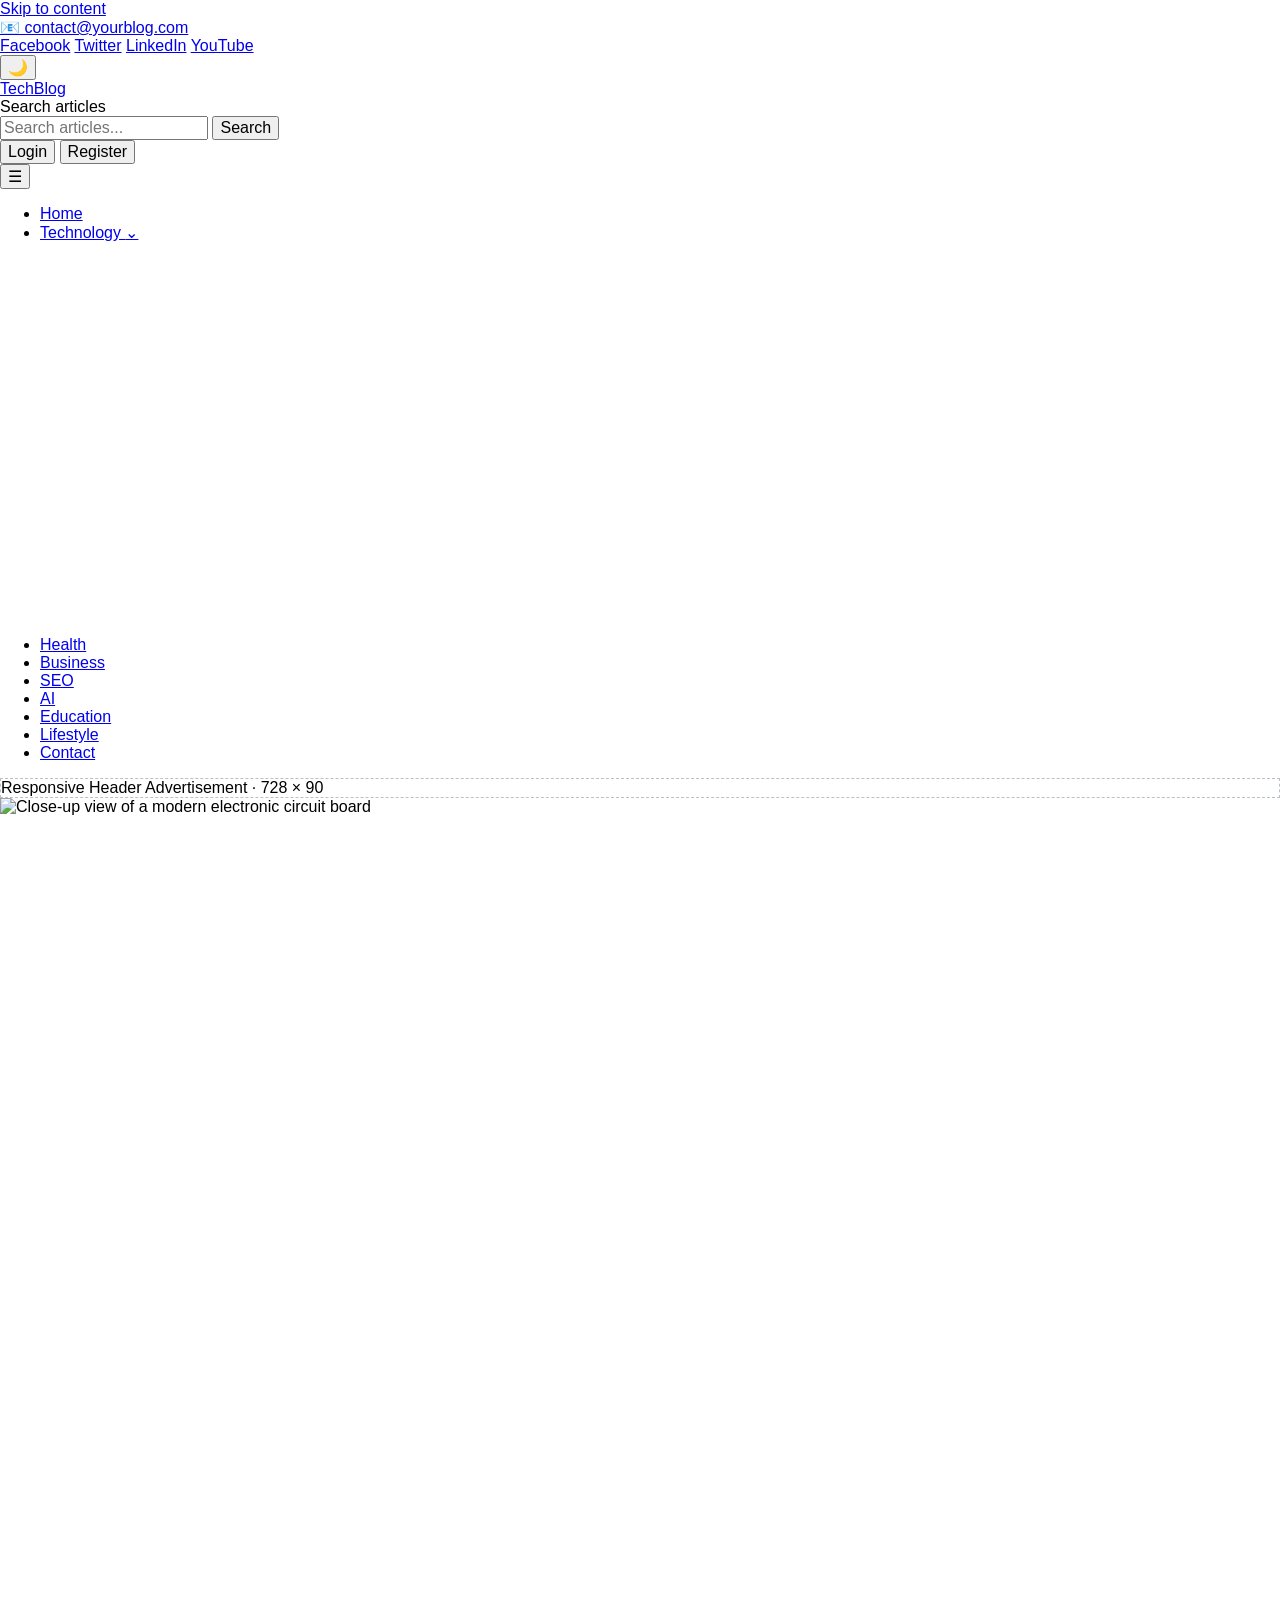
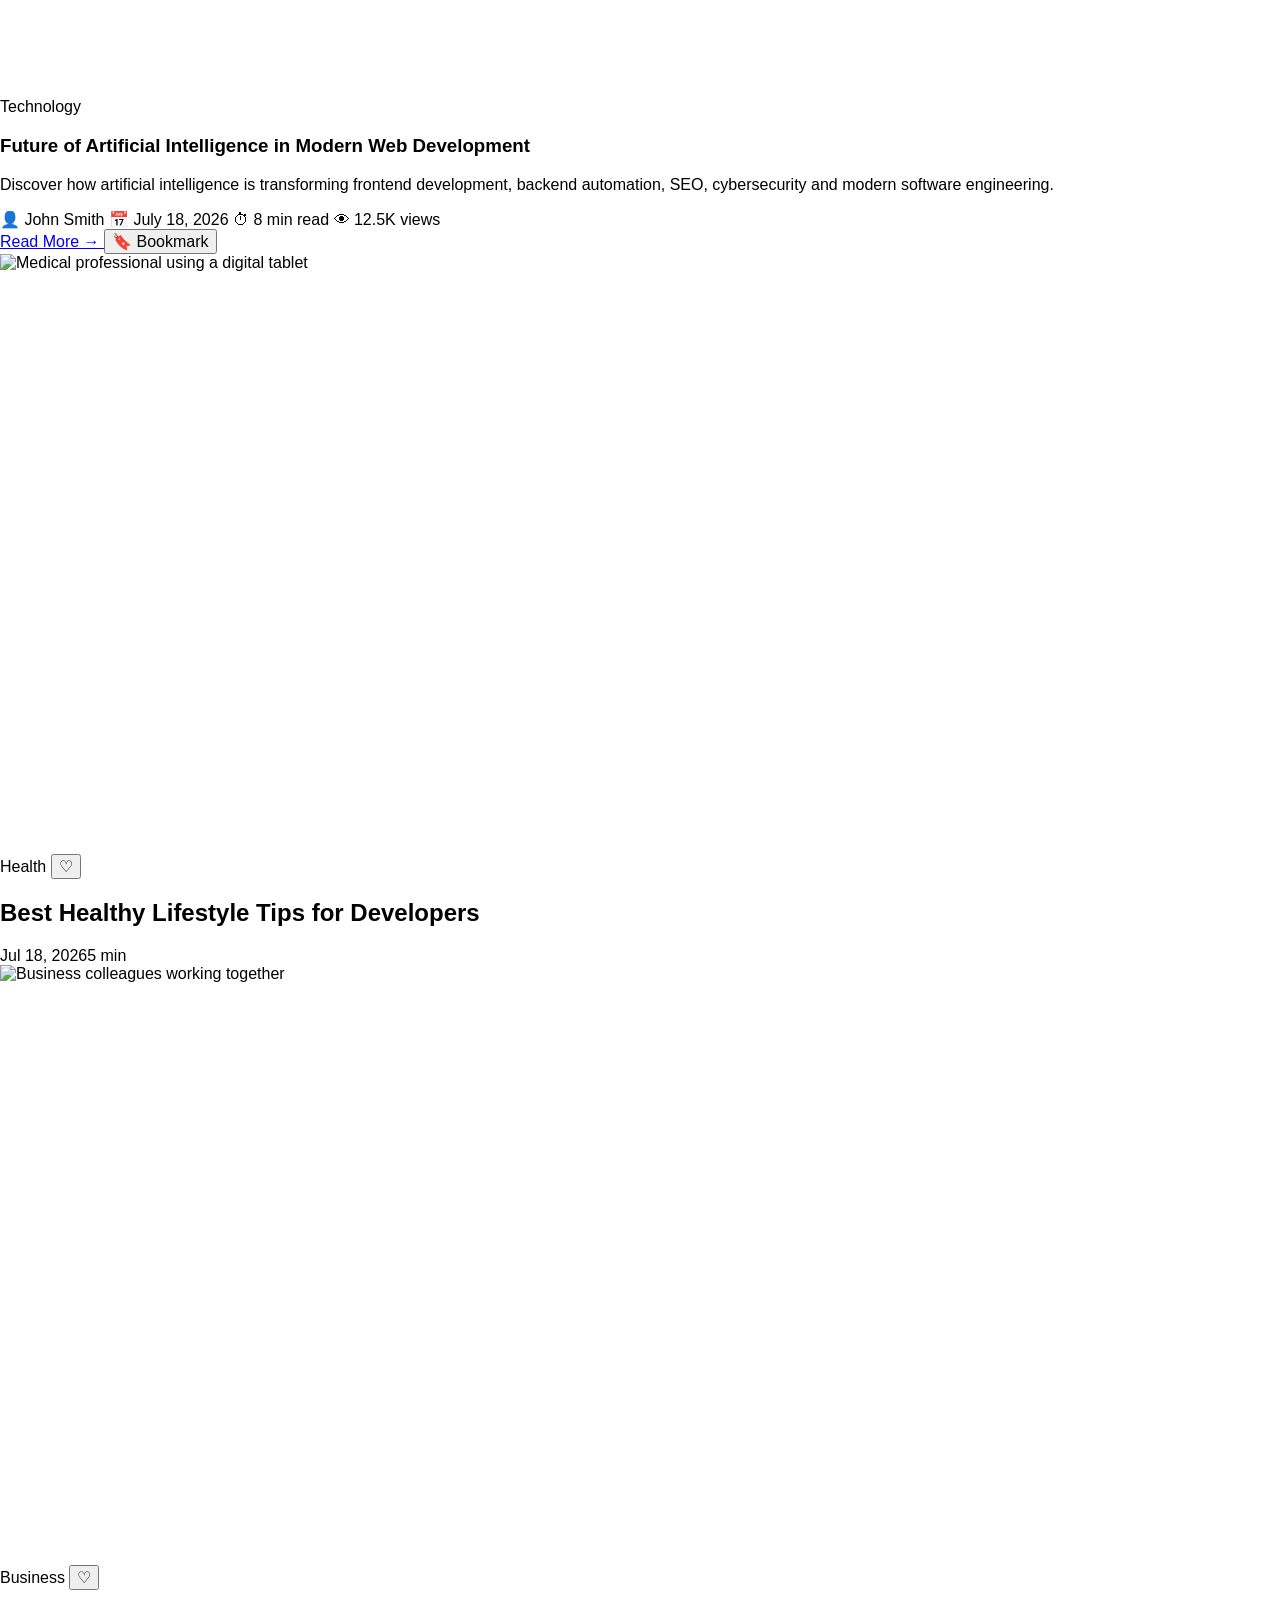
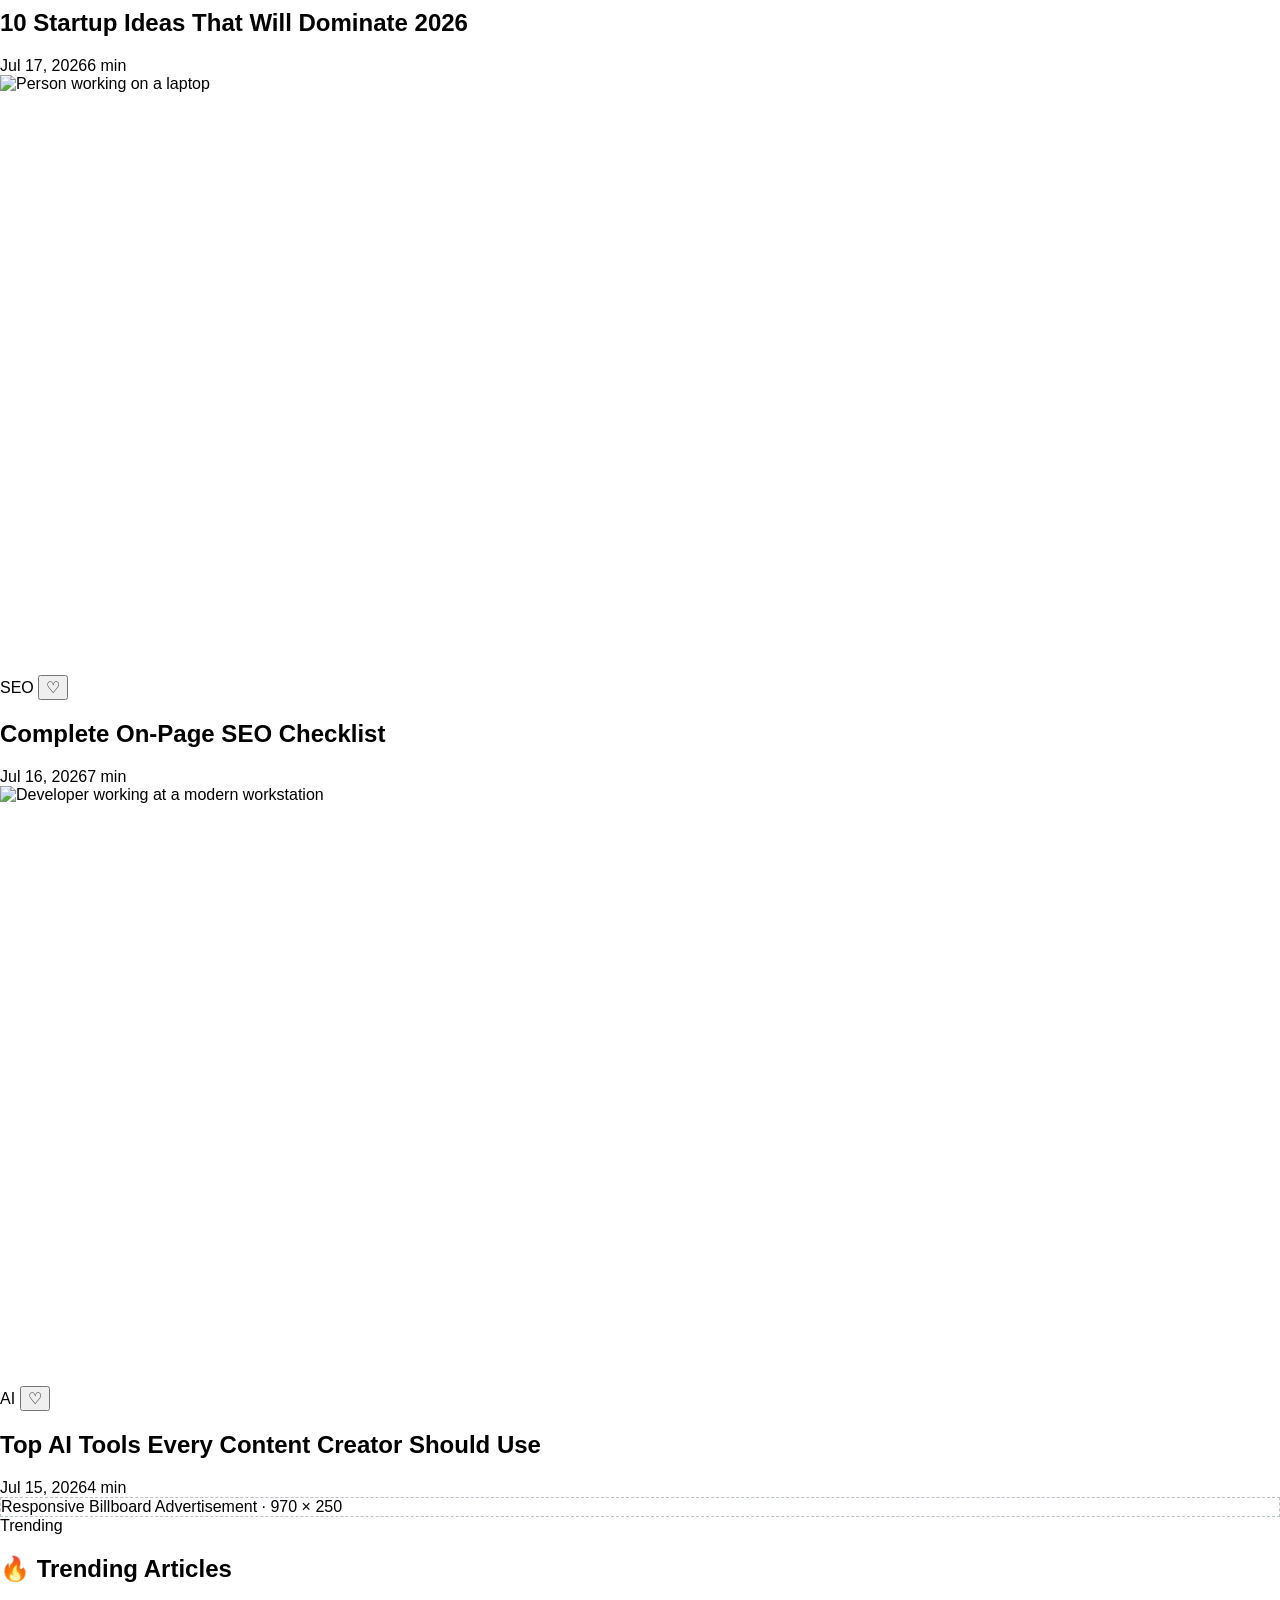
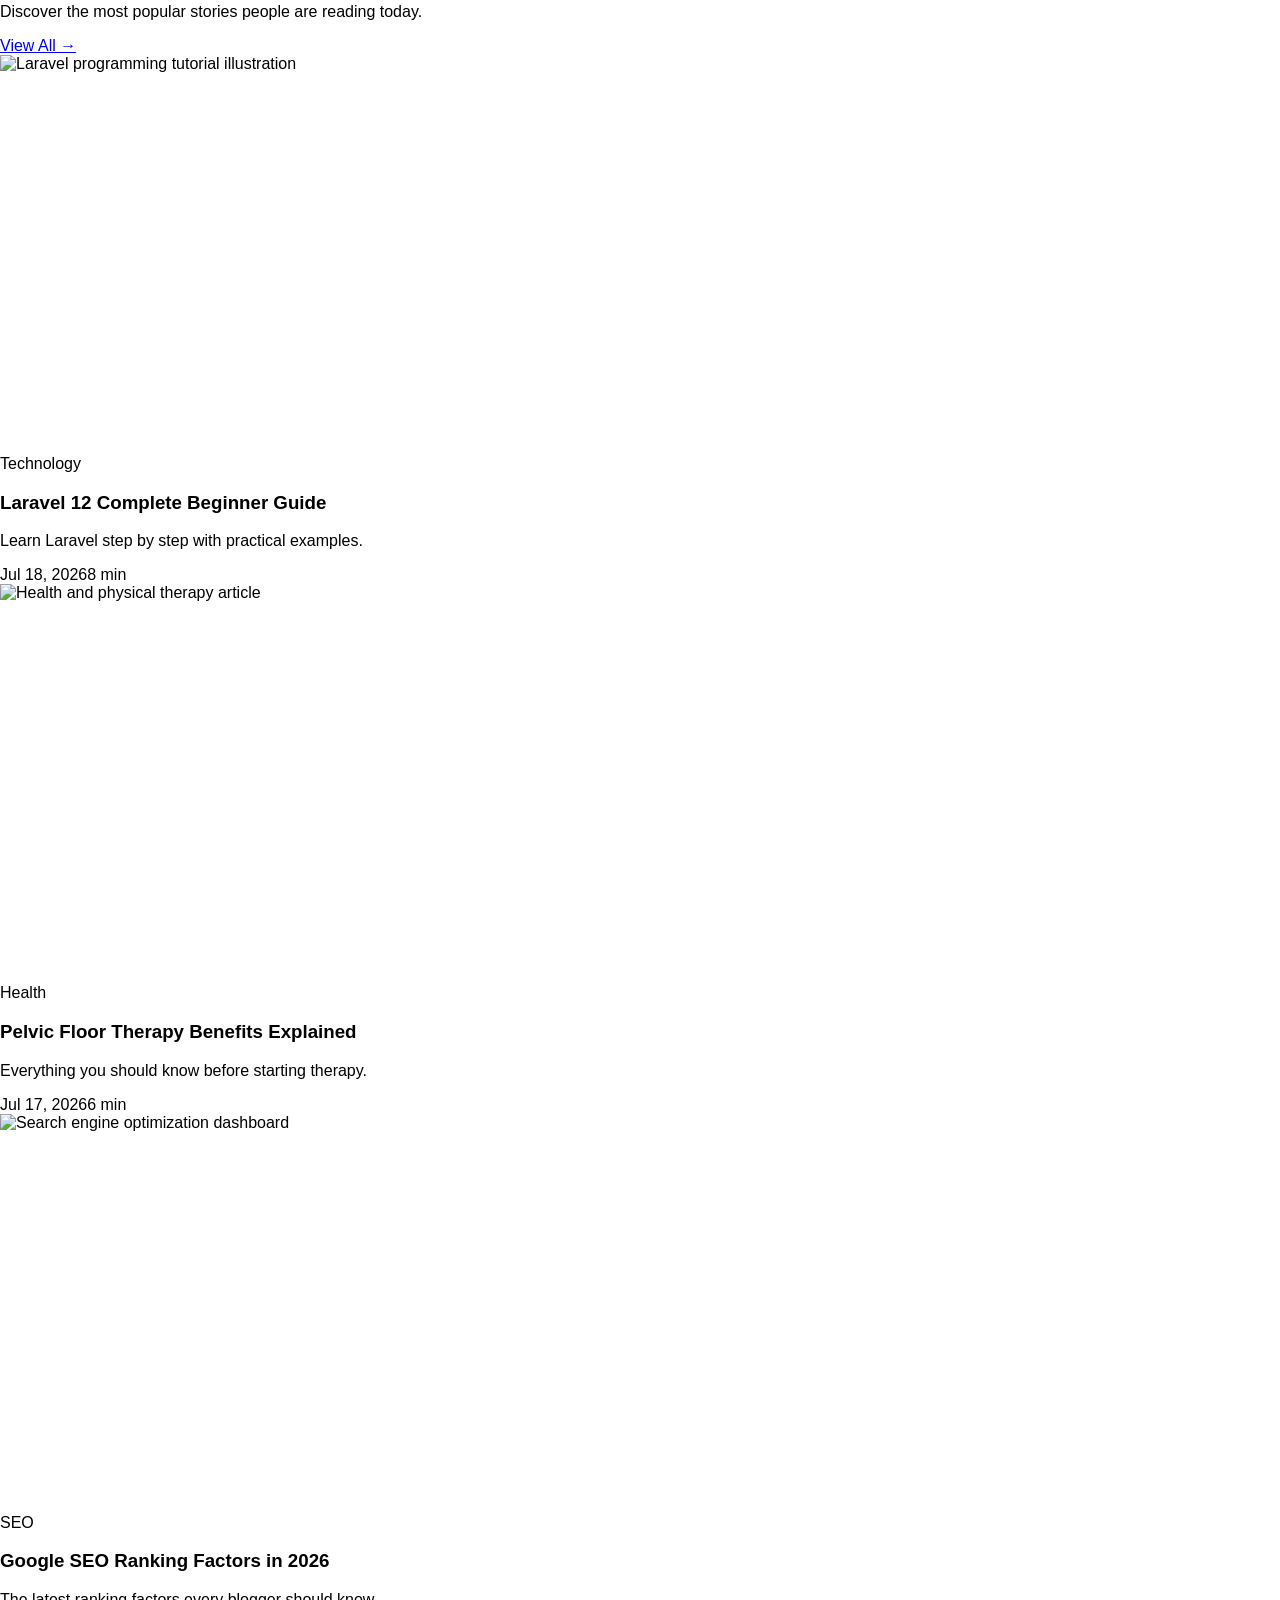
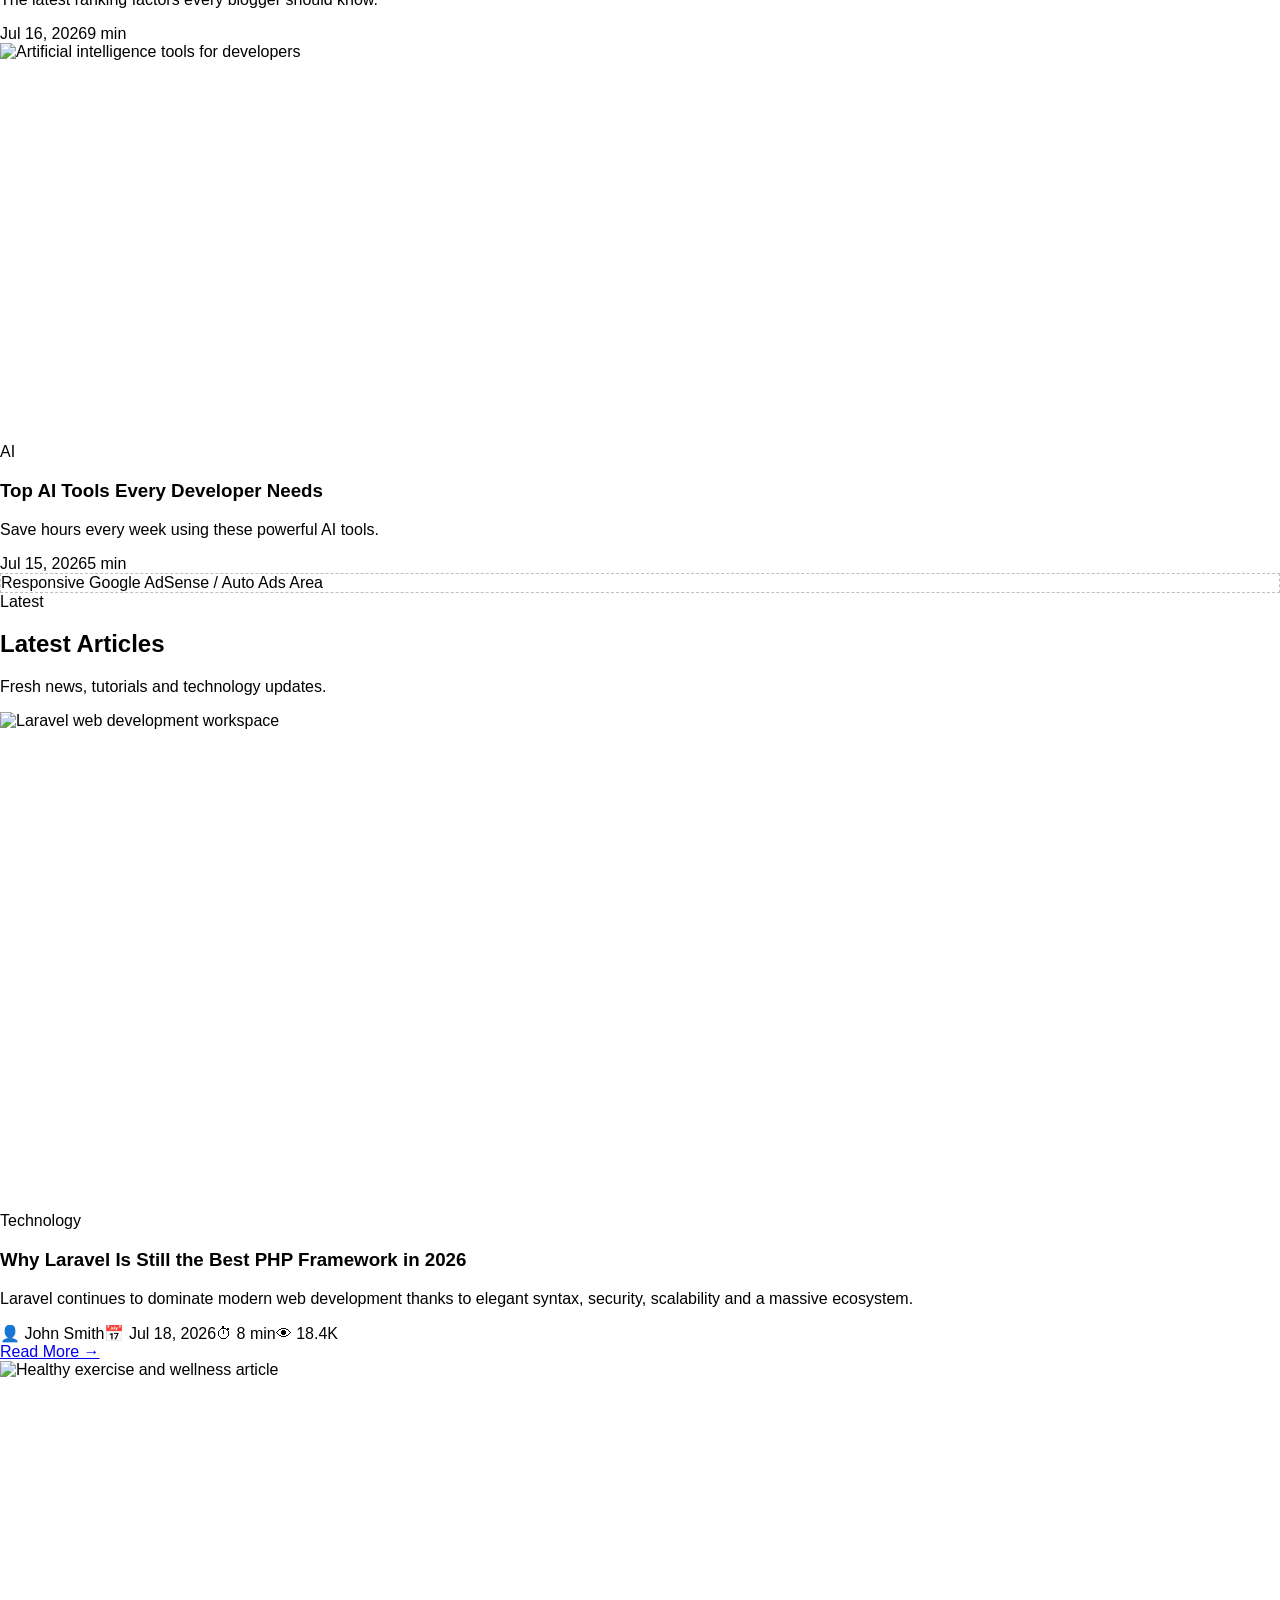
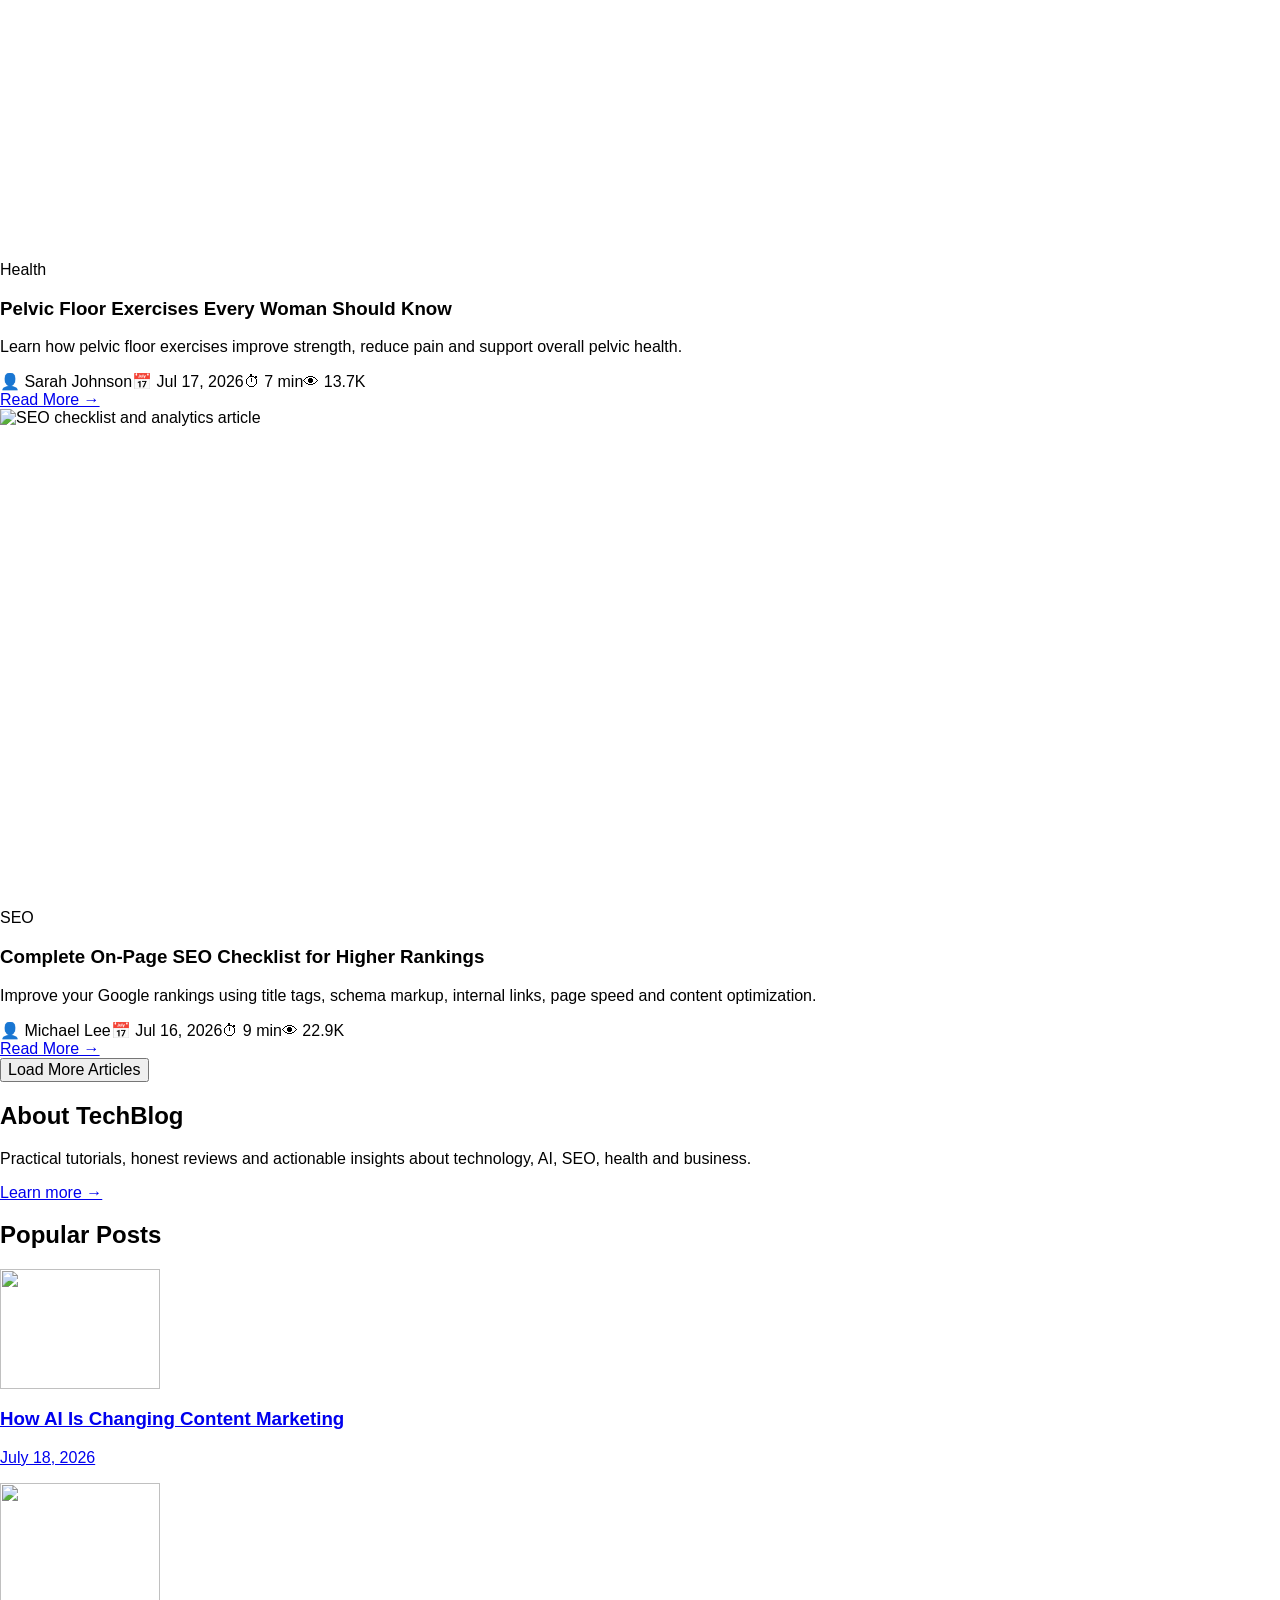
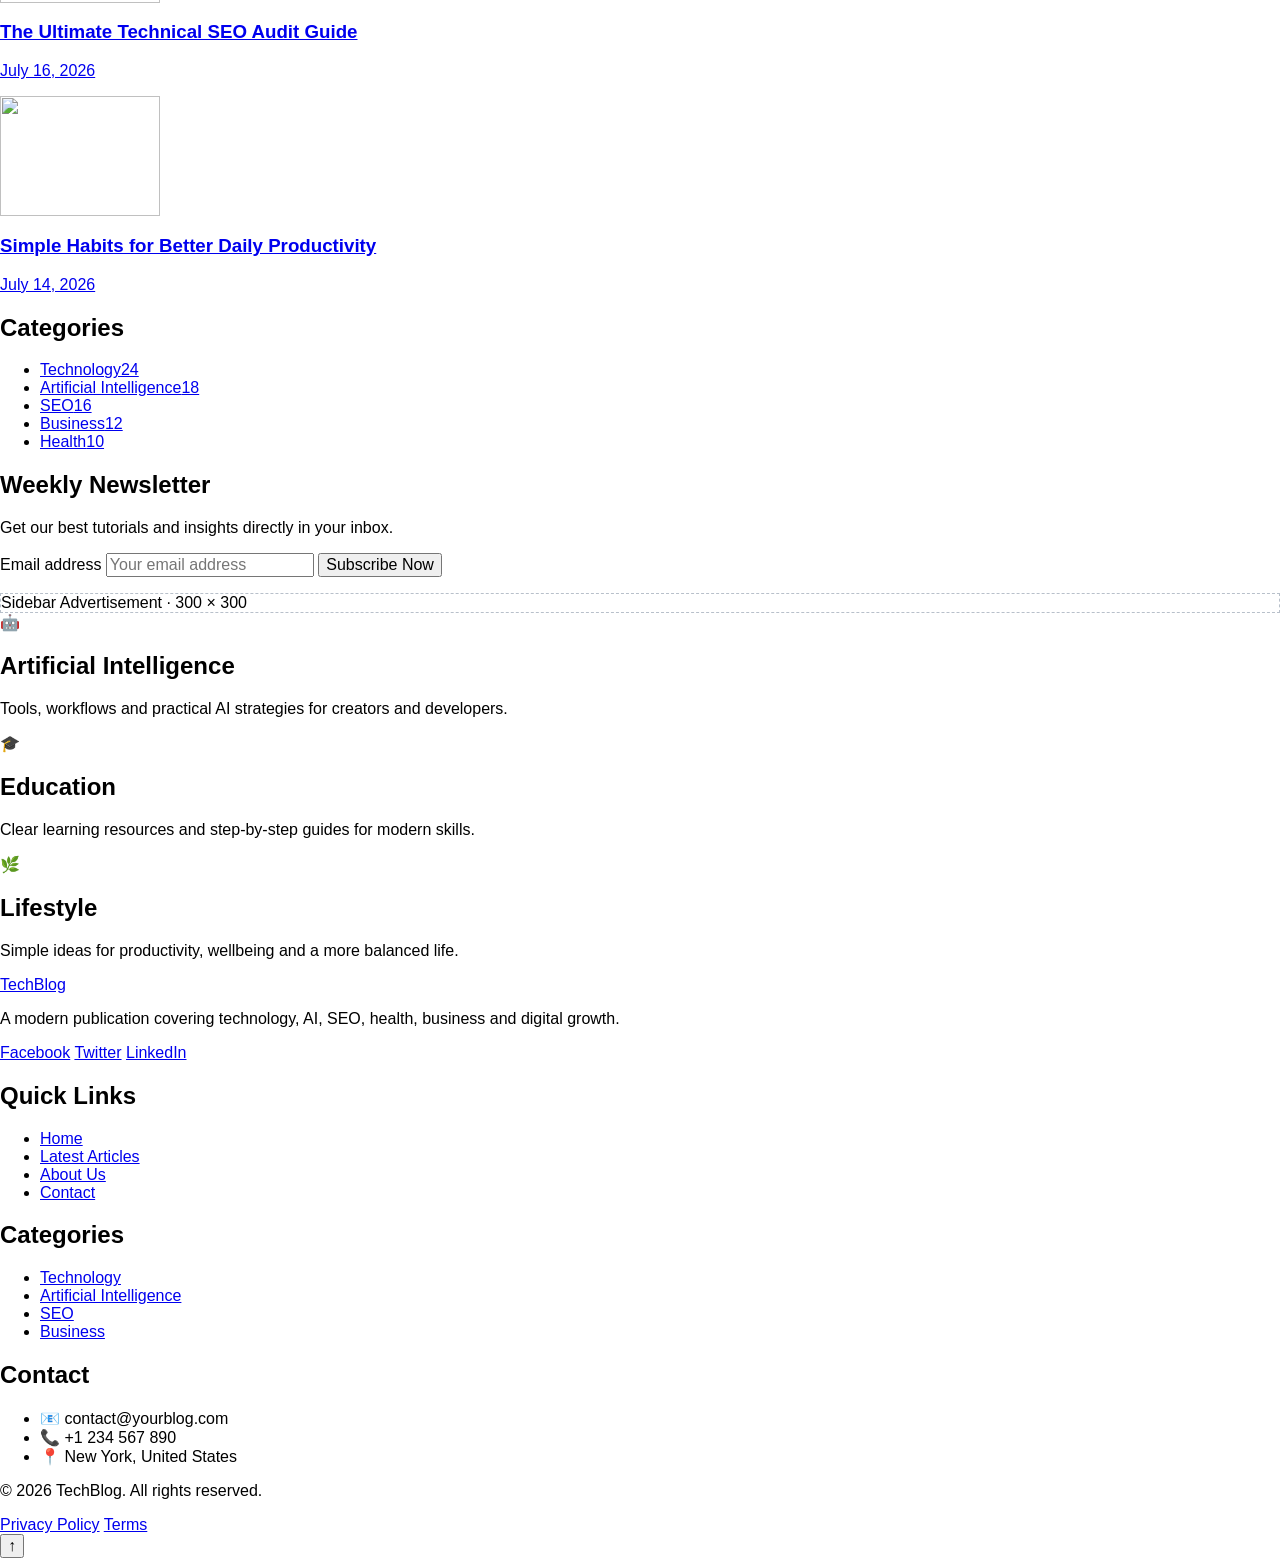
==== index.html @ 4d665812 "first commit" ====
<!DOCTYPE html>
<html lang="en" class="scroll-smooth">
<head>
    <meta charset="UTF-8">
    <meta name="viewport" content="width=device-width, initial-scale=1.0">
    <meta name="theme-color" content="#0f172a">

    <title>TechBlog - Professional SEO Blog</title>
    <meta name="description" content="A modern, responsive and SEO-friendly technology blog template.">
    <meta name="keywords" content="SEO, AI, Laravel, Technology, Business">
    <meta name="author" content="Your Name">

    <script>
        try {
            const savedTheme = localStorage.getItem('techblog-theme');
            const systemDark = window.matchMedia('(prefers-color-scheme: dark)').matches;
            if (savedTheme === 'dark' || (!savedTheme && systemDark)) {
                document.documentElement.classList.add('dark');
            }
        } catch (error) {
            console.warn('Theme preference could not be loaded.', error);
        }
    </script>

    <!-- Tailwind CSS CDN -->
    <script src="https://cdn.tailwindcss.com"></script>
    <script>
        tailwind.config = {
            darkMode: 'class',
            theme: {
                container: {
                    center: true,
                    padding: {
                        DEFAULT: '1rem',
                        sm: '1.25rem',
                        lg: '1.5rem',
                        xl: '2rem'
                    }
                },
                extend: {
                    colors: {
                        primary: '#2563EB',
                        secondary: '#1D4ED8',
                        darkbg: '#0F172A',
                        darkcard: '#1E293B'
                    },
                    boxShadow: {
                        soft: '0 10px 35px rgba(15, 23, 42, 0.08)'
                    }
                }
            }
        };
    </script>

    <style>
        *,
        *::before,
        *::after {
            box-sizing: border-box;
        }

        html {
            scroll-padding-top: 9rem;
        }

        body {
            margin: 0;
            font-family: Arial, Helvetica, sans-serif;
            overflow-x: hidden;
        }

        img {
            display: block;
            max-width: 100%;
        }

        button,
        input {
            font: inherit;
        }

        a,
        button {
            -webkit-tap-highlight-color: transparent;
        }

        .hover-lift {
            transition: transform 0.3s ease, box-shadow 0.3s ease;
        }

        .hover-lift:hover {
            transform: translateY(-6px);
            box-shadow: 0 18px 45px rgba(15, 23, 42, 0.13);
        }

        .mega-menu {
            visibility: hidden;
            opacity: 0;
            transform: translateY(8px);
            pointer-events: none;
            transition: opacity 0.2s ease, transform 0.2s ease, visibility 0.2s ease;
        }

        .menu-item:hover .mega-menu,
        .menu-item:focus-within .mega-menu {
            visibility: visible;
            opacity: 1;
            transform: translateY(0);
            pointer-events: auto;
        }

        .mobile-menu {
            display: none;
        }

        .mobile-menu.active {
            display: block;
        }

        .mobile-submenu {
            display: none;
        }

        .mobile-submenu.active {
            display: block;
        }

        .line-clamp-2 {
            display: -webkit-box;
            -webkit-box-orient: vertical;
            -webkit-line-clamp: 2;
            overflow: hidden;
        }

        .line-clamp-3 {
            display: -webkit-box;
            -webkit-box-orient: vertical;
            -webkit-line-clamp: 3;
            overflow: hidden;
        }

        .heart-active {
            color: #dc2626;
            background: #fee2e2 !important;
        }

        .search-result-hidden {
            display: none !important;
        }

        .ad-slot {
            border: 1px dashed rgba(100, 116, 139, 0.45);
        }

        @media (max-width: 1023px) {
            html {
                scroll-padding-top: 5rem;
            }
        }

        @media (prefers-reduced-motion: reduce) {
            *,
            *::before,
            *::after {
                scroll-behavior: auto !important;
                transition-duration: 0.01ms !important;
                animation-duration: 0.01ms !important;
                animation-iteration-count: 1 !important;
            }
        }
    </style>
</head>

<body class="bg-slate-100 text-slate-900 transition-colors duration-300 dark:bg-slate-950 dark:text-slate-100">
    <a href="#main-content"
        class="sr-only z-[100] rounded bg-primary px-4 py-2 text-white focus:not-sr-only focus:fixed focus:left-4 focus:top-4">
        Skip to content
    </a>

    <!-- Top Header -->
    <div class="bg-darkbg text-sm text-white">
        <div class="container flex min-h-10 items-center justify-between gap-4 py-2">
            <a href="mailto:contact@yourblog.com" class="truncate hover:text-blue-300">
                <span aria-hidden="true">📧</span> contact@yourblog.com
            </a>

            <div class="flex shrink-0 items-center gap-3 sm:gap-5">
                <div class="hidden items-center gap-4 md:flex">
                    <a href="#" class="hover:text-blue-300">Facebook</a>
                    <a href="#" class="hover:text-blue-300">Twitter</a>
                    <a href="#" class="hover:text-blue-300">LinkedIn</a>
                    <a href="#" class="hover:text-blue-300">YouTube</a>
                </div>

                <button id="darkToggle" type="button"
                    class="grid h-8 w-8 place-items-center rounded-full bg-white/10 text-base hover:bg-white/20 focus:outline-none focus:ring-2 focus:ring-blue-400"
                    aria-label="Switch color theme" aria-pressed="false">
                    <span id="darkIcon" aria-hidden="true">🌙</span>
                </button>
            </div>
        </div>
    </div>

    <!-- Main Header -->
    <header class="sticky top-0 z-50 border-b border-slate-200 bg-white/95 shadow-soft backdrop-blur dark:border-slate-700 dark:bg-darkbg/95">
        <div class="container">
            <div class="flex min-h-[76px] items-center justify-between gap-4 py-3 lg:min-h-[90px]">
                <a href="#" class="shrink-0" aria-label="TechBlog homepage">
                    <span class="block text-2xl font-extrabold tracking-tight text-primary sm:text-3xl">TechBlog</span>
                </a>

                <form id="headerSearchForm" class="hidden min-w-0 max-w-xl flex-1 lg:block" role="search">
                    <label for="headerSearch" class="sr-only">Search articles</label>
                    <div class="relative">
                        <input id="headerSearch" type="search" placeholder="Search articles..."
                            class="w-full rounded-full border border-slate-300 bg-white px-5 py-3 pr-28 text-slate-900 outline-none transition focus:border-primary focus:ring-4 focus:ring-blue-100 dark:border-slate-600 dark:bg-darkcard dark:text-white dark:focus:ring-blue-900/50">
                        <button type="submit"
                            class="absolute bottom-1.5 right-1.5 top-1.5 rounded-full bg-primary px-5 font-semibold text-white transition hover:bg-secondary focus:outline-none focus:ring-2 focus:ring-blue-300">
                            Search
                        </button>
                    </div>
                </form>

                <div class="hidden shrink-0 items-center gap-3 lg:flex">
                    <button type="button"
                        class="rounded-lg border border-slate-300 px-5 py-2.5 font-semibold transition hover:border-primary hover:text-primary dark:border-slate-600">
                        Login
                    </button>
                    <button type="button"
                        class="rounded-lg bg-primary px-5 py-2.5 font-semibold text-white transition hover:bg-secondary">
                        Register
                    </button>
                </div>

                <button id="menuBtn" type="button"
                    class="grid h-11 w-11 place-items-center rounded-lg border border-slate-300 text-2xl dark:border-slate-600 lg:hidden"
                    aria-label="Open navigation menu" aria-controls="mobileMenu" aria-expanded="false">
                    <span id="menuIcon" aria-hidden="true">☰</span>
                </button>
            </div>
        </div>

        <!-- Desktop Navigation -->
        <nav class="hidden border-t border-slate-200 dark:border-slate-700 lg:block" aria-label="Primary navigation">
            <div class="container">
                <ul class="flex items-center gap-7 py-4 font-semibold">
                    <li><a href="#" class="text-primary">Home</a></li>

                    <li class="menu-item relative">
                        <a href="#technology" class="inline-flex items-center gap-1 py-1 hover:text-primary">
                            Technology <span aria-hidden="true">⌄</span>
                        </a>

                        <div class="mega-menu absolute left-0 top-full z-50 w-[700px] pt-4">
                            <div class="rounded-2xl border border-slate-200 bg-white p-7 shadow-2xl dark:border-slate-700 dark:bg-darkcard">
                                <div class="grid grid-cols-3 gap-7">
                                    <div>
                                        <h3 class="mb-3 font-bold text-primary">Programming</h3>
                                        <ul class="space-y-2.5 text-sm text-slate-600 dark:text-slate-300">
                                            <li><a href="#" class="hover:text-primary">Laravel</a></li>
                                            <li><a href="#" class="hover:text-primary">PHP</a></li>
                                            <li><a href="#" class="hover:text-primary">JavaScript</a></li>
                                            <li><a href="#" class="hover:text-primary">Python</a></li>
                                        </ul>
                                    </div>
                                    <div>
                                        <h3 class="mb-3 font-bold text-primary">Frontend</h3>
                                        <ul class="space-y-2.5 text-sm text-slate-600 dark:text-slate-300">
                                            <li><a href="#" class="hover:text-primary">HTML</a></li>
                                            <li><a href="#" class="hover:text-primary">CSS</a></li>
                                            <li><a href="#" class="hover:text-primary">Tailwind CSS</a></li>
                                            <li><a href="#" class="hover:text-primary">Bootstrap</a></li>
                                        </ul>
                                    </div>
                                    <div>
                                        <h3 class="mb-3 font-bold text-primary">Backend</h3>
                                        <ul class="space-y-2.5 text-sm text-slate-600 dark:text-slate-300">
                                            <li><a href="#" class="hover:text-primary">Laravel</a></li>
                                            <li><a href="#" class="hover:text-primary">Node.js</a></li>
                                            <li><a href="#" class="hover:text-primary">Django</a></li>
                                            <li><a href="#" class="hover:text-primary">API Development</a></li>
                                        </ul>
                                    </div>
                                </div>
                            </div>
                        </div>
                    </li>

                    <li><a href="#health" class="hover:text-primary">Health</a></li>
                    <li><a href="#business" class="hover:text-primary">Business</a></li>
                    <li><a href="#seo" class="hover:text-primary">SEO</a></li>
                    <li><a href="#ai" class="hover:text-primary">AI</a></li>
                    <li><a href="#education" class="hover:text-primary">Education</a></li>
                    <li><a href="#lifestyle" class="hover:text-primary">Lifestyle</a></li>
                    <li><a href="#contact" class="hover:text-primary">Contact</a></li>
                </ul>
            </div>
        </nav>

        <!-- Mobile Navigation -->
        <div id="mobileMenu" class="mobile-menu border-t border-slate-200 bg-white dark:border-slate-700 dark:bg-darkbg lg:hidden">
            <div class="container max-h-[calc(100vh-76px)] overflow-y-auto py-5">
                <form id="mobileSearchForm" class="mb-5" role="search">
                    <label for="mobileSearch" class="sr-only">Search articles</label>
                    <div class="flex gap-2">
                        <input id="mobileSearch" type="search" placeholder="Search articles..."
                            class="min-w-0 flex-1 rounded-xl border border-slate-300 bg-white px-4 py-3 outline-none focus:border-primary dark:border-slate-600 dark:bg-darkcard dark:text-white">
                        <button type="submit" class="rounded-xl bg-primary px-4 font-semibold text-white">Search</button>
                    </div>
                </form>

                <ul class="space-y-1 font-semibold">
                    <li><a href="#" class="block rounded-lg px-3 py-3 text-primary hover:bg-slate-100 dark:hover:bg-slate-800">Home</a></li>
                    <li>
                        <button id="mobileTechnologyBtn" type="button"
                            class="flex w-full items-center justify-between rounded-lg px-3 py-3 text-left hover:bg-slate-100 dark:hover:bg-slate-800"
                            aria-controls="mobileTechnologyMenu" aria-expanded="false">
                            Technology <span id="mobileTechnologyIcon" aria-hidden="true">＋</span>
                        </button>
                        <ul id="mobileTechnologyMenu" class="mobile-submenu ml-4 border-l border-slate-200 pl-4 dark:border-slate-700">
                            <li><a href="#" class="block py-2 text-sm font-normal hover:text-primary">Laravel</a></li>
                            <li><a href="#" class="block py-2 text-sm font-normal hover:text-primary">JavaScript</a></li>
                            <li><a href="#" class="block py-2 text-sm font-normal hover:text-primary">Python</a></li>
                            <li><a href="#" class="block py-2 text-sm font-normal hover:text-primary">Web Development</a></li>
                        </ul>
                    </li>
                    <li><a href="#health" class="block rounded-lg px-3 py-3 hover:bg-slate-100 dark:hover:bg-slate-800">Health</a></li>
                    <li><a href="#business" class="block rounded-lg px-3 py-3 hover:bg-slate-100 dark:hover:bg-slate-800">Business</a></li>
                    <li><a href="#seo" class="block rounded-lg px-3 py-3 hover:bg-slate-100 dark:hover:bg-slate-800">SEO</a></li>
                    <li><a href="#ai" class="block rounded-lg px-3 py-3 hover:bg-slate-100 dark:hover:bg-slate-800">AI</a></li>
                    <li><a href="#education" class="block rounded-lg px-3 py-3 hover:bg-slate-100 dark:hover:bg-slate-800">Education</a></li>
                    <li><a href="#lifestyle" class="block rounded-lg px-3 py-3 hover:bg-slate-100 dark:hover:bg-slate-800">Lifestyle</a></li>
                    <li><a href="#contact" class="block rounded-lg px-3 py-3 hover:bg-slate-100 dark:hover:bg-slate-800">Contact</a></li>
                </ul>

                <div class="mt-5 grid grid-cols-2 gap-3 border-t border-slate-200 pt-5 dark:border-slate-700">
                    <button type="button" class="rounded-lg border border-slate-300 px-4 py-2.5 font-semibold dark:border-slate-600">Login</button>
                    <button type="button" class="rounded-lg bg-primary px-4 py-2.5 font-semibold text-white">Register</button>
                </div>
            </div>
        </div>
    </header>

    <main id="main-content">
        <!-- Header Advertisement -->
        <section class="container py-5 sm:py-6" aria-label="Advertisement">
            <div class="ad-slot flex min-h-[82px] items-center justify-center rounded-xl bg-slate-200 px-4 text-center font-semibold text-slate-500 dark:bg-darkcard dark:text-slate-400 sm:min-h-[90px]">
                Responsive Header Advertisement · 728 × 90
            </div>
        </section>

        <!-- Hero Section -->
        <section id="technology" class="container pb-8 pt-2 sm:pb-10 sm:pt-4">
            <div class="grid grid-cols-1 gap-6 lg:grid-cols-12">
                <!-- Featured Article -->
                <article class="group relative min-h-[500px] overflow-hidden rounded-2xl shadow-soft sm:min-h-[540px] lg:col-span-8 lg:min-h-[610px]">
                    <img src="https://images.unsplash.com/photo-1518770660439-4636190af475?w=1400&auto=format&fit=crop&q=85"
                        alt="Close-up view of a modern electronic circuit board" width="1400" height="900"
                        class="absolute inset-0 h-full w-full object-cover transition duration-700 group-hover:scale-105">
                    <div class="absolute inset-0 bg-gradient-to-t from-black via-black/55 to-black/5"></div>

                    <div class="absolute inset-x-0 bottom-0 p-5 text-white sm:p-8 lg:p-10">
                        <span class="inline-block rounded-full bg-blue-600 px-4 py-1.5 text-sm font-semibold">Technology</span>
                        <h1 class="mt-4 max-w-4xl text-3xl font-extrabold leading-tight sm:text-4xl lg:text-5xl">
                            Future of Artificial Intelligence in Modern Web Development
                        </h1>
                        <p class="mt-4 max-w-3xl text-sm leading-6 text-slate-200 sm:text-base sm:leading-7 lg:text-lg">
                            Discover how artificial intelligence is transforming frontend development, backend automation,
                            SEO, cybersecurity and modern software engineering.
                        </p>
                        <div class="mt-5 flex flex-wrap items-center gap-x-5 gap-y-2 text-xs text-slate-300 sm:text-sm">
                            <span>👤 John Smith</span>
                            <span>📅 July 18, 2026</span>
                            <span>⏱ 8 min read</span>
                            <span>👁 12.5K views</span>
                        </div>
                        <div class="mt-6 flex flex-wrap gap-3">
                            <a href="#latest"
                                class="rounded-xl bg-blue-600 px-5 py-3 font-semibold transition hover:bg-blue-700 sm:px-7">
                                Read More →
                            </a>
                            <button type="button" data-bookmark
                                class="rounded-xl border border-white/80 px-5 py-3 font-semibold transition hover:bg-white hover:text-black"
                                aria-pressed="false">
                                🔖 Bookmark
                            </button>
                        </div>
                    </div>
                </article>

                <!-- Featured Cards -->
                <div class="grid grid-cols-1 gap-5 sm:grid-cols-2 lg:col-span-4 lg:grid-cols-1">
                    <article data-search-card class="group overflow-hidden rounded-2xl bg-white shadow-soft hover-lift dark:bg-darkcard">
                        <div class="relative overflow-hidden sm:h-44 lg:h-36 xl:h-40">
                            <img src="https://images.unsplash.com/photo-1576091160550-2173dba999ef?w=900&auto=format&fit=crop&q=80"
                                alt="Medical professional using a digital tablet" width="900" height="600"
                                class="h-44 w-full object-cover transition duration-700 group-hover:scale-110 sm:h-full">
                            <span class="absolute left-3 top-3 rounded-full bg-green-600 px-3 py-1 text-xs text-white">Health</span>
                            <button type="button" data-heart
                                class="absolute right-3 top-3 grid h-9 w-9 place-items-center rounded-full bg-white text-slate-700 shadow transition hover:scale-105"
                                aria-label="Add article to favorites" aria-pressed="false">♡</button>
                        </div>
                        <div class="p-5">
                            <h2 class="line-clamp-2 text-lg font-bold leading-7">Best Healthy Lifestyle Tips for Developers</h2>
                            <div class="mt-4 flex justify-between text-sm text-slate-500 dark:text-slate-400">
                                <span>Jul 18, 2026</span><span>5 min</span>
                            </div>
                        </div>
                    </article>

                    <article data-search-card class="group overflow-hidden rounded-2xl bg-white shadow-soft hover-lift dark:bg-darkcard">
                        <div class="relative overflow-hidden sm:h-44 lg:h-36 xl:h-40">
                            <img src="https://images.unsplash.com/photo-1556740749-887f6717d7e4?w=900&auto=format&fit=crop&q=80"
                                alt="Business colleagues working together" width="900" height="600"
                                class="h-44 w-full object-cover transition duration-700 group-hover:scale-110 sm:h-full">
                            <span class="absolute left-3 top-3 rounded-full bg-blue-600 px-3 py-1 text-xs text-white">Business</span>
                            <button type="button" data-heart
                                class="absolute right-3 top-3 grid h-9 w-9 place-items-center rounded-full bg-white text-slate-700 shadow transition hover:scale-105"
                                aria-label="Add article to favorites" aria-pressed="false">♡</button>
                        </div>
                        <div class="p-5">
                            <h2 class="line-clamp-2 text-lg font-bold leading-7">10 Startup Ideas That Will Dominate 2026</h2>
                            <div class="mt-4 flex justify-between text-sm text-slate-500 dark:text-slate-400">
                                <span>Jul 17, 2026</span><span>6 min</span>
                            </div>
                        </div>
                    </article>

                    <article data-search-card class="group overflow-hidden rounded-2xl bg-white shadow-soft hover-lift dark:bg-darkcard">
                        <div class="relative overflow-hidden sm:h-44 lg:h-36 xl:h-40">
                            <img src="https://images.unsplash.com/photo-1516321318423-f06f85e504b3?w=900&auto=format&fit=crop&q=80"
                                alt="Person working on a laptop" width="900" height="600"
                                class="h-44 w-full object-cover transition duration-700 group-hover:scale-110 sm:h-full">
                            <span class="absolute left-3 top-3 rounded-full bg-purple-600 px-3 py-1 text-xs text-white">SEO</span>
                            <button type="button" data-heart
                                class="absolute right-3 top-3 grid h-9 w-9 place-items-center rounded-full bg-white text-slate-700 shadow transition hover:scale-105"
                                aria-label="Add article to favorites" aria-pressed="false">♡</button>
                        </div>
                        <div class="p-5">
                            <h2 class="line-clamp-2 text-lg font-bold leading-7">Complete On-Page SEO Checklist</h2>
                            <div class="mt-4 flex justify-between text-sm text-slate-500 dark:text-slate-400">
                                <span>Jul 16, 2026</span><span>7 min</span>
                            </div>
                        </div>
                    </article>

                    <article data-search-card class="group overflow-hidden rounded-2xl bg-white shadow-soft hover-lift dark:bg-darkcard">
                        <div class="relative overflow-hidden sm:h-44 lg:h-36 xl:h-40">
                            <img src="https://images.unsplash.com/photo-1484417894907-623942c8ee29?w=900&auto=format&fit=crop&q=80"
                                alt="Developer working at a modern workstation" width="900" height="600"
                                class="h-44 w-full object-cover transition duration-700 group-hover:scale-110 sm:h-full">
                            <span class="absolute left-3 top-3 rounded-full bg-red-600 px-3 py-1 text-xs text-white">AI</span>
                            <button type="button" data-heart
                                class="absolute right-3 top-3 grid h-9 w-9 place-items-center rounded-full bg-white text-slate-700 shadow transition hover:scale-105"
                                aria-label="Add article to favorites" aria-pressed="false">♡</button>
                        </div>
                        <div class="p-5">
                            <h2 class="line-clamp-2 text-lg font-bold leading-7">Top AI Tools Every Content Creator Should Use</h2>
                            <div class="mt-4 flex justify-between text-sm text-slate-500 dark:text-slate-400">
                                <span>Jul 15, 2026</span><span>4 min</span>
                            </div>
                        </div>
                    </article>
                </div>
            </div>
        </section>

        <!-- Billboard Advertisement -->
        <section class="container py-6" aria-label="Advertisement">
            <div class="ad-slot flex min-h-[170px] items-center justify-center rounded-2xl bg-slate-200 px-4 text-center text-xl font-bold text-slate-500 dark:bg-darkcard dark:text-slate-400 sm:min-h-[220px] lg:min-h-[250px]">
                Responsive Billboard Advertisement · 970 × 250
            </div>
        </section>

        <!-- Trending Posts -->
        <section class="container py-12 sm:py-16" aria-labelledby="trending-title">
            <div class="mb-8 flex items-end justify-between gap-5">
                <div>
                    <span class="font-semibold uppercase tracking-widest text-blue-600">Trending</span>
                    <h2 id="trending-title" class="mt-2 text-3xl font-extrabold sm:text-4xl">🔥 Trending Articles</h2>
                    <p class="mt-2 text-slate-500 dark:text-slate-400">Discover the most popular stories people are reading today.</p>
                </div>
                <a href="#latest" class="hidden rounded-xl bg-blue-600 px-6 py-3 font-semibold text-white transition hover:bg-blue-700 sm:inline-block">View All →</a>
            </div>

            <div class="grid grid-cols-1 gap-6 sm:grid-cols-2 xl:grid-cols-4">
                <article data-search-card class="group overflow-hidden rounded-2xl bg-white shadow-soft hover-lift dark:bg-darkcard">
                    <div class="relative overflow-hidden">
                        <img src="https://picsum.photos/600/400?random=11" alt="Laravel programming tutorial illustration"
                            width="600" height="400" loading="lazy"
                            class="h-52 w-full object-cover transition duration-700 group-hover:scale-110 sm:h-56">
                        <span class="absolute left-4 top-4 rounded-full bg-blue-600 px-3 py-1 text-xs text-white">Technology</span>
                    </div>
                    <div class="p-6">
                        <h3 class="line-clamp-2 text-xl font-bold">Laravel 12 Complete Beginner Guide</h3>
                        <p class="line-clamp-2 mt-3 text-sm text-slate-500 dark:text-slate-400">Learn Laravel step by step with practical examples.</p>
                        <div class="mt-5 flex justify-between text-sm text-slate-500 dark:text-slate-400"><span>Jul 18, 2026</span><span>8 min</span></div>
                    </div>
                </article>

                <article data-search-card class="group overflow-hidden rounded-2xl bg-white shadow-soft hover-lift dark:bg-darkcard">
                    <div class="relative overflow-hidden">
                        <img src="https://picsum.photos/600/400?random=12" alt="Health and physical therapy article"
                            width="600" height="400" loading="lazy"
                            class="h-52 w-full object-cover transition duration-700 group-hover:scale-110 sm:h-56">
                        <span class="absolute left-4 top-4 rounded-full bg-green-600 px-3 py-1 text-xs text-white">Health</span>
                    </div>
                    <div class="p-6">
                        <h3 class="line-clamp-2 text-xl font-bold">Pelvic Floor Therapy Benefits Explained</h3>
                        <p class="line-clamp-2 mt-3 text-sm text-slate-500 dark:text-slate-400">Everything you should know before starting therapy.</p>
                        <div class="mt-5 flex justify-between text-sm text-slate-500 dark:text-slate-400"><span>Jul 17, 2026</span><span>6 min</span></div>
                    </div>
                </article>

                <article data-search-card class="group overflow-hidden rounded-2xl bg-white shadow-soft hover-lift dark:bg-darkcard">
                    <div class="relative overflow-hidden">
                        <img src="https://picsum.photos/600/400?random=13" alt="Search engine optimization dashboard"
                            width="600" height="400" loading="lazy"
                            class="h-52 w-full object-cover transition duration-700 group-hover:scale-110 sm:h-56">
                        <span class="absolute left-4 top-4 rounded-full bg-purple-600 px-3 py-1 text-xs text-white">SEO</span>
                    </div>
                    <div class="p-6">
                        <h3 class="line-clamp-2 text-xl font-bold">Google SEO Ranking Factors in 2026</h3>
                        <p class="line-clamp-2 mt-3 text-sm text-slate-500 dark:text-slate-400">The latest ranking factors every blogger should know.</p>
                        <div class="mt-5 flex justify-between text-sm text-slate-500 dark:text-slate-400"><span>Jul 16, 2026</span><span>9 min</span></div>
                    </div>
                </article>

                <article data-search-card class="group overflow-hidden rounded-2xl bg-white shadow-soft hover-lift dark:bg-darkcard">
                    <div class="relative overflow-hidden">
                        <img src="https://picsum.photos/600/400?random=14" alt="Artificial intelligence tools for developers"
                            width="600" height="400" loading="lazy"
                            class="h-52 w-full object-cover transition duration-700 group-hover:scale-110 sm:h-56">
                        <span class="absolute left-4 top-4 rounded-full bg-red-600 px-3 py-1 text-xs text-white">AI</span>
                    </div>
                    <div class="p-6">
                        <h3 class="line-clamp-2 text-xl font-bold">Top AI Tools Every Developer Needs</h3>
                        <p class="line-clamp-2 mt-3 text-sm text-slate-500 dark:text-slate-400">Save hours every week using these powerful AI tools.</p>
                        <div class="mt-5 flex justify-between text-sm text-slate-500 dark:text-slate-400"><span>Jul 15, 2026</span><span>5 min</span></div>
                    </div>
                </article>
            </div>
        </section>

        <!-- Responsive Advertisement -->
        <section class="container pb-12 sm:pb-16" aria-label="Advertisement">
            <div class="ad-slot flex min-h-32 items-center justify-center rounded-2xl bg-slate-200 px-4 text-center text-lg font-bold text-slate-500 dark:bg-darkcard dark:text-slate-400">
                Responsive Google AdSense / Auto Ads Area
            </div>
        </section>

        <!-- Latest Posts and Sidebar -->
        <section id="latest" class="container pb-16" aria-labelledby="latest-title">
            <div class="grid grid-cols-1 gap-10 lg:grid-cols-12">
                <div class="lg:col-span-8">
                    <div class="mb-8">
                        <span class="font-semibold uppercase tracking-widest text-blue-600">Latest</span>
                        <h2 id="latest-title" class="mt-2 text-3xl font-extrabold sm:text-4xl">Latest Articles</h2>
                        <p class="mt-2 text-slate-500 dark:text-slate-400">Fresh news, tutorials and technology updates.</p>
                    </div>

                    <div id="searchMessage" class="mb-6 hidden rounded-xl border border-blue-200 bg-blue-50 p-4 text-blue-800 dark:border-blue-900 dark:bg-blue-950/50 dark:text-blue-200" role="status"></div>

                    <div class="space-y-7">
                        <article data-search-card class="overflow-hidden rounded-2xl bg-white shadow-soft hover-lift dark:bg-darkcard">
                            <div class="md:flex">
                                <div class="md:w-2/5">
                                    <img src="https://picsum.photos/700/500?random=31" alt="Laravel web development workspace"
                                        width="700" height="500" loading="lazy" class="h-60 w-full object-cover md:h-full md:min-h-[330px]">
                                </div>
                                <div class="p-6 sm:p-8 md:w-3/5">
                                    <span class="inline-block rounded-full bg-blue-600 px-4 py-1 text-xs text-white">Technology</span>
                                    <h3 class="mt-4 text-2xl font-bold leading-tight">Why Laravel Is Still the Best PHP Framework in 2026</h3>
                                    <p class="mt-4 leading-7 text-slate-500 dark:text-slate-400">Laravel continues to dominate modern web development thanks to elegant syntax, security, scalability and a massive ecosystem.</p>
                                    <div class="mt-6 flex flex-wrap gap-x-5 gap-y-2 text-sm text-slate-500 dark:text-slate-400">
                                        <span>👤 John Smith</span><span>📅 Jul 18, 2026</span><span>⏱ 8 min</span><span>👁 18.4K</span>
                                    </div>
                                    <a href="#" class="mt-6 inline-block rounded-xl bg-blue-600 px-6 py-3 font-semibold text-white hover:bg-blue-700">Read More →</a>
                                </div>
                            </div>
                        </article>

                        <article data-search-card id="health" class="overflow-hidden rounded-2xl bg-white shadow-soft hover-lift dark:bg-darkcard">
                            <div class="md:flex">
                                <div class="md:w-2/5">
                                    <img src="https://picsum.photos/700/500?random=32" alt="Healthy exercise and wellness article"
                                        width="700" height="500" loading="lazy" class="h-60 w-full object-cover md:h-full md:min-h-[330px]">
                                </div>
                                <div class="p-6 sm:p-8 md:w-3/5">
                                    <span class="inline-block rounded-full bg-green-600 px-4 py-1 text-xs text-white">Health</span>
                                    <h3 class="mt-4 text-2xl font-bold leading-tight">Pelvic Floor Exercises Every Woman Should Know</h3>
                                    <p class="mt-4 leading-7 text-slate-500 dark:text-slate-400">Learn how pelvic floor exercises improve strength, reduce pain and support overall pelvic health.</p>
                                    <div class="mt-6 flex flex-wrap gap-x-5 gap-y-2 text-sm text-slate-500 dark:text-slate-400">
                                        <span>👤 Sarah Johnson</span><span>📅 Jul 17, 2026</span><span>⏱ 7 min</span><span>👁 13.7K</span>
                                    </div>
                                    <a href="#" class="mt-6 inline-block rounded-xl bg-blue-600 px-6 py-3 font-semibold text-white hover:bg-blue-700">Read More →</a>
                                </div>
                            </div>
                        </article>

                        <article data-search-card id="seo" class="overflow-hidden rounded-2xl bg-white shadow-soft hover-lift dark:bg-darkcard">
                            <div class="md:flex">
                                <div class="md:w-2/5">
                                    <img src="https://picsum.photos/700/500?random=33" alt="SEO checklist and analytics article"
                                        width="700" height="500" loading="lazy" class="h-60 w-full object-cover md:h-full md:min-h-[330px]">
                                </div>
                                <div class="p-6 sm:p-8 md:w-3/5">
                                    <span class="inline-block rounded-full bg-purple-600 px-4 py-1 text-xs text-white">SEO</span>
                                    <h3 class="mt-4 text-2xl font-bold leading-tight">Complete On-Page SEO Checklist for Higher Rankings</h3>
                                    <p class="mt-4 leading-7 text-slate-500 dark:text-slate-400">Improve your Google rankings using title tags, schema markup, internal links, page speed and content optimization.</p>
                                    <div class="mt-6 flex flex-wrap gap-x-5 gap-y-2 text-sm text-slate-500 dark:text-slate-400">
                                        <span>👤 Michael Lee</span><span>📅 Jul 16, 2026</span><span>⏱ 9 min</span><span>👁 22.9K</span>
                                    </div>
                                    <a href="#" class="mt-6 inline-block rounded-xl bg-blue-600 px-6 py-3 font-semibold text-white hover:bg-blue-700">Read More →</a>
                                </div>
                            </div>
                        </article>
                    </div>

                    <div class="mt-9 flex justify-center">
                        <button type="button" class="rounded-xl border border-slate-300 bg-white px-7 py-3 font-semibold transition hover:border-primary hover:text-primary dark:border-slate-600 dark:bg-darkcard">
                            Load More Articles
                        </button>
                    </div>
                </div>

                <!-- Sidebar -->
                <aside class="space-y-7 lg:col-span-4" aria-label="Blog sidebar">
                    <section class="rounded-2xl bg-white p-6 shadow-soft dark:bg-darkcard">
                        <h2 class="text-xl font-bold">About TechBlog</h2>
                        <p class="mt-3 leading-7 text-slate-500 dark:text-slate-400">Practical tutorials, honest reviews and actionable insights about technology, AI, SEO, health and business.</p>
                        <a href="#" class="mt-4 inline-block font-semibold text-primary hover:underline">Learn more →</a>
                    </section>

                    <section class="rounded-2xl bg-white p-6 shadow-soft dark:bg-darkcard">
                        <h2 class="text-xl font-bold">Popular Posts</h2>
                        <div class="mt-5 space-y-5">
                            <a href="#" class="group flex gap-4">
                                <img src="https://picsum.photos/160/120?random=51" alt="" width="160" height="120" loading="lazy" class="h-20 w-24 shrink-0 rounded-xl object-cover">
                                <div>
                                    <h3 class="line-clamp-2 font-bold leading-5 group-hover:text-primary">How AI Is Changing Content Marketing</h3>
                                    <p class="mt-2 text-xs text-slate-500 dark:text-slate-400">July 18, 2026</p>
                                </div>
                            </a>
                            <a href="#" class="group flex gap-4">
                                <img src="https://picsum.photos/160/120?random=52" alt="" width="160" height="120" loading="lazy" class="h-20 w-24 shrink-0 rounded-xl object-cover">
                                <div>
                                    <h3 class="line-clamp-2 font-bold leading-5 group-hover:text-primary">The Ultimate Technical SEO Audit Guide</h3>
                                    <p class="mt-2 text-xs text-slate-500 dark:text-slate-400">July 16, 2026</p>
                                </div>
                            </a>
                            <a href="#" class="group flex gap-4">
                                <img src="https://picsum.photos/160/120?random=53" alt="" width="160" height="120" loading="lazy" class="h-20 w-24 shrink-0 rounded-xl object-cover">
                                <div>
                                    <h3 class="line-clamp-2 font-bold leading-5 group-hover:text-primary">Simple Habits for Better Daily Productivity</h3>
                                    <p class="mt-2 text-xs text-slate-500 dark:text-slate-400">July 14, 2026</p>
                                </div>
                            </a>
                        </div>
                    </section>

                    <section class="rounded-2xl bg-white p-6 shadow-soft dark:bg-darkcard">
                        <h2 class="text-xl font-bold">Categories</h2>
                        <ul class="mt-4 space-y-3 text-slate-600 dark:text-slate-300">
                            <li><a href="#technology" class="flex justify-between rounded-lg px-3 py-2 hover:bg-slate-100 hover:text-primary dark:hover:bg-slate-800"><span>Technology</span><span>24</span></a></li>
                            <li><a href="#ai" class="flex justify-between rounded-lg px-3 py-2 hover:bg-slate-100 hover:text-primary dark:hover:bg-slate-800"><span>Artificial Intelligence</span><span>18</span></a></li>
                            <li><a href="#seo" class="flex justify-between rounded-lg px-3 py-2 hover:bg-slate-100 hover:text-primary dark:hover:bg-slate-800"><span>SEO</span><span>16</span></a></li>
                            <li><a href="#business" class="flex justify-between rounded-lg px-3 py-2 hover:bg-slate-100 hover:text-primary dark:hover:bg-slate-800"><span>Business</span><span>12</span></a></li>
                            <li><a href="#health" class="flex justify-between rounded-lg px-3 py-2 hover:bg-slate-100 hover:text-primary dark:hover:bg-slate-800"><span>Health</span><span>10</span></a></li>
                        </ul>
                    </section>

                    <section class="rounded-2xl bg-gradient-to-br from-blue-600 to-indigo-700 p-6 text-white shadow-soft">
                        <h2 class="text-2xl font-extrabold">Weekly Newsletter</h2>
                        <p class="mt-2 text-blue-100">Get our best tutorials and insights directly in your inbox.</p>
                        <form id="newsletterForm" class="mt-5 space-y-3">
                            <label for="newsletterEmail" class="sr-only">Email address</label>
                            <input id="newsletterEmail" type="email" required placeholder="Your email address"
                                class="w-full rounded-xl border border-white/30 bg-white px-4 py-3 text-slate-900 outline-none focus:ring-4 focus:ring-white/20">
                            <button type="submit" class="w-full rounded-xl bg-slate-950 px-4 py-3 font-bold transition hover:bg-black">Subscribe Now</button>
                        </form>
                        <p id="newsletterMessage" class="mt-3 hidden text-sm" role="status"></p>
                    </section>

                    <section class="ad-slot flex min-h-[300px] items-center justify-center rounded-2xl bg-slate-200 p-5 text-center font-bold text-slate-500 dark:bg-darkcard dark:text-slate-400" aria-label="Advertisement">
                        Sidebar Advertisement · 300 × 300
                    </section>
                </aside>
            </div>
        </section>

        <!-- Category Feature Strip -->
        <section id="business" class="bg-white py-14 dark:bg-slate-900 sm:py-16">
            <div class="container">
                <div class="grid grid-cols-1 gap-6 md:grid-cols-3">
                    <article id="ai" class="rounded-2xl border border-slate-200 p-7 dark:border-slate-700">
                        <span class="text-3xl" aria-hidden="true">🤖</span>
                        <h2 class="mt-4 text-2xl font-bold">Artificial Intelligence</h2>
                        <p class="mt-3 leading-7 text-slate-500 dark:text-slate-400">Tools, workflows and practical AI strategies for creators and developers.</p>
                    </article>
                    <article id="education" class="rounded-2xl border border-slate-200 p-7 dark:border-slate-700">
                        <span class="text-3xl" aria-hidden="true">🎓</span>
                        <h2 class="mt-4 text-2xl font-bold">Education</h2>
                        <p class="mt-3 leading-7 text-slate-500 dark:text-slate-400">Clear learning resources and step-by-step guides for modern skills.</p>
                    </article>
                    <article id="lifestyle" class="rounded-2xl border border-slate-200 p-7 dark:border-slate-700">
                        <span class="text-3xl" aria-hidden="true">🌿</span>
                        <h2 class="mt-4 text-2xl font-bold">Lifestyle</h2>
                        <p class="mt-3 leading-7 text-slate-500 dark:text-slate-400">Simple ideas for productivity, wellbeing and a more balanced life.</p>
                    </article>
                </div>
            </div>
        </section>
    </main>

    <!-- Footer -->
    <footer id="contact" class="bg-darkbg text-slate-300 border-t border-slate-700">
        <div class="container py-12 sm:py-16">
            <div class="grid grid-cols-1 gap-10 sm:grid-cols-2 lg:grid-cols-4">
                <div>
                    <a href="#" class="text-3xl font-extrabold text-white">TechBlog</a>
                    <p class="mt-4 max-w-sm leading-7 text-slate-400">A modern publication covering technology, AI, SEO, health, business and digital growth.</p>
                    <div class="mt-5 flex flex-wrap gap-3">
                        <a href="#" class="rounded-lg bg-white/10 px-3 py-2 hover:bg-blue-600">Facebook</a>
                        <a href="#" class="rounded-lg bg-white/10 px-3 py-2 hover:bg-blue-600">Twitter</a>
                        <a href="#" class="rounded-lg bg-white/10 px-3 py-2 hover:bg-blue-600">LinkedIn</a>
                    </div>
                </div>

                <div>
                    <h2 class="text-lg font-bold text-white">Quick Links</h2>
                    <ul class="mt-4 space-y-3 text-slate-400">
                        <li><a href="#" class="hover:text-white">Home</a></li>
                        <li><a href="#latest" class="hover:text-white">Latest Articles</a></li>
                        <li><a href="#" class="hover:text-white">About Us</a></li>
                        <li><a href="#contact" class="hover:text-white">Contact</a></li>
                    </ul>
                </div>

                <div>
                    <h2 class="text-lg font-bold text-white">Categories</h2>
                    <ul class="mt-4 space-y-3 text-slate-400">
                        <li><a href="#technology" class="hover:text-white">Technology</a></li>
                        <li><a href="#ai" class="hover:text-white">Artificial Intelligence</a></li>
                        <li><a href="#seo" class="hover:text-white">SEO</a></li>
                        <li><a href="#business" class="hover:text-white">Business</a></li>
                    </ul>
                </div>

                <div>
                    <h2 class="text-lg font-bold text-white">Contact</h2>
                    <ul class="mt-4 space-y-3 text-slate-400">
                        <li>📧 contact@yourblog.com</li>
                        <li>📞 +1 234 567 890</li>
                        <li>📍 New York, United States</li>
                    </ul>
                </div>
            </div>
        </div>

        <div class="border-t border-slate-700">
            <div class="container flex flex-col gap-3 py-5 text-center text-sm text-slate-400 sm:flex-row sm:items-center sm:justify-between sm:text-left">
                <p>© <span id="currentYear"></span> TechBlog. All rights reserved.</p>
                <div class="flex justify-center gap-5 sm:justify-end">
                    <a href="#" class="hover:text-white">Privacy Policy</a>
                    <a href="#" class="hover:text-white">Terms</a>
                </div>
            </div>
        </div>
    </footer>

    <!-- Back to Top -->
    <button id="backToTop" type="button"
        class="fixed bottom-5 right-5 z-40 hidden h-12 w-12 items-center justify-center rounded-full bg-primary text-xl text-white shadow-lg transition hover:bg-secondary focus:outline-none focus:ring-4 focus:ring-blue-300"
        aria-label="Back to top">↑</button>

    <script>
        'use strict';

        const root = document.documentElement;
        const darkToggle = document.getElementById('darkToggle');
        const darkIcon = document.getElementById('darkIcon');
        const menuBtn = document.getElementById('menuBtn');
        const menuIcon = document.getElementById('menuIcon');
        const mobileMenu = document.getElementById('mobileMenu');
        const mobileTechnologyBtn = document.getElementById('mobileTechnologyBtn');
        const mobileTechnologyMenu = document.getElementById('mobileTechnologyMenu');
        const mobileTechnologyIcon = document.getElementById('mobileTechnologyIcon');
        const backToTop = document.getElementById('backToTop');
        const headerSearchForm = document.getElementById('headerSearchForm');
        const headerSearch = document.getElementById('headerSearch');
        const mobileSearchForm = document.getElementById('mobileSearchForm');
        const mobileSearch = document.getElementById('mobileSearch');
        const searchMessage = document.getElementById('searchMessage');
        const newsletterForm = document.getElementById('newsletterForm');
        const newsletterEmail = document.getElementById('newsletterEmail');
        const newsletterMessage = document.getElementById('newsletterMessage');
        const searchableCards = Array.from(document.querySelectorAll('[data-search-card]'));

        function updateThemeButton() {
            const isDark = root.classList.contains('dark');
            darkIcon.textContent = isDark ? '☀️' : '🌙';
            darkToggle.setAttribute('aria-pressed', String(isDark));
            darkToggle.setAttribute('aria-label', isDark ? 'Switch to light mode' : 'Switch to dark mode');
        }

        function closeMobileMenu() {
            mobileMenu.classList.remove('active');
            menuBtn.setAttribute('aria-expanded', 'false');
            menuIcon.textContent = '☰';
            document.body.classList.remove('overflow-hidden');
        }

        function runSearch(rawQuery) {
            const query = rawQuery.trim().toLowerCase();
            let visibleCount = 0;

            searchableCards.forEach((card) => {
                const matches = !query || card.textContent.toLowerCase().includes(query);
                card.classList.toggle('search-result-hidden', !matches);
                if (matches) visibleCount += 1;
            });

            searchMessage.classList.remove('hidden');
            if (!query) {
                searchMessage.textContent = 'Showing all articles.';
            } else if (visibleCount > 0) {
                searchMessage.textContent = `${visibleCount} article${visibleCount === 1 ? '' : 's'} found for “${rawQuery.trim()}”.`;
            } else {
                searchMessage.textContent = `No articles found for “${rawQuery.trim()}”. Try another keyword.`;
            }

            document.getElementById('latest').scrollIntoView({ behavior: 'smooth', block: 'start' });
            closeMobileMenu();
        }

        updateThemeButton();
        document.getElementById('currentYear').textContent = new Date().getFullYear();

        darkToggle.addEventListener('click', () => {
            root.classList.toggle('dark');
            try {
                localStorage.setItem('techblog-theme', root.classList.contains('dark') ? 'dark' : 'light');
            } catch (error) {
                console.warn('Theme preference could not be saved.', error);
            }
            updateThemeButton();
        });

        menuBtn.addEventListener('click', () => {
            const isOpen = mobileMenu.classList.toggle('active');
            menuBtn.setAttribute('aria-expanded', String(isOpen));
            menuIcon.textContent = isOpen ? '✕' : '☰';
            document.body.classList.toggle('overflow-hidden', isOpen);
        });

        mobileTechnologyBtn.addEventListener('click', () => {
            const isOpen = mobileTechnologyMenu.classList.toggle('active');
            mobileTechnologyBtn.setAttribute('aria-expanded', String(isOpen));
            mobileTechnologyIcon.textContent = isOpen ? '−' : '＋';
        });

        mobileMenu.querySelectorAll('a').forEach((link) => {
            link.addEventListener('click', closeMobileMenu);
        });

        window.addEventListener('resize', () => {
            if (window.innerWidth >= 1024) closeMobileMenu();
        });

        window.addEventListener('keydown', (event) => {
            if (event.key === 'Escape') closeMobileMenu();
        });

        headerSearchForm.addEventListener('submit', (event) => {
            event.preventDefault();
            runSearch(headerSearch.value);
        });

        mobileSearchForm.addEventListener('submit', (event) => {
            event.preventDefault();
            headerSearch.value = mobileSearch.value;
            runSearch(mobileSearch.value);
        });

        document.querySelectorAll('[data-heart]').forEach((button) => {
            button.addEventListener('click', () => {
                const isActive = button.classList.toggle('heart-active');
                button.textContent = isActive ? '♥' : '♡';
                button.setAttribute('aria-pressed', String(isActive));
                button.setAttribute('aria-label', isActive ? 'Remove article from favorites' : 'Add article to favorites');
            });
        });

        document.querySelectorAll('[data-bookmark]').forEach((button) => {
            button.addEventListener('click', () => {
                const isActive = button.getAttribute('aria-pressed') !== 'true';
                button.setAttribute('aria-pressed', String(isActive));
                button.textContent = isActive ? '✓ Bookmarked' : '🔖 Bookmark';
            });
        });

        newsletterForm.addEventListener('submit', (event) => {
            event.preventDefault();
            if (!newsletterEmail.checkValidity()) {
                newsletterEmail.reportValidity();
                return;
            }
            newsletterMessage.textContent = 'Thank you! Your subscription has been received.';
            newsletterMessage.classList.remove('hidden');
            newsletterForm.reset();
        });

        window.addEventListener('scroll', () => {
            const showButton = window.scrollY > 500;
            backToTop.classList.toggle('hidden', !showButton);
            backToTop.classList.toggle('flex', showButton);
        }, { passive: true });

        backToTop.addEventListener('click', () => {
            window.scrollTo({ top: 0, behavior: 'smooth' });
        });
    </script>
</body>
</html>
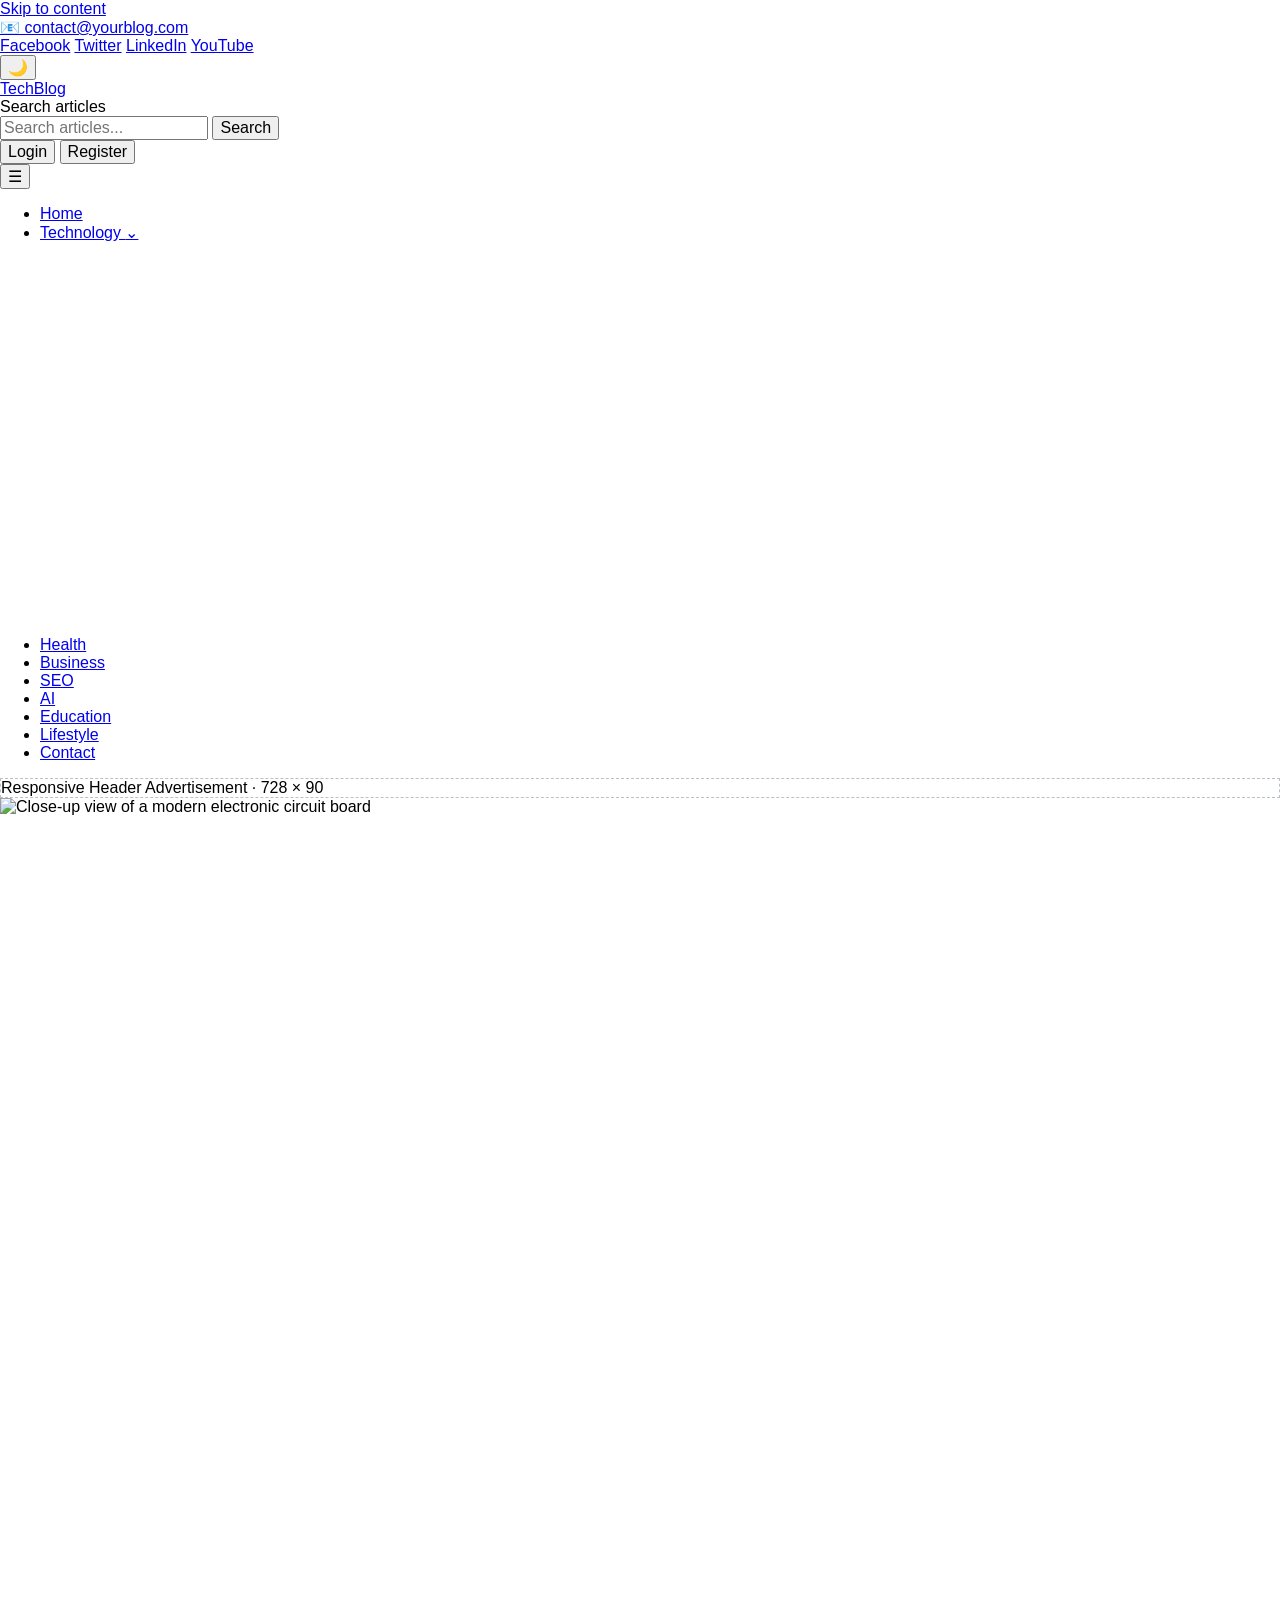
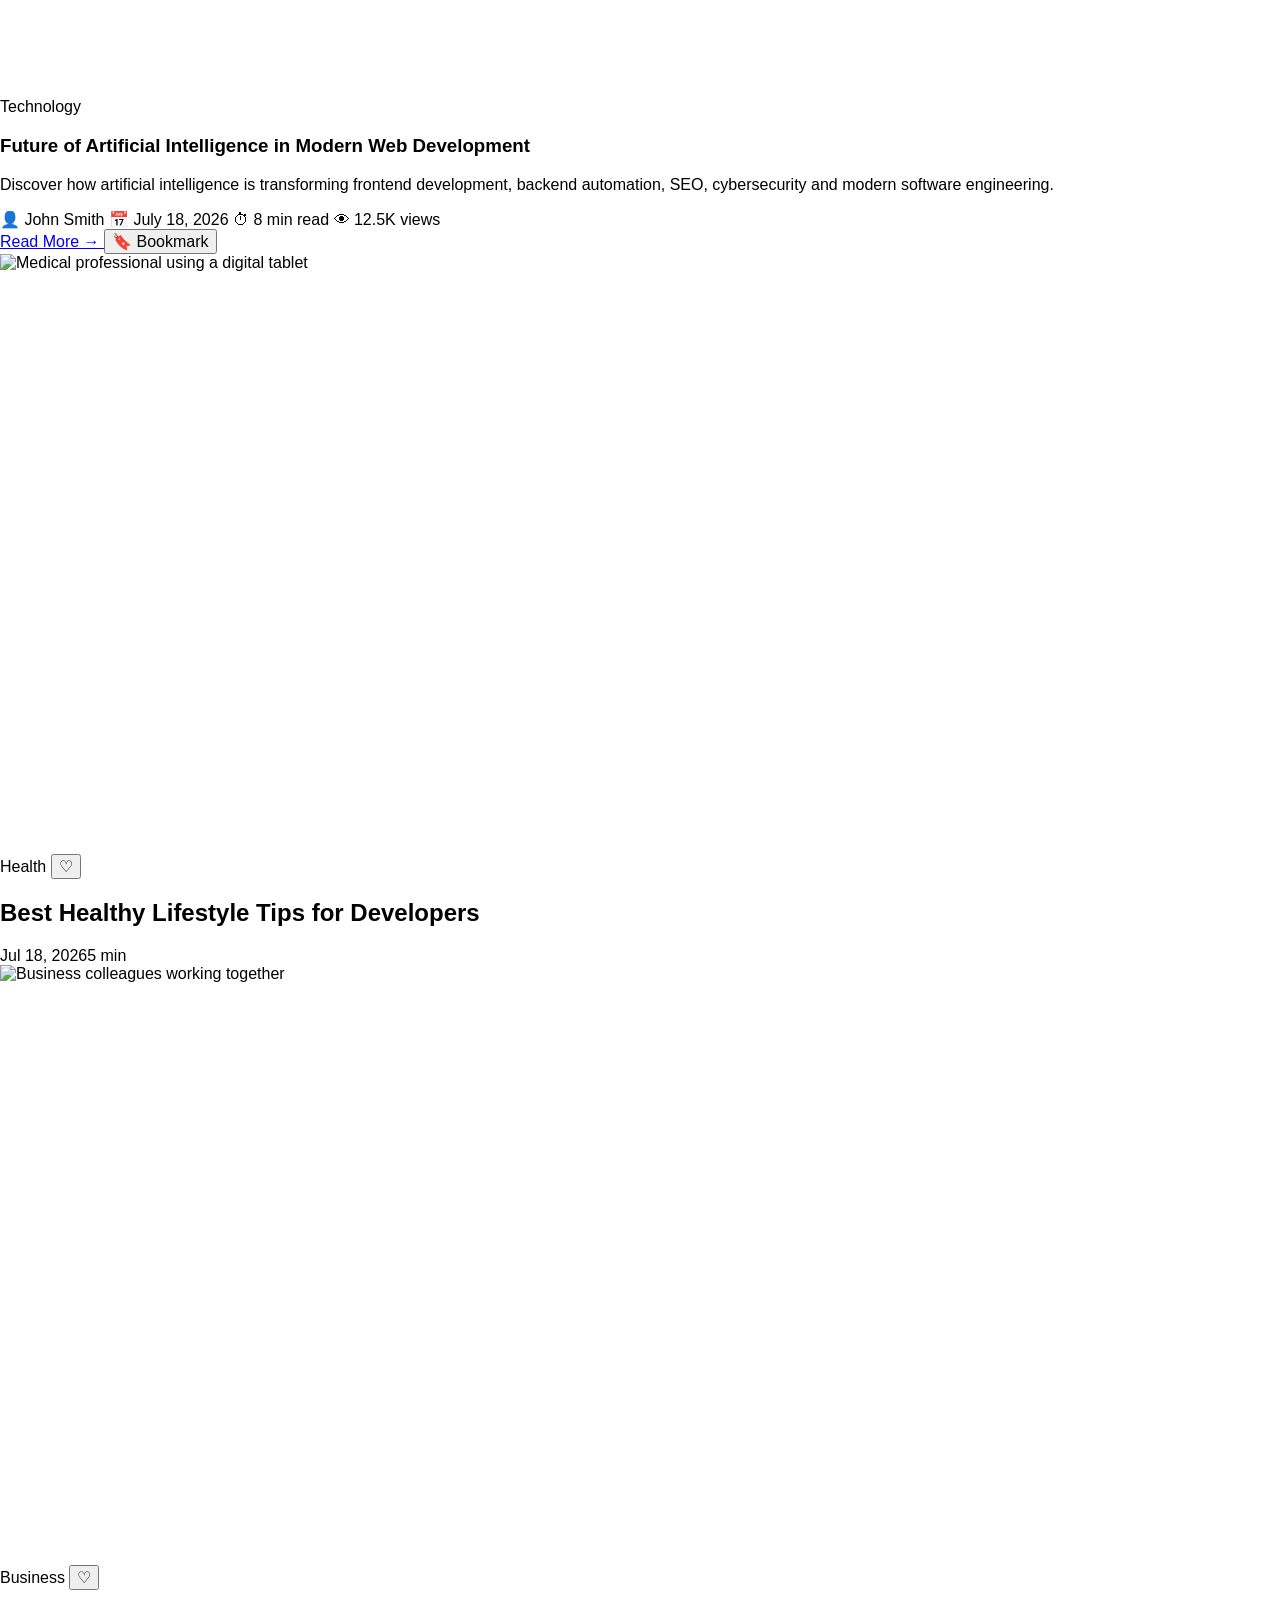
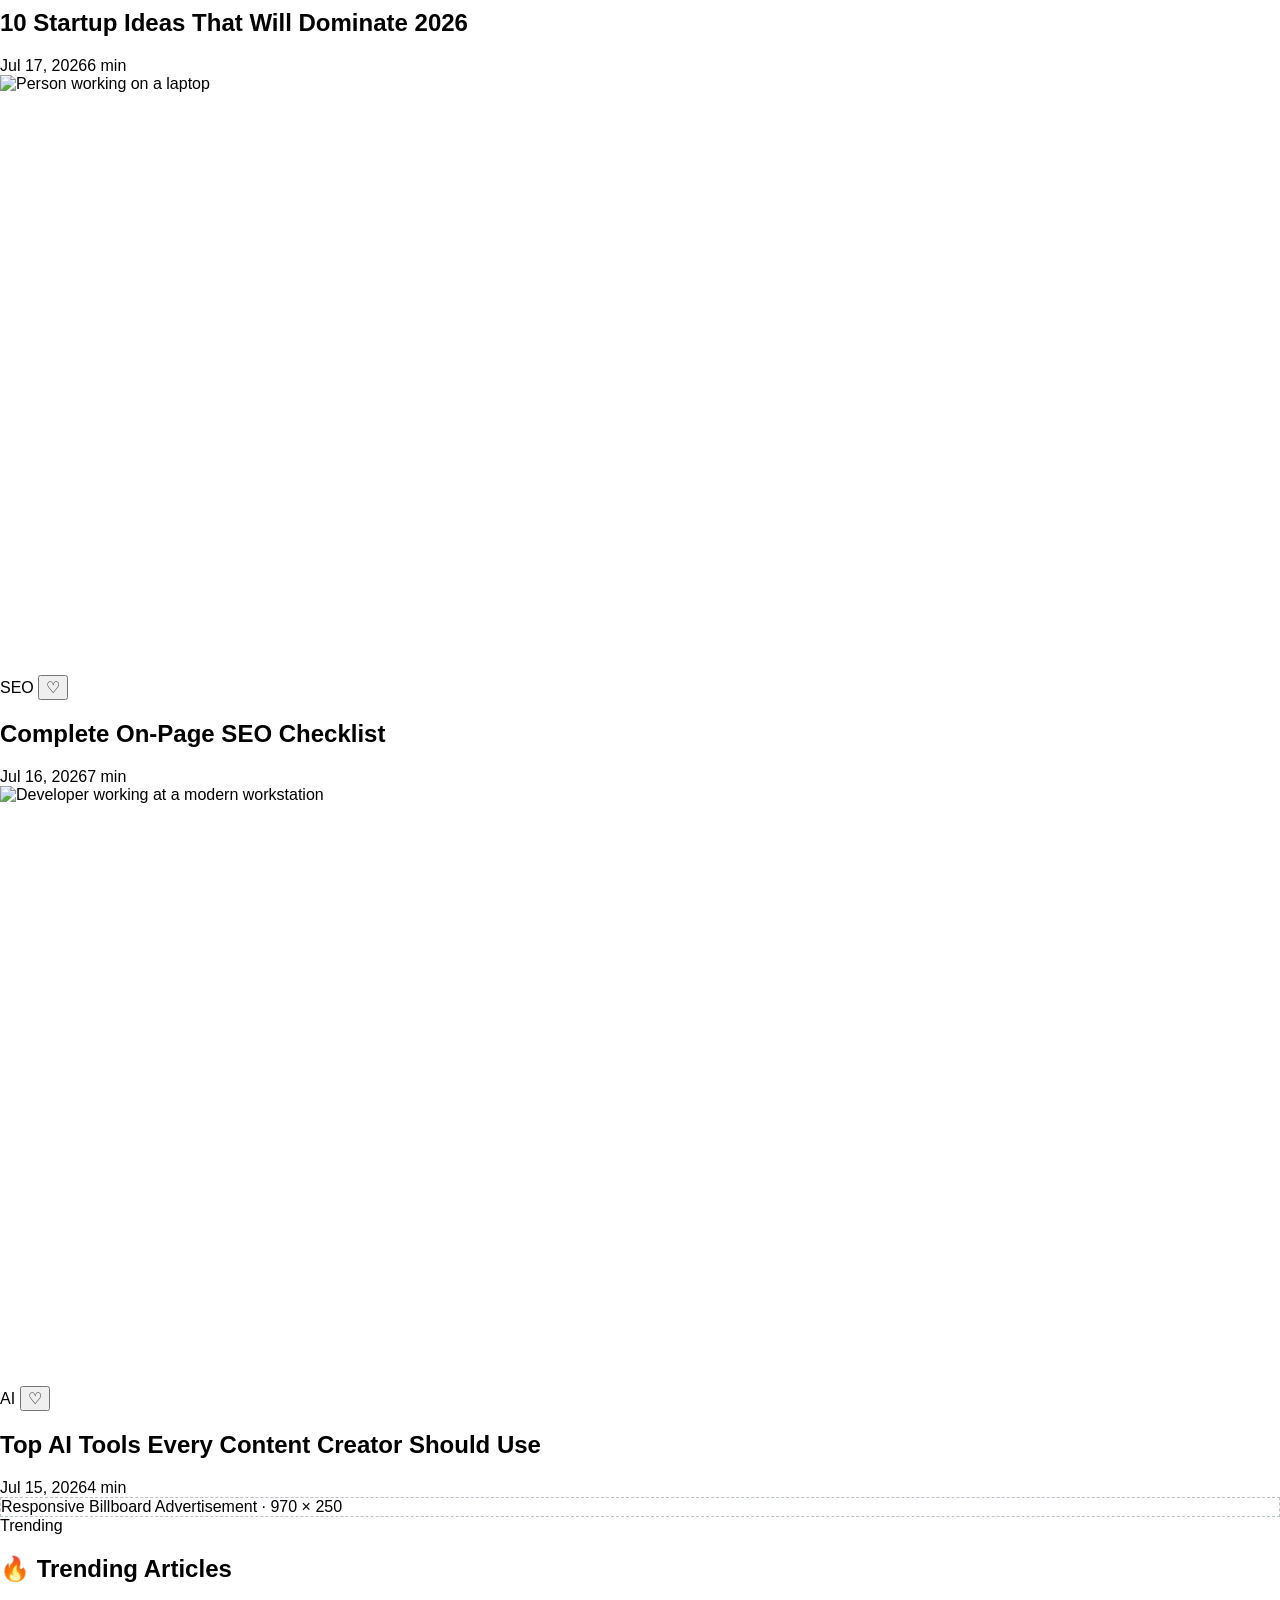
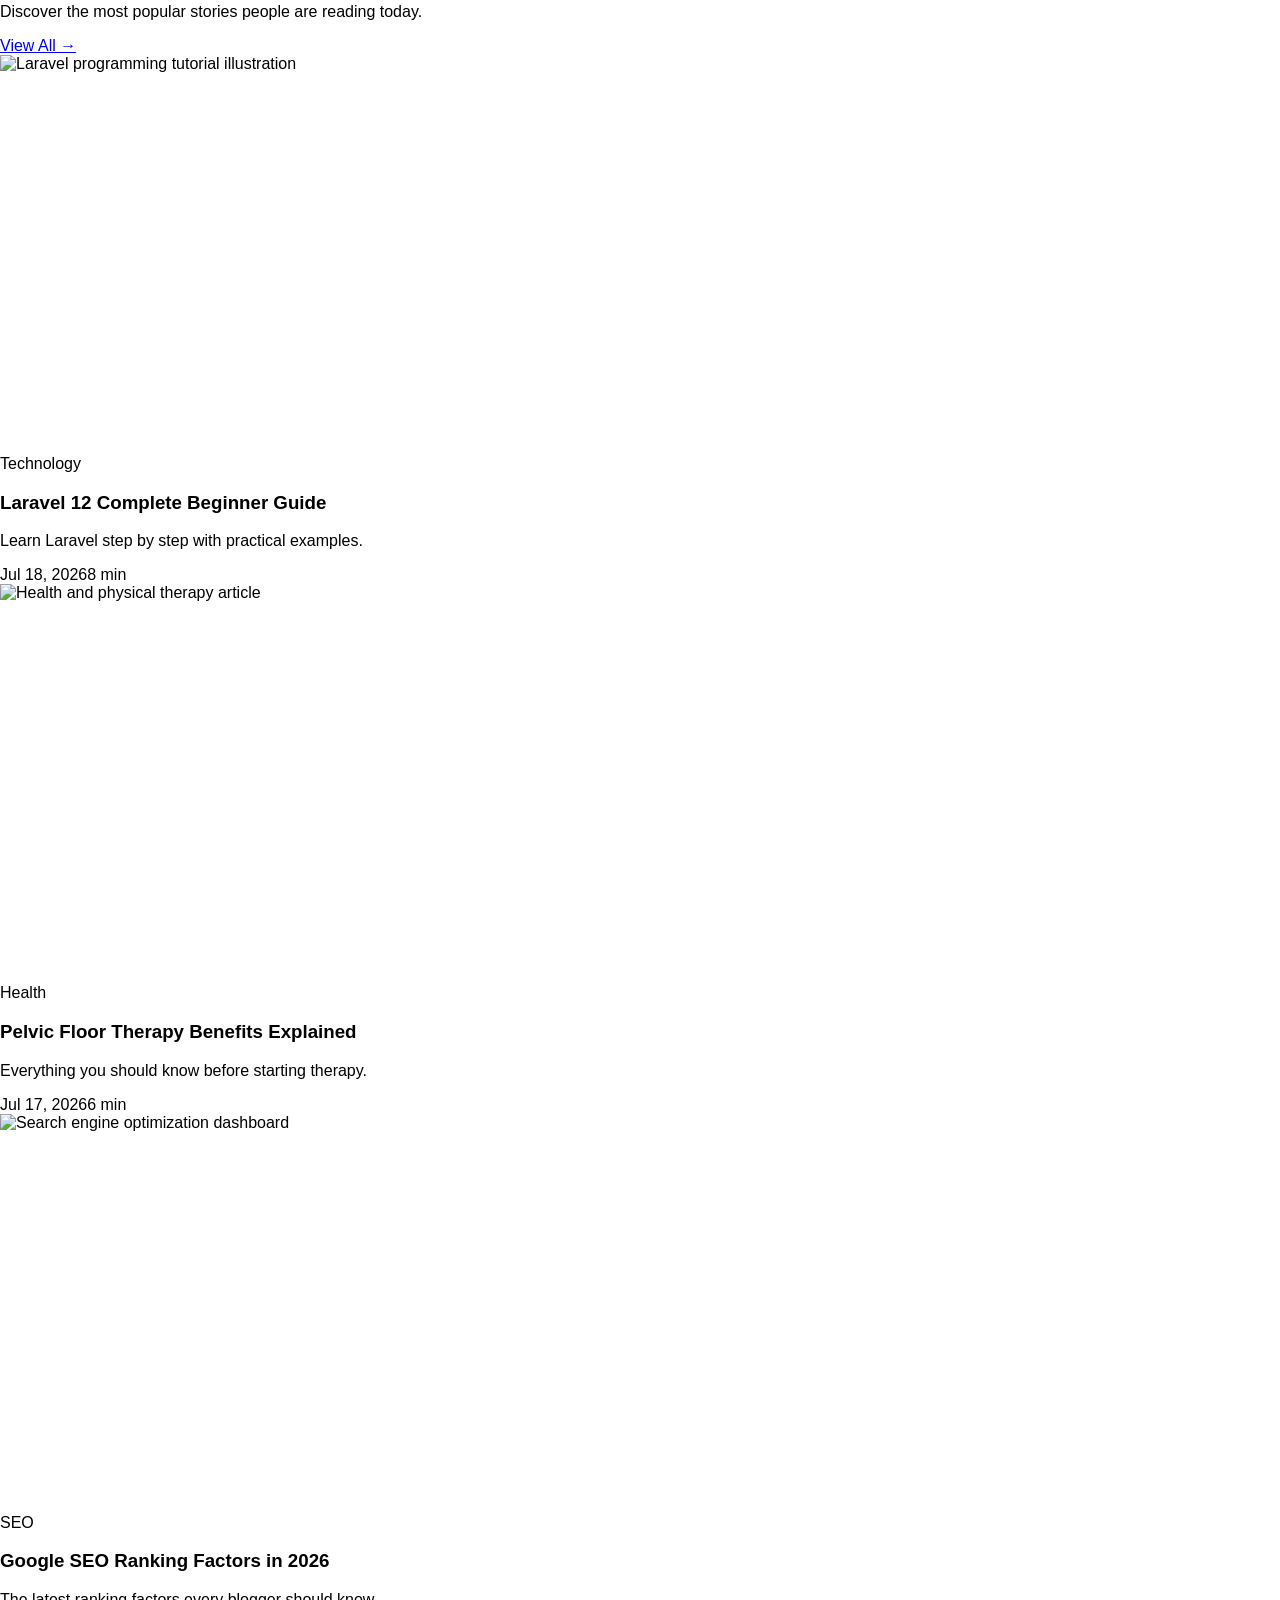
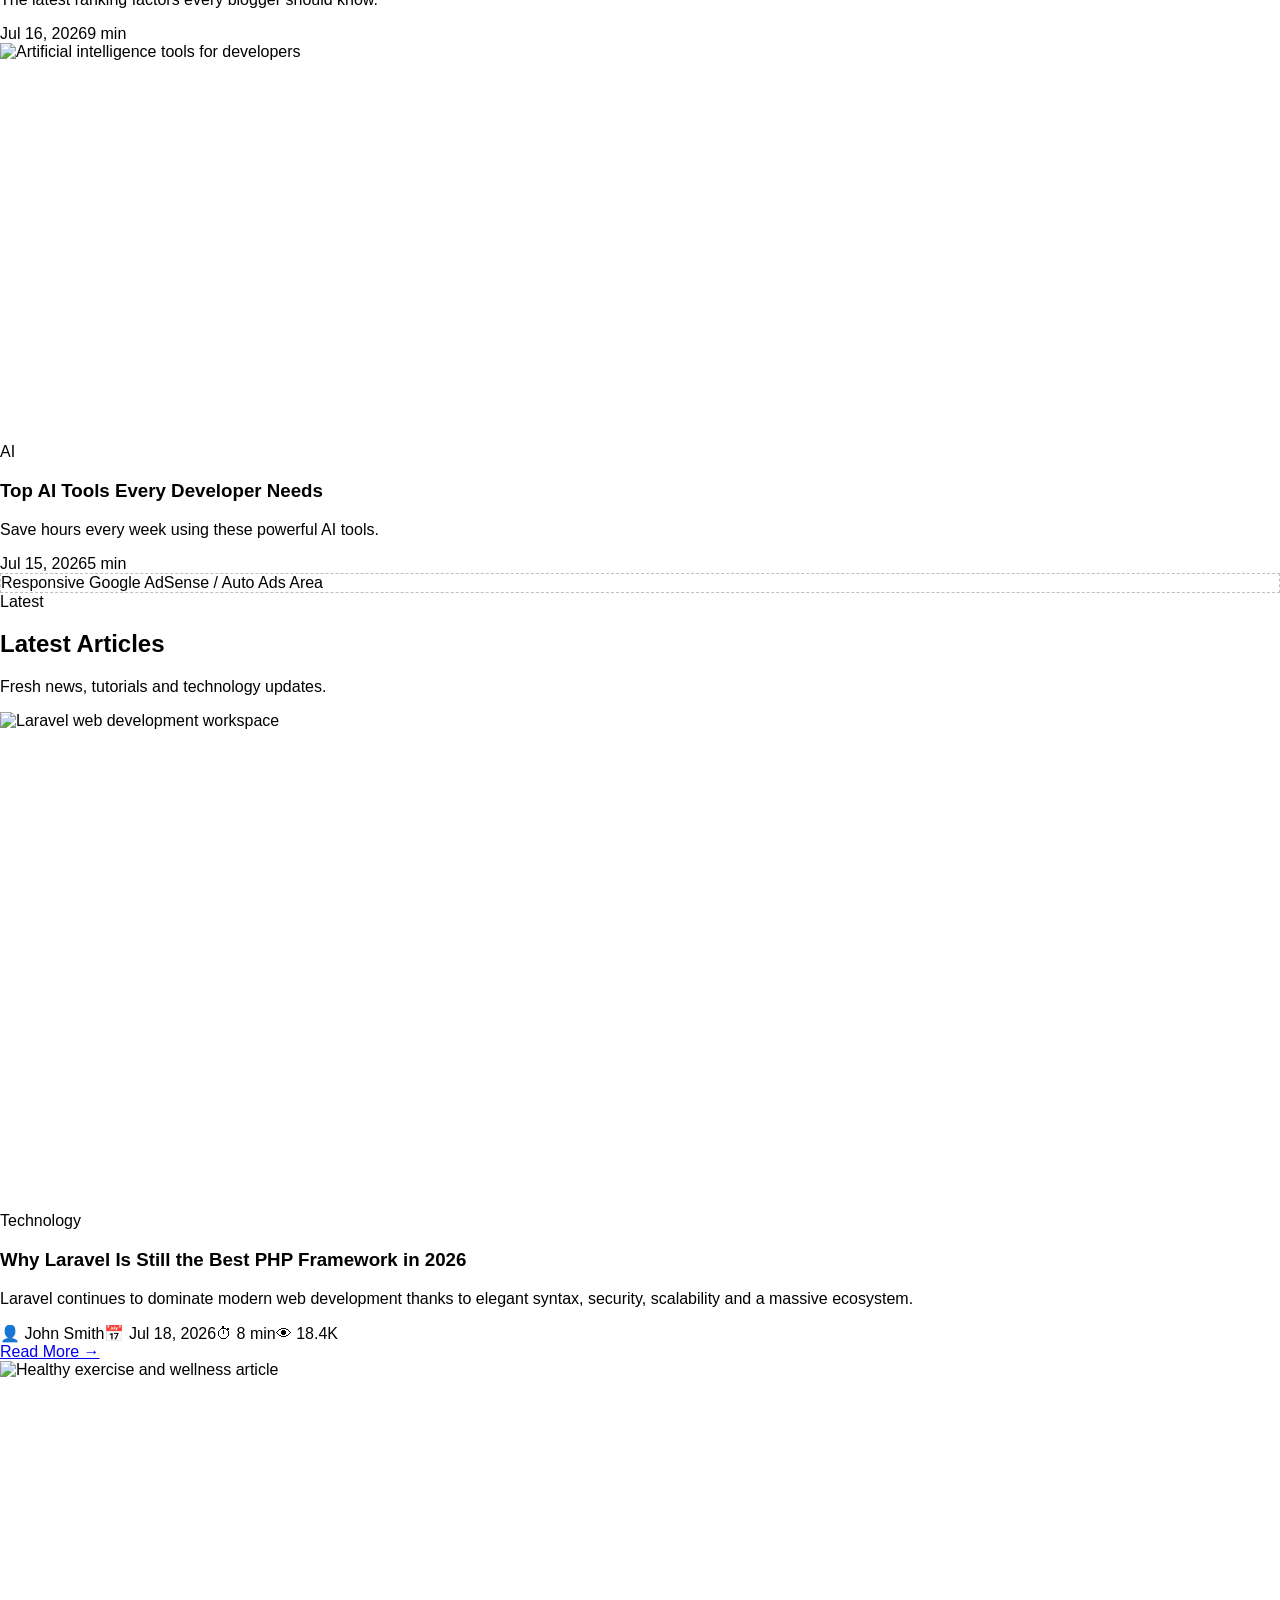
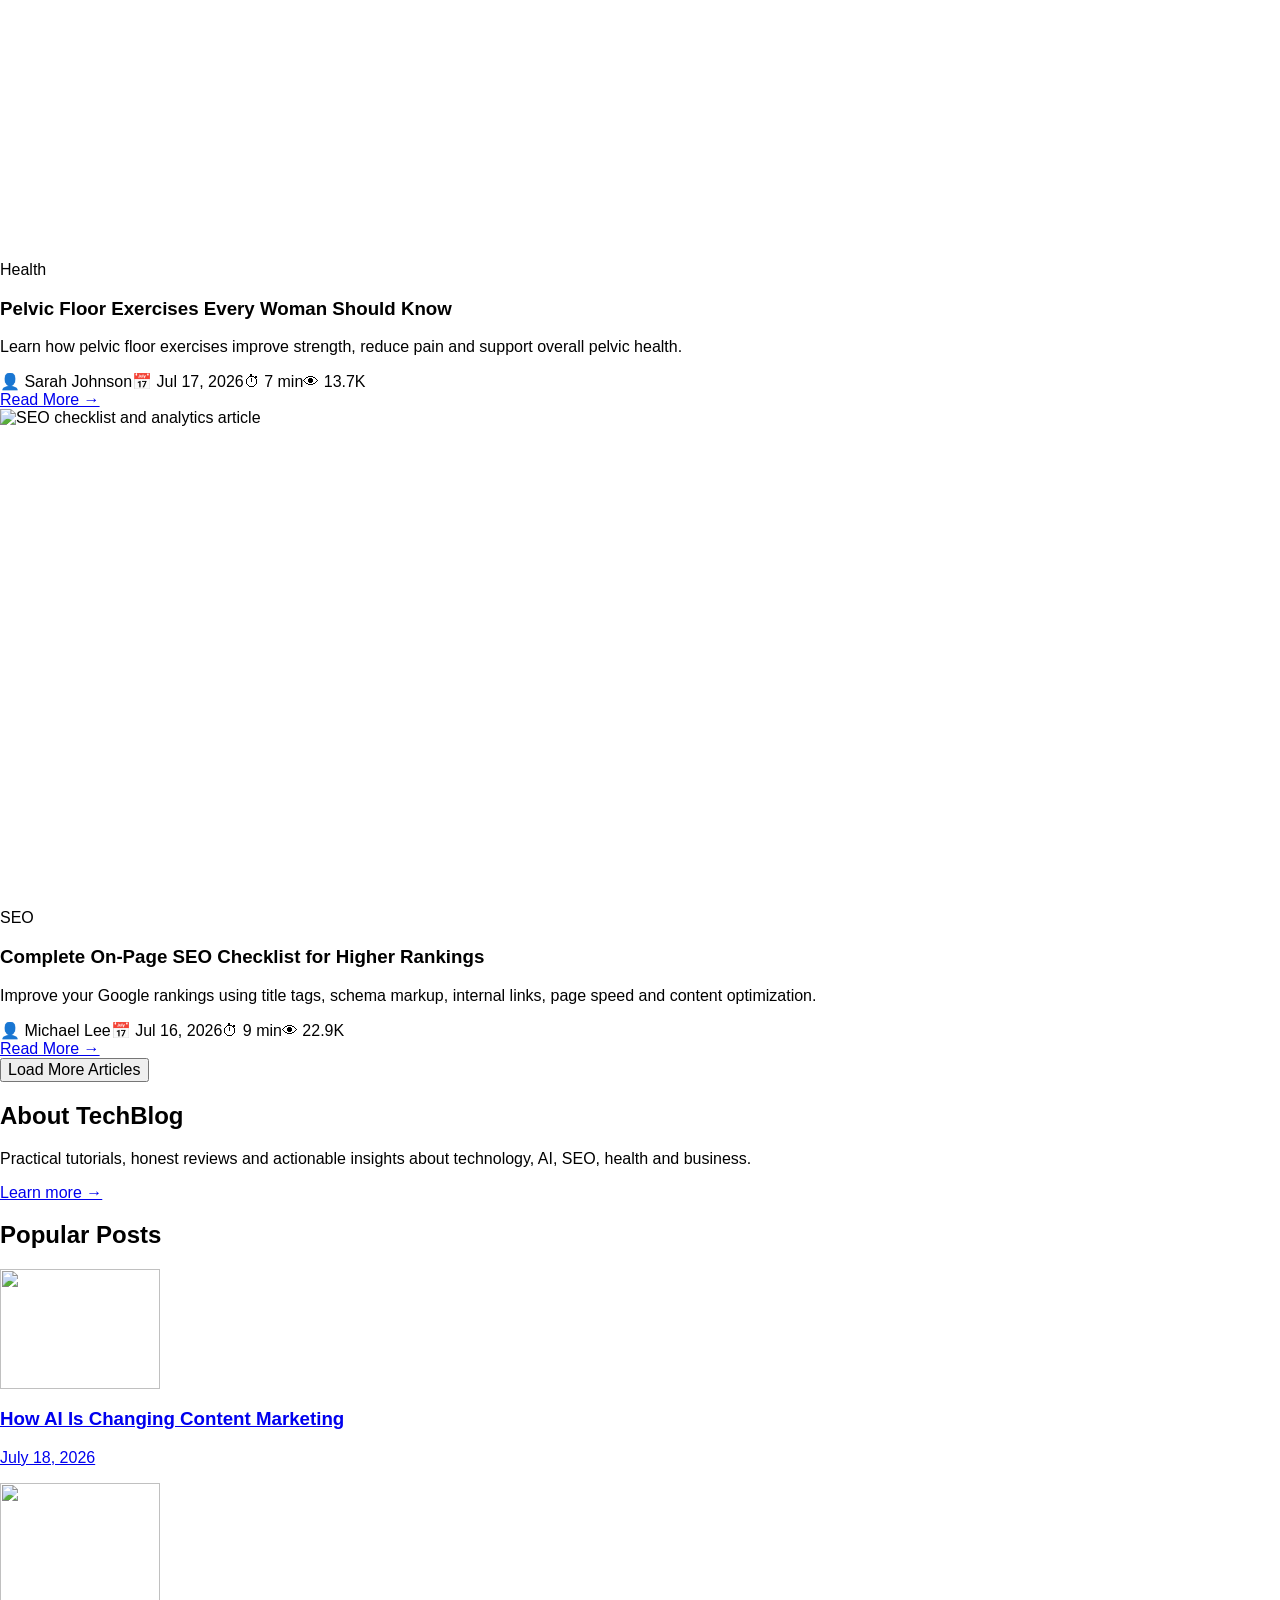
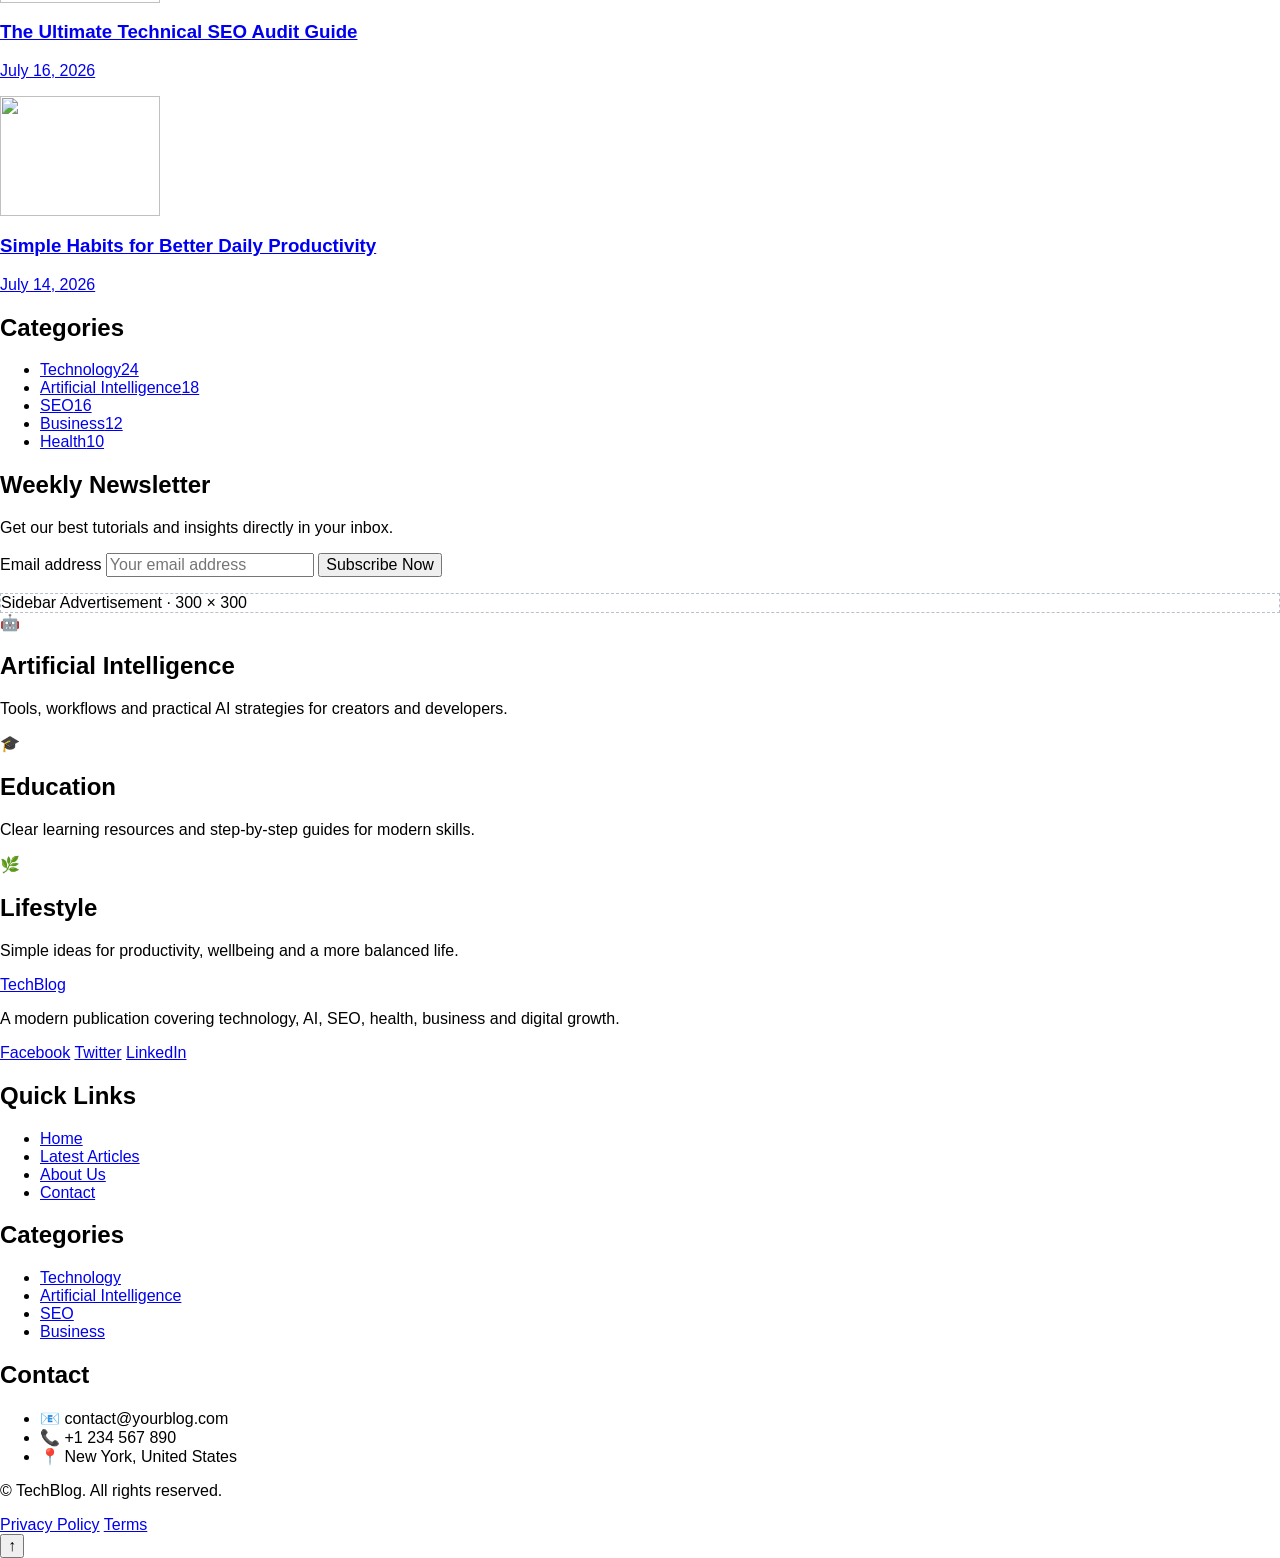
==== commit 0626916e: "css fix" ====
--- a/index.html
+++ b/index.html
@@ -1,5 +1,6 @@
 <!DOCTYPE html>
 <html lang="en" class="scroll-smooth">
+
 <head>
     <meta charset="UTF-8">
     <meta name="viewport" content="width=device-width, initial-scale=1.0">
@@ -51,124 +52,8 @@
             }
         };
     </script>
-
-    <style>
-        *,
-        *::before,
-        *::after {
-            box-sizing: border-box;
-        }
-
-        html {
-            scroll-padding-top: 9rem;
-        }
-
-        body {
-            margin: 0;
-            font-family: Arial, Helvetica, sans-serif;
-            overflow-x: hidden;
-        }
-
-        img {
-            display: block;
-            max-width: 100%;
-        }
-
-        button,
-        input {
-            font: inherit;
-        }
-
-        a,
-        button {
-            -webkit-tap-highlight-color: transparent;
-        }
-
-        .hover-lift {
-            transition: transform 0.3s ease, box-shadow 0.3s ease;
-        }
-
-        .hover-lift:hover {
-            transform: translateY(-6px);
-            box-shadow: 0 18px 45px rgba(15, 23, 42, 0.13);
-        }
-
-        .mega-menu {
-            visibility: hidden;
-            opacity: 0;
-            transform: translateY(8px);
-            pointer-events: none;
-            transition: opacity 0.2s ease, transform 0.2s ease, visibility 0.2s ease;
-        }
-
-        .menu-item:hover .mega-menu,
-        .menu-item:focus-within .mega-menu {
-            visibility: visible;
-            opacity: 1;
-            transform: translateY(0);
-            pointer-events: auto;
-        }
-
-        .mobile-menu {
-            display: none;
-        }
-
-        .mobile-menu.active {
-            display: block;
-        }
-
-        .mobile-submenu {
-            display: none;
-        }
-
-        .mobile-submenu.active {
-            display: block;
-        }
-
-        .line-clamp-2 {
-            display: -webkit-box;
-            -webkit-box-orient: vertical;
-            -webkit-line-clamp: 2;
-            overflow: hidden;
-        }
-
-        .line-clamp-3 {
-            display: -webkit-box;
-            -webkit-box-orient: vertical;
-            -webkit-line-clamp: 3;
-            overflow: hidden;
-        }
-
-        .heart-active {
-            color: #dc2626;
-            background: #fee2e2 !important;
-        }
-
-        .search-result-hidden {
-            display: none !important;
-        }
-
-        .ad-slot {
-            border: 1px dashed rgba(100, 116, 139, 0.45);
-        }
-
-        @media (max-width: 1023px) {
-            html {
-                scroll-padding-top: 5rem;
-            }
-        }
-
-        @media (prefers-reduced-motion: reduce) {
-            *,
-            *::before,
-            *::after {
-                scroll-behavior: auto !important;
-                transition-duration: 0.01ms !important;
-                animation-duration: 0.01ms !important;
-                animation-iteration-count: 1 !important;
-            }
-        }
-    </style>
+<link rel="stylesheet" href="script.js">
+    <link rel="stylesheet" href="style.css">
 </head>
 
 <body class="bg-slate-100 text-slate-900 transition-colors duration-300 dark:bg-slate-950 dark:text-slate-100">
@@ -202,7 +87,8 @@
     </div>
 
     <!-- Main Header -->
-    <header class="sticky top-0 z-50 border-b border-slate-200 bg-white/95 shadow-soft backdrop-blur dark:border-slate-700 dark:bg-darkbg/95">
+    <header
+        class="sticky top-0 z-50 border-b border-slate-200 bg-white/95 shadow-soft backdrop-blur dark:border-slate-700 dark:bg-darkbg/95">
         <div class="container">
             <div class="flex min-h-[76px] items-center justify-between gap-4 py-3 lg:min-h-[90px]">
                 <a href="#" class="shrink-0" aria-label="TechBlog homepage">
@@ -252,7 +138,8 @@
                         </a>
 
                         <div class="mega-menu absolute left-0 top-full z-50 w-[700px] pt-4">
-                            <div class="rounded-2xl border border-slate-200 bg-white p-7 shadow-2xl dark:border-slate-700 dark:bg-darkcard">
+                            <div
+                                class="rounded-2xl border border-slate-200 bg-white p-7 shadow-2xl dark:border-slate-700 dark:bg-darkcard">
                                 <div class="grid grid-cols-3 gap-7">
                                     <div>
                                         <h3 class="mb-3 font-bold text-primary">Programming</h3>
@@ -298,44 +185,65 @@
         </nav>
 
         <!-- Mobile Navigation -->
-        <div id="mobileMenu" class="mobile-menu border-t border-slate-200 bg-white dark:border-slate-700 dark:bg-darkbg lg:hidden">
+        <div id="mobileMenu"
+            class="mobile-menu border-t border-slate-200 bg-white dark:border-slate-700 dark:bg-darkbg lg:hidden">
             <div class="container max-h-[calc(100vh-76px)] overflow-y-auto py-5">
                 <form id="mobileSearchForm" class="mb-5" role="search">
                     <label for="mobileSearch" class="sr-only">Search articles</label>
                     <div class="flex gap-2">
                         <input id="mobileSearch" type="search" placeholder="Search articles..."
                             class="min-w-0 flex-1 rounded-xl border border-slate-300 bg-white px-4 py-3 outline-none focus:border-primary dark:border-slate-600 dark:bg-darkcard dark:text-white">
-                        <button type="submit" class="rounded-xl bg-primary px-4 font-semibold text-white">Search</button>
+                        <button type="submit"
+                            class="rounded-xl bg-primary px-4 font-semibold text-white">Search</button>
                     </div>
                 </form>
 
                 <ul class="space-y-1 font-semibold">
-                    <li><a href="#" class="block rounded-lg px-3 py-3 text-primary hover:bg-slate-100 dark:hover:bg-slate-800">Home</a></li>
+                    <li><a href="#"
+                            class="block rounded-lg px-3 py-3 text-primary hover:bg-slate-100 dark:hover:bg-slate-800">Home</a>
+                    </li>
                     <li>
                         <button id="mobileTechnologyBtn" type="button"
                             class="flex w-full items-center justify-between rounded-lg px-3 py-3 text-left hover:bg-slate-100 dark:hover:bg-slate-800"
                             aria-controls="mobileTechnologyMenu" aria-expanded="false">
                             Technology <span id="mobileTechnologyIcon" aria-hidden="true">＋</span>
                         </button>
-                        <ul id="mobileTechnologyMenu" class="mobile-submenu ml-4 border-l border-slate-200 pl-4 dark:border-slate-700">
+                        <ul id="mobileTechnologyMenu"
+                            class="mobile-submenu ml-4 border-l border-slate-200 pl-4 dark:border-slate-700">
                             <li><a href="#" class="block py-2 text-sm font-normal hover:text-primary">Laravel</a></li>
-                            <li><a href="#" class="block py-2 text-sm font-normal hover:text-primary">JavaScript</a></li>
+                            <li><a href="#" class="block py-2 text-sm font-normal hover:text-primary">JavaScript</a>
+                            </li>
                             <li><a href="#" class="block py-2 text-sm font-normal hover:text-primary">Python</a></li>
-                            <li><a href="#" class="block py-2 text-sm font-normal hover:text-primary">Web Development</a></li>
+                            <li><a href="#" class="block py-2 text-sm font-normal hover:text-primary">Web
+                                    Development</a></li>
                         </ul>
                     </li>
-                    <li><a href="#health" class="block rounded-lg px-3 py-3 hover:bg-slate-100 dark:hover:bg-slate-800">Health</a></li>
-                    <li><a href="#business" class="block rounded-lg px-3 py-3 hover:bg-slate-100 dark:hover:bg-slate-800">Business</a></li>
-                    <li><a href="#seo" class="block rounded-lg px-3 py-3 hover:bg-slate-100 dark:hover:bg-slate-800">SEO</a></li>
-                    <li><a href="#ai" class="block rounded-lg px-3 py-3 hover:bg-slate-100 dark:hover:bg-slate-800">AI</a></li>
-                    <li><a href="#education" class="block rounded-lg px-3 py-3 hover:bg-slate-100 dark:hover:bg-slate-800">Education</a></li>
-                    <li><a href="#lifestyle" class="block rounded-lg px-3 py-3 hover:bg-slate-100 dark:hover:bg-slate-800">Lifestyle</a></li>
-                    <li><a href="#contact" class="block rounded-lg px-3 py-3 hover:bg-slate-100 dark:hover:bg-slate-800">Contact</a></li>
+                    <li><a href="#health"
+                            class="block rounded-lg px-3 py-3 hover:bg-slate-100 dark:hover:bg-slate-800">Health</a>
+                    </li>
+                    <li><a href="#business"
+                            class="block rounded-lg px-3 py-3 hover:bg-slate-100 dark:hover:bg-slate-800">Business</a>
+                    </li>
+                    <li><a href="#seo"
+                            class="block rounded-lg px-3 py-3 hover:bg-slate-100 dark:hover:bg-slate-800">SEO</a></li>
+                    <li><a href="#ai"
+                            class="block rounded-lg px-3 py-3 hover:bg-slate-100 dark:hover:bg-slate-800">AI</a></li>
+                    <li><a href="#education"
+                            class="block rounded-lg px-3 py-3 hover:bg-slate-100 dark:hover:bg-slate-800">Education</a>
+                    </li>
+                    <li><a href="#lifestyle"
+                            class="block rounded-lg px-3 py-3 hover:bg-slate-100 dark:hover:bg-slate-800">Lifestyle</a>
+                    </li>
+                    <li><a href="#contact"
+                            class="block rounded-lg px-3 py-3 hover:bg-slate-100 dark:hover:bg-slate-800">Contact</a>
+                    </li>
                 </ul>
 
                 <div class="mt-5 grid grid-cols-2 gap-3 border-t border-slate-200 pt-5 dark:border-slate-700">
-                    <button type="button" class="rounded-lg border border-slate-300 px-4 py-2.5 font-semibold dark:border-slate-600">Login</button>
-                    <button type="button" class="rounded-lg bg-primary px-4 py-2.5 font-semibold text-white">Register</button>
+                    <button type="button"
+                        class="rounded-lg border border-slate-300 px-4 py-2.5 font-semibold dark:border-slate-600">Login</button>
+                    <button type="button"
+                        class="rounded-lg bg-primary px-4 py-2.5 font-semibold text-white">Register</button>
                 </div>
             </div>
         </div>
@@ -344,7 +252,8 @@
     <main id="main-content">
         <!-- Header Advertisement -->
         <section class="container py-5 sm:py-6" aria-label="Advertisement">
-            <div class="ad-slot flex min-h-[82px] items-center justify-center rounded-xl bg-slate-200 px-4 text-center font-semibold text-slate-500 dark:bg-darkcard dark:text-slate-400 sm:min-h-[90px]">
+            <div
+                class="ad-slot flex min-h-[82px] items-center justify-center rounded-xl bg-slate-200 px-4 text-center font-semibold text-slate-500 dark:bg-darkcard dark:text-slate-400 sm:min-h-[90px]">
                 Responsive Header Advertisement · 728 × 90
             </div>
         </section>
@@ -353,19 +262,22 @@
         <section id="technology" class="container pb-8 pt-2 sm:pb-10 sm:pt-4">
             <div class="grid grid-cols-1 gap-6 lg:grid-cols-12">
                 <!-- Featured Article -->
-                <article class="group relative min-h-[500px] overflow-hidden rounded-2xl shadow-soft sm:min-h-[540px] lg:col-span-8 lg:min-h-[610px]">
+                <article
+                    class="group relative min-h-[500px] overflow-hidden rounded-2xl shadow-soft sm:min-h-[540px] lg:col-span-8 lg:min-h-[610px]">
                     <img src="https://images.unsplash.com/photo-1518770660439-4636190af475?w=1400&auto=format&fit=crop&q=85"
                         alt="Close-up view of a modern electronic circuit board" width="1400" height="900"
                         class="absolute inset-0 h-full w-full object-cover transition duration-700 group-hover:scale-105">
                     <div class="absolute inset-0 bg-gradient-to-t from-black via-black/55 to-black/5"></div>
 
                     <div class="absolute inset-x-0 bottom-0 p-5 text-white sm:p-8 lg:p-10">
-                        <span class="inline-block rounded-full bg-blue-600 px-4 py-1.5 text-sm font-semibold">Technology</span>
+                        <span
+                            class="inline-block rounded-full bg-blue-600 px-4 py-1.5 text-sm font-semibold">Technology</span>
                         <h1 class="mt-4 max-w-4xl text-3xl font-extrabold leading-tight sm:text-4xl lg:text-5xl">
                             Future of Artificial Intelligence in Modern Web Development
                         </h1>
                         <p class="mt-4 max-w-3xl text-sm leading-6 text-slate-200 sm:text-base sm:leading-7 lg:text-lg">
-                            Discover how artificial intelligence is transforming frontend development, backend automation,
+                            Discover how artificial intelligence is transforming frontend development, backend
+                            automation,
                             SEO, cybersecurity and modern software engineering.
                         </p>
                         <div class="mt-5 flex flex-wrap items-center gap-x-5 gap-y-2 text-xs text-slate-300 sm:text-sm">
@@ -390,48 +302,56 @@
 
                 <!-- Featured Cards -->
                 <div class="grid grid-cols-1 gap-5 sm:grid-cols-2 lg:col-span-4 lg:grid-cols-1">
-                    <article data-search-card class="group overflow-hidden rounded-2xl bg-white shadow-soft hover-lift dark:bg-darkcard">
+                    <article data-search-card
+                        class="group overflow-hidden rounded-2xl bg-white shadow-soft hover-lift dark:bg-darkcard">
                         <div class="relative overflow-hidden sm:h-44 lg:h-36 xl:h-40">
                             <img src="https://images.unsplash.com/photo-1576091160550-2173dba999ef?w=900&auto=format&fit=crop&q=80"
                                 alt="Medical professional using a digital tablet" width="900" height="600"
                                 class="h-44 w-full object-cover transition duration-700 group-hover:scale-110 sm:h-full">
-                            <span class="absolute left-3 top-3 rounded-full bg-green-600 px-3 py-1 text-xs text-white">Health</span>
+                            <span
+                                class="absolute left-3 top-3 rounded-full bg-green-600 px-3 py-1 text-xs text-white">Health</span>
                             <button type="button" data-heart
                                 class="absolute right-3 top-3 grid h-9 w-9 place-items-center rounded-full bg-white text-slate-700 shadow transition hover:scale-105"
                                 aria-label="Add article to favorites" aria-pressed="false">♡</button>
                         </div>
                         <div class="p-5">
-                            <h2 class="line-clamp-2 text-lg font-bold leading-7">Best Healthy Lifestyle Tips for Developers</h2>
+                            <h2 class="line-clamp-2 text-lg font-bold leading-7">Best Healthy Lifestyle Tips for
+                                Developers</h2>
                             <div class="mt-4 flex justify-between text-sm text-slate-500 dark:text-slate-400">
                                 <span>Jul 18, 2026</span><span>5 min</span>
                             </div>
                         </div>
                     </article>
 
-                    <article data-search-card class="group overflow-hidden rounded-2xl bg-white shadow-soft hover-lift dark:bg-darkcard">
+                    <article data-search-card
+                        class="group overflow-hidden rounded-2xl bg-white shadow-soft hover-lift dark:bg-darkcard">
                         <div class="relative overflow-hidden sm:h-44 lg:h-36 xl:h-40">
                             <img src="https://images.unsplash.com/photo-1556740749-887f6717d7e4?w=900&auto=format&fit=crop&q=80"
                                 alt="Business colleagues working together" width="900" height="600"
                                 class="h-44 w-full object-cover transition duration-700 group-hover:scale-110 sm:h-full">
-                            <span class="absolute left-3 top-3 rounded-full bg-blue-600 px-3 py-1 text-xs text-white">Business</span>
+                            <span
+                                class="absolute left-3 top-3 rounded-full bg-blue-600 px-3 py-1 text-xs text-white">Business</span>
                             <button type="button" data-heart
                                 class="absolute right-3 top-3 grid h-9 w-9 place-items-center rounded-full bg-white text-slate-700 shadow transition hover:scale-105"
                                 aria-label="Add article to favorites" aria-pressed="false">♡</button>
                         </div>
                         <div class="p-5">
-                            <h2 class="line-clamp-2 text-lg font-bold leading-7">10 Startup Ideas That Will Dominate 2026</h2>
+                            <h2 class="line-clamp-2 text-lg font-bold leading-7">10 Startup Ideas That Will Dominate
+                                2026</h2>
                             <div class="mt-4 flex justify-between text-sm text-slate-500 dark:text-slate-400">
                                 <span>Jul 17, 2026</span><span>6 min</span>
                             </div>
                         </div>
                     </article>
 
-                    <article data-search-card class="group overflow-hidden rounded-2xl bg-white shadow-soft hover-lift dark:bg-darkcard">
+                    <article data-search-card
+                        class="group overflow-hidden rounded-2xl bg-white shadow-soft hover-lift dark:bg-darkcard">
                         <div class="relative overflow-hidden sm:h-44 lg:h-36 xl:h-40">
                             <img src="https://images.unsplash.com/photo-1516321318423-f06f85e504b3?w=900&auto=format&fit=crop&q=80"
                                 alt="Person working on a laptop" width="900" height="600"
                                 class="h-44 w-full object-cover transition duration-700 group-hover:scale-110 sm:h-full">
-                            <span class="absolute left-3 top-3 rounded-full bg-purple-600 px-3 py-1 text-xs text-white">SEO</span>
+                            <span
+                                class="absolute left-3 top-3 rounded-full bg-purple-600 px-3 py-1 text-xs text-white">SEO</span>
                             <button type="button" data-heart
                                 class="absolute right-3 top-3 grid h-9 w-9 place-items-center rounded-full bg-white text-slate-700 shadow transition hover:scale-105"
                                 aria-label="Add article to favorites" aria-pressed="false">♡</button>
@@ -444,18 +364,21 @@
                         </div>
                     </article>
 
-                    <article data-search-card class="group overflow-hidden rounded-2xl bg-white shadow-soft hover-lift dark:bg-darkcard">
+                    <article data-search-card
+                        class="group overflow-hidden rounded-2xl bg-white shadow-soft hover-lift dark:bg-darkcard">
                         <div class="relative overflow-hidden sm:h-44 lg:h-36 xl:h-40">
                             <img src="https://images.unsplash.com/photo-1484417894907-623942c8ee29?w=900&auto=format&fit=crop&q=80"
                                 alt="Developer working at a modern workstation" width="900" height="600"
                                 class="h-44 w-full object-cover transition duration-700 group-hover:scale-110 sm:h-full">
-                            <span class="absolute left-3 top-3 rounded-full bg-red-600 px-3 py-1 text-xs text-white">AI</span>
+                            <span
+                                class="absolute left-3 top-3 rounded-full bg-red-600 px-3 py-1 text-xs text-white">AI</span>
                             <button type="button" data-heart
                                 class="absolute right-3 top-3 grid h-9 w-9 place-items-center rounded-full bg-white text-slate-700 shadow transition hover:scale-105"
                                 aria-label="Add article to favorites" aria-pressed="false">♡</button>
                         </div>
                         <div class="p-5">
-                            <h2 class="line-clamp-2 text-lg font-bold leading-7">Top AI Tools Every Content Creator Should Use</h2>
+                            <h2 class="line-clamp-2 text-lg font-bold leading-7">Top AI Tools Every Content Creator
+                                Should Use</h2>
                             <div class="mt-4 flex justify-between text-sm text-slate-500 dark:text-slate-400">
                                 <span>Jul 15, 2026</span><span>4 min</span>
                             </div>
@@ -467,7 +390,8 @@
 
         <!-- Billboard Advertisement -->
         <section class="container py-6" aria-label="Advertisement">
-            <div class="ad-slot flex min-h-[170px] items-center justify-center rounded-2xl bg-slate-200 px-4 text-center text-xl font-bold text-slate-500 dark:bg-darkcard dark:text-slate-400 sm:min-h-[220px] lg:min-h-[250px]">
+            <div
+                class="ad-slot flex min-h-[170px] items-center justify-center rounded-2xl bg-slate-200 px-4 text-center text-xl font-bold text-slate-500 dark:bg-darkcard dark:text-slate-400 sm:min-h-[220px] lg:min-h-[250px]">
                 Responsive Billboard Advertisement · 970 × 250
             </div>
         </section>
@@ -478,65 +402,84 @@
                 <div>
                     <span class="font-semibold uppercase tracking-widest text-blue-600">Trending</span>
                     <h2 id="trending-title" class="mt-2 text-3xl font-extrabold sm:text-4xl">🔥 Trending Articles</h2>
-                    <p class="mt-2 text-slate-500 dark:text-slate-400">Discover the most popular stories people are reading today.</p>
-                </div>
-                <a href="#latest" class="hidden rounded-xl bg-blue-600 px-6 py-3 font-semibold text-white transition hover:bg-blue-700 sm:inline-block">View All →</a>
+                    <p class="mt-2 text-slate-500 dark:text-slate-400">Discover the most popular stories people are
+                        reading today.</p>
+                </div>
+                <a href="#latest"
+                    class="hidden rounded-xl bg-blue-600 px-6 py-3 font-semibold text-white transition hover:bg-blue-700 sm:inline-block">View
+                    All →</a>
             </div>
 
             <div class="grid grid-cols-1 gap-6 sm:grid-cols-2 xl:grid-cols-4">
-                <article data-search-card class="group overflow-hidden rounded-2xl bg-white shadow-soft hover-lift dark:bg-darkcard">
+                <article data-search-card
+                    class="group overflow-hidden rounded-2xl bg-white shadow-soft hover-lift dark:bg-darkcard">
                     <div class="relative overflow-hidden">
-                        <img src="https://picsum.photos/600/400?random=11" alt="Laravel programming tutorial illustration"
-                            width="600" height="400" loading="lazy"
+                        <img src="https://picsum.photos/600/400?random=11"
+                            alt="Laravel programming tutorial illustration" width="600" height="400" loading="lazy"
                             class="h-52 w-full object-cover transition duration-700 group-hover:scale-110 sm:h-56">
-                        <span class="absolute left-4 top-4 rounded-full bg-blue-600 px-3 py-1 text-xs text-white">Technology</span>
+                        <span
+                            class="absolute left-4 top-4 rounded-full bg-blue-600 px-3 py-1 text-xs text-white">Technology</span>
                     </div>
                     <div class="p-6">
                         <h3 class="line-clamp-2 text-xl font-bold">Laravel 12 Complete Beginner Guide</h3>
-                        <p class="line-clamp-2 mt-3 text-sm text-slate-500 dark:text-slate-400">Learn Laravel step by step with practical examples.</p>
-                        <div class="mt-5 flex justify-between text-sm text-slate-500 dark:text-slate-400"><span>Jul 18, 2026</span><span>8 min</span></div>
+                        <p class="line-clamp-2 mt-3 text-sm text-slate-500 dark:text-slate-400">Learn Laravel step by
+                            step with practical examples.</p>
+                        <div class="mt-5 flex justify-between text-sm text-slate-500 dark:text-slate-400"><span>Jul 18,
+                                2026</span><span>8 min</span></div>
                     </div>
                 </article>
 
-                <article data-search-card class="group overflow-hidden rounded-2xl bg-white shadow-soft hover-lift dark:bg-darkcard">
+                <article data-search-card
+                    class="group overflow-hidden rounded-2xl bg-white shadow-soft hover-lift dark:bg-darkcard">
                     <div class="relative overflow-hidden">
                         <img src="https://picsum.photos/600/400?random=12" alt="Health and physical therapy article"
                             width="600" height="400" loading="lazy"
                             class="h-52 w-full object-cover transition duration-700 group-hover:scale-110 sm:h-56">
-                        <span class="absolute left-4 top-4 rounded-full bg-green-600 px-3 py-1 text-xs text-white">Health</span>
+                        <span
+                            class="absolute left-4 top-4 rounded-full bg-green-600 px-3 py-1 text-xs text-white">Health</span>
                     </div>
                     <div class="p-6">
                         <h3 class="line-clamp-2 text-xl font-bold">Pelvic Floor Therapy Benefits Explained</h3>
-                        <p class="line-clamp-2 mt-3 text-sm text-slate-500 dark:text-slate-400">Everything you should know before starting therapy.</p>
-                        <div class="mt-5 flex justify-between text-sm text-slate-500 dark:text-slate-400"><span>Jul 17, 2026</span><span>6 min</span></div>
+                        <p class="line-clamp-2 mt-3 text-sm text-slate-500 dark:text-slate-400">Everything you should
+                            know before starting therapy.</p>
+                        <div class="mt-5 flex justify-between text-sm text-slate-500 dark:text-slate-400"><span>Jul 17,
+                                2026</span><span>6 min</span></div>
                     </div>
                 </article>
 
-                <article data-search-card class="group overflow-hidden rounded-2xl bg-white shadow-soft hover-lift dark:bg-darkcard">
+                <article data-search-card
+                    class="group overflow-hidden rounded-2xl bg-white shadow-soft hover-lift dark:bg-darkcard">
                     <div class="relative overflow-hidden">
                         <img src="https://picsum.photos/600/400?random=13" alt="Search engine optimization dashboard"
                             width="600" height="400" loading="lazy"
                             class="h-52 w-full object-cover transition duration-700 group-hover:scale-110 sm:h-56">
-                        <span class="absolute left-4 top-4 rounded-full bg-purple-600 px-3 py-1 text-xs text-white">SEO</span>
+                        <span
+                            class="absolute left-4 top-4 rounded-full bg-purple-600 px-3 py-1 text-xs text-white">SEO</span>
                     </div>
                     <div class="p-6">
                         <h3 class="line-clamp-2 text-xl font-bold">Google SEO Ranking Factors in 2026</h3>
-                        <p class="line-clamp-2 mt-3 text-sm text-slate-500 dark:text-slate-400">The latest ranking factors every blogger should know.</p>
-                        <div class="mt-5 flex justify-between text-sm text-slate-500 dark:text-slate-400"><span>Jul 16, 2026</span><span>9 min</span></div>
+                        <p class="line-clamp-2 mt-3 text-sm text-slate-500 dark:text-slate-400">The latest ranking
+                            factors every blogger should know.</p>
+                        <div class="mt-5 flex justify-between text-sm text-slate-500 dark:text-slate-400"><span>Jul 16,
+                                2026</span><span>9 min</span></div>
                     </div>
                 </article>
 
-                <article data-search-card class="group overflow-hidden rounded-2xl bg-white shadow-soft hover-lift dark:bg-darkcard">
+                <article data-search-card
+                    class="group overflow-hidden rounded-2xl bg-white shadow-soft hover-lift dark:bg-darkcard">
                     <div class="relative overflow-hidden">
-                        <img src="https://picsum.photos/600/400?random=14" alt="Artificial intelligence tools for developers"
-                            width="600" height="400" loading="lazy"
+                        <img src="https://picsum.photos/600/400?random=14"
+                            alt="Artificial intelligence tools for developers" width="600" height="400" loading="lazy"
                             class="h-52 w-full object-cover transition duration-700 group-hover:scale-110 sm:h-56">
-                        <span class="absolute left-4 top-4 rounded-full bg-red-600 px-3 py-1 text-xs text-white">AI</span>
+                        <span
+                            class="absolute left-4 top-4 rounded-full bg-red-600 px-3 py-1 text-xs text-white">AI</span>
                     </div>
                     <div class="p-6">
                         <h3 class="line-clamp-2 text-xl font-bold">Top AI Tools Every Developer Needs</h3>
-                        <p class="line-clamp-2 mt-3 text-sm text-slate-500 dark:text-slate-400">Save hours every week using these powerful AI tools.</p>
-                        <div class="mt-5 flex justify-between text-sm text-slate-500 dark:text-slate-400"><span>Jul 15, 2026</span><span>5 min</span></div>
+                        <p class="line-clamp-2 mt-3 text-sm text-slate-500 dark:text-slate-400">Save hours every week
+                            using these powerful AI tools.</p>
+                        <div class="mt-5 flex justify-between text-sm text-slate-500 dark:text-slate-400"><span>Jul 15,
+                                2026</span><span>5 min</span></div>
                     </div>
                 </article>
             </div>
@@ -544,7 +487,8 @@
 
         <!-- Responsive Advertisement -->
         <section class="container pb-12 sm:pb-16" aria-label="Advertisement">
-            <div class="ad-slot flex min-h-32 items-center justify-center rounded-2xl bg-slate-200 px-4 text-center text-lg font-bold text-slate-500 dark:bg-darkcard dark:text-slate-400">
+            <div
+                class="ad-slot flex min-h-32 items-center justify-center rounded-2xl bg-slate-200 px-4 text-center text-lg font-bold text-slate-500 dark:bg-darkcard dark:text-slate-400">
                 Responsive Google AdSense / Auto Ads Area
             </div>
         </section>
@@ -556,69 +500,102 @@
                     <div class="mb-8">
                         <span class="font-semibold uppercase tracking-widest text-blue-600">Latest</span>
                         <h2 id="latest-title" class="mt-2 text-3xl font-extrabold sm:text-4xl">Latest Articles</h2>
-                        <p class="mt-2 text-slate-500 dark:text-slate-400">Fresh news, tutorials and technology updates.</p>
-                    </div>
-
-                    <div id="searchMessage" class="mb-6 hidden rounded-xl border border-blue-200 bg-blue-50 p-4 text-blue-800 dark:border-blue-900 dark:bg-blue-950/50 dark:text-blue-200" role="status"></div>
+                        <p class="mt-2 text-slate-500 dark:text-slate-400">Fresh news, tutorials and technology updates.
+                        </p>
+                    </div>
+
+                    <div id="searchMessage"
+                        class="mb-6 hidden rounded-xl border border-blue-200 bg-blue-50 p-4 text-blue-800 dark:border-blue-900 dark:bg-blue-950/50 dark:text-blue-200"
+                        role="status"></div>
 
                     <div class="space-y-7">
-                        <article data-search-card class="overflow-hidden rounded-2xl bg-white shadow-soft hover-lift dark:bg-darkcard">
+                        <article data-search-card
+                            class="overflow-hidden rounded-2xl bg-white shadow-soft hover-lift dark:bg-darkcard">
                             <div class="md:flex">
                                 <div class="md:w-2/5">
-                                    <img src="https://picsum.photos/700/500?random=31" alt="Laravel web development workspace"
-                                        width="700" height="500" loading="lazy" class="h-60 w-full object-cover md:h-full md:min-h-[330px]">
+                                    <img src="https://picsum.photos/700/500?random=31"
+                                        alt="Laravel web development workspace" width="700" height="500" loading="lazy"
+                                        class="h-60 w-full object-cover md:h-full md:min-h-[330px]">
                                 </div>
                                 <div class="p-6 sm:p-8 md:w-3/5">
-                                    <span class="inline-block rounded-full bg-blue-600 px-4 py-1 text-xs text-white">Technology</span>
-                                    <h3 class="mt-4 text-2xl font-bold leading-tight">Why Laravel Is Still the Best PHP Framework in 2026</h3>
-                                    <p class="mt-4 leading-7 text-slate-500 dark:text-slate-400">Laravel continues to dominate modern web development thanks to elegant syntax, security, scalability and a massive ecosystem.</p>
-                                    <div class="mt-6 flex flex-wrap gap-x-5 gap-y-2 text-sm text-slate-500 dark:text-slate-400">
-                                        <span>👤 John Smith</span><span>📅 Jul 18, 2026</span><span>⏱ 8 min</span><span>👁 18.4K</span>
+                                    <span
+                                        class="inline-block rounded-full bg-blue-600 px-4 py-1 text-xs text-white">Technology</span>
+                                    <h3 class="mt-4 text-2xl font-bold leading-tight">Why Laravel Is Still the Best PHP
+                                        Framework in 2026</h3>
+                                    <p class="mt-4 leading-7 text-slate-500 dark:text-slate-400">Laravel continues to
+                                        dominate modern web development thanks to elegant syntax, security, scalability
+                                        and a massive ecosystem.</p>
+                                    <div
+                                        class="mt-6 flex flex-wrap gap-x-5 gap-y-2 text-sm text-slate-500 dark:text-slate-400">
+                                        <span>👤 John Smith</span><span>📅 Jul 18, 2026</span><span>⏱ 8
+                                            min</span><span>👁 18.4K</span>
                                     </div>
-                                    <a href="#" class="mt-6 inline-block rounded-xl bg-blue-600 px-6 py-3 font-semibold text-white hover:bg-blue-700">Read More →</a>
+                                    <a href="#"
+                                        class="mt-6 inline-block rounded-xl bg-blue-600 px-6 py-3 font-semibold text-white hover:bg-blue-700">Read
+                                        More →</a>
                                 </div>
                             </div>
                         </article>
 
-                        <article data-search-card id="health" class="overflow-hidden rounded-2xl bg-white shadow-soft hover-lift dark:bg-darkcard">
+                        <article data-search-card id="health"
+                            class="overflow-hidden rounded-2xl bg-white shadow-soft hover-lift dark:bg-darkcard">
                             <div class="md:flex">
                                 <div class="md:w-2/5">
-                                    <img src="https://picsum.photos/700/500?random=32" alt="Healthy exercise and wellness article"
-                                        width="700" height="500" loading="lazy" class="h-60 w-full object-cover md:h-full md:min-h-[330px]">
+                                    <img src="https://picsum.photos/700/500?random=32"
+                                        alt="Healthy exercise and wellness article" width="700" height="500"
+                                        loading="lazy" class="h-60 w-full object-cover md:h-full md:min-h-[330px]">
                                 </div>
                                 <div class="p-6 sm:p-8 md:w-3/5">
-                                    <span class="inline-block rounded-full bg-green-600 px-4 py-1 text-xs text-white">Health</span>
-                                    <h3 class="mt-4 text-2xl font-bold leading-tight">Pelvic Floor Exercises Every Woman Should Know</h3>
-                                    <p class="mt-4 leading-7 text-slate-500 dark:text-slate-400">Learn how pelvic floor exercises improve strength, reduce pain and support overall pelvic health.</p>
-                                    <div class="mt-6 flex flex-wrap gap-x-5 gap-y-2 text-sm text-slate-500 dark:text-slate-400">
-                                        <span>👤 Sarah Johnson</span><span>📅 Jul 17, 2026</span><span>⏱ 7 min</span><span>👁 13.7K</span>
+                                    <span
+                                        class="inline-block rounded-full bg-green-600 px-4 py-1 text-xs text-white">Health</span>
+                                    <h3 class="mt-4 text-2xl font-bold leading-tight">Pelvic Floor Exercises Every Woman
+                                        Should Know</h3>
+                                    <p class="mt-4 leading-7 text-slate-500 dark:text-slate-400">Learn how pelvic floor
+                                        exercises improve strength, reduce pain and support overall pelvic health.</p>
+                                    <div
+                                        class="mt-6 flex flex-wrap gap-x-5 gap-y-2 text-sm text-slate-500 dark:text-slate-400">
+                                        <span>👤 Sarah Johnson</span><span>📅 Jul 17, 2026</span><span>⏱ 7
+                                            min</span><span>👁 13.7K</span>
                                     </div>
-                                    <a href="#" class="mt-6 inline-block rounded-xl bg-blue-600 px-6 py-3 font-semibold text-white hover:bg-blue-700">Read More →</a>
+                                    <a href="#"
+                                        class="mt-6 inline-block rounded-xl bg-blue-600 px-6 py-3 font-semibold text-white hover:bg-blue-700">Read
+                                        More →</a>
                                 </div>
                             </div>
                         </article>
 
-                        <article data-search-card id="seo" class="overflow-hidden rounded-2xl bg-white shadow-soft hover-lift dark:bg-darkcard">
+                        <article data-search-card id="seo"
+                            class="overflow-hidden rounded-2xl bg-white shadow-soft hover-lift dark:bg-darkcard">
                             <div class="md:flex">
                                 <div class="md:w-2/5">
-                                    <img src="https://picsum.photos/700/500?random=33" alt="SEO checklist and analytics article"
-                                        width="700" height="500" loading="lazy" class="h-60 w-full object-cover md:h-full md:min-h-[330px]">
+                                    <img src="https://picsum.photos/700/500?random=33"
+                                        alt="SEO checklist and analytics article" width="700" height="500"
+                                        loading="lazy" class="h-60 w-full object-cover md:h-full md:min-h-[330px]">
                                 </div>
                                 <div class="p-6 sm:p-8 md:w-3/5">
-                                    <span class="inline-block rounded-full bg-purple-600 px-4 py-1 text-xs text-white">SEO</span>
-                                    <h3 class="mt-4 text-2xl font-bold leading-tight">Complete On-Page SEO Checklist for Higher Rankings</h3>
-                                    <p class="mt-4 leading-7 text-slate-500 dark:text-slate-400">Improve your Google rankings using title tags, schema markup, internal links, page speed and content optimization.</p>
-                                    <div class="mt-6 flex flex-wrap gap-x-5 gap-y-2 text-sm text-slate-500 dark:text-slate-400">
-                                        <span>👤 Michael Lee</span><span>📅 Jul 16, 2026</span><span>⏱ 9 min</span><span>👁 22.9K</span>
+                                    <span
+                                        class="inline-block rounded-full bg-purple-600 px-4 py-1 text-xs text-white">SEO</span>
+                                    <h3 class="mt-4 text-2xl font-bold leading-tight">Complete On-Page SEO Checklist for
+                                        Higher Rankings</h3>
+                                    <p class="mt-4 leading-7 text-slate-500 dark:text-slate-400">Improve your Google
+                                        rankings using title tags, schema markup, internal links, page speed and content
+                                        optimization.</p>
+                                    <div
+                                        class="mt-6 flex flex-wrap gap-x-5 gap-y-2 text-sm text-slate-500 dark:text-slate-400">
+                                        <span>👤 Michael Lee</span><span>📅 Jul 16, 2026</span><span>⏱ 9
+                                            min</span><span>👁 22.9K</span>
                                     </div>
-                                    <a href="#" class="mt-6 inline-block rounded-xl bg-blue-600 px-6 py-3 font-semibold text-white hover:bg-blue-700">Read More →</a>
+                                    <a href="#"
+                                        class="mt-6 inline-block rounded-xl bg-blue-600 px-6 py-3 font-semibold text-white hover:bg-blue-700">Read
+                                        More →</a>
                                 </div>
                             </div>
                         </article>
                     </div>
 
                     <div class="mt-9 flex justify-center">
-                        <button type="button" class="rounded-xl border border-slate-300 bg-white px-7 py-3 font-semibold transition hover:border-primary hover:text-primary dark:border-slate-600 dark:bg-darkcard">
+                        <button type="button"
+                            class="rounded-xl border border-slate-300 bg-white px-7 py-3 font-semibold transition hover:border-primary hover:text-primary dark:border-slate-600 dark:bg-darkcard">
                             Load More Articles
                         </button>
                     </div>
@@ -628,31 +605,39 @@
                 <aside class="space-y-7 lg:col-span-4" aria-label="Blog sidebar">
                     <section class="rounded-2xl bg-white p-6 shadow-soft dark:bg-darkcard">
                         <h2 class="text-xl font-bold">About TechBlog</h2>
-                        <p class="mt-3 leading-7 text-slate-500 dark:text-slate-400">Practical tutorials, honest reviews and actionable insights about technology, AI, SEO, health and business.</p>
-                        <a href="#" class="mt-4 inline-block font-semibold text-primary hover:underline">Learn more →</a>
+                        <p class="mt-3 leading-7 text-slate-500 dark:text-slate-400">Practical tutorials, honest reviews
+                            and actionable insights about technology, AI, SEO, health and business.</p>
+                        <a href="#" class="mt-4 inline-block font-semibold text-primary hover:underline">Learn more
+                            →</a>
                     </section>
 
                     <section class="rounded-2xl bg-white p-6 shadow-soft dark:bg-darkcard">
                         <h2 class="text-xl font-bold">Popular Posts</h2>
                         <div class="mt-5 space-y-5">
                             <a href="#" class="group flex gap-4">
-                                <img src="https://picsum.photos/160/120?random=51" alt="" width="160" height="120" loading="lazy" class="h-20 w-24 shrink-0 rounded-xl object-cover">
+                                <img src="https://picsum.photos/160/120?random=51" alt="" width="160" height="120"
+                                    loading="lazy" class="h-20 w-24 shrink-0 rounded-xl object-cover">
                                 <div>
-                                    <h3 class="line-clamp-2 font-bold leading-5 group-hover:text-primary">How AI Is Changing Content Marketing</h3>
+                                    <h3 class="line-clamp-2 font-bold leading-5 group-hover:text-primary">How AI Is
+                                        Changing Content Marketing</h3>
                                     <p class="mt-2 text-xs text-slate-500 dark:text-slate-400">July 18, 2026</p>
                                 </div>
                             </a>
                             <a href="#" class="group flex gap-4">
-                                <img src="https://picsum.photos/160/120?random=52" alt="" width="160" height="120" loading="lazy" class="h-20 w-24 shrink-0 rounded-xl object-cover">
+                                <img src="https://picsum.photos/160/120?random=52" alt="" width="160" height="120"
+                                    loading="lazy" class="h-20 w-24 shrink-0 rounded-xl object-cover">
                                 <div>
-                                    <h3 class="line-clamp-2 font-bold leading-5 group-hover:text-primary">The Ultimate Technical SEO Audit Guide</h3>
+                                    <h3 class="line-clamp-2 font-bold leading-5 group-hover:text-primary">The Ultimate
+                                        Technical SEO Audit Guide</h3>
                                     <p class="mt-2 text-xs text-slate-500 dark:text-slate-400">July 16, 2026</p>
                                 </div>
                             </a>
                             <a href="#" class="group flex gap-4">
-                                <img src="https://picsum.photos/160/120?random=53" alt="" width="160" height="120" loading="lazy" class="h-20 w-24 shrink-0 rounded-xl object-cover">
+                                <img src="https://picsum.photos/160/120?random=53" alt="" width="160" height="120"
+                                    loading="lazy" class="h-20 w-24 shrink-0 rounded-xl object-cover">
                                 <div>
-                                    <h3 class="line-clamp-2 font-bold leading-5 group-hover:text-primary">Simple Habits for Better Daily Productivity</h3>
+                                    <h3 class="line-clamp-2 font-bold leading-5 group-hover:text-primary">Simple Habits
+                                        for Better Daily Productivity</h3>
                                     <p class="mt-2 text-xs text-slate-500 dark:text-slate-400">July 14, 2026</p>
                                 </div>
                             </a>
@@ -662,27 +647,42 @@
                     <section class="rounded-2xl bg-white p-6 shadow-soft dark:bg-darkcard">
                         <h2 class="text-xl font-bold">Categories</h2>
                         <ul class="mt-4 space-y-3 text-slate-600 dark:text-slate-300">
-                            <li><a href="#technology" class="flex justify-between rounded-lg px-3 py-2 hover:bg-slate-100 hover:text-primary dark:hover:bg-slate-800"><span>Technology</span><span>24</span></a></li>
-                            <li><a href="#ai" class="flex justify-between rounded-lg px-3 py-2 hover:bg-slate-100 hover:text-primary dark:hover:bg-slate-800"><span>Artificial Intelligence</span><span>18</span></a></li>
-                            <li><a href="#seo" class="flex justify-between rounded-lg px-3 py-2 hover:bg-slate-100 hover:text-primary dark:hover:bg-slate-800"><span>SEO</span><span>16</span></a></li>
-                            <li><a href="#business" class="flex justify-between rounded-lg px-3 py-2 hover:bg-slate-100 hover:text-primary dark:hover:bg-slate-800"><span>Business</span><span>12</span></a></li>
-                            <li><a href="#health" class="flex justify-between rounded-lg px-3 py-2 hover:bg-slate-100 hover:text-primary dark:hover:bg-slate-800"><span>Health</span><span>10</span></a></li>
+                            <li><a href="#technology"
+                                    class="flex justify-between rounded-lg px-3 py-2 hover:bg-slate-100 hover:text-primary dark:hover:bg-slate-800"><span>Technology</span><span>24</span></a>
+                            </li>
+                            <li><a href="#ai"
+                                    class="flex justify-between rounded-lg px-3 py-2 hover:bg-slate-100 hover:text-primary dark:hover:bg-slate-800"><span>Artificial
+                                        Intelligence</span><span>18</span></a></li>
+                            <li><a href="#seo"
+                                    class="flex justify-between rounded-lg px-3 py-2 hover:bg-slate-100 hover:text-primary dark:hover:bg-slate-800"><span>SEO</span><span>16</span></a>
+                            </li>
+                            <li><a href="#business"
+                                    class="flex justify-between rounded-lg px-3 py-2 hover:bg-slate-100 hover:text-primary dark:hover:bg-slate-800"><span>Business</span><span>12</span></a>
+                            </li>
+                            <li><a href="#health"
+                                    class="flex justify-between rounded-lg px-3 py-2 hover:bg-slate-100 hover:text-primary dark:hover:bg-slate-800"><span>Health</span><span>10</span></a>
+                            </li>
                         </ul>
                     </section>
 
-                    <section class="rounded-2xl bg-gradient-to-br from-blue-600 to-indigo-700 p-6 text-white shadow-soft">
+                    <section
+                        class="rounded-2xl bg-gradient-to-br from-blue-600 to-indigo-700 p-6 text-white shadow-soft">
                         <h2 class="text-2xl font-extrabold">Weekly Newsletter</h2>
                         <p class="mt-2 text-blue-100">Get our best tutorials and insights directly in your inbox.</p>
                         <form id="newsletterForm" class="mt-5 space-y-3">
                             <label for="newsletterEmail" class="sr-only">Email address</label>
                             <input id="newsletterEmail" type="email" required placeholder="Your email address"
                                 class="w-full rounded-xl border border-white/30 bg-white px-4 py-3 text-slate-900 outline-none focus:ring-4 focus:ring-white/20">
-                            <button type="submit" class="w-full rounded-xl bg-slate-950 px-4 py-3 font-bold transition hover:bg-black">Subscribe Now</button>
+                            <button type="submit"
+                                class="w-full rounded-xl bg-slate-950 px-4 py-3 font-bold transition hover:bg-black">Subscribe
+                                Now</button>
                         </form>
                         <p id="newsletterMessage" class="mt-3 hidden text-sm" role="status"></p>
                     </section>
 
-                    <section class="ad-slot flex min-h-[300px] items-center justify-center rounded-2xl bg-slate-200 p-5 text-center font-bold text-slate-500 dark:bg-darkcard dark:text-slate-400" aria-label="Advertisement">
+                    <section
+                        class="ad-slot flex min-h-[300px] items-center justify-center rounded-2xl bg-slate-200 p-5 text-center font-bold text-slate-500 dark:bg-darkcard dark:text-slate-400"
+                        aria-label="Advertisement">
                         Sidebar Advertisement · 300 × 300
                     </section>
                 </aside>
@@ -696,17 +696,20 @@
                     <article id="ai" class="rounded-2xl border border-slate-200 p-7 dark:border-slate-700">
                         <span class="text-3xl" aria-hidden="true">🤖</span>
                         <h2 class="mt-4 text-2xl font-bold">Artificial Intelligence</h2>
-                        <p class="mt-3 leading-7 text-slate-500 dark:text-slate-400">Tools, workflows and practical AI strategies for creators and developers.</p>
+                        <p class="mt-3 leading-7 text-slate-500 dark:text-slate-400">Tools, workflows and practical AI
+                            strategies for creators and developers.</p>
                     </article>
                     <article id="education" class="rounded-2xl border border-slate-200 p-7 dark:border-slate-700">
                         <span class="text-3xl" aria-hidden="true">🎓</span>
                         <h2 class="mt-4 text-2xl font-bold">Education</h2>
-                        <p class="mt-3 leading-7 text-slate-500 dark:text-slate-400">Clear learning resources and step-by-step guides for modern skills.</p>
+                        <p class="mt-3 leading-7 text-slate-500 dark:text-slate-400">Clear learning resources and
+                            step-by-step guides for modern skills.</p>
                     </article>
                     <article id="lifestyle" class="rounded-2xl border border-slate-200 p-7 dark:border-slate-700">
                         <span class="text-3xl" aria-hidden="true">🌿</span>
                         <h2 class="mt-4 text-2xl font-bold">Lifestyle</h2>
-                        <p class="mt-3 leading-7 text-slate-500 dark:text-slate-400">Simple ideas for productivity, wellbeing and a more balanced life.</p>
+                        <p class="mt-3 leading-7 text-slate-500 dark:text-slate-400">Simple ideas for productivity,
+                            wellbeing and a more balanced life.</p>
                     </article>
                 </div>
             </div>
@@ -719,7 +722,8 @@
             <div class="grid grid-cols-1 gap-10 sm:grid-cols-2 lg:grid-cols-4">
                 <div>
                     <a href="#" class="text-3xl font-extrabold text-white">TechBlog</a>
-                    <p class="mt-4 max-w-sm leading-7 text-slate-400">A modern publication covering technology, AI, SEO, health, business and digital growth.</p>
+                    <p class="mt-4 max-w-sm leading-7 text-slate-400">A modern publication covering technology, AI, SEO,
+                        health, business and digital growth.</p>
                     <div class="mt-5 flex flex-wrap gap-3">
                         <a href="#" class="rounded-lg bg-white/10 px-3 py-2 hover:bg-blue-600">Facebook</a>
                         <a href="#" class="rounded-lg bg-white/10 px-3 py-2 hover:bg-blue-600">Twitter</a>
@@ -759,7 +763,8 @@
         </div>
 
         <div class="border-t border-slate-700">
-            <div class="container flex flex-col gap-3 py-5 text-center text-sm text-slate-400 sm:flex-row sm:items-center sm:justify-between sm:text-left">
+            <div
+                class="container flex flex-col gap-3 py-5 text-center text-sm text-slate-400 sm:flex-row sm:items-center sm:justify-between sm:text-left">
                 <p>© <span id="currentYear"></span> TechBlog. All rights reserved.</p>
                 <div class="flex justify-center gap-5 sm:justify-end">
                     <a href="#" class="hover:text-white">Privacy Policy</a>
@@ -774,152 +779,7 @@
         class="fixed bottom-5 right-5 z-40 hidden h-12 w-12 items-center justify-center rounded-full bg-primary text-xl text-white shadow-lg transition hover:bg-secondary focus:outline-none focus:ring-4 focus:ring-blue-300"
         aria-label="Back to top">↑</button>
 
-    <script>
-        'use strict';
-
-        const root = document.documentElement;
-        const darkToggle = document.getElementById('darkToggle');
-        const darkIcon = document.getElementById('darkIcon');
-        const menuBtn = document.getElementById('menuBtn');
-        const menuIcon = document.getElementById('menuIcon');
-        const mobileMenu = document.getElementById('mobileMenu');
-        const mobileTechnologyBtn = document.getElementById('mobileTechnologyBtn');
-        const mobileTechnologyMenu = document.getElementById('mobileTechnologyMenu');
-        const mobileTechnologyIcon = document.getElementById('mobileTechnologyIcon');
-        const backToTop = document.getElementById('backToTop');
-        const headerSearchForm = document.getElementById('headerSearchForm');
-        const headerSearch = document.getElementById('headerSearch');
-        const mobileSearchForm = document.getElementById('mobileSearchForm');
-        const mobileSearch = document.getElementById('mobileSearch');
-        const searchMessage = document.getElementById('searchMessage');
-        const newsletterForm = document.getElementById('newsletterForm');
-        const newsletterEmail = document.getElementById('newsletterEmail');
-        const newsletterMessage = document.getElementById('newsletterMessage');
-        const searchableCards = Array.from(document.querySelectorAll('[data-search-card]'));
-
-        function updateThemeButton() {
-            const isDark = root.classList.contains('dark');
-            darkIcon.textContent = isDark ? '☀️' : '🌙';
-            darkToggle.setAttribute('aria-pressed', String(isDark));
-            darkToggle.setAttribute('aria-label', isDark ? 'Switch to light mode' : 'Switch to dark mode');
-        }
-
-        function closeMobileMenu() {
-            mobileMenu.classList.remove('active');
-            menuBtn.setAttribute('aria-expanded', 'false');
-            menuIcon.textContent = '☰';
-            document.body.classList.remove('overflow-hidden');
-        }
-
-        function runSearch(rawQuery) {
-            const query = rawQuery.trim().toLowerCase();
-            let visibleCount = 0;
-
-            searchableCards.forEach((card) => {
-                const matches = !query || card.textContent.toLowerCase().includes(query);
-                card.classList.toggle('search-result-hidden', !matches);
-                if (matches) visibleCount += 1;
-            });
-
-            searchMessage.classList.remove('hidden');
-            if (!query) {
-                searchMessage.textContent = 'Showing all articles.';
-            } else if (visibleCount > 0) {
-                searchMessage.textContent = `${visibleCount} article${visibleCount === 1 ? '' : 's'} found for “${rawQuery.trim()}”.`;
-            } else {
-                searchMessage.textContent = `No articles found for “${rawQuery.trim()}”. Try another keyword.`;
-            }
-
-            document.getElementById('latest').scrollIntoView({ behavior: 'smooth', block: 'start' });
-            closeMobileMenu();
-        }
-
-        updateThemeButton();
-        document.getElementById('currentYear').textContent = new Date().getFullYear();
-
-        darkToggle.addEventListener('click', () => {
-            root.classList.toggle('dark');
-            try {
-                localStorage.setItem('techblog-theme', root.classList.contains('dark') ? 'dark' : 'light');
-            } catch (error) {
-                console.warn('Theme preference could not be saved.', error);
-            }
-            updateThemeButton();
-        });
-
-        menuBtn.addEventListener('click', () => {
-            const isOpen = mobileMenu.classList.toggle('active');
-            menuBtn.setAttribute('aria-expanded', String(isOpen));
-            menuIcon.textContent = isOpen ? '✕' : '☰';
-            document.body.classList.toggle('overflow-hidden', isOpen);
-        });
-
-        mobileTechnologyBtn.addEventListener('click', () => {
-            const isOpen = mobileTechnologyMenu.classList.toggle('active');
-            mobileTechnologyBtn.setAttribute('aria-expanded', String(isOpen));
-            mobileTechnologyIcon.textContent = isOpen ? '−' : '＋';
-        });
-
-        mobileMenu.querySelectorAll('a').forEach((link) => {
-            link.addEventListener('click', closeMobileMenu);
-        });
-
-        window.addEventListener('resize', () => {
-            if (window.innerWidth >= 1024) closeMobileMenu();
-        });
-
-        window.addEventListener('keydown', (event) => {
-            if (event.key === 'Escape') closeMobileMenu();
-        });
-
-        headerSearchForm.addEventListener('submit', (event) => {
-            event.preventDefault();
-            runSearch(headerSearch.value);
-        });
-
-        mobileSearchForm.addEventListener('submit', (event) => {
-            event.preventDefault();
-            headerSearch.value = mobileSearch.value;
-            runSearch(mobileSearch.value);
-        });
-
-        document.querySelectorAll('[data-heart]').forEach((button) => {
-            button.addEventListener('click', () => {
-                const isActive = button.classList.toggle('heart-active');
-                button.textContent = isActive ? '♥' : '♡';
-                button.setAttribute('aria-pressed', String(isActive));
-                button.setAttribute('aria-label', isActive ? 'Remove article from favorites' : 'Add article to favorites');
-            });
-        });
-
-        document.querySelectorAll('[data-bookmark]').forEach((button) => {
-            button.addEventListener('click', () => {
-                const isActive = button.getAttribute('aria-pressed') !== 'true';
-                button.setAttribute('aria-pressed', String(isActive));
-                button.textContent = isActive ? '✓ Bookmarked' : '🔖 Bookmark';
-            });
-        });
-
-        newsletterForm.addEventListener('submit', (event) => {
-            event.preventDefault();
-            if (!newsletterEmail.checkValidity()) {
-                newsletterEmail.reportValidity();
-                return;
-            }
-            newsletterMessage.textContent = 'Thank you! Your subscription has been received.';
-            newsletterMessage.classList.remove('hidden');
-            newsletterForm.reset();
-        });
-
-        window.addEventListener('scroll', () => {
-            const showButton = window.scrollY > 500;
-            backToTop.classList.toggle('hidden', !showButton);
-            backToTop.classList.toggle('flex', showButton);
-        }, { passive: true });
-
-        backToTop.addEventListener('click', () => {
-            window.scrollTo({ top: 0, behavior: 'smooth' });
-        });
-    </script>
+
 </body>
-</html>
+
+</html>
--- a/style.css
+++ b/style.css
@@ -0,0 +1,115 @@
+        *,
+        *::before,
+        *::after {
+            box-sizing: border-box;
+        }
+
+        html {
+            scroll-padding-top: 9rem;
+        }
+
+        body {
+            margin: 0;
+            font-family: Arial, Helvetica, sans-serif;
+            overflow-x: hidden;
+        }
+
+        img {
+            display: block;
+            max-width: 100%;
+        }
+
+        button,
+        input {
+            font: inherit;
+        }
+
+        a,
+        button {
+            -webkit-tap-highlight-color: transparent;
+        }
+
+        .hover-lift {
+            transition: transform 0.3s ease, box-shadow 0.3s ease;
+        }
+
+        .hover-lift:hover {
+            transform: translateY(-6px);
+            box-shadow: 0 18px 45px rgba(15, 23, 42, 0.13);
+        }
+
+        .mega-menu {
+            visibility: hidden;
+            opacity: 0;
+            transform: translateY(8px);
+            pointer-events: none;
+            transition: opacity 0.2s ease, transform 0.2s ease, visibility 0.2s ease;
+        }
+
+        .menu-item:hover .mega-menu,
+        .menu-item:focus-within .mega-menu {
+            visibility: visible;
+            opacity: 1;
+            transform: translateY(0);
+            pointer-events: auto;
+        }
+
+        .mobile-menu {
+            display: none;
+        }
+
+        .mobile-menu.active {
+            display: block;
+        }
+
+        .mobile-submenu {
+            display: none;
+        }
+
+        .mobile-submenu.active {
+            display: block;
+        }
+
+        .line-clamp-2 {
+            display: -webkit-box;
+            -webkit-box-orient: vertical;
+            -webkit-line-clamp: 2;
+            overflow: hidden;
+        }
+
+        .line-clamp-3 {
+            display: -webkit-box;
+            -webkit-box-orient: vertical;
+            -webkit-line-clamp: 3;
+            overflow: hidden;
+        }
+
+        .heart-active {
+            color: #dc2626;
+            background: #fee2e2 !important;
+        }
+
+        .search-result-hidden {
+            display: none !important;
+        }
+
+        .ad-slot {
+            border: 1px dashed rgba(100, 116, 139, 0.45);
+        }
+
+        @media (max-width: 1023px) {
+            html {
+                scroll-padding-top: 5rem;
+            }
+        }
+
+        @media (prefers-reduced-motion: reduce) {
+            *,
+            *::before,
+            *::after {
+                scroll-behavior: auto !important;
+                transition-duration: 0.01ms !important;
+                animation-duration: 0.01ms !important;
+                animation-iteration-count: 1 !important;
+            }
+        }
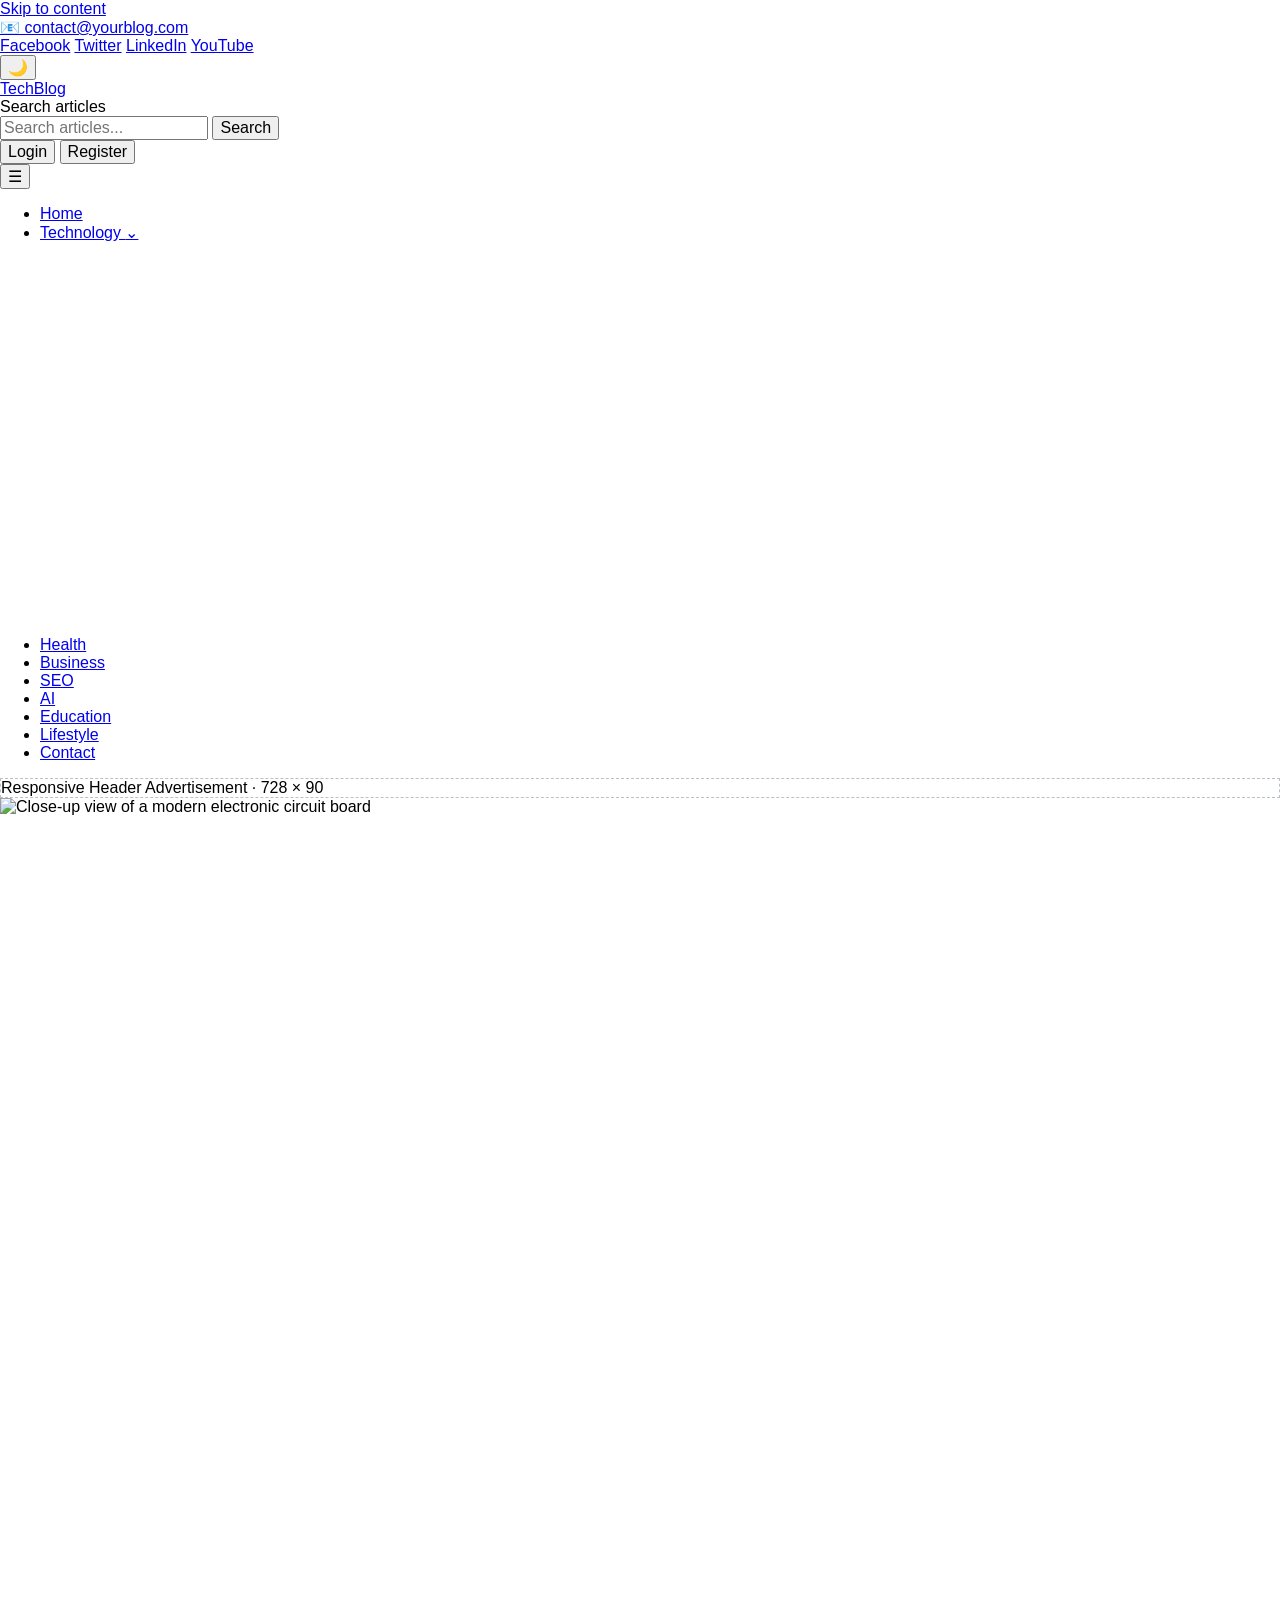
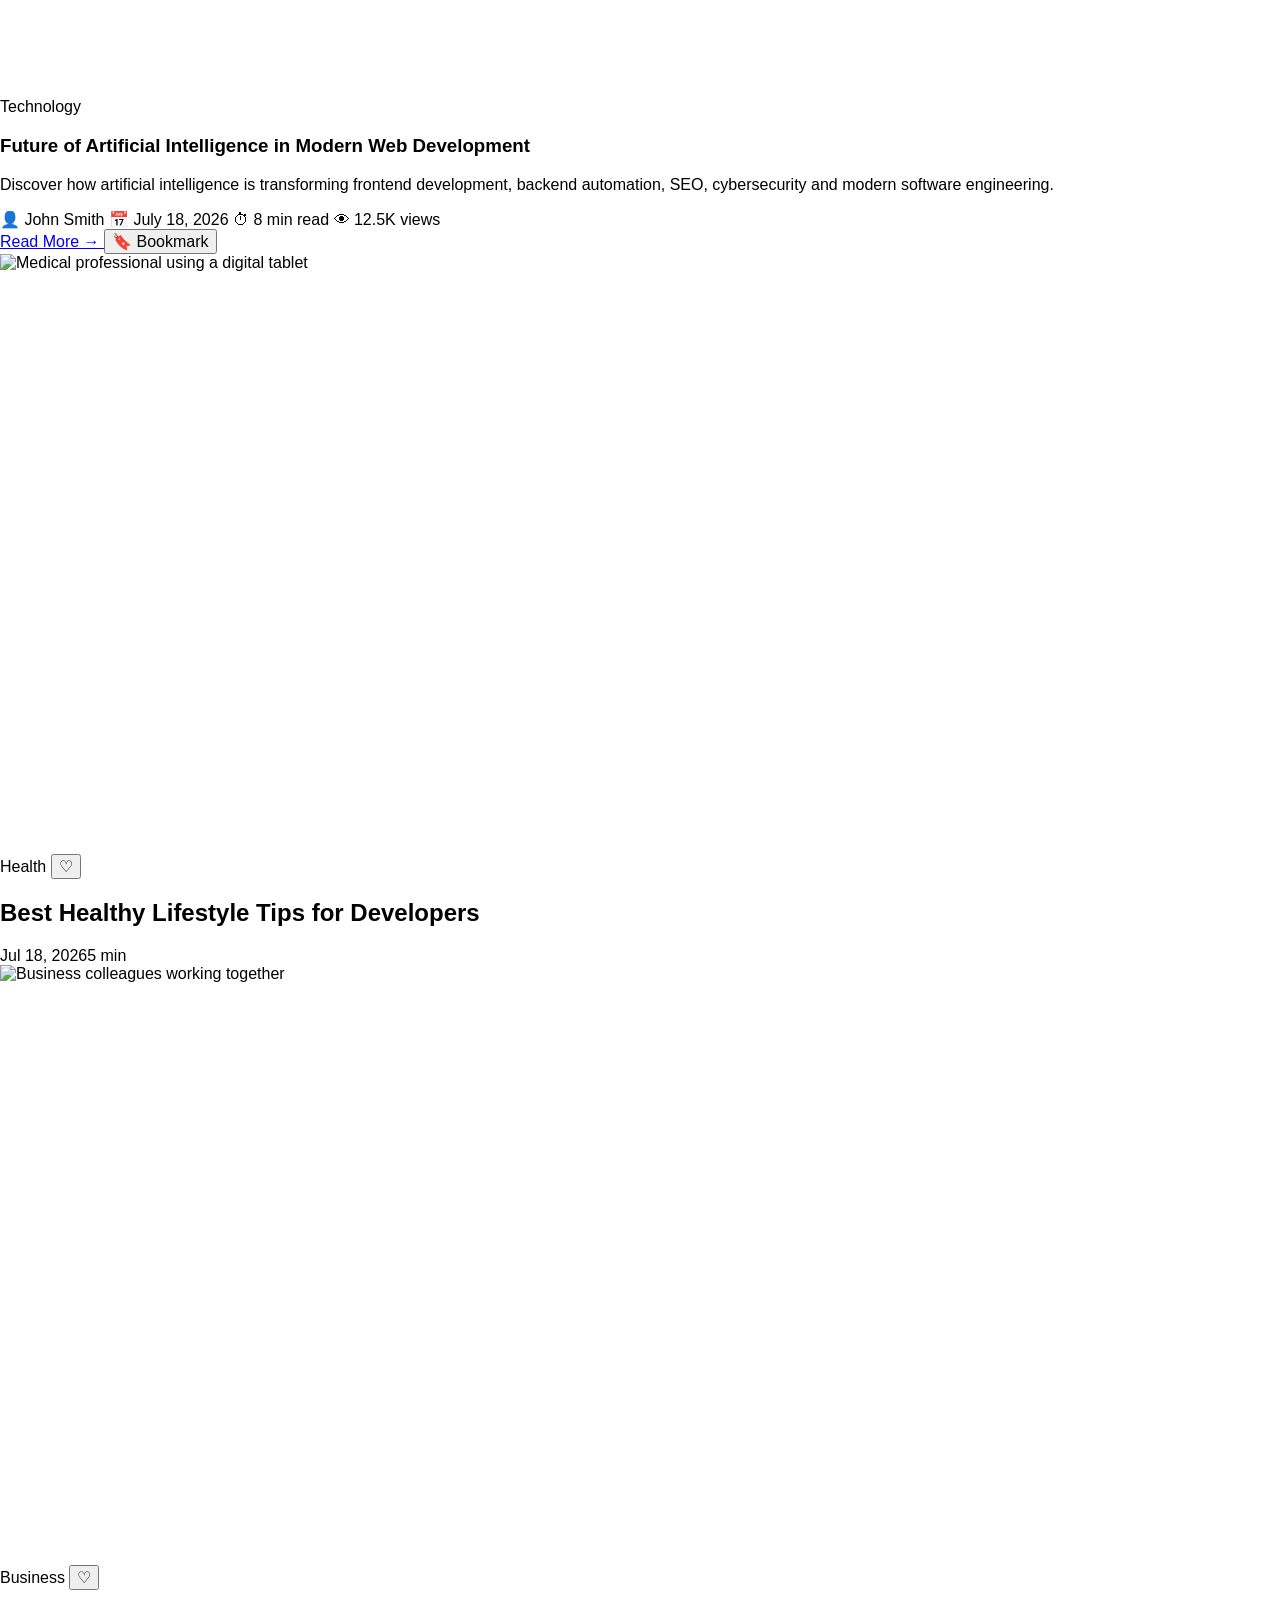
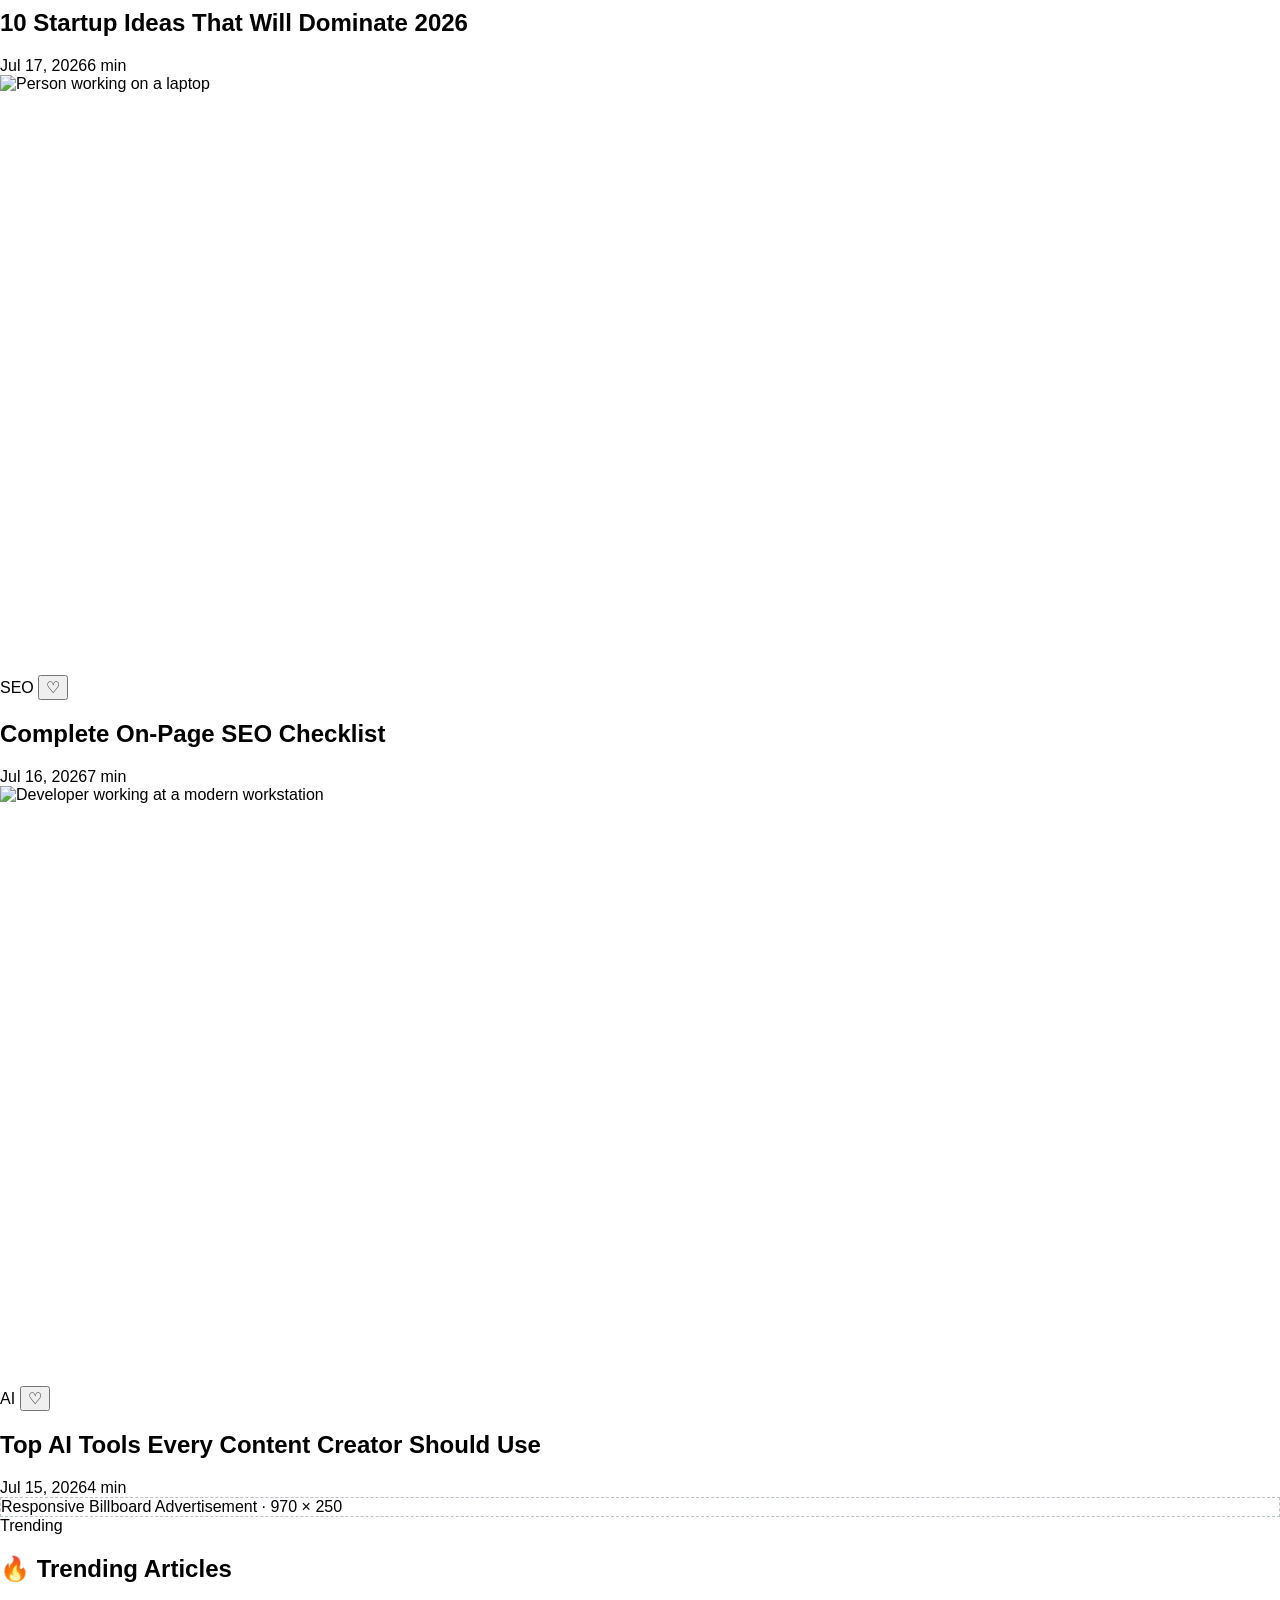
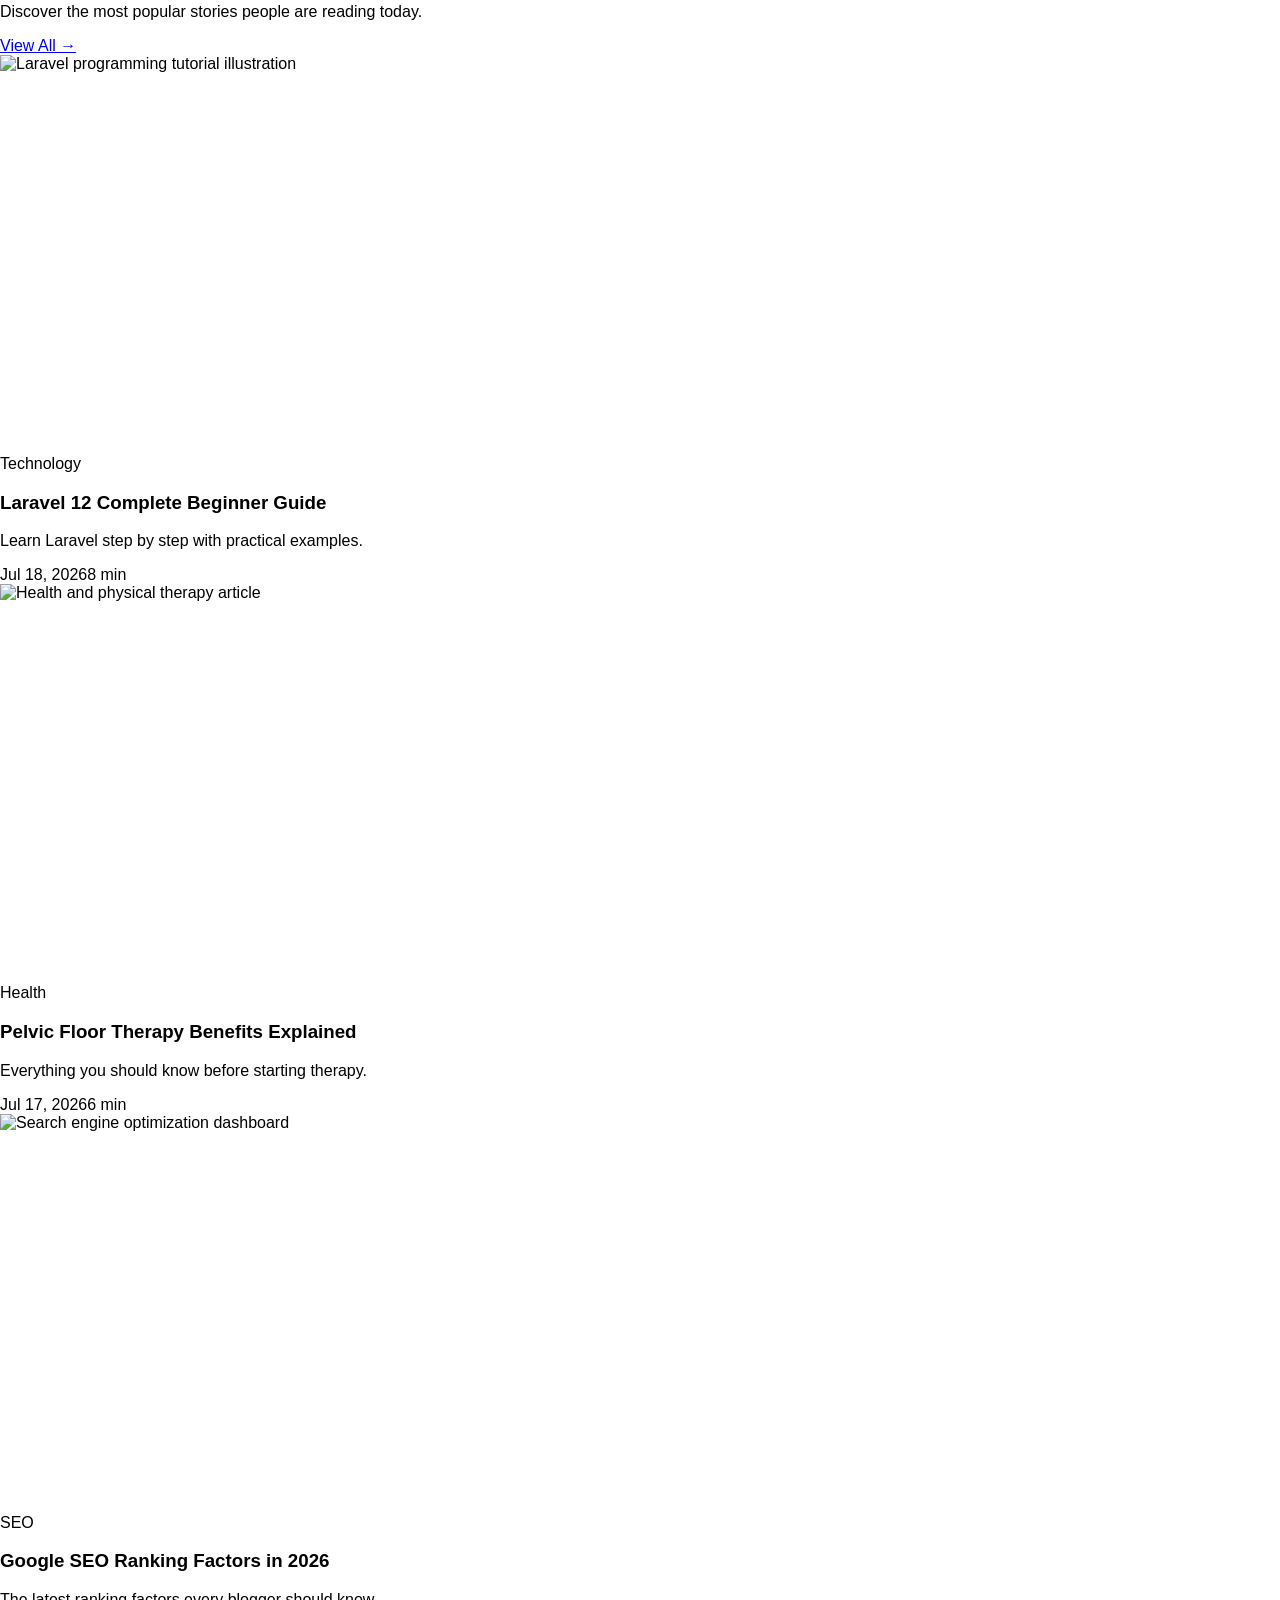
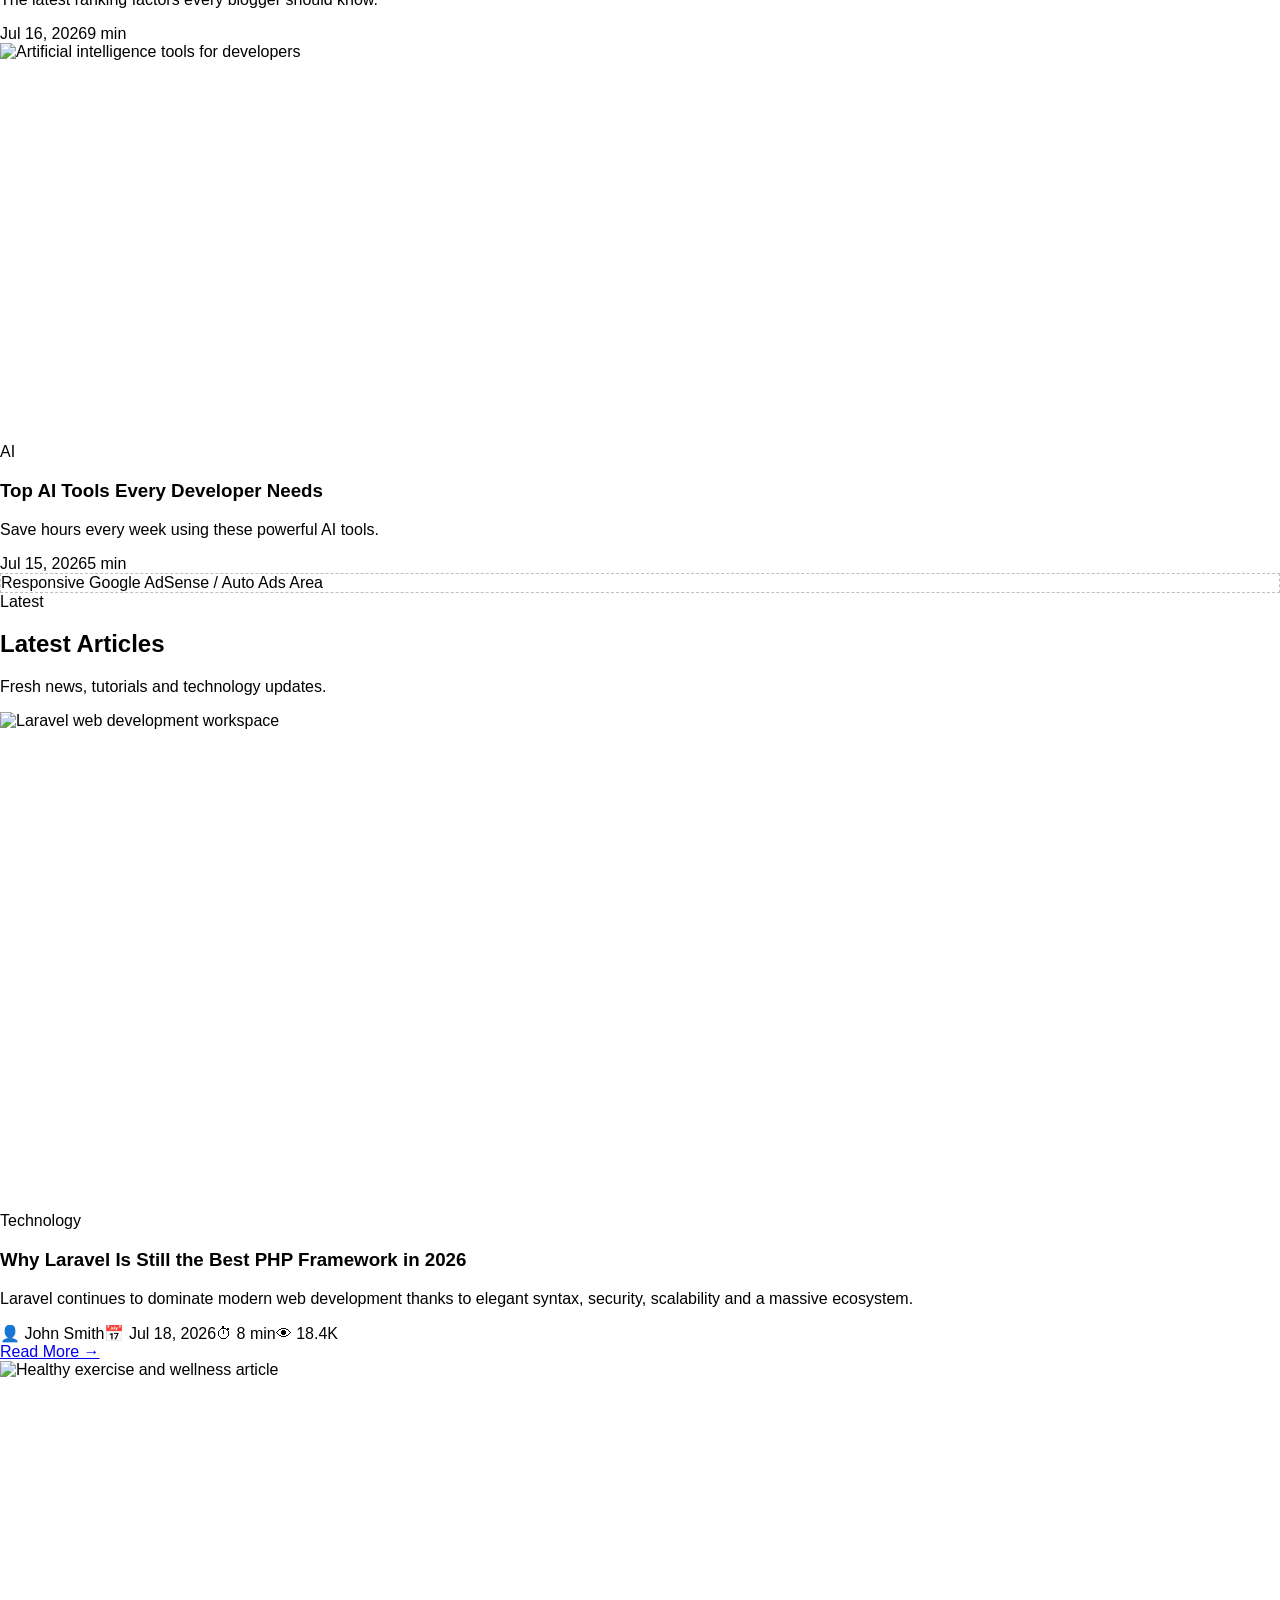
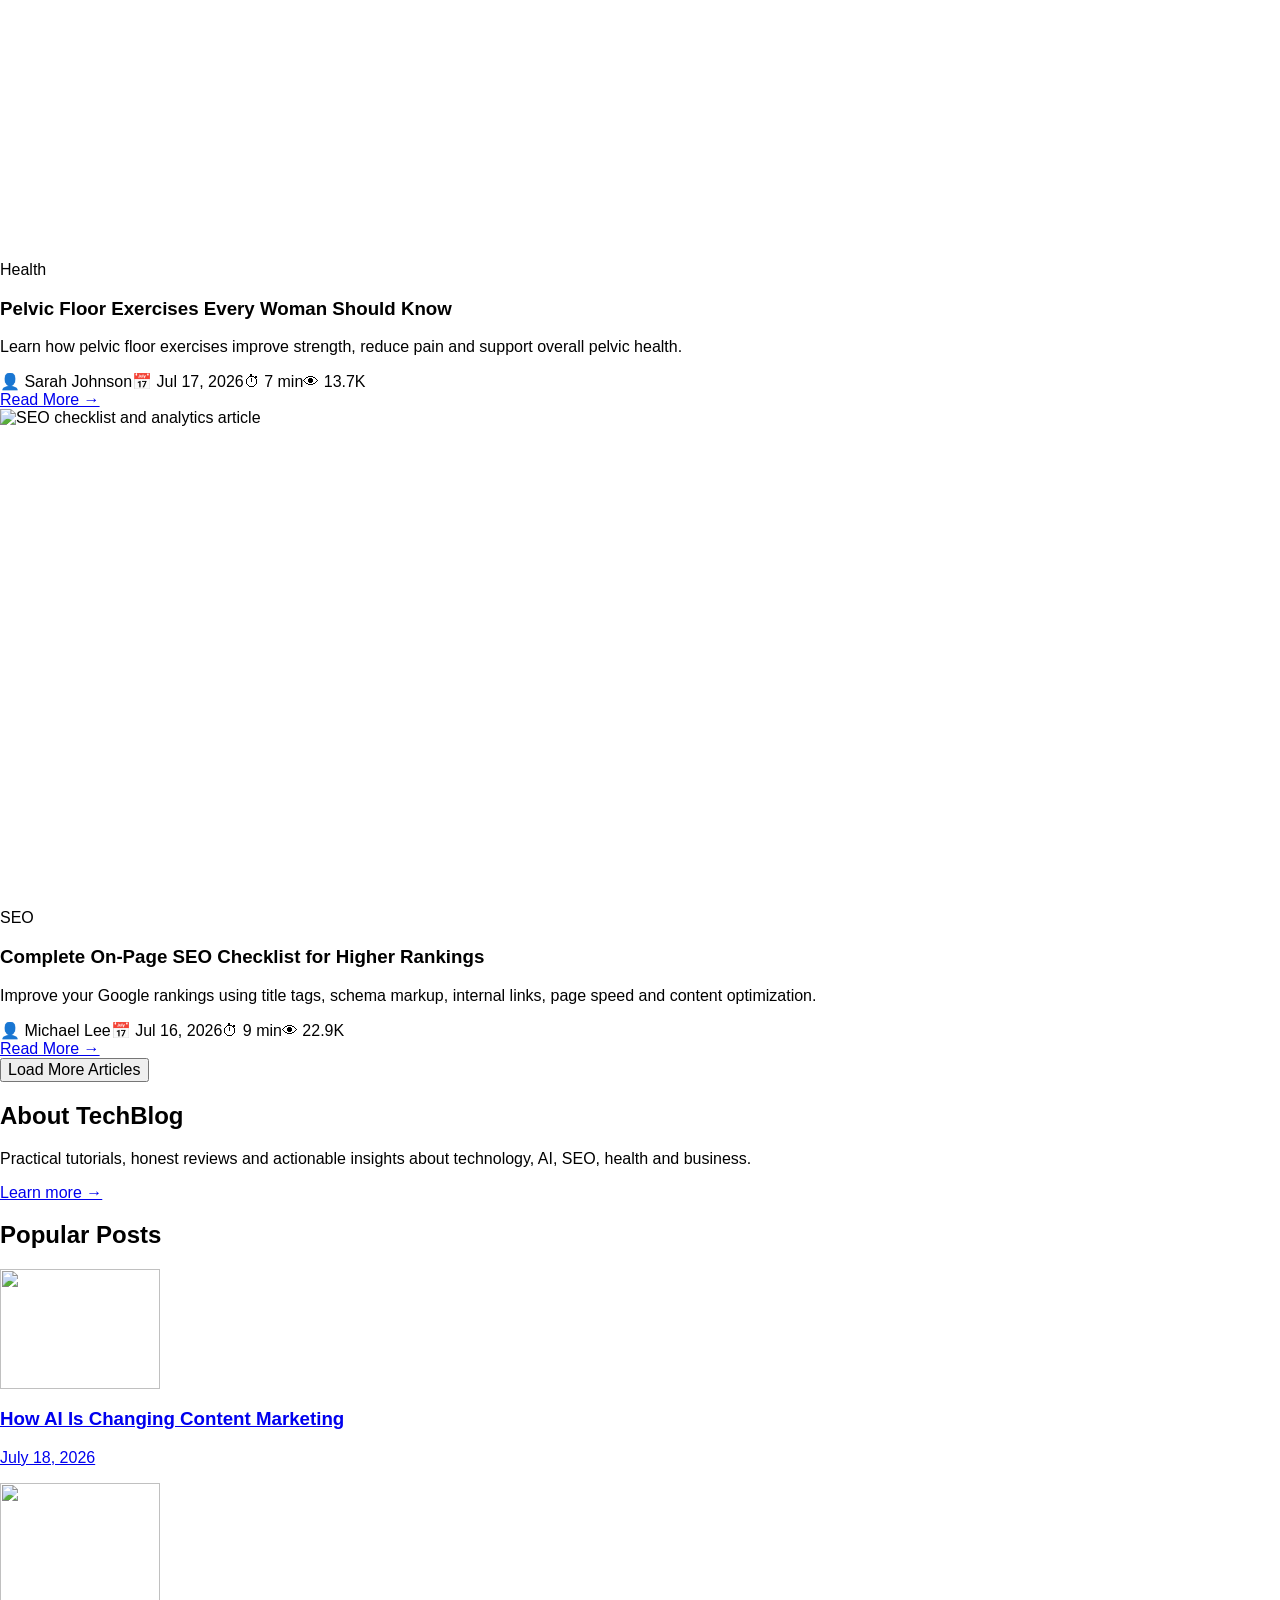
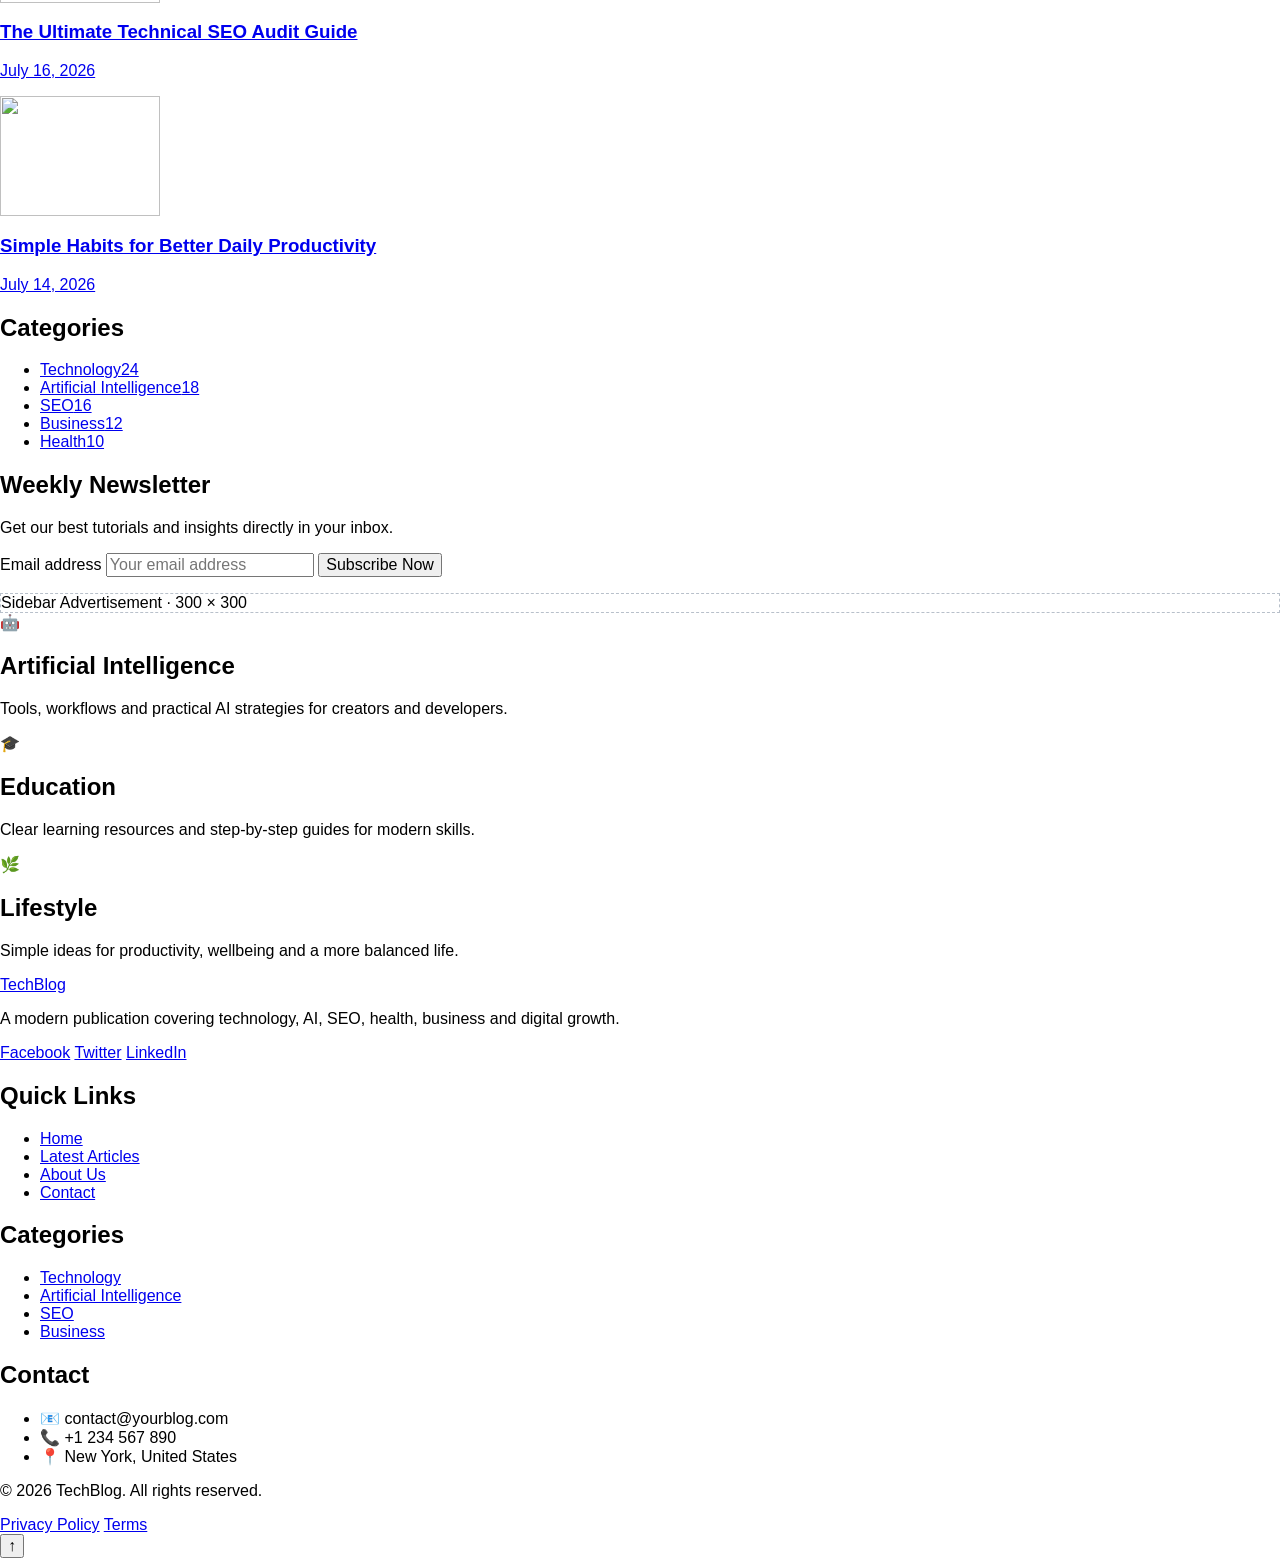
==== commit 4012ab35: "fix js" ====
--- a/index.html
+++ b/index.html
@@ -11,6 +11,7 @@
     <meta name="keywords" content="SEO, AI, Laravel, Technology, Business">
     <meta name="author" content="Your Name">
 
+    <link rel="stylesheet" href="style.css">
     <script>
         try {
             const savedTheme = localStorage.getItem('techblog-theme');
@@ -52,8 +53,7 @@
             }
         };
     </script>
-<link rel="stylesheet" href="script.js">
-    <link rel="stylesheet" href="style.css">
+
 </head>
 
 <body class="bg-slate-100 text-slate-900 transition-colors duration-300 dark:bg-slate-950 dark:text-slate-100">
@@ -778,7 +778,7 @@
     <button id="backToTop" type="button"
         class="fixed bottom-5 right-5 z-40 hidden h-12 w-12 items-center justify-center rounded-full bg-primary text-xl text-white shadow-lg transition hover:bg-secondary focus:outline-none focus:ring-4 focus:ring-blue-300"
         aria-label="Back to top">↑</button>
-
+<script src="script.js"></script>
 
 </body>
 
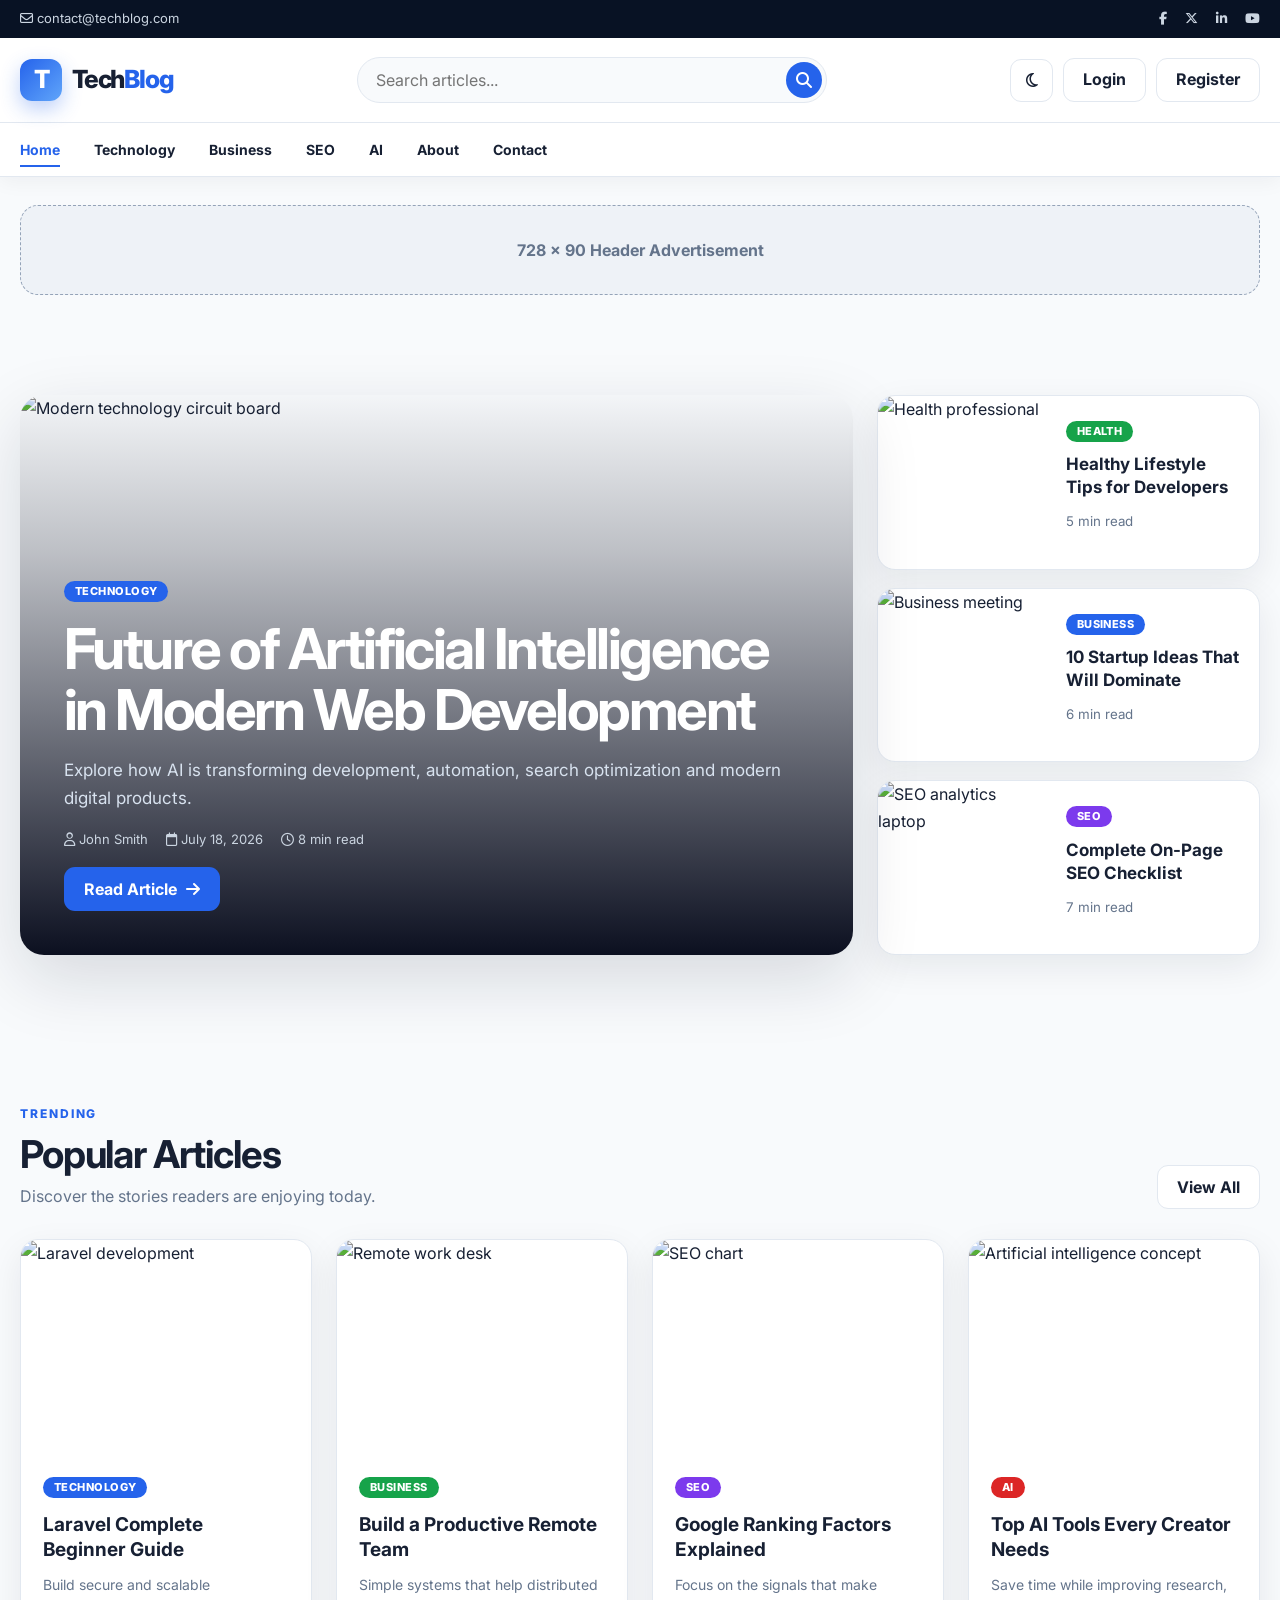
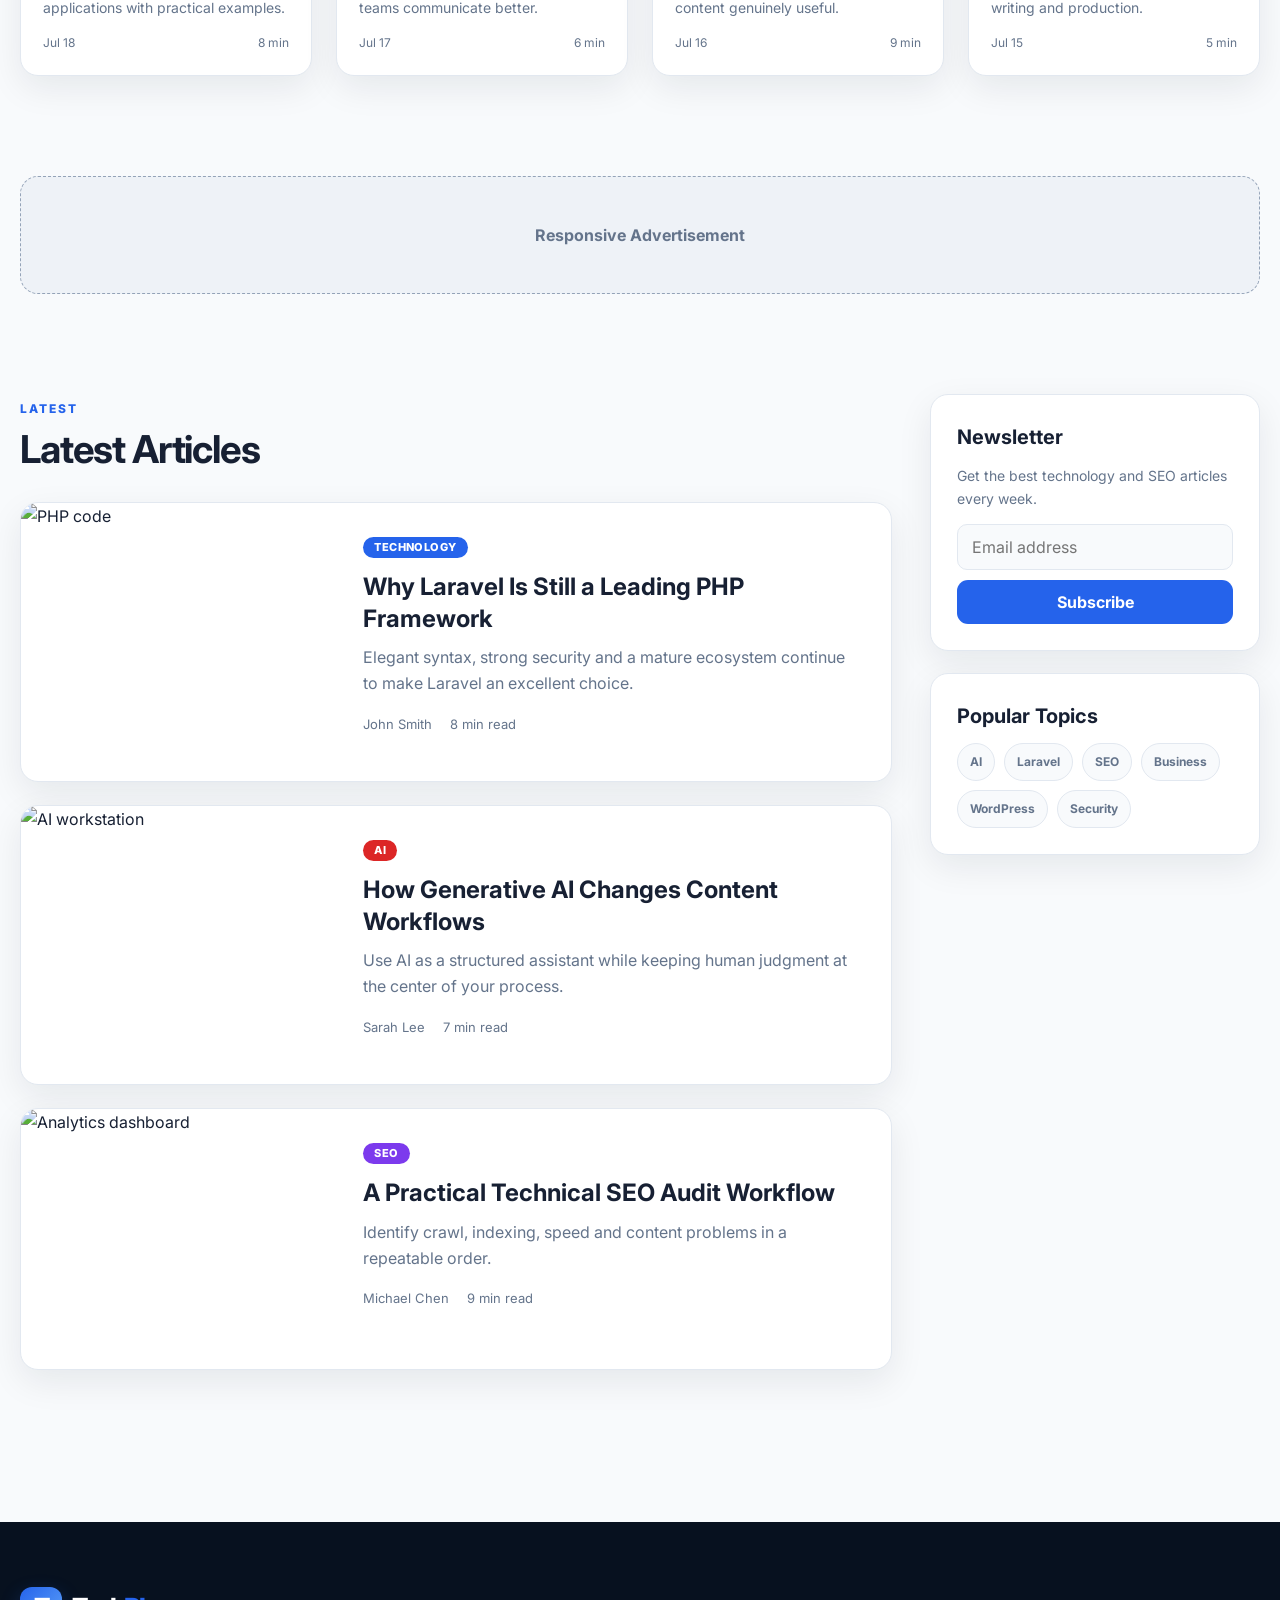
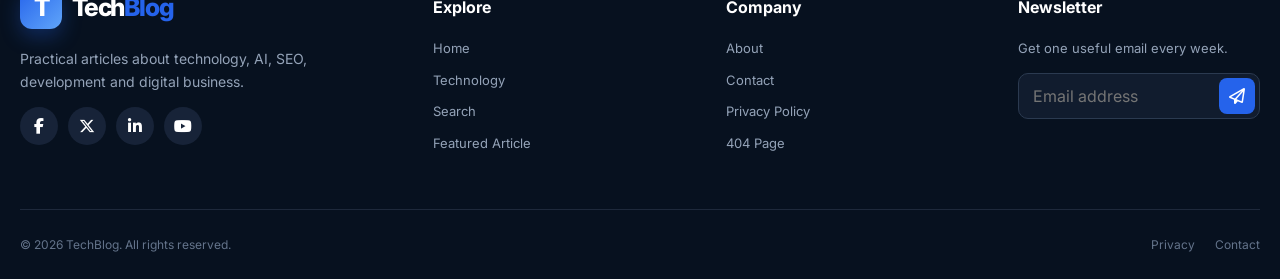
==== commit 7bf08196: "update" ====
--- a/index.html
+++ b/index.html
@@ -1,784 +1,2675 @@
 <!DOCTYPE html>
-<html lang="en" class="scroll-smooth">
+<html lang="en" data-theme="light">
 
 <head>
-    <meta charset="UTF-8">
-    <meta name="viewport" content="width=device-width, initial-scale=1.0">
-    <meta name="theme-color" content="#0f172a">
-
-    <title>TechBlog - Professional SEO Blog</title>
-    <meta name="description" content="A modern, responsive and SEO-friendly technology blog template.">
-    <meta name="keywords" content="SEO, AI, Laravel, Technology, Business">
-    <meta name="author" content="Your Name">
-
-    <link rel="stylesheet" href="style.css">
-    <script>
-        try {
-            const savedTheme = localStorage.getItem('techblog-theme');
-            const systemDark = window.matchMedia('(prefers-color-scheme: dark)').matches;
-            if (savedTheme === 'dark' || (!savedTheme && systemDark)) {
-                document.documentElement.classList.add('dark');
-            }
-        } catch (error) {
-            console.warn('Theme preference could not be loaded.', error);
-        }
-    </script>
-
-    <!-- Tailwind CSS CDN -->
-    <script src="https://cdn.tailwindcss.com"></script>
-    <script>
-        tailwind.config = {
-            darkMode: 'class',
-            theme: {
-                container: {
-                    center: true,
-                    padding: {
-                        DEFAULT: '1rem',
-                        sm: '1.25rem',
-                        lg: '1.5rem',
-                        xl: '2rem'
-                    }
-                },
-                extend: {
-                    colors: {
-                        primary: '#2563EB',
-                        secondary: '#1D4ED8',
-                        darkbg: '#0F172A',
-                        darkcard: '#1E293B'
-                    },
-                    boxShadow: {
-                        soft: '0 10px 35px rgba(15, 23, 42, 0.08)'
-                    }
-                }
-            }
-        };
-    </script>
-
+  <meta charset="UTF-8">
+  <meta name="viewport" content="width=device-width, initial-scale=1.0">
+  <meta name="description" content="TechBlog responsive multi-page blog template">
+  <title>TechBlog — Modern Technology Blog</title>
+
+  <link rel="preconnect" href="https://fonts.googleapis.com">
+  <link rel="preconnect" href="https://fonts.gstatic.com" crossorigin>
+
+  <link
+    href="https://fonts.googleapis.com/css2?family=Inter:wght@400;500;600;700;800&family=Merriweather:wght@400;700&display=swap"
+    rel="stylesheet">
+
+  <link rel="stylesheet" href="https://cdnjs.cloudflare.com/ajax/libs/font-awesome/6.5.2/css/all.min.css">
+
+  <link rel="stylesheet" href="style.css">
+  <script src="script.js" defer></script>
 </head>
 
-<body class="bg-slate-100 text-slate-900 transition-colors duration-300 dark:bg-slate-950 dark:text-slate-100">
-    <a href="#main-content"
-        class="sr-only z-[100] rounded bg-primary px-4 py-2 text-white focus:not-sr-only focus:fixed focus:left-4 focus:top-4">
-        Skip to content
-    </a>
-
-    <!-- Top Header -->
-    <div class="bg-darkbg text-sm text-white">
-        <div class="container flex min-h-10 items-center justify-between gap-4 py-2">
-            <a href="mailto:contact@yourblog.com" class="truncate hover:text-blue-300">
-                <span aria-hidden="true">📧</span> contact@yourblog.com
+<body>
+
+  <!-- Reading Progress Bar -->
+  <div id="readingProgress" class="reading-progress" aria-hidden="true"></div>
+
+  <!-- =========================
+       HEADER
+  ========================== -->
+  <header class="site-header">
+
+    <div class="topbar">
+      <div class="container topbar-inner">
+
+        <a href="mailto:contact@techblog.com">
+          <i class="fa-regular fa-envelope"></i>
+          contact@techblog.com
+        </a>
+
+        <div class="topbar-socials" aria-label="Social links">
+          <a href="#" aria-label="Facebook">
+            <i class="fa-brands fa-facebook-f"></i>
+          </a>
+
+          <a href="#" aria-label="Twitter">
+            <i class="fa-brands fa-x-twitter"></i>
+          </a>
+
+          <a href="#" aria-label="LinkedIn">
+            <i class="fa-brands fa-linkedin-in"></i>
+          </a>
+
+          <a href="#" aria-label="YouTube">
+            <i class="fa-brands fa-youtube"></i>
+          </a>
+        </div>
+
+      </div>
+    </div>
+
+    <div class="main-header">
+      <div class="container header-inner">
+
+        <!-- Logo -->
+        <a class="logo" href="#home" aria-label="TechBlog home">
+          <span class="logo-mark">T</span>
+
+          <span>
+            Tech<span>Blog</span>
+          </span>
+        </a>
+
+        <!-- Header Search -->
+        <form id="headerSearchForm" class="header-search" role="search">
+          <label class="sr-only" for="headerSearchInput">
+            Search articles
+          </label>
+
+          <input id="headerSearchInput" type="search" placeholder="Search articles...">
+
+          <button type="submit" aria-label="Search">
+            <i class="fa-solid fa-magnifying-glass"></i>
+          </button>
+        </form>
+
+        <!-- Header Actions -->
+        <div class="header-actions">
+
+          <button id="themeToggle" class="icon-button" type="button" aria-label="Toggle dark mode">
+            <i class="fa-regular fa-moon"></i>
+          </button>
+
+          <a class="button button-outline desktop-only" href="#contact">
+            Login
+          </a>
+          <a class="button button-outline desktop-only" href="#contact">
+            Register
+          </a>
+
+          <button id="menuToggle" class="menu-toggle" type="button" aria-label="Open menu" aria-expanded="false">
+            <i class="fa-solid fa-bars"></i>
+          </button>
+
+        </div>
+
+      </div>
+    </div>
+
+    <!-- Navigation -->
+    <nav id="mainNav" class="main-nav" aria-label="Primary navigation">
+      <div class="container nav-inner">
+
+        <a href="#home" data-route-link>Home</a>
+        <a href="#category" data-route-link>Technology</a>
+        <a href="#category" data-route-link>Business</a>
+        <a href="#category" data-route-link>SEO</a>
+        <a href="#category" data-route-link>AI</a>
+        <a href="#about" data-route-link>About</a>
+        <a href="#contact" data-route-link>Contact</a>
+
+        <a href="#search" data-route-link class="mobile-search-link">
+          <i class="fa-solid fa-magnifying-glass"></i>
+          Search
+        </a>
+
+      </div>
+    </nav>
+
+  </header>
+
+  <!-- =========================
+       WEBSITE PAGES
+  ========================== -->
+  <main id="app">
+
+    <!-- =========================
+         HOME PAGE
+    ========================== -->
+    <section id="page-home" class="page active" data-page="home">
+
+      <div class="container ad-slot ad-slot-top">
+        728 × 90 Header Advertisement
+      </div>
+
+      <!-- Home Hero -->
+      <section class="container home-hero section-space">
+
+        <article class="hero-feature">
+
+          <img src="https://images.unsplash.com/photo-1518770660439-4636190af475?auto=format&fit=crop&w=1600&q=85"
+            alt="Modern technology circuit board">
+
+          <div class="hero-overlay"></div>
+
+          <div class="hero-content">
+
+            <span class="badge badge-blue">
+              Technology
+            </span>
+
+            <h1>
+              Future of Artificial Intelligence in
+              Modern Web Development
+            </h1>
+
+            <p>
+              Explore how AI is transforming development,
+              automation, search optimization and modern
+              digital products.
+            </p>
+
+            <div class="post-meta post-meta-light">
+
+              <span>
+                <i class="fa-regular fa-user"></i>
+                John Smith
+              </span>
+
+              <span>
+                <i class="fa-regular fa-calendar"></i>
+                July 18, 2026
+              </span>
+
+              <span>
+                <i class="fa-regular fa-clock"></i>
+                8 min read
+              </span>
+
+            </div>
+
+            <a class="button button-primary" href="#blog">
+              Read Article
+              <i class="fa-solid fa-arrow-right"></i>
             </a>
 
-            <div class="flex shrink-0 items-center gap-3 sm:gap-5">
-                <div class="hidden items-center gap-4 md:flex">
-                    <a href="#" class="hover:text-blue-300">Facebook</a>
-                    <a href="#" class="hover:text-blue-300">Twitter</a>
-                    <a href="#" class="hover:text-blue-300">LinkedIn</a>
-                    <a href="#" class="hover:text-blue-300">YouTube</a>
+          </div>
+
+        </article>
+
+        <!-- Hero Side Posts -->
+        <div class="hero-side-grid">
+
+          <article class="mini-post-card">
+
+            <img src="https://images.unsplash.com/photo-1576091160550-2173dba999ef?auto=format&fit=crop&w=800&q=80"
+              alt="Health professional">
+
+            <div>
+
+              <span class="badge badge-green">
+                Health
+              </span>
+
+              <h3>
+                <a href="#blog">
+                  Healthy Lifestyle Tips for Developers
+                </a>
+              </h3>
+
+              <small>5 min read</small>
+
+            </div>
+
+          </article>
+
+          <article class="mini-post-card">
+
+            <img src="https://images.unsplash.com/photo-1556740749-887f6717d7e4?auto=format&fit=crop&w=800&q=80"
+              alt="Business meeting">
+
+            <div>
+
+              <span class="badge badge-blue">
+                Business
+              </span>
+
+              <h3>
+                <a href="#blog">
+                  10 Startup Ideas That Will Dominate
+                </a>
+              </h3>
+
+              <small>6 min read</small>
+
+            </div>
+
+          </article>
+
+          <article class="mini-post-card">
+
+            <img src="https://images.unsplash.com/photo-1516321318423-f06f85e504b3?auto=format&fit=crop&w=800&q=80"
+              alt="SEO analytics laptop">
+
+            <div>
+
+              <span class="badge badge-purple">
+                SEO
+              </span>
+
+              <h3>
+                <a href="#blog">
+                  Complete On-Page SEO Checklist
+                </a>
+              </h3>
+
+              <small>7 min read</small>
+
+            </div>
+
+          </article>
+
+        </div>
+
+      </section>
+
+      <!-- Trending Posts -->
+      <section class="container section-space">
+
+        <div class="section-heading">
+
+          <div>
+
+            <span class="eyebrow">
+              Trending
+            </span>
+
+            <h2>Popular Articles</h2>
+
+            <p>
+              Discover the stories readers are enjoying today.
+            </p>
+
+          </div>
+
+          <a class="button button-outline" href="#category">
+            View All
+          </a>
+
+        </div>
+
+        <div class="post-grid post-grid-4">
+
+          <article class="post-card">
+
+            <a href="#blog">
+              <img src="https://picsum.photos/700/470?random=101" alt="Laravel development">
+            </a>
+
+            <div class="post-card-body">
+
+              <span class="badge badge-blue">
+                Technology
+              </span>
+
+              <h3>
+                <a href="#blog">
+                  Laravel Complete Beginner Guide
+                </a>
+              </h3>
+
+              <p>
+                Build secure and scalable applications
+                with practical examples.
+              </p>
+
+              <div class="card-meta">
+                <span>Jul 18</span>
+                <span>8 min</span>
+              </div>
+
+            </div>
+
+          </article>
+
+          <article class="post-card">
+
+            <a href="#blog">
+              <img src="https://picsum.photos/700/470?random=102" alt="Remote work desk">
+            </a>
+
+            <div class="post-card-body">
+
+              <span class="badge badge-green">
+                Business
+              </span>
+
+              <h3>
+                <a href="#blog">
+                  Build a Productive Remote Team
+                </a>
+              </h3>
+
+              <p>
+                Simple systems that help distributed
+                teams communicate better.
+              </p>
+
+              <div class="card-meta">
+                <span>Jul 17</span>
+                <span>6 min</span>
+              </div>
+
+            </div>
+
+          </article>
+
+          <article class="post-card">
+
+            <a href="#blog">
+              <img src="https://picsum.photos/700/470?random=103" alt="SEO chart">
+            </a>
+
+            <div class="post-card-body">
+
+              <span class="badge badge-purple">
+                SEO
+              </span>
+
+              <h3>
+                <a href="#blog">
+                  Google Ranking Factors Explained
+                </a>
+              </h3>
+
+              <p>
+                Focus on the signals that make
+                content genuinely useful.
+              </p>
+
+              <div class="card-meta">
+                <span>Jul 16</span>
+                <span>9 min</span>
+              </div>
+
+            </div>
+
+          </article>
+
+          <article class="post-card">
+
+            <a href="#blog">
+              <img src="https://picsum.photos/700/470?random=104" alt="Artificial intelligence concept">
+            </a>
+
+            <div class="post-card-body">
+
+              <span class="badge badge-red">
+                AI
+              </span>
+
+              <h3>
+                <a href="#blog">
+                  Top AI Tools Every Creator Needs
+                </a>
+              </h3>
+
+              <p>
+                Save time while improving research,
+                writing and production.
+              </p>
+
+              <div class="card-meta">
+                <span>Jul 15</span>
+                <span>5 min</span>
+              </div>
+
+            </div>
+
+          </article>
+
+        </div>
+
+      </section>
+
+      <div class="container ad-slot">
+        Responsive Advertisement
+      </div>
+
+      <!-- Latest Articles -->
+      <section class="container section-space home-content-layout">
+
+        <div>
+
+          <div class="section-heading compact">
+
+            <div>
+
+              <span class="eyebrow">
+                Latest
+              </span>
+
+              <h2>Latest Articles</h2>
+
+            </div>
+
+          </div>
+
+          <div class="latest-list">
+
+            <article class="horizontal-post">
+
+              <a href="#blog">
+
+                <img src="https://picsum.photos/700/500?random=111" alt="PHP code">
+
+              </a>
+
+              <div>
+
+                <span class="badge badge-blue">
+                  Technology
+                </span>
+
+                <h3>
+                  <a href="#blog">
+                    Why Laravel Is Still a Leading PHP Framework
+                  </a>
+                </h3>
+
+                <p>
+                  Elegant syntax, strong security and a mature
+                  ecosystem continue to make Laravel an
+                  excellent choice.
+                </p>
+
+                <div class="post-meta">
+                  <span>John Smith</span>
+                  <span>8 min read</span>
                 </div>
 
-                <button id="darkToggle" type="button"
-                    class="grid h-8 w-8 place-items-center rounded-full bg-white/10 text-base hover:bg-white/20 focus:outline-none focus:ring-2 focus:ring-blue-400"
-                    aria-label="Switch color theme" aria-pressed="false">
-                    <span id="darkIcon" aria-hidden="true">🌙</span>
+              </div>
+
+            </article>
+
+            <article class="horizontal-post">
+
+              <a href="#blog">
+
+                <img src="https://picsum.photos/700/500?random=112" alt="AI workstation">
+
+              </a>
+
+              <div>
+
+                <span class="badge badge-red">
+                  AI
+                </span>
+
+                <h3>
+                  <a href="#blog">
+                    How Generative AI Changes Content Workflows
+                  </a>
+                </h3>
+
+                <p>
+                  Use AI as a structured assistant while keeping
+                  human judgment at the center of your process.
+                </p>
+
+                <div class="post-meta">
+                  <span>Sarah Lee</span>
+                  <span>7 min read</span>
+                </div>
+
+              </div>
+
+            </article>
+
+            <article class="horizontal-post">
+
+              <a href="#blog">
+
+                <img src="https://picsum.photos/700/500?random=113" alt="Analytics dashboard">
+
+              </a>
+
+              <div>
+
+                <span class="badge badge-purple">
+                  SEO
+                </span>
+
+                <h3>
+                  <a href="#blog">
+                    A Practical Technical SEO Audit Workflow
+                  </a>
+                </h3>
+
+                <p>
+                  Identify crawl, indexing, speed and content
+                  problems in a repeatable order.
+                </p>
+
+                <div class="post-meta">
+                  <span>Michael Chen</span>
+                  <span>9 min read</span>
+                </div>
+
+              </div>
+
+            </article>
+
+          </div>
+
+        </div>
+
+        <aside class="home-sidebar">
+
+          <div class="sidebar-card">
+
+            <h3>Newsletter</h3>
+
+            <p>
+              Get the best technology and SEO articles every week.
+            </p>
+
+            <form class="newsletter-form">
+
+              <input type="email" placeholder="Email address" required>
+
+              <button class="button button-primary" type="submit">
+                Subscribe
+              </button>
+
+            </form>
+
+          </div>
+
+          <div class="sidebar-card">
+
+            <h3>Popular Topics</h3>
+
+            <div class="tag-cloud">
+
+              <a href="#category">AI</a>
+              <a href="#category">Laravel</a>
+              <a href="#category">SEO</a>
+              <a href="#category">Business</a>
+              <a href="#category">WordPress</a>
+              <a href="#category">Security</a>
+
+            </div>
+
+          </div>
+
+        </aside>
+
+      </section>
+
+    </section>
+
+    <!-- =========================
+         SINGLE BLOG PAGE
+    ========================== -->
+    <section id="page-blog" class="page" data-page="blog">
+
+      <!-- Breadcrumb -->
+      <div class="container blog-breadcrumb breadcrumb" aria-label="Breadcrumb">
+
+        <a href="#home">Home</a>
+
+        <i class="fa-solid fa-chevron-right"></i>
+
+        <a href="#category">Technology</a>
+
+        <i class="fa-solid fa-chevron-right"></i>
+
+        <span>AI in Web Development</span>
+
+      </div>
+
+      <!-- Floating Share -->
+      <div class="floating-share" aria-label="Share article">
+
+        <span>Share</span>
+
+        <button type="button" data-share="facebook" aria-label="Share on Facebook">
+          <i class="fa-brands fa-facebook-f"></i>
+        </button>
+
+        <button type="button" data-share="twitter" aria-label="Share on Twitter">
+          <i class="fa-brands fa-x-twitter"></i>
+        </button>
+
+        <button type="button" data-share="linkedin" aria-label="Share on LinkedIn">
+          <i class="fa-brands fa-linkedin-in"></i>
+        </button>
+
+        <button type="button" data-share="copy" aria-label="Copy link">
+          <i class="fa-solid fa-link"></i>
+        </button>
+
+      </div>
+
+      <div class="container blog-layout section-space-sm">
+
+        <!-- Blog Content 850px -->
+        <article id="articleContent" class="blog-article">
+
+          <header class="article-header">
+
+            <span class="badge badge-blue">
+              Technology
+            </span>
+
+            <h1>
+              Future of Artificial Intelligence
+              in Modern Web Development
+            </h1>
+
+            <p class="article-intro">
+              Artificial intelligence is moving from an optional
+              experiment to a practical layer inside modern
+              development workflows.
+            </p>
+
+            <div class="author-row">
+
+              <img src="https://i.pravatar.cc/120?img=12" alt="John Smith avatar">
+
+              <div>
+
+                <strong>John Smith</strong>
+
+                <span>
+                  Senior Technology Writer
+                </span>
+
+              </div>
+
+              <div class="article-meta">
+
+                <span>
+                  <i class="fa-regular fa-calendar"></i>
+                  July 18, 2026
+                </span>
+
+                <span>
+                  <i class="fa-regular fa-clock"></i>
+                  8 min read
+                </span>
+
+              </div>
+
+            </div>
+
+          </header>
+
+          <!-- Featured Image -->
+          <figure class="featured-image">
+
+            <img src="https://images.unsplash.com/photo-1518770660439-4636190af475?auto=format&fit=crop&w=1600&q=88"
+              alt="Circuit board representing artificial intelligence">
+
+            <figcaption>
+              AI is becoming a practical part of everyday
+              development workflows.
+            </figcaption>
+
+          </figure>
+
+          <!-- Mobile TOC -->
+          <nav class="mobile-toc toc-card" aria-label="Article contents">
+
+            <h3>
+              <i class="fa-solid fa-list"></i>
+              Contents
+            </h3>
+
+            <ol>
+
+              <li>
+                <a href="#article-section-1">
+                  How AI changes development
+                </a>
+              </li>
+
+              <li>
+                <a href="#article-section-2">
+                  Practical use cases
+                </a>
+              </li>
+
+              <li>
+                <a href="#article-section-3">
+                  Building responsibly
+                </a>
+              </li>
+
+            </ol>
+
+          </nav>
+
+          <!-- Article -->
+          <div class="article-body">
+
+            <p class="lead">
+              The most valuable use of AI is not replacing
+              developers. It is reducing repetitive work,
+              accelerating discovery and helping teams make
+              better-informed decisions.
+            </p>
+
+            <h2 id="article-section-1">
+              1. How AI Changes Modern Development
+            </h2>
+
+            <p>
+              Modern web teams use AI to explore unfamiliar
+              codebases, draft repetitive components, summarize
+              documentation and identify likely causes of bugs.
+              These capabilities shorten the distance between
+              a question and a useful first answer.
+            </p>
+
+            <p>
+              However, generated output still requires review.
+              Developers must validate architecture, security,
+              accessibility and business logic before code
+              reaches production.
+            </p>
+
+            <blockquote>
+              AI is most effective when it improves the
+              developer’s judgment instead of attempting
+              to replace it.
+            </blockquote>
+
+            <h3>
+              Faster research and prototyping
+            </h3>
+
+            <p>
+              A developer can describe a feature, compare
+              implementation options and generate a rough
+              prototype within minutes. The prototype is not
+              the finished product, but it helps a team test
+              assumptions earlier.
+            </p>
+
+            <ul>
+              <li>
+                Explain unfamiliar functions and dependencies.
+              </li>
+
+              <li>
+                Generate starter tests and documentation.
+              </li>
+
+              <li>
+                Suggest alternative approaches to a
+                technical problem.
+              </li>
+
+              <li>
+                Transform repetitive data or markup.
+              </li>
+            </ul>
+
+            <h2 id="article-section-2">
+              2. Practical AI Use Cases
+            </h2>
+
+            <p>
+              Strong use cases have clear inputs, verifiable
+              outputs and a human review step. This makes AI
+              especially useful for structured tasks rather
+              than vague requests.
+            </p>
+
+            <div class="article-callout">
+
+              <i class="fa-solid fa-lightbulb"></i>
+
+              <div>
+
+                <strong>Practical tip</strong>
+
+                <p>
+                  Give the model relevant context, constraints,
+                  examples and an exact output format. Better
+                  instructions usually create more useful results.
+                </p>
+
+              </div>
+
+            </div>
+
+            <h3>
+              Development and quality assurance
+            </h3>
+
+            <p>
+              Teams can use AI to draft unit tests, identify
+              edge cases, explain error messages and review
+              common accessibility problems. A reviewer should
+              still confirm that tests represent real requirements.
+            </p>
+
+            <h3>
+              Content and search optimization
+            </h3>
+
+            <p>
+              AI can organize research, create content briefs,
+              improve internal linking ideas and identify gaps
+              in an article. Original expertise, accurate sources
+              and clear editing remain essential.
+            </p>
+
+            <pre><code>// Example: validate AI output before using it
+const result = await generateSuggestion(input);
+
+const verified = validateAgainstRequirements(result);
+
+if (!verified.ok) {
+  throw new Error("Generated output needs review");
+}</code></pre>
+
+            <h2 id="article-section-3">
+              3. Building Responsibly With AI
+            </h2>
+
+            <p>
+              Responsible adoption requires privacy rules,
+              security review and clear ownership. Sensitive
+              customer information, credentials and proprietary
+              code should never be shared with an unapproved service.
+            </p>
+
+            <p>
+              Teams should document where AI is used, which
+              outputs require approval and how mistakes are
+              reported. This keeps the workflow transparent
+              and improves quality over time.
+            </p>
+
+            <ol>
+              <li>
+                Define acceptable and prohibited use.
+              </li>
+
+              <li>
+                Protect confidential data.
+              </li>
+
+              <li>
+                Review generated code and claims.
+              </li>
+
+              <li>
+                Measure whether the workflow truly saves time.
+              </li>
+            </ol>
+
+            <!-- FAQ -->
+            <section class="faq-section" aria-labelledby="faqTitle">
+
+              <div class="section-heading compact">
+
+                <div>
+
+                  <span class="eyebrow">
+                    FAQ
+                  </span>
+
+                  <h2 id="faqTitle">
+                    Frequently Asked Questions
+                  </h2>
+
+                </div>
+
+              </div>
+
+              <div class="faq-list">
+
+                <article class="faq-item">
+
+                  <button type="button" aria-expanded="false">
+
+                    <span>
+                      Will AI replace web developers?
+                    </span>
+
+                    <i class="fa-solid fa-plus"></i>
+
+                  </button>
+
+                  <div class="faq-answer">
+
+                    <p>
+                      AI will automate parts of the workflow,
+                      but production systems still need human
+                      judgment, communication, architecture,
+                      security and accountability.
+                    </p>
+
+                  </div>
+
+                </article>
+
+                <article class="faq-item">
+
+                  <button type="button" aria-expanded="false">
+
+                    <span>
+                      Is AI-generated code safe to use?
+                    </span>
+
+                    <i class="fa-solid fa-plus"></i>
+
+                  </button>
+
+                  <div class="faq-answer">
+
+                    <p>
+                      It can be useful as a draft, but it should
+                      be reviewed, tested and scanned just like
+                      code written by any contributor.
+                    </p>
+
+                  </div>
+
+                </article>
+
+                <article class="faq-item">
+
+                  <button type="button" aria-expanded="false">
+
+                    <span>
+                      What should beginners learn first?
+                    </span>
+
+                    <i class="fa-solid fa-plus"></i>
+
+                  </button>
+
+                  <div class="faq-answer">
+
+                    <p>
+                      Learn HTML, CSS, JavaScript, debugging,
+                      version control and basic web architecture.
+                      These foundations help you evaluate AI
+                      output correctly.
+                    </p>
+
+                  </div>
+
+                </article>
+
+              </div>
+
+            </section>
+
+            <!-- Bottom Share -->
+            <div class="article-share-bottom">
+
+              <strong>
+                Share this article
+              </strong>
+
+              <div>
+
+                <button data-share="facebook">
+                  <i class="fa-brands fa-facebook-f"></i>
+                  Facebook
                 </button>
-            </div>
+
+                <button data-share="twitter">
+                  <i class="fa-brands fa-x-twitter"></i>
+                  Twitter
+                </button>
+
+                <button data-share="linkedin">
+                  <i class="fa-brands fa-linkedin-in"></i>
+                  LinkedIn
+                </button>
+
+                <button data-share="copy">
+                  <i class="fa-solid fa-link"></i>
+                  Copy
+                </button>
+
+              </div>
+
+            </div>
+
+          </div>
+
+          <!-- Related Posts -->
+          <section class="related-section">
+
+            <div class="section-heading compact">
+
+              <div>
+
+                <span class="eyebrow">
+                  Keep Reading
+                </span>
+
+                <h2>Related Posts</h2>
+
+              </div>
+
+            </div>
+
+            <div class="related-grid">
+
+              <article class="related-card">
+
+                <a href="#blog">
+
+                  <img src="https://picsum.photos/700/470?random=201" alt="AI coding">
+
+                </a>
+
+                <div>
+
+                  <span>AI</span>
+
+                  <h3>
+                    <a href="#blog">
+                      Seven AI Tools for Faster Coding
+                    </a>
+                  </h3>
+
+                  <small>
+                    <i class="fa-regular fa-comment"></i>
+                    18 comments
+                  </small>
+
+                </div>
+
+              </article>
+
+              <article class="related-card">
+
+                <a href="#blog">
+
+                  <img src="https://picsum.photos/700/470?random=202" alt="Web application">
+
+                </a>
+
+                <div>
+
+                  <span>Development</span>
+
+                  <h3>
+                    <a href="#blog">
+                      How to Plan a Scalable Web App
+                    </a>
+                  </h3>
+
+                  <small>
+                    <i class="fa-regular fa-comment"></i>
+                    12 comments
+                  </small>
+
+                </div>
+
+              </article>
+
+              <article class="related-card">
+
+                <a href="#blog">
+
+                  <img src="https://picsum.photos/700/470?random=203" alt="Cyber security">
+
+                </a>
+
+                <div>
+
+                  <span>Security</span>
+
+                  <h3>
+                    <a href="#blog">
+                      Security Checklist for Modern Teams
+                    </a>
+                  </h3>
+
+                  <small>
+                    <i class="fa-regular fa-comment"></i>
+                    9 comments
+                  </small>
+
+                </div>
+
+              </article>
+
+            </div>
+
+          </section>
+
+          <!-- Comments -->
+          <section class="comments-section" aria-labelledby="commentsTitle">
+
+            <div class="comments-heading">
+
+              <div>
+
+                <span class="eyebrow">
+                  Discussion
+                </span>
+
+                <h2 id="commentsTitle">
+                  4 Comments
+                </h2>
+
+              </div>
+
+              <button class="button button-outline" type="button" id="jumpCommentForm">
+                Leave a Comment
+              </button>
+
+            </div>
+
+            <div class="comment-list">
+
+              <article class="comment">
+
+                <img src="https://i.pravatar.cc/100?img=32" alt="Emma avatar">
+
+                <div class="comment-content">
+
+                  <div class="comment-top">
+
+                    <div>
+
+                      <strong>Emma Wilson</strong>
+
+                      <time>
+                        2 hours ago
+                      </time>
+
+                    </div>
+
+                    <button class="comment-menu" aria-label="Comment menu">
+                      <i class="fa-solid fa-ellipsis"></i>
+                    </button>
+
+                  </div>
+
+                  <p>
+                    The distinction between using AI as a
+                    draft and treating it as a final answer
+                    is very important. Great explanation.
+                  </p>
+
+                  <div class="comment-actions">
+
+                    <button class="like-button">
+
+                      <i class="fa-regular fa-thumbs-up"></i>
+
+                      Like
+
+                      <span>12</span>
+
+                    </button>
+
+                    <button class="reply-button">
+
+                      <i class="fa-solid fa-reply"></i>
+
+                      Reply
+
+                    </button>
+
+                  </div>
+
+                </div>
+
+              </article>
+
+              <article class="comment reply-comment">
+
+                <img src="https://i.pravatar.cc/100?img=12" alt="John avatar">
+
+                <div class="comment-content">
+
+                  <div class="comment-top">
+
+                    <div>
+
+                      <strong>
+                        John Smith
+
+                        <span class="author-badge">
+                          Author
+                        </span>
+
+                      </strong>
+
+                      <time>
+                        1 hour ago
+                      </time>
+
+                    </div>
+
+                  </div>
+
+                  <p>
+                    Exactly. Review and accountability are
+                    what turn a fast draft into reliable work.
+                  </p>
+
+                  <div class="comment-actions">
+
+                    <button class="like-button">
+
+                      <i class="fa-regular fa-thumbs-up"></i>
+
+                      Like
+
+                      <span>5</span>
+
+                    </button>
+
+                    <button class="reply-button">
+
+                      <i class="fa-solid fa-reply"></i>
+
+                      Reply
+
+                    </button>
+
+                  </div>
+
+                </div>
+
+              </article>
+
+              <article class="comment">
+
+                <img src="https://i.pravatar.cc/100?img=15" alt="David avatar">
+
+                <div class="comment-content">
+
+                  <div class="comment-top">
+
+                    <div>
+
+                      <strong>David Kim</strong>
+
+                      <time>
+                        Yesterday
+                      </time>
+
+                    </div>
+
+                  </div>
+
+                  <p>
+                    I would also add that teams need an
+                    approved-tool list before sharing any
+                    code or client data.
+                  </p>
+
+                  <div class="comment-actions">
+
+                    <button class="like-button">
+
+                      <i class="fa-regular fa-thumbs-up"></i>
+
+                      Like
+
+                      <span>8</span>
+
+                    </button>
+
+                    <button class="reply-button">
+
+                      <i class="fa-solid fa-reply"></i>
+
+                      Reply
+
+                    </button>
+
+                  </div>
+
+                </div>
+
+              </article>
+
+            </div>
+
+            <!-- Comment Form -->
+            <form id="commentForm" class="comment-form">
+
+              <h3>Leave a Comment</h3>
+
+              <p>
+                Your email address will not be published.
+              </p>
+
+              <div class="form-row">
+
+                <label>
+                  Name
+
+                  <input name="name" type="text" required placeholder="Your name">
+                </label>
+
+                <label>
+                  Email
+
+                  <input name="email" type="email" required placeholder="you@example.com">
+                </label>
+
+              </div>
+
+              <label>
+                Comment
+
+                <textarea name="comment" rows="6" required placeholder="Write your comment..."></textarea>
+              </label>
+
+              <label class="checkbox-label">
+
+                <input type="checkbox">
+
+                Save my details for next time.
+
+              </label>
+
+              <button class="button button-primary" type="submit">
+                Post Comment
+              </button>
+
+            </form>
+
+          </section>
+
+        </article>
+
+        <!-- Sidebar 330px -->
+        <aside class="blog-sidebar">
+
+          <div class="sticky-sidebar">
+
+            <!-- Sticky TOC -->
+            <nav class="toc-card" aria-label="Article table of contents">
+
+              <h3>
+                <i class="fa-solid fa-list"></i>
+                Contents
+              </h3>
+
+              <ol>
+
+                <li>
+                  <a href="#article-section-1">
+                    How AI changes development
+                  </a>
+                </li>
+
+                <li>
+                  <a href="#article-section-2">
+                    Practical use cases
+                  </a>
+                </li>
+
+                <li>
+                  <a href="#article-section-3">
+                    Building responsibly
+                  </a>
+                </li>
+
+              </ol>
+
+              <div class="toc-progress">
+                <span id="tocProgress"></span>
+              </div>
+
+            </nav>
+
+            <!-- Author Widget -->
+            <div class="sidebar-card author-widget">
+
+              <img src="https://i.pravatar.cc/140?img=12" alt="John Smith">
+
+              <h3>John Smith</h3>
+
+              <p>
+                Technology writer covering web development,
+                AI and digital products.
+              </p>
+
+              <div>
+
+                <a href="#">
+                  <i class="fa-brands fa-x-twitter"></i>
+                </a>
+
+                <a href="#">
+                  <i class="fa-brands fa-linkedin-in"></i>
+                </a>
+
+                <a href="#">
+                  <i class="fa-solid fa-globe"></i>
+                </a>
+
+              </div>
+
+            </div>
+
+            <!-- Newsletter -->
+            <div class="sidebar-card">
+
+              <h3>Weekly Newsletter</h3>
+
+              <p>
+                One useful email. No spam.
+              </p>
+
+              <form class="newsletter-form">
+
+                <input type="email" required placeholder="Email address">
+
+                <button class="button button-primary" type="submit">
+                  Subscribe
+                </button>
+
+              </form>
+
+            </div>
+
+          </div>
+
+        </aside>
+
+      </div>
+
+    </section>
+
+    <!-- =========================
+         CATEGORY PAGE
+    ========================== -->
+    <section id="page-category" class="page" data-page="category">
+
+      <!-- Category Banner -->
+      <section class="page-banner">
+
+        <div class="container">
+
+          <nav class="breadcrumb breadcrumb-light">
+
+            <a href="#home">Home</a>
+
+            <i class="fa-solid fa-chevron-right"></i>
+
+            <span>Technology</span>
+
+          </nav>
+
+          <span class="eyebrow eyebrow-light">
+            Explore Topic
+          </span>
+
+          <h1>Technology</h1>
+
+          <p>
+            Practical guides, analysis and ideas about development,
+            artificial intelligence, security and modern
+            digital products.
+          </p>
+
+          <div class="banner-stats">
+
+            <span>
+              <strong>48</strong>
+              Articles
+            </span>
+
+            <span>
+              <strong>12</strong>
+              Authors
+            </span>
+
+            <span>
+              <strong>125K</strong>
+              Readers
+            </span>
+
+          </div>
+
         </div>
+
+      </section>
+
+      <!-- Category Posts -->
+      <section class="container section-space">
+
+        <div class="category-toolbar">
+
+          <div>
+
+            <h2>
+              Latest Technology Articles
+            </h2>
+
+            <p id="categoryResultCount">
+              Showing articles
+            </p>
+
+          </div>
+
+          <select id="categorySelect" aria-label="Filter category">
+
+            <option value="all">
+              All topics
+            </option>
+
+            <option value="AI">
+              AI
+            </option>
+
+            <option value="Development">
+              Development
+            </option>
+
+            <option value="Security">
+              Security
+            </option>
+
+            <option value="SEO">
+              SEO
+            </option>
+
+          </select>
+
+        </div>
+
+        <div id="categoryGrid" class="post-grid post-grid-3"></div>
+
+        <nav id="categoryPagination" class="pagination" aria-label="Category pagination"></nav>
+
+      </section>
+
+    </section>
+
+    <!-- =========================
+         SEARCH PAGE
+    ========================== -->
+    <section id="page-search" class="page" data-page="search">
+
+      <!-- Search Hero -->
+      <section class="search-hero">
+
+        <div class="container search-hero-inner">
+
+          <span class="eyebrow eyebrow-light">
+            Find Useful Content
+          </span>
+
+          <h1>Search TechBlog</h1>
+
+          <p>
+            Search tutorials, analysis, guides
+            and practical ideas.
+          </p>
+
+          <form id="largeSearchForm" class="large-search">
+
+            <input id="largeSearchInput" type="search" placeholder="What are you looking for?"
+              aria-label="Search all articles">
+
+            <button type="submit">
+
+              <i class="fa-solid fa-magnifying-glass"></i>
+
+              Search
+
+            </button>
+
+          </form>
+
+          <div class="popular-searches">
+
+            <span>Popular:</span>
+
+            <button data-search-term="Artificial Intelligence">
+              Artificial Intelligence
+            </button>
+
+            <button data-search-term="Laravel">
+              Laravel
+            </button>
+
+            <button data-search-term="SEO">
+              SEO
+            </button>
+
+          </div>
+
+        </div>
+
+      </section>
+
+      <!-- Search Results -->
+      <section class="container section-space">
+
+        <div class="search-toolbar">
+
+          <div>
+
+            <h2 id="searchHeading">
+              All Articles
+            </h2>
+
+            <p id="searchCount"></p>
+
+          </div>
+
+          <div class="sort-buttons" role="group" aria-label="Sort search results">
+
+            <button class="active" data-sort="newest">
+              Newest
+            </button>
+
+            <button data-sort="popular">
+              Popular
+            </button>
+
+            <button data-sort="oldest">
+              Oldest
+            </button>
+
+          </div>
+
+        </div>
+
+        <div id="searchResults" class="search-results"></div>
+
+        <div id="emptySearch" class="empty-state" hidden>
+
+          <div>
+            <i class="fa-regular fa-folder-open"></i>
+          </div>
+
+          <h3>
+            No articles found
+          </h3>
+
+          <p>
+            Try a shorter or more general search term.
+          </p>
+
+          <button class="button button-primary" id="clearSearch" type="button">
+            Clear Search
+          </button>
+
+        </div>
+
+      </section>
+
+    </section>
+
+    <!-- =========================
+         ABOUT PAGE
+    ========================== -->
+    <section id="page-about" class="page" data-page="about">
+
+      <!-- About Hero -->
+      <section class="about-hero page-banner">
+
+        <div class="container about-hero-grid">
+
+          <div>
+
+            <span class="eyebrow eyebrow-light">
+              About TechBlog
+            </span>
+
+            <h1>
+              Ideas that help people build
+              better digital products.
+            </h1>
+
+            <p>
+              We turn complex technology, AI and search topics
+              into practical guidance for creators, developers
+              and growing businesses.
+            </p>
+
+            <a class="button button-light" href="#category">
+              Explore Articles
+            </a>
+
+          </div>
+
+          <div class="about-visual">
+
+            <img src="https://images.unsplash.com/photo-1522071820081-009f0129c71c?auto=format&fit=crop&w=1100&q=85"
+              alt="TechBlog editorial team">
+
+            <div class="floating-stat">
+
+              <strong>1M+</strong>
+
+              <span>
+                Annual readers
+              </span>
+
+            </div>
+
+          </div>
+
+        </div>
+
+      </section>
+
+      <!-- Mission and Vision -->
+      <section class="container section-space">
+
+        <div class="section-heading centered">
+
+          <div>
+
+            <span class="eyebrow">
+              Our Foundation
+            </span>
+
+            <h2>Mission and Vision</h2>
+
+            <p>
+              Clear information should help people
+              make confident decisions.
+            </p>
+
+          </div>
+
+        </div>
+
+        <div class="mission-grid">
+
+          <article>
+
+            <div class="feature-icon">
+              <i class="fa-solid fa-bullseye"></i>
+            </div>
+
+            <h3>Our Mission</h3>
+
+            <p>
+              Publish accurate, practical and accessible
+              content that readers can apply to real projects.
+            </p>
+
+          </article>
+
+          <article>
+
+            <div class="feature-icon">
+              <i class="fa-regular fa-eye"></i>
+            </div>
+
+            <h3>Our Vision</h3>
+
+            <p>
+              Build a trusted learning platform where
+              technology feels understandable, useful and human.
+            </p>
+
+          </article>
+
+          <article>
+
+            <div class="feature-icon">
+              <i class="fa-solid fa-shield-halved"></i>
+            </div>
+
+            <h3>Our Standards</h3>
+
+            <p>
+              Prioritize clarity, responsible recommendations,
+              editorial review and transparent corrections.
+            </p>
+
+          </article>
+
+        </div>
+
+      </section>
+
+      <!-- Timeline -->
+      <section class="soft-section">
+
+        <div class="container section-space">
+
+          <div class="section-heading">
+
+            <div>
+
+              <span class="eyebrow">
+                Our Story
+              </span>
+
+              <h2>TechBlog Timeline</h2>
+
+            </div>
+
+          </div>
+
+          <div class="timeline">
+
+            <article>
+
+              <span>2022</span>
+
+              <div>
+
+                <h3>TechBlog Started</h3>
+
+                <p>
+                  A small independent blog focused on
+                  useful development tutorials.
+                </p>
+
+              </div>
+
+            </article>
+
+            <article>
+
+              <span>2023</span>
+
+              <div>
+
+                <h3>
+                  Expanded Editorial Coverage
+                </h3>
+
+                <p>
+                  Added SEO, artificial intelligence,
+                  business and digital product topics.
+                </p>
+
+              </div>
+
+            </article>
+
+            <article>
+
+              <span>2025</span>
+
+              <div>
+
+                <h3>
+                  Global Contributor Network
+                </h3>
+
+                <p>
+                  Specialists began sharing real experience
+                  from different industries.
+                </p>
+
+              </div>
+
+            </article>
+
+            <article>
+
+              <span>2026</span>
+
+              <div>
+
+                <h3>One Million Readers</h3>
+
+                <p>
+                  Our practical learning library reached
+                  readers around the world.
+                </p>
+
+              </div>
+
+            </article>
+
+          </div>
+
+        </div>
+
+      </section>
+
+      <!-- Team -->
+      <section class="container section-space">
+
+        <div class="section-heading centered">
+
+          <div>
+
+            <span class="eyebrow">
+              Our People
+            </span>
+
+            <h2>Meet the Team</h2>
+
+          </div>
+
+        </div>
+
+        <div class="team-grid">
+
+          <article>
+
+            <img src="https://i.pravatar.cc/400?img=12" alt="John Smith">
+
+            <h3>John Smith</h3>
+
+            <p>Editor in Chief</p>
+
+            <div>
+
+              <a href="#">
+                <i class="fa-brands fa-linkedin-in"></i>
+              </a>
+
+              <a href="#">
+                <i class="fa-brands fa-x-twitter"></i>
+              </a>
+
+            </div>
+
+          </article>
+
+          <article>
+
+            <img src="https://i.pravatar.cc/400?img=47" alt="Sarah Johnson">
+
+            <h3>Sarah Johnson</h3>
+
+            <p>Senior SEO Editor</p>
+
+            <div>
+
+              <a href="#">
+                <i class="fa-brands fa-linkedin-in"></i>
+              </a>
+
+              <a href="#">
+                <i class="fa-brands fa-x-twitter"></i>
+              </a>
+
+            </div>
+
+          </article>
+
+          <article>
+
+            <img src="https://i.pravatar.cc/400?img=15" alt="David Kim">
+
+            <h3>David Kim</h3>
+
+            <p>Technology Writer</p>
+
+            <div>
+
+              <a href="#">
+                <i class="fa-brands fa-linkedin-in"></i>
+              </a>
+
+              <a href="#">
+                <i class="fa-brands fa-x-twitter"></i>
+              </a>
+
+            </div>
+
+          </article>
+
+          <article>
+
+            <img src="https://i.pravatar.cc/400?img=44" alt="Mia Chen">
+
+            <h3>Mia Chen</h3>
+
+            <p>Product Designer</p>
+
+            <div>
+
+              <a href="#">
+                <i class="fa-brands fa-linkedin-in"></i>
+              </a>
+
+              <a href="#">
+                <i class="fa-brands fa-x-twitter"></i>
+              </a>
+
+            </div>
+
+          </article>
+
+        </div>
+
+      </section>
+
+      <!-- About CTA -->
+      <section class="container cta-section">
+
+        <div>
+
+          <span class="eyebrow eyebrow-light">
+            Start Exploring
+          </span>
+
+          <h2>
+            Learn something useful today.
+          </h2>
+
+          <p>
+            Browse practical articles written to help you
+            build, grow and make better decisions.
+          </p>
+
+        </div>
+
+        <a class="button button-light" href="#category">
+          Browse Articles
+        </a>
+
+      </section>
+
+    </section>
+
+    <!-- =========================
+         CONTACT PAGE
+    ========================== -->
+    <section id="page-contact" class="page" data-page="contact">
+
+      <section class="page-banner compact-banner">
+
+        <div class="container">
+
+          <nav class="breadcrumb breadcrumb-light">
+
+            <a href="#home">Home</a>
+
+            <i class="fa-solid fa-chevron-right"></i>
+
+            <span>Contact</span>
+
+          </nav>
+
+          <span class="eyebrow eyebrow-light">
+            Get in Touch
+          </span>
+
+          <h1>Contact TechBlog</h1>
+
+          <p>
+            Have a question, correction, partnership idea
+            or story suggestion? Send us a message.
+          </p>
+
+        </div>
+
+      </section>
+
+      <section class="container section-space contact-layout">
+
+        <!-- Contact Form -->
+        <div class="contact-form-card">
+
+          <span class="eyebrow">
+            Send a Message
+          </span>
+
+          <h2>How can we help?</h2>
+
+          <form id="contactForm">
+
+            <div class="form-row">
+
+              <label>
+                First Name
+
+                <input name="firstName" type="text" required placeholder="John">
+              </label>
+
+              <label>
+                Last Name
+
+                <input name="lastName" type="text" required placeholder="Smith">
+              </label>
+
+            </div>
+
+            <div class="form-row">
+
+              <label>
+                Email
+
+                <input name="email" type="email" required placeholder="john@example.com">
+              </label>
+
+              <label>
+                Topic
+
+                <select name="topic" required>
+
+                  <option value="">
+                    Select a topic
+                  </option>
+
+                  <option>
+                    General question
+                  </option>
+
+                  <option>
+                    Editorial correction
+                  </option>
+
+                  <option>
+                    Partnership
+                  </option>
+
+                  <option>
+                    Write for us
+                  </option>
+
+                </select>
+
+              </label>
+
+            </div>
+
+            <label>
+              Subject
+
+              <input name="subject" type="text" required placeholder="How can we help?">
+            </label>
+
+            <label>
+              Message
+
+              <textarea name="message" rows="7" required placeholder="Write your message here..."></textarea>
+            </label>
+
+            <label class="checkbox-label">
+
+              <input type="checkbox" required>
+
+              I agree to the privacy policy.
+
+            </label>
+
+            <button class="button button-primary" type="submit">
+              Send Message
+
+              <i class="fa-regular fa-paper-plane"></i>
+            </button>
+
+          </form>
+
+        </div>
+
+        <!-- Contact Information -->
+        <aside class="contact-info">
+
+          <div>
+
+            <span class="eyebrow">
+              Contact Information
+            </span>
+
+            <h2>
+              Let’s start a conversation.
+            </h2>
+
+            <p>
+              Our editorial team normally responds
+              within two business days.
+            </p>
+
+          </div>
+
+          <article>
+
+            <i class="fa-solid fa-location-dot"></i>
+
+            <div>
+
+              <h3>Address</h3>
+
+              <p>
+                120 Innovation Street
+                <br>
+                Berlin, Germany
+              </p>
+
+            </div>
+
+          </article>
+
+          <article>
+
+            <i class="fa-solid fa-phone"></i>
+
+            <div>
+
+              <h3>Phone</h3>
+
+              <p>
+                <a href="tel:+493012345678">
+                  +49 30 1234 5678
+                </a>
+              </p>
+
+            </div>
+
+          </article>
+
+          <article>
+
+            <i class="fa-regular fa-envelope"></i>
+
+            <div>
+
+              <h3>Email</h3>
+
+              <p>
+                <a href="mailto:contact@techblog.com">
+                  contact@techblog.com
+                </a>
+              </p>
+
+            </div>
+
+          </article>
+
+          <article>
+
+            <i class="fa-regular fa-clock"></i>
+
+            <div>
+
+              <h3>Working Hours</h3>
+
+              <p>
+                Monday–Friday
+                <br>
+                09:00–17:00
+              </p>
+
+            </div>
+
+          </article>
+
+          <div class="contact-socials">
+
+            <a href="#">
+              <i class="fa-brands fa-facebook-f"></i>
+            </a>
+
+            <a href="#">
+              <i class="fa-brands fa-x-twitter"></i>
+            </a>
+
+            <a href="#">
+              <i class="fa-brands fa-linkedin-in"></i>
+            </a>
+
+            <a href="#">
+              <i class="fa-brands fa-youtube"></i>
+            </a>
+
+          </div>
+
+        </aside>
+
+      </section>
+
+      <!-- Map -->
+      <section class="container map-section">
+
+        <iframe title="TechBlog location map" src="https://www.google.com/maps?q=Berlin%20Germany&z=12&output=embed"
+          loading="lazy" referrerpolicy="no-referrer-when-downgrade"></iframe>
+
+      </section>
+
+    </section>
+
+    <!-- =========================
+         PRIVACY POLICY PAGE
+    ========================== -->
+    <section id="page-privacy" class="page" data-page="privacy">
+
+      <section class="compact-page-hero">
+
+        <div class="container">
+
+          <nav class="breadcrumb">
+
+            <a href="#home">Home</a>
+
+            <i class="fa-solid fa-chevron-right"></i>
+
+            <span>Privacy Policy</span>
+
+          </nav>
+
+          <h1>Privacy Policy</h1>
+
+          <p>
+            Last updated: July 18, 2026
+          </p>
+
+        </div>
+
+      </section>
+
+      <article class="policy-content">
+
+        <p class="lead">
+          This policy explains what information TechBlog may
+          collect, why it is used and what choices visitors have.
+        </p>
+
+        <h2>1. Information We Collect</h2>
+
+        <p>
+          We may receive information you submit through forms,
+          newsletter subscriptions or comments. This may include
+          your name, email address and message.
+        </p>
+
+        <p>
+          Basic technical information such as browser type,
+          device type, referring page and anonymous usage data
+          may also be collected for security and analytics.
+        </p>
+
+        <h2>2. How Information Is Used</h2>
+
+        <ul>
+          <li>
+            Respond to questions and support requests.
+          </li>
+
+          <li>
+            Deliver newsletters when you subscribe.
+          </li>
+
+          <li>
+            Moderate comments and prevent abuse.
+          </li>
+
+          <li>
+            Understand and improve site performance.
+          </li>
+
+          <li>
+            Comply with legal obligations.
+          </li>
+        </ul>
+
+        <h2>3. Cookies and Analytics</h2>
+
+        <p>
+          Cookies may remember preferences and help us understand
+          how visitors use the website. You can control cookies
+          through your browser settings.
+        </p>
+
+        <h2>4. Third-Party Services</h2>
+
+        <p>
+          Embedded media, analytics, advertising or email
+          providers may process limited information under
+          their own privacy policies.
+        </p>
+
+        <h2>5. Data Retention and Security</h2>
+
+        <p>
+          Information is retained only as long as reasonably
+          required for the purpose it was collected. We use
+          appropriate measures to reduce unauthorized access,
+          but no online system can guarantee absolute security.
+        </p>
+
+        <h2>6. Your Choices</h2>
+
+        <p>
+          You may request access, correction or deletion of
+          personal information where applicable. Newsletter
+          emails include an unsubscribe option.
+        </p>
+
+        <h2>7. Children’s Privacy</h2>
+
+        <p>
+          TechBlog is not intended for children under 13,
+          and we do not knowingly collect their personal
+          information.
+        </p>
+
+        <h2>8. Policy Updates</h2>
+
+        <p>
+          This policy may be updated when our services or
+          legal obligations change. The latest revision date
+          will appear at the top of this page.
+        </p>
+
+        <h2>9. Contact Us</h2>
+
+        <p>
+          For privacy questions, email
+
+          <a href="mailto:privacy@techblog.com">
+            privacy@techblog.com
+          </a>
+
+          or use our
+
+          <a href="#contact">
+            contact page
+          </a>.
+        </p>
+
+      </article>
+
+    </section>
+
+    <!-- =========================
+         404 PAGE
+    ========================== -->
+    <section id="page-404" class="page" data-page="404">
+
+      <section class="not-found-page container">
+
+        <div class="not-found-illustration">
+
+          <div class="orbit orbit-one"></div>
+          <div class="orbit orbit-two"></div>
+
+          <div class="error-number">
+            404
+          </div>
+
+          <div class="lost-card">
+
+            <i class="fa-regular fa-file-lines"></i>
+
+            <span>
+              Page not found
+            </span>
+
+          </div>
+
+        </div>
+
+        <div class="not-found-content">
+
+          <span class="eyebrow">
+            Something is missing
+          </span>
+
+          <h1>
+            We couldn’t find that page.
+          </h1>
+
+          <p>
+            The page may have moved, the address may be
+            incorrect or the content may no longer be available.
+          </p>
+
+          <form id="notFoundSearch" class="not-found-search">
+
+            <input type="search" placeholder="Search TechBlog..." aria-label="Search from 404 page">
+
+            <button type="submit">
+
+              <i class="fa-solid fa-magnifying-glass"></i>
+
+            </button>
+
+          </form>
+
+          <div class="not-found-actions">
+
+            <a class="button button-primary" href="#home">
+
+              <i class="fa-solid fa-house"></i>
+
+              Go Home
+
+            </a>
+
+            <a class="button button-outline" href="#category">
+              Browse Articles
+            </a>
+
+          </div>
+
+        </div>
+
+      </section>
+
+    </section>
+
+  </main>
+
+  <!-- =========================
+       FOOTER
+  ========================== -->
+  <footer class="site-footer">
+
+    <div class="container footer-grid">
+
+      <div class="footer-brand">
+
+        <a class="logo logo-light" href="#home">
+
+          <span class="logo-mark">T</span>
+
+          <span>
+            Tech<span>Blog</span>
+          </span>
+
+        </a>
+
+        <p>
+          Practical articles about technology, AI, SEO,
+          development and digital business.
+        </p>
+
+        <div class="footer-socials">
+
+          <a href="#">
+            <i class="fa-brands fa-facebook-f"></i>
+          </a>
+
+          <a href="#">
+            <i class="fa-brands fa-x-twitter"></i>
+          </a>
+
+          <a href="#">
+            <i class="fa-brands fa-linkedin-in"></i>
+          </a>
+
+          <a href="#">
+            <i class="fa-brands fa-youtube"></i>
+          </a>
+
+        </div>
+
+      </div>
+
+      <div>
+
+        <h3>Explore</h3>
+
+        <a href="#home">Home</a>
+        <a href="#category">Technology</a>
+        <a href="#search">Search</a>
+        <a href="#blog">Featured Article</a>
+
+      </div>
+
+      <div>
+
+        <h3>Company</h3>
+
+        <a href="#about">About</a>
+        <a href="#contact">Contact</a>
+        <a href="#privacy">Privacy Policy</a>
+        <a href="#404">404 Page</a>
+
+      </div>
+
+      <div>
+
+        <h3>Newsletter</h3>
+
+        <p>
+          Get one useful email every week.
+        </p>
+
+        <form class="footer-newsletter newsletter-form">
+
+          <input type="email" required placeholder="Email address">
+
+          <button type="submit" aria-label="Subscribe">
+            <i class="fa-regular fa-paper-plane"></i>
+          </button>
+
+        </form>
+
+      </div>
+
     </div>
 
-    <!-- Main Header -->
-    <header
-        class="sticky top-0 z-50 border-b border-slate-200 bg-white/95 shadow-soft backdrop-blur dark:border-slate-700 dark:bg-darkbg/95">
-        <div class="container">
-            <div class="flex min-h-[76px] items-center justify-between gap-4 py-3 lg:min-h-[90px]">
-                <a href="#" class="shrink-0" aria-label="TechBlog homepage">
-                    <span class="block text-2xl font-extrabold tracking-tight text-primary sm:text-3xl">TechBlog</span>
-                </a>
-
-                <form id="headerSearchForm" class="hidden min-w-0 max-w-xl flex-1 lg:block" role="search">
-                    <label for="headerSearch" class="sr-only">Search articles</label>
-                    <div class="relative">
-                        <input id="headerSearch" type="search" placeholder="Search articles..."
-                            class="w-full rounded-full border border-slate-300 bg-white px-5 py-3 pr-28 text-slate-900 outline-none transition focus:border-primary focus:ring-4 focus:ring-blue-100 dark:border-slate-600 dark:bg-darkcard dark:text-white dark:focus:ring-blue-900/50">
-                        <button type="submit"
-                            class="absolute bottom-1.5 right-1.5 top-1.5 rounded-full bg-primary px-5 font-semibold text-white transition hover:bg-secondary focus:outline-none focus:ring-2 focus:ring-blue-300">
-                            Search
-                        </button>
-                    </div>
-                </form>
-
-                <div class="hidden shrink-0 items-center gap-3 lg:flex">
-                    <button type="button"
-                        class="rounded-lg border border-slate-300 px-5 py-2.5 font-semibold transition hover:border-primary hover:text-primary dark:border-slate-600">
-                        Login
-                    </button>
-                    <button type="button"
-                        class="rounded-lg bg-primary px-5 py-2.5 font-semibold text-white transition hover:bg-secondary">
-                        Register
-                    </button>
-                </div>
-
-                <button id="menuBtn" type="button"
-                    class="grid h-11 w-11 place-items-center rounded-lg border border-slate-300 text-2xl dark:border-slate-600 lg:hidden"
-                    aria-label="Open navigation menu" aria-controls="mobileMenu" aria-expanded="false">
-                    <span id="menuIcon" aria-hidden="true">☰</span>
-                </button>
-            </div>
-        </div>
-
-        <!-- Desktop Navigation -->
-        <nav class="hidden border-t border-slate-200 dark:border-slate-700 lg:block" aria-label="Primary navigation">
-            <div class="container">
-                <ul class="flex items-center gap-7 py-4 font-semibold">
-                    <li><a href="#" class="text-primary">Home</a></li>
-
-                    <li class="menu-item relative">
-                        <a href="#technology" class="inline-flex items-center gap-1 py-1 hover:text-primary">
-                            Technology <span aria-hidden="true">⌄</span>
-                        </a>
-
-                        <div class="mega-menu absolute left-0 top-full z-50 w-[700px] pt-4">
-                            <div
-                                class="rounded-2xl border border-slate-200 bg-white p-7 shadow-2xl dark:border-slate-700 dark:bg-darkcard">
-                                <div class="grid grid-cols-3 gap-7">
-                                    <div>
-                                        <h3 class="mb-3 font-bold text-primary">Programming</h3>
-                                        <ul class="space-y-2.5 text-sm text-slate-600 dark:text-slate-300">
-                                            <li><a href="#" class="hover:text-primary">Laravel</a></li>
-                                            <li><a href="#" class="hover:text-primary">PHP</a></li>
-                                            <li><a href="#" class="hover:text-primary">JavaScript</a></li>
-                                            <li><a href="#" class="hover:text-primary">Python</a></li>
-                                        </ul>
-                                    </div>
-                                    <div>
-                                        <h3 class="mb-3 font-bold text-primary">Frontend</h3>
-                                        <ul class="space-y-2.5 text-sm text-slate-600 dark:text-slate-300">
-                                            <li><a href="#" class="hover:text-primary">HTML</a></li>
-                                            <li><a href="#" class="hover:text-primary">CSS</a></li>
-                                            <li><a href="#" class="hover:text-primary">Tailwind CSS</a></li>
-                                            <li><a href="#" class="hover:text-primary">Bootstrap</a></li>
-                                        </ul>
-                                    </div>
-                                    <div>
-                                        <h3 class="mb-3 font-bold text-primary">Backend</h3>
-                                        <ul class="space-y-2.5 text-sm text-slate-600 dark:text-slate-300">
-                                            <li><a href="#" class="hover:text-primary">Laravel</a></li>
-                                            <li><a href="#" class="hover:text-primary">Node.js</a></li>
-                                            <li><a href="#" class="hover:text-primary">Django</a></li>
-                                            <li><a href="#" class="hover:text-primary">API Development</a></li>
-                                        </ul>
-                                    </div>
-                                </div>
-                            </div>
-                        </div>
-                    </li>
-
-                    <li><a href="#health" class="hover:text-primary">Health</a></li>
-                    <li><a href="#business" class="hover:text-primary">Business</a></li>
-                    <li><a href="#seo" class="hover:text-primary">SEO</a></li>
-                    <li><a href="#ai" class="hover:text-primary">AI</a></li>
-                    <li><a href="#education" class="hover:text-primary">Education</a></li>
-                    <li><a href="#lifestyle" class="hover:text-primary">Lifestyle</a></li>
-                    <li><a href="#contact" class="hover:text-primary">Contact</a></li>
-                </ul>
-            </div>
-        </nav>
-
-        <!-- Mobile Navigation -->
-        <div id="mobileMenu"
-            class="mobile-menu border-t border-slate-200 bg-white dark:border-slate-700 dark:bg-darkbg lg:hidden">
-            <div class="container max-h-[calc(100vh-76px)] overflow-y-auto py-5">
-                <form id="mobileSearchForm" class="mb-5" role="search">
-                    <label for="mobileSearch" class="sr-only">Search articles</label>
-                    <div class="flex gap-2">
-                        <input id="mobileSearch" type="search" placeholder="Search articles..."
-                            class="min-w-0 flex-1 rounded-xl border border-slate-300 bg-white px-4 py-3 outline-none focus:border-primary dark:border-slate-600 dark:bg-darkcard dark:text-white">
-                        <button type="submit"
-                            class="rounded-xl bg-primary px-4 font-semibold text-white">Search</button>
-                    </div>
-                </form>
-
-                <ul class="space-y-1 font-semibold">
-                    <li><a href="#"
-                            class="block rounded-lg px-3 py-3 text-primary hover:bg-slate-100 dark:hover:bg-slate-800">Home</a>
-                    </li>
-                    <li>
-                        <button id="mobileTechnologyBtn" type="button"
-                            class="flex w-full items-center justify-between rounded-lg px-3 py-3 text-left hover:bg-slate-100 dark:hover:bg-slate-800"
-                            aria-controls="mobileTechnologyMenu" aria-expanded="false">
-                            Technology <span id="mobileTechnologyIcon" aria-hidden="true">＋</span>
-                        </button>
-                        <ul id="mobileTechnologyMenu"
-                            class="mobile-submenu ml-4 border-l border-slate-200 pl-4 dark:border-slate-700">
-                            <li><a href="#" class="block py-2 text-sm font-normal hover:text-primary">Laravel</a></li>
-                            <li><a href="#" class="block py-2 text-sm font-normal hover:text-primary">JavaScript</a>
-                            </li>
-                            <li><a href="#" class="block py-2 text-sm font-normal hover:text-primary">Python</a></li>
-                            <li><a href="#" class="block py-2 text-sm font-normal hover:text-primary">Web
-                                    Development</a></li>
-                        </ul>
-                    </li>
-                    <li><a href="#health"
-                            class="block rounded-lg px-3 py-3 hover:bg-slate-100 dark:hover:bg-slate-800">Health</a>
-                    </li>
-                    <li><a href="#business"
-                            class="block rounded-lg px-3 py-3 hover:bg-slate-100 dark:hover:bg-slate-800">Business</a>
-                    </li>
-                    <li><a href="#seo"
-                            class="block rounded-lg px-3 py-3 hover:bg-slate-100 dark:hover:bg-slate-800">SEO</a></li>
-                    <li><a href="#ai"
-                            class="block rounded-lg px-3 py-3 hover:bg-slate-100 dark:hover:bg-slate-800">AI</a></li>
-                    <li><a href="#education"
-                            class="block rounded-lg px-3 py-3 hover:bg-slate-100 dark:hover:bg-slate-800">Education</a>
-                    </li>
-                    <li><a href="#lifestyle"
-                            class="block rounded-lg px-3 py-3 hover:bg-slate-100 dark:hover:bg-slate-800">Lifestyle</a>
-                    </li>
-                    <li><a href="#contact"
-                            class="block rounded-lg px-3 py-3 hover:bg-slate-100 dark:hover:bg-slate-800">Contact</a>
-                    </li>
-                </ul>
-
-                <div class="mt-5 grid grid-cols-2 gap-3 border-t border-slate-200 pt-5 dark:border-slate-700">
-                    <button type="button"
-                        class="rounded-lg border border-slate-300 px-4 py-2.5 font-semibold dark:border-slate-600">Login</button>
-                    <button type="button"
-                        class="rounded-lg bg-primary px-4 py-2.5 font-semibold text-white">Register</button>
-                </div>
-            </div>
-        </div>
-    </header>
-
-    <main id="main-content">
-        <!-- Header Advertisement -->
-        <section class="container py-5 sm:py-6" aria-label="Advertisement">
-            <div
-                class="ad-slot flex min-h-[82px] items-center justify-center rounded-xl bg-slate-200 px-4 text-center font-semibold text-slate-500 dark:bg-darkcard dark:text-slate-400 sm:min-h-[90px]">
-                Responsive Header Advertisement · 728 × 90
-            </div>
-        </section>
-
-        <!-- Hero Section -->
-        <section id="technology" class="container pb-8 pt-2 sm:pb-10 sm:pt-4">
-            <div class="grid grid-cols-1 gap-6 lg:grid-cols-12">
-                <!-- Featured Article -->
-                <article
-                    class="group relative min-h-[500px] overflow-hidden rounded-2xl shadow-soft sm:min-h-[540px] lg:col-span-8 lg:min-h-[610px]">
-                    <img src="https://images.unsplash.com/photo-1518770660439-4636190af475?w=1400&auto=format&fit=crop&q=85"
-                        alt="Close-up view of a modern electronic circuit board" width="1400" height="900"
-                        class="absolute inset-0 h-full w-full object-cover transition duration-700 group-hover:scale-105">
-                    <div class="absolute inset-0 bg-gradient-to-t from-black via-black/55 to-black/5"></div>
-
-                    <div class="absolute inset-x-0 bottom-0 p-5 text-white sm:p-8 lg:p-10">
-                        <span
-                            class="inline-block rounded-full bg-blue-600 px-4 py-1.5 text-sm font-semibold">Technology</span>
-                        <h1 class="mt-4 max-w-4xl text-3xl font-extrabold leading-tight sm:text-4xl lg:text-5xl">
-                            Future of Artificial Intelligence in Modern Web Development
-                        </h1>
-                        <p class="mt-4 max-w-3xl text-sm leading-6 text-slate-200 sm:text-base sm:leading-7 lg:text-lg">
-                            Discover how artificial intelligence is transforming frontend development, backend
-                            automation,
-                            SEO, cybersecurity and modern software engineering.
-                        </p>
-                        <div class="mt-5 flex flex-wrap items-center gap-x-5 gap-y-2 text-xs text-slate-300 sm:text-sm">
-                            <span>👤 John Smith</span>
-                            <span>📅 July 18, 2026</span>
-                            <span>⏱ 8 min read</span>
-                            <span>👁 12.5K views</span>
-                        </div>
-                        <div class="mt-6 flex flex-wrap gap-3">
-                            <a href="#latest"
-                                class="rounded-xl bg-blue-600 px-5 py-3 font-semibold transition hover:bg-blue-700 sm:px-7">
-                                Read More →
-                            </a>
-                            <button type="button" data-bookmark
-                                class="rounded-xl border border-white/80 px-5 py-3 font-semibold transition hover:bg-white hover:text-black"
-                                aria-pressed="false">
-                                🔖 Bookmark
-                            </button>
-                        </div>
-                    </div>
-                </article>
-
-                <!-- Featured Cards -->
-                <div class="grid grid-cols-1 gap-5 sm:grid-cols-2 lg:col-span-4 lg:grid-cols-1">
-                    <article data-search-card
-                        class="group overflow-hidden rounded-2xl bg-white shadow-soft hover-lift dark:bg-darkcard">
-                        <div class="relative overflow-hidden sm:h-44 lg:h-36 xl:h-40">
-                            <img src="https://images.unsplash.com/photo-1576091160550-2173dba999ef?w=900&auto=format&fit=crop&q=80"
-                                alt="Medical professional using a digital tablet" width="900" height="600"
-                                class="h-44 w-full object-cover transition duration-700 group-hover:scale-110 sm:h-full">
-                            <span
-                                class="absolute left-3 top-3 rounded-full bg-green-600 px-3 py-1 text-xs text-white">Health</span>
-                            <button type="button" data-heart
-                                class="absolute right-3 top-3 grid h-9 w-9 place-items-center rounded-full bg-white text-slate-700 shadow transition hover:scale-105"
-                                aria-label="Add article to favorites" aria-pressed="false">♡</button>
-                        </div>
-                        <div class="p-5">
-                            <h2 class="line-clamp-2 text-lg font-bold leading-7">Best Healthy Lifestyle Tips for
-                                Developers</h2>
-                            <div class="mt-4 flex justify-between text-sm text-slate-500 dark:text-slate-400">
-                                <span>Jul 18, 2026</span><span>5 min</span>
-                            </div>
-                        </div>
-                    </article>
-
-                    <article data-search-card
-                        class="group overflow-hidden rounded-2xl bg-white shadow-soft hover-lift dark:bg-darkcard">
-                        <div class="relative overflow-hidden sm:h-44 lg:h-36 xl:h-40">
-                            <img src="https://images.unsplash.com/photo-1556740749-887f6717d7e4?w=900&auto=format&fit=crop&q=80"
-                                alt="Business colleagues working together" width="900" height="600"
-                                class="h-44 w-full object-cover transition duration-700 group-hover:scale-110 sm:h-full">
-                            <span
-                                class="absolute left-3 top-3 rounded-full bg-blue-600 px-3 py-1 text-xs text-white">Business</span>
-                            <button type="button" data-heart
-                                class="absolute right-3 top-3 grid h-9 w-9 place-items-center rounded-full bg-white text-slate-700 shadow transition hover:scale-105"
-                                aria-label="Add article to favorites" aria-pressed="false">♡</button>
-                        </div>
-                        <div class="p-5">
-                            <h2 class="line-clamp-2 text-lg font-bold leading-7">10 Startup Ideas That Will Dominate
-                                2026</h2>
-                            <div class="mt-4 flex justify-between text-sm text-slate-500 dark:text-slate-400">
-                                <span>Jul 17, 2026</span><span>6 min</span>
-                            </div>
-                        </div>
-                    </article>
-
-                    <article data-search-card
-                        class="group overflow-hidden rounded-2xl bg-white shadow-soft hover-lift dark:bg-darkcard">
-                        <div class="relative overflow-hidden sm:h-44 lg:h-36 xl:h-40">
-                            <img src="https://images.unsplash.com/photo-1516321318423-f06f85e504b3?w=900&auto=format&fit=crop&q=80"
-                                alt="Person working on a laptop" width="900" height="600"
-                                class="h-44 w-full object-cover transition duration-700 group-hover:scale-110 sm:h-full">
-                            <span
-                                class="absolute left-3 top-3 rounded-full bg-purple-600 px-3 py-1 text-xs text-white">SEO</span>
-                            <button type="button" data-heart
-                                class="absolute right-3 top-3 grid h-9 w-9 place-items-center rounded-full bg-white text-slate-700 shadow transition hover:scale-105"
-                                aria-label="Add article to favorites" aria-pressed="false">♡</button>
-                        </div>
-                        <div class="p-5">
-                            <h2 class="line-clamp-2 text-lg font-bold leading-7">Complete On-Page SEO Checklist</h2>
-                            <div class="mt-4 flex justify-between text-sm text-slate-500 dark:text-slate-400">
-                                <span>Jul 16, 2026</span><span>7 min</span>
-                            </div>
-                        </div>
-                    </article>
-
-                    <article data-search-card
-                        class="group overflow-hidden rounded-2xl bg-white shadow-soft hover-lift dark:bg-darkcard">
-                        <div class="relative overflow-hidden sm:h-44 lg:h-36 xl:h-40">
-                            <img src="https://images.unsplash.com/photo-1484417894907-623942c8ee29?w=900&auto=format&fit=crop&q=80"
-                                alt="Developer working at a modern workstation" width="900" height="600"
-                                class="h-44 w-full object-cover transition duration-700 group-hover:scale-110 sm:h-full">
-                            <span
-                                class="absolute left-3 top-3 rounded-full bg-red-600 px-3 py-1 text-xs text-white">AI</span>
-                            <button type="button" data-heart
-                                class="absolute right-3 top-3 grid h-9 w-9 place-items-center rounded-full bg-white text-slate-700 shadow transition hover:scale-105"
-                                aria-label="Add article to favorites" aria-pressed="false">♡</button>
-                        </div>
-                        <div class="p-5">
-                            <h2 class="line-clamp-2 text-lg font-bold leading-7">Top AI Tools Every Content Creator
-                                Should Use</h2>
-                            <div class="mt-4 flex justify-between text-sm text-slate-500 dark:text-slate-400">
-                                <span>Jul 15, 2026</span><span>4 min</span>
-                            </div>
-                        </div>
-                    </article>
-                </div>
-            </div>
-        </section>
-
-        <!-- Billboard Advertisement -->
-        <section class="container py-6" aria-label="Advertisement">
-            <div
-                class="ad-slot flex min-h-[170px] items-center justify-center rounded-2xl bg-slate-200 px-4 text-center text-xl font-bold text-slate-500 dark:bg-darkcard dark:text-slate-400 sm:min-h-[220px] lg:min-h-[250px]">
-                Responsive Billboard Advertisement · 970 × 250
-            </div>
-        </section>
-
-        <!-- Trending Posts -->
-        <section class="container py-12 sm:py-16" aria-labelledby="trending-title">
-            <div class="mb-8 flex items-end justify-between gap-5">
-                <div>
-                    <span class="font-semibold uppercase tracking-widest text-blue-600">Trending</span>
-                    <h2 id="trending-title" class="mt-2 text-3xl font-extrabold sm:text-4xl">🔥 Trending Articles</h2>
-                    <p class="mt-2 text-slate-500 dark:text-slate-400">Discover the most popular stories people are
-                        reading today.</p>
-                </div>
-                <a href="#latest"
-                    class="hidden rounded-xl bg-blue-600 px-6 py-3 font-semibold text-white transition hover:bg-blue-700 sm:inline-block">View
-                    All →</a>
-            </div>
-
-            <div class="grid grid-cols-1 gap-6 sm:grid-cols-2 xl:grid-cols-4">
-                <article data-search-card
-                    class="group overflow-hidden rounded-2xl bg-white shadow-soft hover-lift dark:bg-darkcard">
-                    <div class="relative overflow-hidden">
-                        <img src="https://picsum.photos/600/400?random=11"
-                            alt="Laravel programming tutorial illustration" width="600" height="400" loading="lazy"
-                            class="h-52 w-full object-cover transition duration-700 group-hover:scale-110 sm:h-56">
-                        <span
-                            class="absolute left-4 top-4 rounded-full bg-blue-600 px-3 py-1 text-xs text-white">Technology</span>
-                    </div>
-                    <div class="p-6">
-                        <h3 class="line-clamp-2 text-xl font-bold">Laravel 12 Complete Beginner Guide</h3>
-                        <p class="line-clamp-2 mt-3 text-sm text-slate-500 dark:text-slate-400">Learn Laravel step by
-                            step with practical examples.</p>
-                        <div class="mt-5 flex justify-between text-sm text-slate-500 dark:text-slate-400"><span>Jul 18,
-                                2026</span><span>8 min</span></div>
-                    </div>
-                </article>
-
-                <article data-search-card
-                    class="group overflow-hidden rounded-2xl bg-white shadow-soft hover-lift dark:bg-darkcard">
-                    <div class="relative overflow-hidden">
-                        <img src="https://picsum.photos/600/400?random=12" alt="Health and physical therapy article"
-                            width="600" height="400" loading="lazy"
-                            class="h-52 w-full object-cover transition duration-700 group-hover:scale-110 sm:h-56">
-                        <span
-                            class="absolute left-4 top-4 rounded-full bg-green-600 px-3 py-1 text-xs text-white">Health</span>
-                    </div>
-                    <div class="p-6">
-                        <h3 class="line-clamp-2 text-xl font-bold">Pelvic Floor Therapy Benefits Explained</h3>
-                        <p class="line-clamp-2 mt-3 text-sm text-slate-500 dark:text-slate-400">Everything you should
-                            know before starting therapy.</p>
-                        <div class="mt-5 flex justify-between text-sm text-slate-500 dark:text-slate-400"><span>Jul 17,
-                                2026</span><span>6 min</span></div>
-                    </div>
-                </article>
-
-                <article data-search-card
-                    class="group overflow-hidden rounded-2xl bg-white shadow-soft hover-lift dark:bg-darkcard">
-                    <div class="relative overflow-hidden">
-                        <img src="https://picsum.photos/600/400?random=13" alt="Search engine optimization dashboard"
-                            width="600" height="400" loading="lazy"
-                            class="h-52 w-full object-cover transition duration-700 group-hover:scale-110 sm:h-56">
-                        <span
-                            class="absolute left-4 top-4 rounded-full bg-purple-600 px-3 py-1 text-xs text-white">SEO</span>
-                    </div>
-                    <div class="p-6">
-                        <h3 class="line-clamp-2 text-xl font-bold">Google SEO Ranking Factors in 2026</h3>
-                        <p class="line-clamp-2 mt-3 text-sm text-slate-500 dark:text-slate-400">The latest ranking
-                            factors every blogger should know.</p>
-                        <div class="mt-5 flex justify-between text-sm text-slate-500 dark:text-slate-400"><span>Jul 16,
-                                2026</span><span>9 min</span></div>
-                    </div>
-                </article>
-
-                <article data-search-card
-                    class="group overflow-hidden rounded-2xl bg-white shadow-soft hover-lift dark:bg-darkcard">
-                    <div class="relative overflow-hidden">
-                        <img src="https://picsum.photos/600/400?random=14"
-                            alt="Artificial intelligence tools for developers" width="600" height="400" loading="lazy"
-                            class="h-52 w-full object-cover transition duration-700 group-hover:scale-110 sm:h-56">
-                        <span
-                            class="absolute left-4 top-4 rounded-full bg-red-600 px-3 py-1 text-xs text-white">AI</span>
-                    </div>
-                    <div class="p-6">
-                        <h3 class="line-clamp-2 text-xl font-bold">Top AI Tools Every Developer Needs</h3>
-                        <p class="line-clamp-2 mt-3 text-sm text-slate-500 dark:text-slate-400">Save hours every week
-                            using these powerful AI tools.</p>
-                        <div class="mt-5 flex justify-between text-sm text-slate-500 dark:text-slate-400"><span>Jul 15,
-                                2026</span><span>5 min</span></div>
-                    </div>
-                </article>
-            </div>
-        </section>
-
-        <!-- Responsive Advertisement -->
-        <section class="container pb-12 sm:pb-16" aria-label="Advertisement">
-            <div
-                class="ad-slot flex min-h-32 items-center justify-center rounded-2xl bg-slate-200 px-4 text-center text-lg font-bold text-slate-500 dark:bg-darkcard dark:text-slate-400">
-                Responsive Google AdSense / Auto Ads Area
-            </div>
-        </section>
-
-        <!-- Latest Posts and Sidebar -->
-        <section id="latest" class="container pb-16" aria-labelledby="latest-title">
-            <div class="grid grid-cols-1 gap-10 lg:grid-cols-12">
-                <div class="lg:col-span-8">
-                    <div class="mb-8">
-                        <span class="font-semibold uppercase tracking-widest text-blue-600">Latest</span>
-                        <h2 id="latest-title" class="mt-2 text-3xl font-extrabold sm:text-4xl">Latest Articles</h2>
-                        <p class="mt-2 text-slate-500 dark:text-slate-400">Fresh news, tutorials and technology updates.
-                        </p>
-                    </div>
-
-                    <div id="searchMessage"
-                        class="mb-6 hidden rounded-xl border border-blue-200 bg-blue-50 p-4 text-blue-800 dark:border-blue-900 dark:bg-blue-950/50 dark:text-blue-200"
-                        role="status"></div>
-
-                    <div class="space-y-7">
-                        <article data-search-card
-                            class="overflow-hidden rounded-2xl bg-white shadow-soft hover-lift dark:bg-darkcard">
-                            <div class="md:flex">
-                                <div class="md:w-2/5">
-                                    <img src="https://picsum.photos/700/500?random=31"
-                                        alt="Laravel web development workspace" width="700" height="500" loading="lazy"
-                                        class="h-60 w-full object-cover md:h-full md:min-h-[330px]">
-                                </div>
-                                <div class="p-6 sm:p-8 md:w-3/5">
-                                    <span
-                                        class="inline-block rounded-full bg-blue-600 px-4 py-1 text-xs text-white">Technology</span>
-                                    <h3 class="mt-4 text-2xl font-bold leading-tight">Why Laravel Is Still the Best PHP
-                                        Framework in 2026</h3>
-                                    <p class="mt-4 leading-7 text-slate-500 dark:text-slate-400">Laravel continues to
-                                        dominate modern web development thanks to elegant syntax, security, scalability
-                                        and a massive ecosystem.</p>
-                                    <div
-                                        class="mt-6 flex flex-wrap gap-x-5 gap-y-2 text-sm text-slate-500 dark:text-slate-400">
-                                        <span>👤 John Smith</span><span>📅 Jul 18, 2026</span><span>⏱ 8
-                                            min</span><span>👁 18.4K</span>
-                                    </div>
-                                    <a href="#"
-                                        class="mt-6 inline-block rounded-xl bg-blue-600 px-6 py-3 font-semibold text-white hover:bg-blue-700">Read
-                                        More →</a>
-                                </div>
-                            </div>
-                        </article>
-
-                        <article data-search-card id="health"
-                            class="overflow-hidden rounded-2xl bg-white shadow-soft hover-lift dark:bg-darkcard">
-                            <div class="md:flex">
-                                <div class="md:w-2/5">
-                                    <img src="https://picsum.photos/700/500?random=32"
-                                        alt="Healthy exercise and wellness article" width="700" height="500"
-                                        loading="lazy" class="h-60 w-full object-cover md:h-full md:min-h-[330px]">
-                                </div>
-                                <div class="p-6 sm:p-8 md:w-3/5">
-                                    <span
-                                        class="inline-block rounded-full bg-green-600 px-4 py-1 text-xs text-white">Health</span>
-                                    <h3 class="mt-4 text-2xl font-bold leading-tight">Pelvic Floor Exercises Every Woman
-                                        Should Know</h3>
-                                    <p class="mt-4 leading-7 text-slate-500 dark:text-slate-400">Learn how pelvic floor
-                                        exercises improve strength, reduce pain and support overall pelvic health.</p>
-                                    <div
-                                        class="mt-6 flex flex-wrap gap-x-5 gap-y-2 text-sm text-slate-500 dark:text-slate-400">
-                                        <span>👤 Sarah Johnson</span><span>📅 Jul 17, 2026</span><span>⏱ 7
-                                            min</span><span>👁 13.7K</span>
-                                    </div>
-                                    <a href="#"
-                                        class="mt-6 inline-block rounded-xl bg-blue-600 px-6 py-3 font-semibold text-white hover:bg-blue-700">Read
-                                        More →</a>
-                                </div>
-                            </div>
-                        </article>
-
-                        <article data-search-card id="seo"
-                            class="overflow-hidden rounded-2xl bg-white shadow-soft hover-lift dark:bg-darkcard">
-                            <div class="md:flex">
-                                <div class="md:w-2/5">
-                                    <img src="https://picsum.photos/700/500?random=33"
-                                        alt="SEO checklist and analytics article" width="700" height="500"
-                                        loading="lazy" class="h-60 w-full object-cover md:h-full md:min-h-[330px]">
-                                </div>
-                                <div class="p-6 sm:p-8 md:w-3/5">
-                                    <span
-                                        class="inline-block rounded-full bg-purple-600 px-4 py-1 text-xs text-white">SEO</span>
-                                    <h3 class="mt-4 text-2xl font-bold leading-tight">Complete On-Page SEO Checklist for
-                                        Higher Rankings</h3>
-                                    <p class="mt-4 leading-7 text-slate-500 dark:text-slate-400">Improve your Google
-                                        rankings using title tags, schema markup, internal links, page speed and content
-                                        optimization.</p>
-                                    <div
-                                        class="mt-6 flex flex-wrap gap-x-5 gap-y-2 text-sm text-slate-500 dark:text-slate-400">
-                                        <span>👤 Michael Lee</span><span>📅 Jul 16, 2026</span><span>⏱ 9
-                                            min</span><span>👁 22.9K</span>
-                                    </div>
-                                    <a href="#"
-                                        class="mt-6 inline-block rounded-xl bg-blue-600 px-6 py-3 font-semibold text-white hover:bg-blue-700">Read
-                                        More →</a>
-                                </div>
-                            </div>
-                        </article>
-                    </div>
-
-                    <div class="mt-9 flex justify-center">
-                        <button type="button"
-                            class="rounded-xl border border-slate-300 bg-white px-7 py-3 font-semibold transition hover:border-primary hover:text-primary dark:border-slate-600 dark:bg-darkcard">
-                            Load More Articles
-                        </button>
-                    </div>
-                </div>
-
-                <!-- Sidebar -->
-                <aside class="space-y-7 lg:col-span-4" aria-label="Blog sidebar">
-                    <section class="rounded-2xl bg-white p-6 shadow-soft dark:bg-darkcard">
-                        <h2 class="text-xl font-bold">About TechBlog</h2>
-                        <p class="mt-3 leading-7 text-slate-500 dark:text-slate-400">Practical tutorials, honest reviews
-                            and actionable insights about technology, AI, SEO, health and business.</p>
-                        <a href="#" class="mt-4 inline-block font-semibold text-primary hover:underline">Learn more
-                            →</a>
-                    </section>
-
-                    <section class="rounded-2xl bg-white p-6 shadow-soft dark:bg-darkcard">
-                        <h2 class="text-xl font-bold">Popular Posts</h2>
-                        <div class="mt-5 space-y-5">
-                            <a href="#" class="group flex gap-4">
-                                <img src="https://picsum.photos/160/120?random=51" alt="" width="160" height="120"
-                                    loading="lazy" class="h-20 w-24 shrink-0 rounded-xl object-cover">
-                                <div>
-                                    <h3 class="line-clamp-2 font-bold leading-5 group-hover:text-primary">How AI Is
-                                        Changing Content Marketing</h3>
-                                    <p class="mt-2 text-xs text-slate-500 dark:text-slate-400">July 18, 2026</p>
-                                </div>
-                            </a>
-                            <a href="#" class="group flex gap-4">
-                                <img src="https://picsum.photos/160/120?random=52" alt="" width="160" height="120"
-                                    loading="lazy" class="h-20 w-24 shrink-0 rounded-xl object-cover">
-                                <div>
-                                    <h3 class="line-clamp-2 font-bold leading-5 group-hover:text-primary">The Ultimate
-                                        Technical SEO Audit Guide</h3>
-                                    <p class="mt-2 text-xs text-slate-500 dark:text-slate-400">July 16, 2026</p>
-                                </div>
-                            </a>
-                            <a href="#" class="group flex gap-4">
-                                <img src="https://picsum.photos/160/120?random=53" alt="" width="160" height="120"
-                                    loading="lazy" class="h-20 w-24 shrink-0 rounded-xl object-cover">
-                                <div>
-                                    <h3 class="line-clamp-2 font-bold leading-5 group-hover:text-primary">Simple Habits
-                                        for Better Daily Productivity</h3>
-                                    <p class="mt-2 text-xs text-slate-500 dark:text-slate-400">July 14, 2026</p>
-                                </div>
-                            </a>
-                        </div>
-                    </section>
-
-                    <section class="rounded-2xl bg-white p-6 shadow-soft dark:bg-darkcard">
-                        <h2 class="text-xl font-bold">Categories</h2>
-                        <ul class="mt-4 space-y-3 text-slate-600 dark:text-slate-300">
-                            <li><a href="#technology"
-                                    class="flex justify-between rounded-lg px-3 py-2 hover:bg-slate-100 hover:text-primary dark:hover:bg-slate-800"><span>Technology</span><span>24</span></a>
-                            </li>
-                            <li><a href="#ai"
-                                    class="flex justify-between rounded-lg px-3 py-2 hover:bg-slate-100 hover:text-primary dark:hover:bg-slate-800"><span>Artificial
-                                        Intelligence</span><span>18</span></a></li>
-                            <li><a href="#seo"
-                                    class="flex justify-between rounded-lg px-3 py-2 hover:bg-slate-100 hover:text-primary dark:hover:bg-slate-800"><span>SEO</span><span>16</span></a>
-                            </li>
-                            <li><a href="#business"
-                                    class="flex justify-between rounded-lg px-3 py-2 hover:bg-slate-100 hover:text-primary dark:hover:bg-slate-800"><span>Business</span><span>12</span></a>
-                            </li>
-                            <li><a href="#health"
-                                    class="flex justify-between rounded-lg px-3 py-2 hover:bg-slate-100 hover:text-primary dark:hover:bg-slate-800"><span>Health</span><span>10</span></a>
-                            </li>
-                        </ul>
-                    </section>
-
-                    <section
-                        class="rounded-2xl bg-gradient-to-br from-blue-600 to-indigo-700 p-6 text-white shadow-soft">
-                        <h2 class="text-2xl font-extrabold">Weekly Newsletter</h2>
-                        <p class="mt-2 text-blue-100">Get our best tutorials and insights directly in your inbox.</p>
-                        <form id="newsletterForm" class="mt-5 space-y-3">
-                            <label for="newsletterEmail" class="sr-only">Email address</label>
-                            <input id="newsletterEmail" type="email" required placeholder="Your email address"
-                                class="w-full rounded-xl border border-white/30 bg-white px-4 py-3 text-slate-900 outline-none focus:ring-4 focus:ring-white/20">
-                            <button type="submit"
-                                class="w-full rounded-xl bg-slate-950 px-4 py-3 font-bold transition hover:bg-black">Subscribe
-                                Now</button>
-                        </form>
-                        <p id="newsletterMessage" class="mt-3 hidden text-sm" role="status"></p>
-                    </section>
-
-                    <section
-                        class="ad-slot flex min-h-[300px] items-center justify-center rounded-2xl bg-slate-200 p-5 text-center font-bold text-slate-500 dark:bg-darkcard dark:text-slate-400"
-                        aria-label="Advertisement">
-                        Sidebar Advertisement · 300 × 300
-                    </section>
-                </aside>
-            </div>
-        </section>
-
-        <!-- Category Feature Strip -->
-        <section id="business" class="bg-white py-14 dark:bg-slate-900 sm:py-16">
-            <div class="container">
-                <div class="grid grid-cols-1 gap-6 md:grid-cols-3">
-                    <article id="ai" class="rounded-2xl border border-slate-200 p-7 dark:border-slate-700">
-                        <span class="text-3xl" aria-hidden="true">🤖</span>
-                        <h2 class="mt-4 text-2xl font-bold">Artificial Intelligence</h2>
-                        <p class="mt-3 leading-7 text-slate-500 dark:text-slate-400">Tools, workflows and practical AI
-                            strategies for creators and developers.</p>
-                    </article>
-                    <article id="education" class="rounded-2xl border border-slate-200 p-7 dark:border-slate-700">
-                        <span class="text-3xl" aria-hidden="true">🎓</span>
-                        <h2 class="mt-4 text-2xl font-bold">Education</h2>
-                        <p class="mt-3 leading-7 text-slate-500 dark:text-slate-400">Clear learning resources and
-                            step-by-step guides for modern skills.</p>
-                    </article>
-                    <article id="lifestyle" class="rounded-2xl border border-slate-200 p-7 dark:border-slate-700">
-                        <span class="text-3xl" aria-hidden="true">🌿</span>
-                        <h2 class="mt-4 text-2xl font-bold">Lifestyle</h2>
-                        <p class="mt-3 leading-7 text-slate-500 dark:text-slate-400">Simple ideas for productivity,
-                            wellbeing and a more balanced life.</p>
-                    </article>
-                </div>
-            </div>
-        </section>
-    </main>
-
-    <!-- Footer -->
-    <footer id="contact" class="bg-darkbg text-slate-300 border-t border-slate-700">
-        <div class="container py-12 sm:py-16">
-            <div class="grid grid-cols-1 gap-10 sm:grid-cols-2 lg:grid-cols-4">
-                <div>
-                    <a href="#" class="text-3xl font-extrabold text-white">TechBlog</a>
-                    <p class="mt-4 max-w-sm leading-7 text-slate-400">A modern publication covering technology, AI, SEO,
-                        health, business and digital growth.</p>
-                    <div class="mt-5 flex flex-wrap gap-3">
-                        <a href="#" class="rounded-lg bg-white/10 px-3 py-2 hover:bg-blue-600">Facebook</a>
-                        <a href="#" class="rounded-lg bg-white/10 px-3 py-2 hover:bg-blue-600">Twitter</a>
-                        <a href="#" class="rounded-lg bg-white/10 px-3 py-2 hover:bg-blue-600">LinkedIn</a>
-                    </div>
-                </div>
-
-                <div>
-                    <h2 class="text-lg font-bold text-white">Quick Links</h2>
-                    <ul class="mt-4 space-y-3 text-slate-400">
-                        <li><a href="#" class="hover:text-white">Home</a></li>
-                        <li><a href="#latest" class="hover:text-white">Latest Articles</a></li>
-                        <li><a href="#" class="hover:text-white">About Us</a></li>
-                        <li><a href="#contact" class="hover:text-white">Contact</a></li>
-                    </ul>
-                </div>
-
-                <div>
-                    <h2 class="text-lg font-bold text-white">Categories</h2>
-                    <ul class="mt-4 space-y-3 text-slate-400">
-                        <li><a href="#technology" class="hover:text-white">Technology</a></li>
-                        <li><a href="#ai" class="hover:text-white">Artificial Intelligence</a></li>
-                        <li><a href="#seo" class="hover:text-white">SEO</a></li>
-                        <li><a href="#business" class="hover:text-white">Business</a></li>
-                    </ul>
-                </div>
-
-                <div>
-                    <h2 class="text-lg font-bold text-white">Contact</h2>
-                    <ul class="mt-4 space-y-3 text-slate-400">
-                        <li>📧 contact@yourblog.com</li>
-                        <li>📞 +1 234 567 890</li>
-                        <li>📍 New York, United States</li>
-                    </ul>
-                </div>
-            </div>
-        </div>
-
-        <div class="border-t border-slate-700">
-            <div
-                class="container flex flex-col gap-3 py-5 text-center text-sm text-slate-400 sm:flex-row sm:items-center sm:justify-between sm:text-left">
-                <p>© <span id="currentYear"></span> TechBlog. All rights reserved.</p>
-                <div class="flex justify-center gap-5 sm:justify-end">
-                    <a href="#" class="hover:text-white">Privacy Policy</a>
-                    <a href="#" class="hover:text-white">Terms</a>
-                </div>
-            </div>
-        </div>
-    </footer>
-
-    <!-- Back to Top -->
-    <button id="backToTop" type="button"
-        class="fixed bottom-5 right-5 z-40 hidden h-12 w-12 items-center justify-center rounded-full bg-primary text-xl text-white shadow-lg transition hover:bg-secondary focus:outline-none focus:ring-4 focus:ring-blue-300"
-        aria-label="Back to top">↑</button>
-<script src="script.js"></script>
+    <div class="container footer-bottom">
+
+      <p>
+        © <span id="currentYear"></span>
+        TechBlog. All rights reserved.
+      </p>
+
+      <div>
+        <a href="#privacy">Privacy</a>
+        <a href="#contact">Contact</a>
+      </div>
+
+    </div>
+
+  </footer>
+
+  <!-- Toast Notification -->
+  <div id="toast" class="toast" role="status" aria-live="polite"></div>
 
 </body>
 
--- a/style.css
+++ b/style.css
@@ -1,115 +1,2886 @@
-        *,
-        *::before,
-        *::after {
-            box-sizing: border-box;
-        }
-
-        html {
-            scroll-padding-top: 9rem;
-        }
-
-        body {
-            margin: 0;
-            font-family: Arial, Helvetica, sans-serif;
-            overflow-x: hidden;
-        }
-
-        img {
-            display: block;
-            max-width: 100%;
-        }
-
-        button,
-        input {
-            font: inherit;
-        }
-
-        a,
-        button {
-            -webkit-tap-highlight-color: transparent;
-        }
-
-        .hover-lift {
-            transition: transform 0.3s ease, box-shadow 0.3s ease;
-        }
-
-        .hover-lift:hover {
-            transform: translateY(-6px);
-            box-shadow: 0 18px 45px rgba(15, 23, 42, 0.13);
-        }
-
-        .mega-menu {
-            visibility: hidden;
-            opacity: 0;
-            transform: translateY(8px);
-            pointer-events: none;
-            transition: opacity 0.2s ease, transform 0.2s ease, visibility 0.2s ease;
-        }
-
-        .menu-item:hover .mega-menu,
-        .menu-item:focus-within .mega-menu {
-            visibility: visible;
-            opacity: 1;
-            transform: translateY(0);
-            pointer-events: auto;
-        }
-
-        .mobile-menu {
-            display: none;
-        }
-
-        .mobile-menu.active {
-            display: block;
-        }
-
-        .mobile-submenu {
-            display: none;
-        }
-
-        .mobile-submenu.active {
-            display: block;
-        }
-
-        .line-clamp-2 {
-            display: -webkit-box;
-            -webkit-box-orient: vertical;
-            -webkit-line-clamp: 2;
-            overflow: hidden;
-        }
-
-        .line-clamp-3 {
-            display: -webkit-box;
-            -webkit-box-orient: vertical;
-            -webkit-line-clamp: 3;
-            overflow: hidden;
-        }
-
-        .heart-active {
-            color: #dc2626;
-            background: #fee2e2 !important;
-        }
-
-        .search-result-hidden {
-            display: none !important;
-        }
-
-        .ad-slot {
-            border: 1px dashed rgba(100, 116, 139, 0.45);
-        }
-
-        @media (max-width: 1023px) {
-            html {
-                scroll-padding-top: 5rem;
-            }
-        }
-
-        @media (prefers-reduced-motion: reduce) {
-            *,
-            *::before,
-            *::after {
-                scroll-behavior: auto !important;
-                transition-duration: 0.01ms !important;
-                animation-duration: 0.01ms !important;
-                animation-iteration-count: 1 !important;
-            }
-        }
+:root {
+  --primary: #2563eb;
+  --primary-dark: #1d4ed8;
+  --primary-soft: #eff6ff;
+  --secondary: #0f172a;
+  --text: #172033;
+  --muted: #64748b;
+  --border: #e2e8f0;
+  --surface: #ffffff;
+  --surface-2: #f8fafc;
+  --surface-3: #eef2f7;
+  --success: #16a34a;
+  --danger: #dc2626;
+  --shadow: 0 12px 35px rgba(15, 23, 42, 0.08);
+  --shadow-lg: 0 24px 70px rgba(15, 23, 42, 0.14);
+  --radius: 18px;
+  --header-height: 124px;
+}
+
+html[data-theme="dark"] {
+  --text: #e5edf8;
+  --muted: #9aa9bd;
+  --border: #2b3a50;
+  --surface: #111c2e;
+  --surface-2: #0b1424;
+  --surface-3: #172338;
+  --primary-soft: rgba(37, 99, 235, 0.14);
+  --secondary: #020617;
+  --shadow: 0 12px 35px rgba(0, 0, 0, 0.22);
+  --shadow-lg: 0 24px 70px rgba(0, 0, 0, 0.32);
+}
+
+* {
+  box-sizing: border-box;
+}
+
+html {
+  scroll-behavior: smooth;
+  scroll-padding-top: 150px;
+}
+
+body {
+  margin: 0;
+  overflow-x: hidden;
+  color: var(--text);
+  background: var(--surface-2);
+  font-family: "Inter", Arial, sans-serif;
+  line-height: 1.65;
+}
+
+body.no-scroll {
+  overflow: hidden;
+}
+
+img {
+  display: block;
+  width: 100%;
+  max-width: 100%;
+}
+
+a {
+  color: inherit;
+  text-decoration: none;
+}
+
+button,
+input,
+textarea,
+select {
+  font: inherit;
+}
+
+button {
+  cursor: pointer;
+}
+
+h1,
+h2,
+h3,
+h4,
+p {
+  margin-top: 0;
+}
+
+.sr-only {
+  position: absolute;
+  width: 1px;
+  height: 1px;
+  padding: 0;
+  overflow: hidden;
+  margin: -1px;
+  border: 0;
+  white-space: nowrap;
+  clip: rect(0, 0, 0, 0);
+}
+
+.container {
+  width: min(1240px, calc(100% - 32px));
+  margin-inline: auto;
+}
+
+.page {
+  display: none;
+  min-height: 60vh;
+}
+
+.page.active {
+  display: block;
+  animation: pageFade 0.28s ease;
+}
+
+@keyframes pageFade {
+  from {
+    opacity: 0;
+    transform: translateY(5px);
+  }
+
+  to {
+    opacity: 1;
+    transform: none;
+  }
+}
+
+.section-space {
+  padding-block: 72px;
+}
+
+.section-space-sm {
+  padding-block: 38px 72px;
+}
+
+.soft-section {
+  background: var(--surface-3);
+}
+
+/* Reading Progress */
+
+.reading-progress {
+  position: fixed;
+  z-index: 9999;
+  top: 0;
+  left: 0;
+  width: 0;
+  height: 3px;
+  background: var(--primary);
+  transition: width 0.08s linear;
+}
+
+/* Header */
+
+.topbar {
+  color: #cbd5e1;
+  background: #081224;
+  font-size: 13px;
+}
+
+.topbar-inner {
+  display: flex;
+  min-height: 38px;
+  align-items: center;
+  justify-content: space-between;
+  gap: 20px;
+}
+
+.topbar a:hover {
+  color: #ffffff;
+}
+
+.topbar-socials {
+  display: flex;
+  gap: 18px;
+}
+
+.main-header {
+  border-bottom: 1px solid var(--border);
+  background: var(--surface);
+}
+
+.header-inner {
+  display: grid;
+  min-height: 84px;
+  grid-template-columns: auto minmax(260px, 470px) auto;
+  align-items: center;
+  justify-content: space-between;
+  gap: 28px;
+}
+
+.logo {
+  display: inline-flex;
+  align-items: center;
+  gap: 10px;
+  color: var(--text);
+  font-size: 25px;
+  font-weight: 800;
+  letter-spacing: -1.2px;
+}
+
+.logo > span:last-child > span {
+  color: var(--primary);
+}
+
+.logo-mark {
+  display: grid;
+  width: 42px;
+  height: 42px;
+  place-items: center;
+  color: #ffffff;
+  border-radius: 12px;
+  background: linear-gradient(135deg, #2563eb, #60a5fa);
+  box-shadow: 0 8px 20px rgba(37, 99, 235, 0.3);
+}
+
+.header-search {
+  position: relative;
+}
+
+.header-search input {
+  width: 100%;
+  height: 46px;
+  padding: 0 54px 0 18px;
+  color: var(--text);
+  border: 1px solid var(--border);
+  border-radius: 999px;
+  outline: 0;
+  background: var(--surface-2);
+}
+
+.header-search input:focus {
+  border-color: var(--primary);
+  box-shadow: 0 0 0 4px rgba(37, 99, 235, 0.12);
+}
+
+.header-search button {
+  position: absolute;
+  top: 5px;
+  right: 5px;
+  width: 36px;
+  height: 36px;
+  color: #ffffff;
+  border: 0;
+  border-radius: 50%;
+  background: var(--primary);
+}
+
+.header-actions {
+  display: flex;
+  align-items: center;
+  justify-content: flex-end;
+  gap: 10px;
+}
+
+.icon-button,
+.menu-toggle {
+  width: 43px;
+  height: 43px;
+  color: var(--text);
+  border: 1px solid var(--border);
+  border-radius: 11px;
+  background: var(--surface);
+}
+
+.menu-toggle {
+  display: none;
+}
+
+.site-header {
+  position: sticky;
+  z-index: 1000;
+  top: 0;
+  box-shadow: 0 4px 20px rgba(15, 23, 42, 0.05);
+}
+
+.main-nav {
+  border-bottom: 1px solid var(--border);
+  background: var(--surface);
+}
+
+.nav-inner {
+  display: flex;
+  min-height: 51px;
+  align-items: center;
+  gap: 34px;
+  font-size: 14px;
+  font-weight: 700;
+}
+
+.nav-inner a {
+  position: relative;
+  padding-block: 15px;
+}
+
+.nav-inner a::after {
+  position: absolute;
+  bottom: 9px;
+  left: 0;
+  width: 0;
+  height: 2px;
+  content: "";
+  background: var(--primary);
+  transition: width 0.2s ease;
+}
+
+.nav-inner a:hover,
+.nav-inner a.active {
+  color: var(--primary);
+}
+
+.nav-inner a:hover::after,
+.nav-inner a.active::after {
+  width: 100%;
+}
+
+.mobile-search-link {
+  display: none;
+}
+
+/* Buttons */
+
+.button {
+  display: inline-flex;
+  min-height: 44px;
+  padding: 10px 19px;
+  align-items: center;
+  justify-content: center;
+  gap: 9px;
+  border: 1px solid transparent;
+  border-radius: 11px;
+  font-weight: 700;
+  line-height: 1.2;
+  transition:
+    transform 0.2s,
+    background 0.2s,
+    border-color 0.2s;
+}
+
+.button:hover {
+  transform: translateY(-2px);
+}
+
+.button-primary {
+  color: #ffffff;
+  background: var(--primary);
+}
+
+.button-primary:hover {
+  background: var(--primary-dark);
+}
+
+.button-outline {
+  color: var(--text);
+  border-color: var(--border);
+  background: var(--surface);
+}
+
+.button-outline:hover {
+  color: var(--primary);
+  border-color: var(--primary);
+}
+
+.button-light {
+  color: #0f172a;
+  background: #ffffff;
+}
+
+/* Shared Components */
+
+.badge {
+  display: inline-flex;
+  padding: 5px 11px;
+  align-items: center;
+  color: #ffffff;
+  border-radius: 999px;
+  font-size: 11px;
+  font-weight: 800;
+  line-height: 1;
+  letter-spacing: 0.04em;
+  text-transform: uppercase;
+}
+
+.badge-blue {
+  background: #2563eb;
+}
+
+.badge-green {
+  background: #16a34a;
+}
+
+.badge-purple {
+  background: #7c3aed;
+}
+
+.badge-red {
+  background: #dc2626;
+}
+
+.eyebrow {
+  display: inline-block;
+  margin-bottom: 8px;
+  color: var(--primary);
+  font-size: 12px;
+  font-weight: 800;
+  letter-spacing: 0.16em;
+  text-transform: uppercase;
+}
+
+.eyebrow-light {
+  color: #bfdbfe;
+}
+
+.ad-slot {
+  display: grid;
+  min-height: 118px;
+  margin-block: 28px;
+  place-items: center;
+  color: var(--muted);
+  border: 1px dashed #94a3b8;
+  border-radius: var(--radius);
+  background: var(--surface-3);
+  font-weight: 700;
+}
+
+.ad-slot-top {
+  min-height: 90px;
+}
+
+/* Homepage */
+
+.home-hero {
+  display: grid;
+  grid-template-columns:
+    minmax(0, 1.85fr)
+    minmax(320px, 0.85fr);
+  gap: 24px;
+}
+
+.hero-feature {
+  position: relative;
+  min-height: 560px;
+  overflow: hidden;
+  border-radius: 24px;
+  box-shadow: var(--shadow-lg);
+}
+
+.hero-feature > img {
+  position: absolute;
+  inset: 0;
+  height: 100%;
+  object-fit: cover;
+  transition: transform 0.8s ease;
+}
+
+.hero-feature:hover > img {
+  transform: scale(1.04);
+}
+
+.hero-overlay {
+  position: absolute;
+  inset: 0;
+  background:
+    linear-gradient(
+      to top,
+      rgba(2, 6, 23, 0.96),
+      rgba(2, 6, 23, 0.24) 72%,
+      rgba(2, 6, 23, 0.02)
+    );
+}
+
+.hero-content {
+  position: absolute;
+  z-index: 1;
+  inset: auto 0 0;
+  padding: 44px;
+  color: #ffffff;
+}
+
+.hero-content h1 {
+  max-width: 850px;
+  margin: 17px 0 15px;
+  font-size: clamp(34px, 4.4vw, 58px);
+  line-height: 1.08;
+  letter-spacing: -0.045em;
+}
+
+.hero-content p {
+  max-width: 720px;
+  color: #d8e2ef;
+  font-size: 17px;
+}
+
+.post-meta {
+  display: flex;
+  margin-block: 17px;
+  flex-wrap: wrap;
+  gap: 18px;
+  color: var(--muted);
+  font-size: 13px;
+}
+
+.post-meta-light {
+  color: #cbd5e1;
+}
+
+.hero-side-grid {
+  display: grid;
+  gap: 18px;
+}
+
+.mini-post-card {
+  display: grid;
+  min-height: 174px;
+  grid-template-columns: 44% 1fr;
+  overflow: hidden;
+  border: 1px solid var(--border);
+  border-radius: var(--radius);
+  background: var(--surface);
+  box-shadow: var(--shadow);
+}
+
+.mini-post-card img {
+  height: 100%;
+  object-fit: cover;
+}
+
+.mini-post-card > div {
+  padding: 20px;
+}
+
+.mini-post-card h3 {
+  margin: 11px 0 8px;
+  font-size: 17px;
+  line-height: 1.35;
+}
+
+.mini-post-card h3 a:hover {
+  color: var(--primary);
+}
+
+.mini-post-card small {
+  color: var(--muted);
+}
+
+.section-heading {
+  display: flex;
+  margin-bottom: 30px;
+  align-items: end;
+  justify-content: space-between;
+  gap: 20px;
+}
+
+.section-heading h2 {
+  margin-bottom: 7px;
+  font-size: clamp(28px, 3vw, 40px);
+  line-height: 1.15;
+  letter-spacing: -0.03em;
+}
+
+.section-heading p {
+  margin: 0;
+  color: var(--muted);
+}
+
+.section-heading.compact {
+  margin-bottom: 24px;
+}
+
+.section-heading.centered {
+  justify-content: center;
+  text-align: center;
+}
+
+.section-heading.centered > div {
+  max-width: 700px;
+}
+
+.post-grid {
+  display: grid;
+  gap: 24px;
+}
+
+.post-grid-4 {
+  grid-template-columns: repeat(4, minmax(0, 1fr));
+}
+
+.post-grid-3 {
+  grid-template-columns: repeat(3, minmax(0, 1fr));
+}
+
+.post-card {
+  overflow: hidden;
+  border: 1px solid var(--border);
+  border-radius: var(--radius);
+  background: var(--surface);
+  box-shadow: var(--shadow);
+  transition:
+    transform 0.25s,
+    box-shadow 0.25s;
+}
+
+.post-card:hover {
+  transform: translateY(-6px);
+  box-shadow: var(--shadow-lg);
+}
+
+.post-card > a {
+  display: block;
+  overflow: hidden;
+}
+
+.post-card img {
+  height: 210px;
+  object-fit: cover;
+  transition: transform 0.5s ease;
+}
+
+.post-card:hover img {
+  transform: scale(1.055);
+}
+
+.post-card-body {
+  padding: 22px;
+}
+
+.post-card h3 {
+  margin: 13px 0 10px;
+  font-size: 19px;
+  line-height: 1.35;
+}
+
+.post-card h3 a:hover {
+  color: var(--primary);
+}
+
+.post-card p {
+  color: var(--muted);
+  font-size: 14px;
+}
+
+.card-meta {
+  display: flex;
+  justify-content: space-between;
+  color: var(--muted);
+  font-size: 12px;
+}
+
+.home-content-layout {
+  display: grid;
+  grid-template-columns: minmax(0, 1fr) 330px;
+  gap: 38px;
+}
+
+.latest-list {
+  display: grid;
+  gap: 23px;
+}
+
+.horizontal-post {
+  display: grid;
+  grid-template-columns: minmax(240px, 36%) 1fr;
+  overflow: hidden;
+  border: 1px solid var(--border);
+  border-radius: var(--radius);
+  background: var(--surface);
+  box-shadow: var(--shadow);
+}
+
+.horizontal-post > a {
+  min-height: 260px;
+}
+
+.horizontal-post img {
+  height: 100%;
+  object-fit: cover;
+}
+
+.horizontal-post > div {
+  padding: 29px;
+}
+
+.horizontal-post h3 {
+  margin: 13px 0 10px;
+  font-size: 24px;
+  line-height: 1.3;
+}
+
+.horizontal-post h3 a:hover {
+  color: var(--primary);
+}
+
+.horizontal-post p {
+  color: var(--muted);
+}
+
+.home-sidebar,
+.sticky-sidebar {
+  display: grid;
+  align-content: start;
+  gap: 22px;
+}
+
+.sidebar-card,
+.toc-card {
+  padding: 26px;
+  border: 1px solid var(--border);
+  border-radius: var(--radius);
+  background: var(--surface);
+  box-shadow: var(--shadow);
+}
+
+.sidebar-card h3,
+.toc-card h3 {
+  margin-bottom: 10px;
+  font-size: 20px;
+}
+
+.sidebar-card p {
+  color: var(--muted);
+  font-size: 14px;
+}
+
+.newsletter-form {
+  display: grid;
+  gap: 10px;
+}
+
+.newsletter-form input {
+  width: 100%;
+  height: 46px;
+  padding-inline: 14px;
+  color: var(--text);
+  border: 1px solid var(--border);
+  border-radius: 10px;
+  outline: 0;
+  background: var(--surface-2);
+}
+
+.tag-cloud {
+  display: flex;
+  flex-wrap: wrap;
+  gap: 9px;
+}
+
+.tag-cloud a {
+  padding: 8px 12px;
+  color: var(--muted);
+  border: 1px solid var(--border);
+  border-radius: 999px;
+  background: var(--surface-2);
+  font-size: 12px;
+  font-weight: 700;
+}
+
+.tag-cloud a:hover {
+  color: #ffffff;
+  border-color: var(--primary);
+  background: var(--primary);
+}
+
+/* Breadcrumb */
+
+.breadcrumb {
+  display: flex;
+  align-items: center;
+  flex-wrap: wrap;
+  gap: 10px;
+  color: var(--muted);
+  font-size: 13px;
+}
+
+.breadcrumb i {
+  font-size: 9px;
+}
+
+.breadcrumb a:hover {
+  color: var(--primary);
+}
+
+.breadcrumb-light {
+  color: #cbd5e1;
+}
+
+.blog-breadcrumb {
+  padding-top: 30px;
+}
+
+/* Single Blog Layout */
+
+.blog-layout {
+  display: grid;
+  grid-template-columns: minmax(0, 850px) 330px;
+  align-items: start;
+  justify-content: center;
+  gap: 40px;
+}
+
+.blog-article {
+  min-width: 0;
+}
+
+.article-header,
+.featured-image,
+.article-body,
+.related-section,
+.comments-section {
+  border: 1px solid var(--border);
+  background: var(--surface);
+  box-shadow: var(--shadow);
+}
+
+.article-header {
+  padding: 46px 48px 38px;
+  border-bottom: 0;
+  border-radius: 22px 22px 0 0;
+}
+
+.article-header h1 {
+  margin: 18px 0 14px;
+  font-size: clamp(38px, 5vw, 58px);
+  line-height: 1.08;
+  letter-spacing: -0.045em;
+}
+
+.article-intro {
+  max-width: 760px;
+  color: var(--muted);
+  font-size: 18px;
+}
+
+.author-row {
+  display: flex;
+  margin-top: 28px;
+  padding-top: 24px;
+  align-items: center;
+  gap: 13px;
+  border-top: 1px solid var(--border);
+}
+
+.author-row > img {
+  width: 48px;
+  height: 48px;
+  border-radius: 50%;
+  object-fit: cover;
+}
+
+.author-row > div:nth-child(2) {
+  display: grid;
+  line-height: 1.3;
+}
+
+.author-row > div:nth-child(2) span {
+  color: var(--muted);
+  font-size: 12px;
+}
+
+.article-meta {
+  display: flex;
+  margin-left: auto;
+  gap: 18px;
+  color: var(--muted);
+  font-size: 12px;
+}
+
+.featured-image {
+  margin: 0;
+  border-bottom: 0;
+}
+
+.featured-image img {
+  height: 490px;
+  object-fit: cover;
+}
+
+.featured-image figcaption {
+  padding: 10px 18px;
+  color: var(--muted);
+  background: var(--surface-2);
+  font-size: 12px;
+  text-align: center;
+}
+
+.article-body {
+  padding: 42px 48px 50px;
+  border-radius: 0 0 22px 22px;
+  font-family: "Merriweather", Georgia, serif;
+  font-size: 17px;
+  line-height: 1.9;
+}
+
+.article-body > * {
+  max-width: 740px;
+  margin-inline: auto;
+}
+
+.article-body .lead {
+  color: var(--text);
+  font-size: 20px;
+  line-height: 1.75;
+}
+
+.article-body h2,
+.article-body h3 {
+  scroll-margin-top: 155px;
+  font-family: "Inter", Arial, sans-serif;
+}
+
+.article-body h2 {
+  margin-top: 48px;
+  margin-bottom: 16px;
+  font-size: 31px;
+  line-height: 1.25;
+  letter-spacing: -0.025em;
+}
+
+.article-body h3 {
+  margin-top: 32px;
+  margin-bottom: 10px;
+  font-size: 22px;
+}
+
+.article-body p {
+  color: color-mix(
+    in srgb,
+    var(--text) 88%,
+    var(--muted)
+  );
+}
+
+.article-body a {
+  color: var(--primary);
+  text-decoration: underline;
+}
+
+.article-body ul,
+.article-body ol {
+  padding-left: 25px;
+}
+
+.article-body li {
+  margin-bottom: 8px;
+}
+
+.article-body blockquote {
+  margin-block: 30px;
+  padding: 20px 24px;
+  color: var(--text);
+  border-left: 4px solid var(--primary);
+  border-radius: 0 12px 12px 0;
+  background: var(--primary-soft);
+  font-size: 20px;
+  font-style: italic;
+}
+
+.article-body pre {
+  overflow: auto;
+  margin-block: 30px;
+  padding: 24px;
+  color: #e2e8f0;
+  border-radius: 14px;
+  background: #07111f;
+  font:
+    14px/1.7 ui-monospace,
+    SFMono-Regular,
+    Menlo,
+    Consolas,
+    monospace;
+}
+
+.article-callout {
+  display: flex;
+  margin-block: 28px;
+  padding: 22px;
+  gap: 16px;
+  border: 1px solid #bfdbfe;
+  border-radius: 14px;
+  background: var(--primary-soft);
+  font-family: "Inter", Arial, sans-serif;
+}
+
+.article-callout > i {
+  margin-top: 4px;
+  color: var(--primary);
+  font-size: 22px;
+}
+
+.article-callout p {
+  margin: 5px 0 0;
+  font-size: 14px;
+  line-height: 1.65;
+}
+
+/* FAQ */
+
+.faq-section {
+  max-width: 100% !important;
+  margin-top: 62px;
+  padding-top: 45px;
+  border-top: 1px solid var(--border);
+  font-family: "Inter", Arial, sans-serif;
+}
+
+.faq-list {
+  display: grid;
+  gap: 12px;
+}
+
+.faq-item {
+  overflow: hidden;
+  border: 1px solid var(--border);
+  border-radius: 13px;
+  background: var(--surface-2);
+}
+
+.faq-item > button {
+  display: flex;
+  width: 100%;
+  min-height: 58px;
+  padding: 15px 18px;
+  align-items: center;
+  justify-content: space-between;
+  gap: 16px;
+  color: var(--text);
+  border: 0;
+  background: transparent;
+  font-weight: 700;
+  text-align: left;
+}
+
+.faq-answer {
+  overflow: hidden;
+  max-height: 0;
+  transition: max-height 0.3s ease;
+}
+
+.faq-answer p {
+  margin: 0;
+  padding: 0 18px 18px;
+  color: var(--muted);
+  font:
+    14px/1.7 "Inter",
+    Arial,
+    sans-serif;
+}
+
+.faq-item.open .faq-answer {
+  max-height: 220px;
+}
+
+.faq-item.open button i {
+  transform: rotate(45deg);
+}
+
+/* Article Share */
+
+.article-share-bottom {
+  max-width: 100% !important;
+  margin-top: 45px;
+  padding-top: 28px;
+  border-top: 1px solid var(--border);
+  font-family: "Inter", Arial, sans-serif;
+}
+
+.article-share-bottom > div {
+  display: flex;
+  margin-top: 13px;
+  flex-wrap: wrap;
+  gap: 9px;
+}
+
+.article-share-bottom button {
+  padding: 9px 13px;
+  color: var(--text);
+  border: 1px solid var(--border);
+  border-radius: 9px;
+  background: var(--surface-2);
+}
+
+.article-share-bottom button:hover {
+  color: #ffffff;
+  border-color: var(--primary);
+  background: var(--primary);
+}
+
+/* Sticky Sidebar */
+
+.sticky-sidebar {
+  position: sticky;
+  top: 150px;
+}
+
+.toc-card h3 {
+  display: flex;
+  align-items: center;
+  gap: 10px;
+}
+
+.toc-card ol {
+  margin: 18px 0 0;
+  padding: 0;
+  list-style: none;
+  counter-reset: toc;
+}
+
+.toc-card li {
+  margin-bottom: 12px;
+  counter-increment: toc;
+}
+
+.toc-card a {
+  display: grid;
+  grid-template-columns: 28px 1fr;
+  gap: 8px;
+  color: var(--muted);
+  font-size: 13px;
+  line-height: 1.45;
+}
+
+.toc-card a::before {
+  content: counter(toc, decimal-leading-zero);
+  color: var(--primary);
+  font-weight: 800;
+}
+
+.toc-card a:hover,
+.toc-card a.active {
+  color: var(--primary);
+}
+
+.toc-progress {
+  overflow: hidden;
+  height: 4px;
+  margin-top: 22px;
+  border-radius: 99px;
+  background: var(--surface-3);
+}
+
+.toc-progress span {
+  display: block;
+  width: 0;
+  height: 100%;
+  background: var(--primary);
+}
+
+.author-widget {
+  text-align: center;
+}
+
+.author-widget > img {
+  width: 90px;
+  height: 90px;
+  margin: 0 auto 14px;
+  border-radius: 50%;
+  object-fit: cover;
+}
+
+.author-widget > div {
+  display: flex;
+  justify-content: center;
+  gap: 9px;
+}
+
+.author-widget > div a {
+  display: grid;
+  width: 36px;
+  height: 36px;
+  place-items: center;
+  color: var(--primary);
+  border-radius: 50%;
+  background: var(--primary-soft);
+}
+
+.mobile-toc {
+  display: none;
+  margin: 25px 0;
+}
+
+/* Floating Share */
+
+.floating-share {
+  position: fixed;
+  z-index: 40;
+  top: 50%;
+  left: max(16px, calc((100vw - 1370px) / 2));
+  display: none;
+  padding: 11px 8px;
+  transform: translateY(-50%);
+  border: 1px solid var(--border);
+  border-radius: 999px;
+  background: var(--surface);
+  box-shadow: var(--shadow);
+}
+
+#page-blog.active .floating-share {
+  display: grid;
+  gap: 8px;
+}
+
+.floating-share span {
+  color: var(--muted);
+  font-size: 9px;
+  font-weight: 800;
+  letter-spacing: 0.12em;
+  text-transform: uppercase;
+  writing-mode: vertical-rl;
+  transform: rotate(180deg);
+}
+
+.floating-share button {
+  width: 35px;
+  height: 35px;
+  color: var(--muted);
+  border: 0;
+  border-radius: 50%;
+  background: var(--surface-2);
+}
+
+.floating-share button:hover {
+  color: #ffffff;
+  background: var(--primary);
+}
+
+/* Related Posts */
+
+.related-section,
+.comments-section {
+  margin-top: 32px;
+  padding: 34px;
+  border-radius: 20px;
+}
+
+.related-grid {
+  display: grid;
+  grid-template-columns: repeat(3, minmax(0, 1fr));
+  gap: 18px;
+}
+
+.related-card {
+  overflow: hidden;
+  border: 1px solid var(--border);
+  border-radius: 14px;
+  background: var(--surface-2);
+}
+
+.related-card > a {
+  display: block;
+  overflow: hidden;
+}
+
+.related-card img {
+  height: 145px;
+  object-fit: cover;
+  transition: transform 0.4s;
+}
+
+.related-card:hover img {
+  transform: scale(1.05);
+}
+
+.related-card > div {
+  padding: 16px;
+}
+
+.related-card > div > span {
+  color: var(--primary);
+  font-size: 11px;
+  font-weight: 800;
+  text-transform: uppercase;
+}
+
+.related-card h3 {
+  margin: 7px 0 9px;
+  font-size: 16px;
+  line-height: 1.4;
+}
+
+.related-card h3 a:hover {
+  color: var(--primary);
+}
+
+.related-card small {
+  color: var(--muted);
+}
+
+/* Comments */
+
+.comments-heading {
+  display: flex;
+  margin-bottom: 28px;
+  align-items: end;
+  justify-content: space-between;
+  gap: 18px;
+}
+
+.comments-heading h2 {
+  margin-bottom: 0;
+  font-size: 31px;
+}
+
+.comment-list {
+  display: grid;
+  gap: 22px;
+}
+
+.comment {
+  display: grid;
+  grid-template-columns: 54px 1fr;
+  gap: 15px;
+}
+
+.comment > img {
+  width: 54px;
+  height: 54px;
+  border-radius: 50%;
+  object-fit: cover;
+}
+
+.comment-content {
+  padding: 20px;
+  border: 1px solid var(--border);
+  border-radius: 14px;
+  background: var(--surface-2);
+}
+
+.comment-top {
+  display: flex;
+  justify-content: space-between;
+  gap: 15px;
+}
+
+.comment-top > div {
+  display: grid;
+  line-height: 1.4;
+}
+
+.comment-top time {
+  color: var(--muted);
+  font-size: 11px;
+}
+
+.comment-menu {
+  color: var(--muted);
+  border: 0;
+  background: transparent;
+}
+
+.comment-content p {
+  margin: 13px 0;
+  color: var(--muted);
+  font-size: 14px;
+}
+
+.comment-actions {
+  display: flex;
+  gap: 15px;
+}
+
+.comment-actions button {
+  padding: 0;
+  color: var(--muted);
+  border: 0;
+  background: transparent;
+  font-size: 12px;
+  font-weight: 700;
+}
+
+.comment-actions button:hover,
+.comment-actions button.liked {
+  color: var(--primary);
+}
+
+.reply-comment {
+  margin-left: 68px;
+}
+
+.author-badge {
+  padding: 2px 6px;
+  color: #ffffff;
+  border-radius: 5px;
+  background: var(--primary);
+  font-size: 9px;
+}
+
+.comment-form {
+  margin-top: 38px;
+  padding-top: 34px;
+  border-top: 1px solid var(--border);
+}
+
+.comment-form h3 {
+  margin-bottom: 3px;
+  font-size: 25px;
+}
+
+.comment-form > p {
+  color: var(--muted);
+  font-size: 13px;
+}
+
+/* Forms */
+
+.form-row {
+  display: grid;
+  grid-template-columns: repeat(2, minmax(0, 1fr));
+  gap: 16px;
+}
+
+label {
+  display: grid;
+  margin-bottom: 16px;
+  gap: 7px;
+  font-size: 13px;
+  font-weight: 700;
+}
+
+input,
+textarea,
+select {
+  width: 100%;
+  color: var(--text);
+  border: 1px solid var(--border);
+  border-radius: 10px;
+  outline: none;
+  background: var(--surface-2);
+}
+
+input,
+select {
+  height: 48px;
+  padding-inline: 14px;
+}
+
+textarea {
+  padding: 13px 14px;
+  resize: vertical;
+}
+
+input:focus,
+textarea:focus,
+select:focus {
+  border-color: var(--primary);
+  box-shadow: 0 0 0 4px rgba(37, 99, 235, 0.11);
+}
+
+.checkbox-label {
+  display: flex;
+  grid-template-columns: none;
+  align-items: center;
+  gap: 9px;
+  color: var(--muted);
+  font-weight: 500;
+}
+
+.checkbox-label input {
+  width: 17px;
+  height: 17px;
+  margin: 0;
+  box-shadow: none;
+}
+
+/* Page Banner */
+
+.page-banner {
+  position: relative;
+  overflow: hidden;
+  padding-block: 72px;
+  color: #ffffff;
+  background:
+    radial-gradient(
+      circle at 80% 20%,
+      rgba(96, 165, 250, 0.35),
+      transparent 32%
+    ),
+    linear-gradient(
+      135deg,
+      #07111f,
+      #172554 60%,
+      #1d4ed8 140%
+    );
+}
+
+.page-banner::after {
+  position: absolute;
+  right: -100px;
+  bottom: -210px;
+  width: 420px;
+  height: 420px;
+  content: "";
+  border: 1px solid rgba(255, 255, 255, 0.12);
+  border-radius: 50%;
+}
+
+.page-banner h1 {
+  max-width: 820px;
+  margin: 15px 0 14px;
+  font-size: clamp(44px, 7vw, 74px);
+  line-height: 1.02;
+  letter-spacing: -0.05em;
+}
+
+.page-banner p {
+  max-width: 750px;
+  color: #cbd5e1;
+  font-size: 17px;
+}
+
+.compact-banner {
+  padding-block: 62px;
+}
+
+.compact-banner h1 {
+  font-size: clamp(40px, 6vw, 62px);
+}
+
+.banner-stats {
+  display: flex;
+  margin-top: 30px;
+  flex-wrap: wrap;
+  gap: 30px;
+}
+
+.banner-stats span {
+  display: grid;
+  color: #bfdbfe;
+  font-size: 12px;
+}
+
+.banner-stats strong {
+  color: #ffffff;
+  font-size: 24px;
+}
+
+/* Category Page */
+
+.category-toolbar,
+.search-toolbar {
+  display: flex;
+  margin-bottom: 28px;
+  align-items: end;
+  justify-content: space-between;
+  gap: 20px;
+}
+
+.category-toolbar h2,
+.search-toolbar h2 {
+  margin-bottom: 3px;
+  font-size: 32px;
+}
+
+.category-toolbar p,
+.search-toolbar p {
+  margin: 0;
+  color: var(--muted);
+  font-size: 13px;
+}
+
+.category-toolbar select {
+  width: 200px;
+  background: var(--surface);
+}
+
+.pagination {
+  display: flex;
+  margin-top: 40px;
+  justify-content: center;
+  gap: 8px;
+}
+
+.pagination button {
+  min-width: 42px;
+  height: 42px;
+  padding: 0 11px;
+  color: var(--text);
+  border: 1px solid var(--border);
+  border-radius: 9px;
+  background: var(--surface);
+  font-weight: 700;
+}
+
+.pagination button:hover,
+.pagination button.active {
+  color: #ffffff;
+  border-color: var(--primary);
+  background: var(--primary);
+}
+
+.pagination button:disabled {
+  cursor: not-allowed;
+  opacity: 0.45;
+}
+
+/* Search Page */
+
+.search-hero {
+  padding-block: 80px;
+  color: #ffffff;
+  background:
+    linear-gradient(
+      135deg,
+      #081226,
+      #172554 57%,
+      #2563eb 150%
+    );
+}
+
+.search-hero-inner {
+  max-width: 890px;
+  text-align: center;
+}
+
+.search-hero h1 {
+  margin: 6px 0 12px;
+  font-size: clamp(43px, 7vw, 72px);
+  letter-spacing: -0.05em;
+}
+
+.search-hero p {
+  color: #cbd5e1;
+  font-size: 17px;
+}
+
+.large-search {
+  position: relative;
+  margin-top: 28px;
+}
+
+.large-search input {
+  height: 68px;
+  padding: 0 165px 0 24px;
+  color: #0f172a;
+  border: 0;
+  border-radius: 16px;
+  background: #ffffff;
+  font-size: 16px;
+}
+
+.large-search button {
+  position: absolute;
+  top: 7px;
+  right: 7px;
+  height: 54px;
+  padding: 0 24px;
+  color: #ffffff;
+  border: 0;
+  border-radius: 12px;
+  background: var(--primary);
+  font-weight: 800;
+}
+
+.popular-searches {
+  display: flex;
+  margin-top: 17px;
+  flex-wrap: wrap;
+  justify-content: center;
+  gap: 9px;
+  color: #bfdbfe;
+  font-size: 12px;
+}
+
+.popular-searches button {
+  padding: 4px 9px;
+  color: #ffffff;
+  border: 1px solid rgba(255, 255, 255, 0.25);
+  border-radius: 999px;
+  background: rgba(255, 255, 255, 0.08);
+}
+
+.sort-buttons {
+  display: flex;
+  padding: 4px;
+  border: 1px solid var(--border);
+  border-radius: 11px;
+  background: var(--surface);
+}
+
+.sort-buttons button {
+  padding: 8px 14px;
+  color: var(--muted);
+  border: 0;
+  border-radius: 8px;
+  background: transparent;
+  font-size: 12px;
+  font-weight: 800;
+}
+
+.sort-buttons button.active {
+  color: #ffffff;
+  background: var(--primary);
+}
+
+.search-results {
+  display: grid;
+  gap: 18px;
+}
+
+.search-result-card {
+  display: grid;
+  grid-template-columns: 260px 1fr;
+  overflow: hidden;
+  border: 1px solid var(--border);
+  border-radius: var(--radius);
+  background: var(--surface);
+  box-shadow: var(--shadow);
+}
+
+.search-result-card img {
+  min-height: 210px;
+  height: 100%;
+  object-fit: cover;
+}
+
+.search-result-card > div {
+  padding: 26px;
+}
+
+.search-result-card h3 {
+  margin: 12px 0 8px;
+  font-size: 25px;
+  line-height: 1.3;
+}
+
+.search-result-card h3 a:hover {
+  color: var(--primary);
+}
+
+.search-result-card p {
+  color: var(--muted);
+}
+
+.empty-state {
+  padding: 75px 20px;
+  border: 1px dashed var(--border);
+  border-radius: var(--radius);
+  background: var(--surface);
+  text-align: center;
+}
+
+.empty-state > div {
+  display: grid;
+  width: 74px;
+  height: 74px;
+  margin: 0 auto 17px;
+  place-items: center;
+  color: var(--primary);
+  border-radius: 50%;
+  background: var(--primary-soft);
+  font-size: 30px;
+}
+
+.empty-state p {
+  color: var(--muted);
+}
+
+/* About Page */
+
+.about-hero {
+  padding-block: 80px;
+}
+
+.about-hero-grid {
+  display: grid;
+  grid-template-columns:
+    minmax(0, 1fr)
+    minmax(380px, 0.82fr);
+  align-items: center;
+  gap: 70px;
+}
+
+.about-hero h1 {
+  font-size: clamp(43px, 6vw, 70px);
+}
+
+.about-visual {
+  position: relative;
+}
+
+.about-visual img {
+  height: 420px;
+  object-fit: cover;
+  border: 8px solid rgba(255, 255, 255, 0.12);
+  border-radius: 26px;
+}
+
+.floating-stat {
+  position: absolute;
+  bottom: 26px;
+  left: -32px;
+  display: grid;
+  padding: 19px 24px;
+  color: #0f172a;
+  border-radius: 14px;
+  background: #ffffff;
+  box-shadow: var(--shadow-lg);
+}
+
+.floating-stat strong {
+  font-size: 28px;
+}
+
+.floating-stat span {
+  color: #64748b;
+  font-size: 12px;
+}
+
+.mission-grid {
+  display: grid;
+  grid-template-columns: repeat(3, minmax(0, 1fr));
+  gap: 24px;
+}
+
+.mission-grid article {
+  padding: 34px;
+  border: 1px solid var(--border);
+  border-radius: var(--radius);
+  background: var(--surface);
+  box-shadow: var(--shadow);
+}
+
+.feature-icon {
+  display: grid;
+  width: 56px;
+  height: 56px;
+  margin-bottom: 22px;
+  place-items: center;
+  color: var(--primary);
+  border-radius: 15px;
+  background: var(--primary-soft);
+  font-size: 22px;
+}
+
+.mission-grid h3 {
+  margin-bottom: 9px;
+  font-size: 23px;
+}
+
+.mission-grid p {
+  color: var(--muted);
+}
+
+.timeline {
+  position: relative;
+  display: grid;
+  max-width: 850px;
+  gap: 27px;
+}
+
+.timeline::before {
+  position: absolute;
+  top: 12px;
+  bottom: 12px;
+  left: 45px;
+  width: 2px;
+  content: "";
+  background: #bfdbfe;
+}
+
+.timeline article {
+  position: relative;
+  z-index: 1;
+  display: grid;
+  grid-template-columns: 90px 1fr;
+  gap: 24px;
+}
+
+.timeline article > span {
+  display: grid;
+  width: 90px;
+  height: 42px;
+  place-items: center;
+  color: #ffffff;
+  border-radius: 999px;
+  background: var(--primary);
+  font-weight: 800;
+}
+
+.timeline article > div {
+  padding: 22px 25px;
+  border: 1px solid var(--border);
+  border-radius: 14px;
+  background: var(--surface);
+}
+
+.timeline h3 {
+  margin-bottom: 5px;
+}
+
+.timeline p {
+  margin: 0;
+  color: var(--muted);
+}
+
+.team-grid {
+  display: grid;
+  grid-template-columns: repeat(4, minmax(0, 1fr));
+  gap: 23px;
+}
+
+.team-grid article {
+  overflow: hidden;
+  padding-bottom: 22px;
+  border: 1px solid var(--border);
+  border-radius: var(--radius);
+  background: var(--surface);
+  box-shadow: var(--shadow);
+  text-align: center;
+}
+
+.team-grid img {
+  height: 280px;
+  object-fit: cover;
+}
+
+.team-grid h3 {
+  margin: 18px 0 2px;
+}
+
+.team-grid p {
+  margin-bottom: 12px;
+  color: var(--muted);
+  font-size: 13px;
+}
+
+.team-grid article > div {
+  display: flex;
+  justify-content: center;
+  gap: 9px;
+}
+
+.team-grid article > div a {
+  display: grid;
+  width: 34px;
+  height: 34px;
+  place-items: center;
+  color: var(--primary);
+  border-radius: 50%;
+  background: var(--primary-soft);
+}
+
+.cta-section {
+  display: flex;
+  margin-block: 40px 80px;
+  padding: 45px 50px;
+  align-items: center;
+  justify-content: space-between;
+  gap: 30px;
+  color: #ffffff;
+  border-radius: 24px;
+  background:
+    linear-gradient(
+      135deg,
+      #1d4ed8,
+      #0f172a
+    );
+  box-shadow: var(--shadow-lg);
+}
+
+.cta-section h2 {
+  margin-bottom: 7px;
+  font-size: 38px;
+}
+
+.cta-section p {
+  margin: 0;
+  color: #cbd5e1;
+}
+
+/* Contact Page */
+
+.contact-layout {
+  display: grid;
+  grid-template-columns:
+    minmax(0, 1.35fr)
+    minmax(320px, 0.65fr);
+  gap: 34px;
+}
+
+.contact-form-card,
+.contact-info {
+  padding: 38px;
+  border: 1px solid var(--border);
+  border-radius: 22px;
+  background: var(--surface);
+  box-shadow: var(--shadow);
+}
+
+.contact-form-card h2,
+.contact-info h2 {
+  margin-bottom: 24px;
+  font-size: 35px;
+}
+
+.contact-info {
+  color: #ffffff;
+  background:
+    linear-gradient(
+      150deg,
+      #0f172a,
+      #172554
+    );
+}
+
+.contact-info > div:first-child p {
+  color: #cbd5e1;
+}
+
+.contact-info article {
+  display: flex;
+  padding-block: 19px;
+  gap: 16px;
+  border-bottom:
+    1px solid rgba(255, 255, 255, 0.13);
+}
+
+.contact-info article > i {
+  display: grid;
+  width: 42px;
+  height: 42px;
+  flex: 0 0 42px;
+  place-items: center;
+  color: #ffffff;
+  border-radius: 11px;
+  background: rgba(37, 99, 235, 0.7);
+}
+
+.contact-info h3 {
+  margin-bottom: 2px;
+  font-size: 15px;
+}
+
+.contact-info article p {
+  margin: 0;
+  color: #cbd5e1;
+  font-size: 13px;
+}
+
+.contact-socials {
+  display: flex;
+  margin-top: 25px;
+  gap: 10px;
+}
+
+.contact-socials a {
+  display: grid;
+  width: 40px;
+  height: 40px;
+  place-items: center;
+  color: #ffffff;
+  border-radius: 50%;
+  background: rgba(255, 255, 255, 0.1);
+}
+
+.map-section {
+  overflow: hidden;
+  margin-bottom: 80px;
+  border: 1px solid var(--border);
+  border-radius: 22px;
+  box-shadow: var(--shadow);
+}
+
+.map-section iframe {
+  display: block;
+  width: 100%;
+  height: 440px;
+  border: 0;
+  filter: grayscale(15%);
+}
+
+/* Privacy Page */
+
+.compact-page-hero {
+  padding-block: 54px;
+  border-bottom: 1px solid var(--border);
+  background: var(--surface);
+}
+
+.compact-page-hero h1 {
+  margin: 20px 0 5px;
+  font-size: clamp(40px, 6vw, 62px);
+  letter-spacing: -0.045em;
+}
+
+.compact-page-hero p {
+  color: var(--muted);
+}
+
+.policy-content {
+  width: min(850px, calc(100% - 32px));
+  margin: 0 auto;
+  padding-block: 65px 85px;
+  font-family: "Merriweather", Georgia, serif;
+  font-size: 16px;
+  line-height: 1.9;
+}
+
+.policy-content .lead {
+  font-size: 20px;
+}
+
+.policy-content h2 {
+  margin-top: 45px;
+  margin-bottom: 12px;
+  font:
+    800 28px/1.25 "Inter",
+    Arial,
+    sans-serif;
+  letter-spacing: -0.02em;
+}
+
+.policy-content p,
+.policy-content li {
+  color: color-mix(
+    in srgb,
+    var(--text) 88%,
+    var(--muted)
+  );
+}
+
+.policy-content a {
+  color: var(--primary);
+  text-decoration: underline;
+}
+
+/* 404 Page */
+
+.not-found-page {
+  display: grid;
+  min-height: 700px;
+  padding-block: 70px;
+  grid-template-columns: 1fr 1fr;
+  align-items: center;
+  gap: 70px;
+}
+
+.not-found-illustration {
+  position: relative;
+  display: grid;
+  min-height: 450px;
+  place-items: center;
+}
+
+.error-number {
+  position: relative;
+  z-index: 2;
+  color: var(--primary);
+  font-size: clamp(120px, 20vw, 240px);
+  font-weight: 800;
+  line-height: 1;
+  letter-spacing: -0.09em;
+  text-shadow:
+    0 25px 60px rgba(37, 99, 235, 0.2);
+}
+
+.orbit {
+  position: absolute;
+  border: 1px solid #bfdbfe;
+  border-radius: 50%;
+}
+
+.orbit-one {
+  width: 380px;
+  height: 380px;
+  animation: spin 14s linear infinite;
+}
+
+.orbit-two {
+  width: 285px;
+  height: 285px;
+  border-style: dashed;
+  animation: spin 10s linear infinite reverse;
+}
+
+@keyframes spin {
+  to {
+    transform: rotate(360deg);
+  }
+}
+
+.lost-card {
+  position: absolute;
+  z-index: 3;
+  right: 5%;
+  bottom: 12%;
+  display: flex;
+  padding: 13px 16px;
+  align-items: center;
+  gap: 10px;
+  border: 1px solid var(--border);
+  border-radius: 12px;
+  background: var(--surface);
+  box-shadow: var(--shadow-lg);
+  font-weight: 700;
+}
+
+.lost-card i {
+  color: var(--primary);
+}
+
+.not-found-content h1 {
+  margin: 8px 0 13px;
+  font-size: clamp(40px, 6vw, 64px);
+  line-height: 1.05;
+  letter-spacing: -0.05em;
+}
+
+.not-found-content > p {
+  max-width: 570px;
+  color: var(--muted);
+  font-size: 17px;
+}
+
+.not-found-search {
+  position: relative;
+  max-width: 520px;
+  margin-block: 25px;
+}
+
+.not-found-search input {
+  height: 54px;
+  padding-right: 58px;
+  background: var(--surface);
+}
+
+.not-found-search button {
+  position: absolute;
+  top: 6px;
+  right: 6px;
+  width: 42px;
+  height: 42px;
+  color: #ffffff;
+  border: 0;
+  border-radius: 9px;
+  background: var(--primary);
+}
+
+.not-found-actions {
+  display: flex;
+  flex-wrap: wrap;
+  gap: 11px;
+}
+
+/* Footer */
+
+.site-footer {
+  margin-top: 80px;
+  color: #cbd5e1;
+  background: #07111f;
+}
+
+.footer-grid {
+  display: grid;
+  padding-block: 65px 45px;
+  grid-template-columns: 1.5fr repeat(3, 1fr);
+  gap: 50px;
+}
+
+.logo-light {
+  color: #ffffff;
+}
+
+.footer-brand p {
+  max-width: 380px;
+  margin-top: 18px;
+  color: #94a3b8;
+  font-size: 14px;
+}
+
+.footer-socials {
+  display: flex;
+  gap: 10px;
+}
+
+.footer-socials a {
+  display: grid;
+  width: 38px;
+  height: 38px;
+  place-items: center;
+  color: #ffffff;
+  border-radius: 50%;
+  background: #172338;
+}
+
+.footer-grid h3 {
+  margin: 7px 0 18px;
+  color: #ffffff;
+  font-size: 16px;
+}
+
+.footer-grid > div:not(:first-child) > a {
+  display: block;
+  margin-bottom: 10px;
+  color: #94a3b8;
+  font-size: 13px;
+}
+
+.footer-grid > div:not(:first-child) > a:hover {
+  color: #ffffff;
+}
+
+.footer-grid > div:last-child p {
+  color: #94a3b8;
+  font-size: 13px;
+}
+
+.footer-newsletter {
+  position: relative;
+  display: block;
+}
+
+.footer-newsletter input {
+  padding-right: 52px;
+  color: #ffffff;
+  border-color: #2b3a50;
+  background: #111c2e;
+}
+
+.footer-newsletter button {
+  position: absolute;
+  top: 5px;
+  right: 5px;
+  width: 36px;
+  height: 36px;
+  color: #ffffff;
+  border: 0;
+  border-radius: 8px;
+  background: var(--primary);
+}
+
+.footer-bottom {
+  display: flex;
+  min-height: 70px;
+  align-items: center;
+  justify-content: space-between;
+  gap: 20px;
+  color: #64748b;
+  border-top: 1px solid #1e293b;
+  font-size: 12px;
+}
+
+.footer-bottom p {
+  margin: 0;
+}
+
+.footer-bottom > div {
+  display: flex;
+  gap: 20px;
+}
+
+/* Toast */
+
+.toast {
+  position: fixed;
+  z-index: 3000;
+  bottom: 28px;
+  left: 50%;
+  min-width: 250px;
+  max-width: calc(100% - 32px);
+  padding: 13px 18px;
+  color: #ffffff;
+  border-radius: 11px;
+  background: #0f172a;
+  box-shadow: var(--shadow-lg);
+  text-align: center;
+  opacity: 0;
+  pointer-events: none;
+  transform: translate(-50%, 15px);
+  transition: 0.25s;
+}
+
+.toast.show {
+  opacity: 1;
+  transform: translate(-50%, 0);
+}
+
+/* Responsive */
+
+@media (max-width: 1380px) {
+  .floating-share {
+    display: none !important;
+  }
+}
+
+@media (max-width: 1100px) {
+  :root {
+    --header-height: 84px;
+  }
+
+  .topbar {
+    display: none;
+  }
+
+  .header-inner {
+    min-height: 75px;
+    grid-template-columns: auto 1fr auto;
+  }
+
+  .header-search {
+    max-width: 420px;
+    justify-self: center;
+  }
+
+  .main-nav {
+    position: fixed;
+    inset: 75px 0 auto;
+    overflow: hidden;
+    max-height: 0;
+    border-bottom: 0;
+    box-shadow: var(--shadow-lg);
+    transition: max-height 0.3s ease;
+  }
+
+  .main-nav.open {
+    max-height: calc(100vh - 75px);
+    border-bottom: 1px solid var(--border);
+  }
+
+  .nav-inner {
+    padding-block: 12px 18px;
+    align-items: stretch;
+    flex-direction: column;
+    gap: 0;
+  }
+
+  .nav-inner a {
+    padding: 12px 7px;
+  }
+
+  .nav-inner a::after {
+    display: none;
+  }
+
+  .menu-toggle {
+    display: block;
+  }
+
+  .mobile-search-link {
+    display: block;
+  }
+
+  .home-hero {
+    grid-template-columns: 1fr;
+  }
+
+  .hero-side-grid {
+    grid-template-columns: repeat(3, minmax(0, 1fr));
+  }
+
+  .mini-post-card {
+    grid-template-columns: 1fr;
+  }
+
+  .mini-post-card img {
+    height: 160px;
+  }
+
+  .post-grid-4 {
+    grid-template-columns: repeat(2, minmax(0, 1fr));
+  }
+
+  .blog-layout {
+    grid-template-columns: minmax(0, 850px);
+  }
+
+  .blog-sidebar {
+    display: none;
+  }
+
+  .mobile-toc {
+    display: block;
+  }
+
+  .article-body .mobile-toc {
+    max-width: 100%;
+  }
+
+  .about-hero-grid {
+    gap: 35px;
+  }
+
+  .team-grid {
+    grid-template-columns: repeat(2, minmax(0, 1fr));
+  }
+}
+
+@media (max-width: 900px) {
+  .header-search {
+    display: none;
+  }
+
+  .header-inner {
+    grid-template-columns: auto auto;
+  }
+
+  .header-actions {
+    justify-self: end;
+  }
+
+  .desktop-only {
+    display: none;
+  }
+
+  .home-content-layout {
+    grid-template-columns: 1fr;
+  }
+
+  .home-sidebar {
+    grid-template-columns: repeat(2, minmax(0, 1fr));
+  }
+
+  .post-grid-3 {
+    grid-template-columns: repeat(2, minmax(0, 1fr));
+  }
+
+  .about-hero-grid,
+  .contact-layout,
+  .not-found-page {
+    grid-template-columns: 1fr;
+  }
+
+  .about-visual {
+    max-width: 680px;
+  }
+
+  .floating-stat {
+    left: 18px;
+  }
+
+  .mission-grid {
+    grid-template-columns: 1fr;
+  }
+
+  .not-found-page {
+    gap: 0;
+    text-align: center;
+  }
+
+  .not-found-content > p,
+  .not-found-search {
+    margin-inline: auto;
+  }
+
+  .not-found-actions {
+    justify-content: center;
+  }
+
+  .not-found-illustration {
+    min-height: 380px;
+  }
+
+  .footer-grid {
+    grid-template-columns: 1.4fr repeat(2, 1fr);
+  }
+
+  .footer-grid > div:last-child {
+    grid-column: 1 / -1;
+  }
+}
+
+@media (max-width: 720px) {
+  html {
+    scroll-padding-top: 90px;
+  }
+
+  .container {
+    width: min(100% - 24px, 1240px);
+  }
+
+  .section-space {
+    padding-block: 50px;
+  }
+
+  .section-space-sm {
+    padding-block: 24px 50px;
+  }
+
+  .logo {
+    font-size: 21px;
+  }
+
+  .logo-mark {
+    width: 37px;
+    height: 37px;
+  }
+
+  .hero-feature {
+    min-height: 590px;
+  }
+
+  .hero-content {
+    padding: 27px;
+  }
+
+  .hero-content h1 {
+    font-size: 36px;
+  }
+
+  .hero-content p {
+    font-size: 15px;
+  }
+
+  .hero-side-grid {
+    grid-template-columns: 1fr;
+  }
+
+  .mini-post-card {
+    grid-template-columns: 145px 1fr;
+  }
+
+  .mini-post-card img {
+    height: 100%;
+  }
+
+  .post-grid-4,
+  .post-grid-3,
+  .related-grid {
+    grid-template-columns: 1fr;
+  }
+
+  .section-heading,
+  .category-toolbar,
+  .search-toolbar,
+  .comments-heading {
+    align-items: flex-start;
+    flex-direction: column;
+  }
+
+  .horizontal-post,
+  .search-result-card {
+    grid-template-columns: 1fr;
+  }
+
+  .horizontal-post > a {
+    min-height: auto;
+  }
+
+  .horizontal-post img,
+  .search-result-card img {
+    min-height: 0;
+    height: 230px;
+  }
+
+  .home-sidebar {
+    grid-template-columns: 1fr;
+  }
+
+  .article-header {
+    padding: 30px 23px 25px;
+  }
+
+  .article-header h1 {
+    font-size: 38px;
+  }
+
+  .author-row {
+    align-items: flex-start;
+    flex-wrap: wrap;
+  }
+
+  .article-meta {
+    width: 100%;
+    margin-left: 61px;
+    flex-direction: column;
+    gap: 4px;
+  }
+
+  .featured-image img {
+    height: 310px;
+  }
+
+  .article-body {
+    padding: 30px 23px 38px;
+    font-size: 16px;
+  }
+
+  .article-body .lead {
+    font-size: 18px;
+  }
+
+  .article-body h2 {
+    font-size: 27px;
+  }
+
+  .related-section,
+  .comments-section {
+    padding: 24px 18px;
+  }
+
+  .reply-comment {
+    margin-left: 30px;
+  }
+
+  .comment {
+    grid-template-columns: 42px 1fr;
+    gap: 10px;
+  }
+
+  .comment > img {
+    width: 42px;
+    height: 42px;
+  }
+
+  .comment-content {
+    padding: 15px;
+  }
+
+  .form-row {
+    grid-template-columns: 1fr;
+    gap: 0;
+  }
+
+  .page-banner {
+    padding-block: 54px;
+  }
+
+  .page-banner h1 {
+    font-size: 45px;
+  }
+
+  .category-toolbar select {
+    width: 100%;
+  }
+
+  .large-search input {
+    height: 62px;
+    padding-right: 66px;
+  }
+
+  .large-search button {
+    width: 49px;
+    height: 49px;
+    padding: 0;
+    font-size: 0;
+  }
+
+  .large-search button i {
+    font-size: 16px;
+  }
+
+  .sort-buttons {
+    width: 100%;
+  }
+
+  .sort-buttons button {
+    flex: 1;
+  }
+
+  .about-visual img {
+    height: 330px;
+  }
+
+  .team-grid {
+    grid-template-columns: 1fr;
+  }
+
+  .team-grid img {
+    height: 360px;
+  }
+
+  .timeline::before {
+    left: 35px;
+  }
+
+  .timeline article {
+    grid-template-columns: 70px 1fr;
+    gap: 15px;
+  }
+
+  .timeline article > span {
+    width: 70px;
+    font-size: 12px;
+  }
+
+  .cta-section {
+    padding: 34px 25px;
+    align-items: flex-start;
+    flex-direction: column;
+  }
+
+  .contact-form-card,
+  .contact-info {
+    padding: 27px 21px;
+  }
+
+  .not-found-illustration {
+    min-height: 300px;
+  }
+
+  .orbit-one {
+    width: 280px;
+    height: 280px;
+  }
+
+  .orbit-two {
+    width: 210px;
+    height: 210px;
+  }
+
+  .lost-card {
+    right: 3%;
+    bottom: 5%;
+  }
+
+  .footer-grid {
+    grid-template-columns: 1fr 1fr;
+    gap: 35px 25px;
+  }
+
+  .footer-brand,
+  .footer-grid > div:last-child {
+    grid-column: 1 / -1;
+  }
+
+  .footer-bottom {
+    padding-block: 20px;
+    align-items: flex-start;
+    flex-direction: column;
+  }
+}
+
+@media (max-width: 430px) {
+  .header-actions {
+    gap: 6px;
+  }
+
+  .icon-button,
+  .menu-toggle {
+    width: 40px;
+    height: 40px;
+  }
+
+  .mini-post-card {
+    grid-template-columns: 1fr;
+  }
+
+  .mini-post-card img {
+    height: 175px;
+  }
+
+  .hero-feature {
+    min-height: 630px;
+  }
+
+  .article-header h1 {
+    font-size: 34px;
+  }
+
+  .article-meta {
+    margin-left: 0;
+  }
+
+  .article-share-bottom button {
+    font-size: 0;
+  }
+
+  .article-share-bottom button i {
+    font-size: 14px;
+  }
+
+  .comment {
+    grid-template-columns: 1fr;
+  }
+
+  .comment > img {
+    width: 46px;
+    height: 46px;
+  }
+
+  .reply-comment {
+    margin-left: 20px;
+  }
+
+  .footer-grid {
+    grid-template-columns: 1fr;
+  }
+
+  .footer-brand,
+  .footer-grid > div:last-child {
+    grid-column: auto;
+  }
+}
+
+@media (prefers-reduced-motion: reduce) {
+  *,
+  *::before,
+  *::after {
+    scroll-behavior: auto !important;
+    animation-duration: 0.01ms !important;
+    transition-duration: 0.01ms !important;
+  }
+}
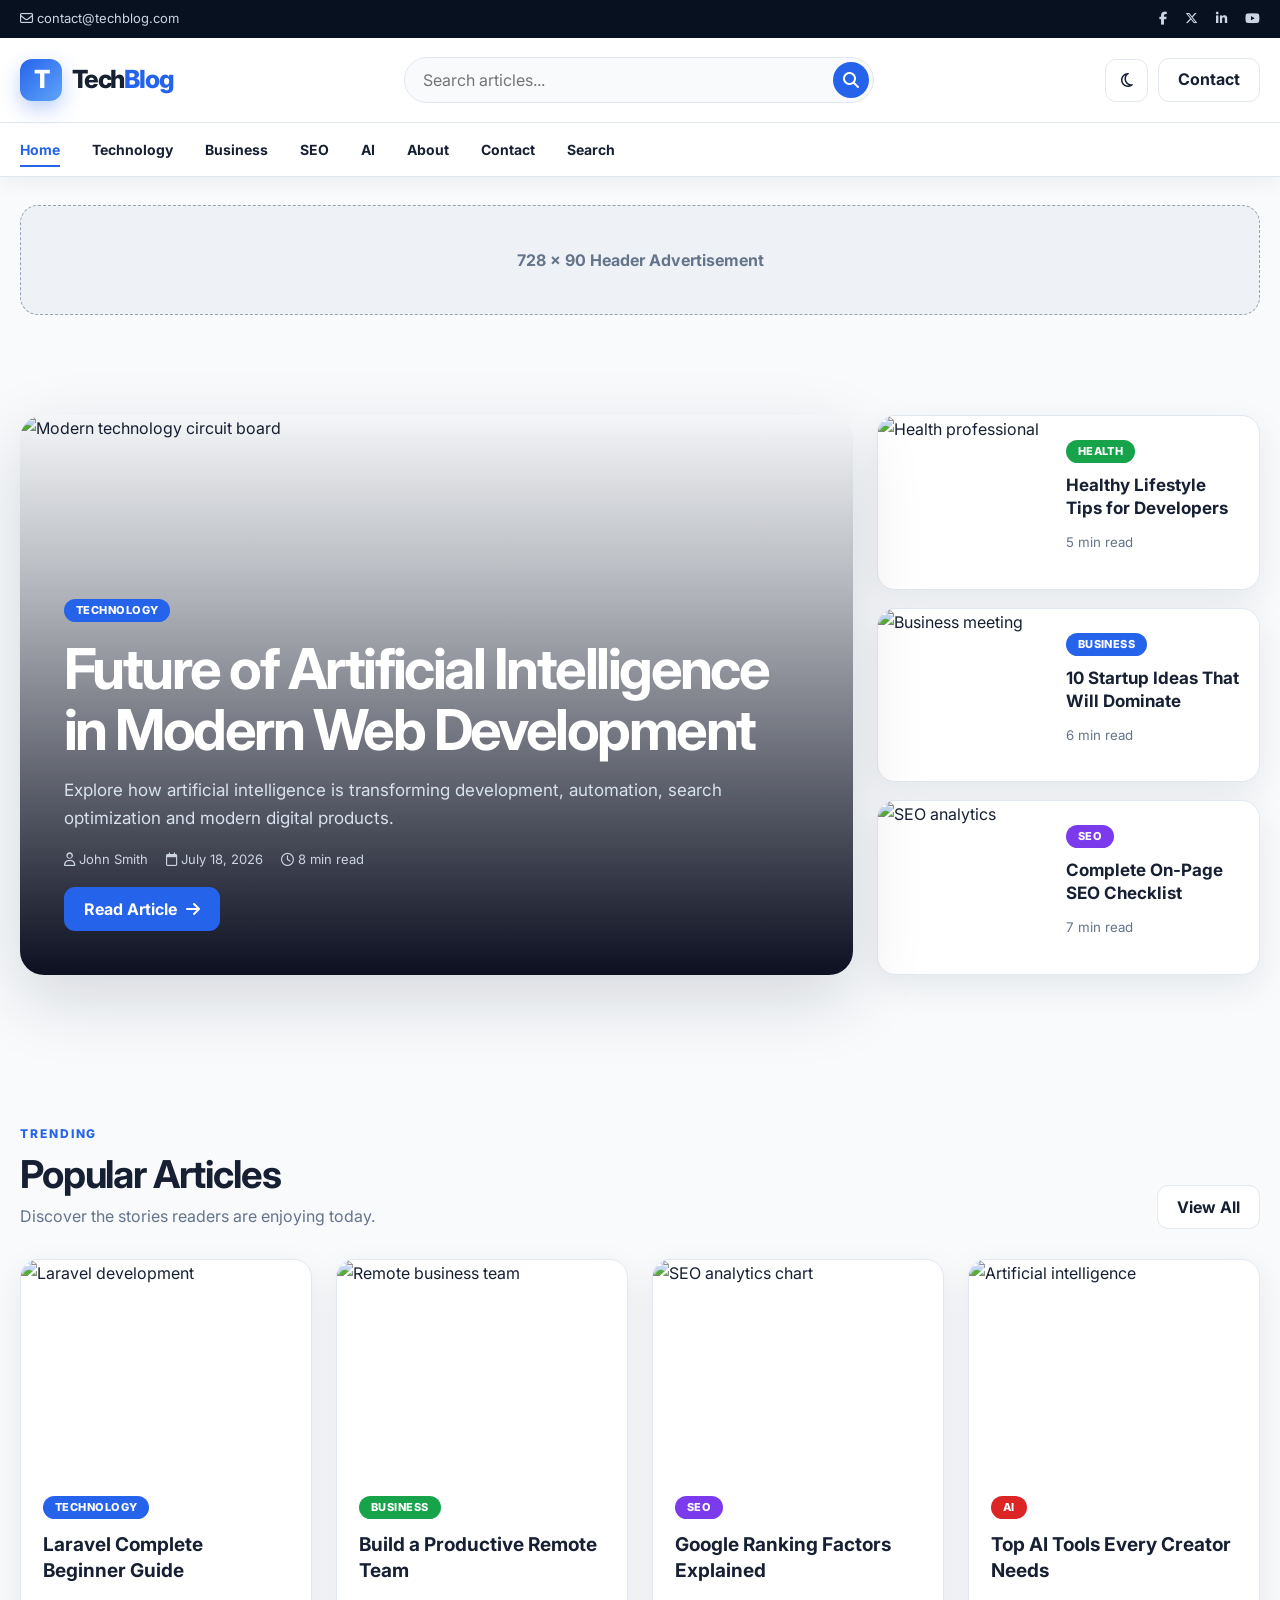
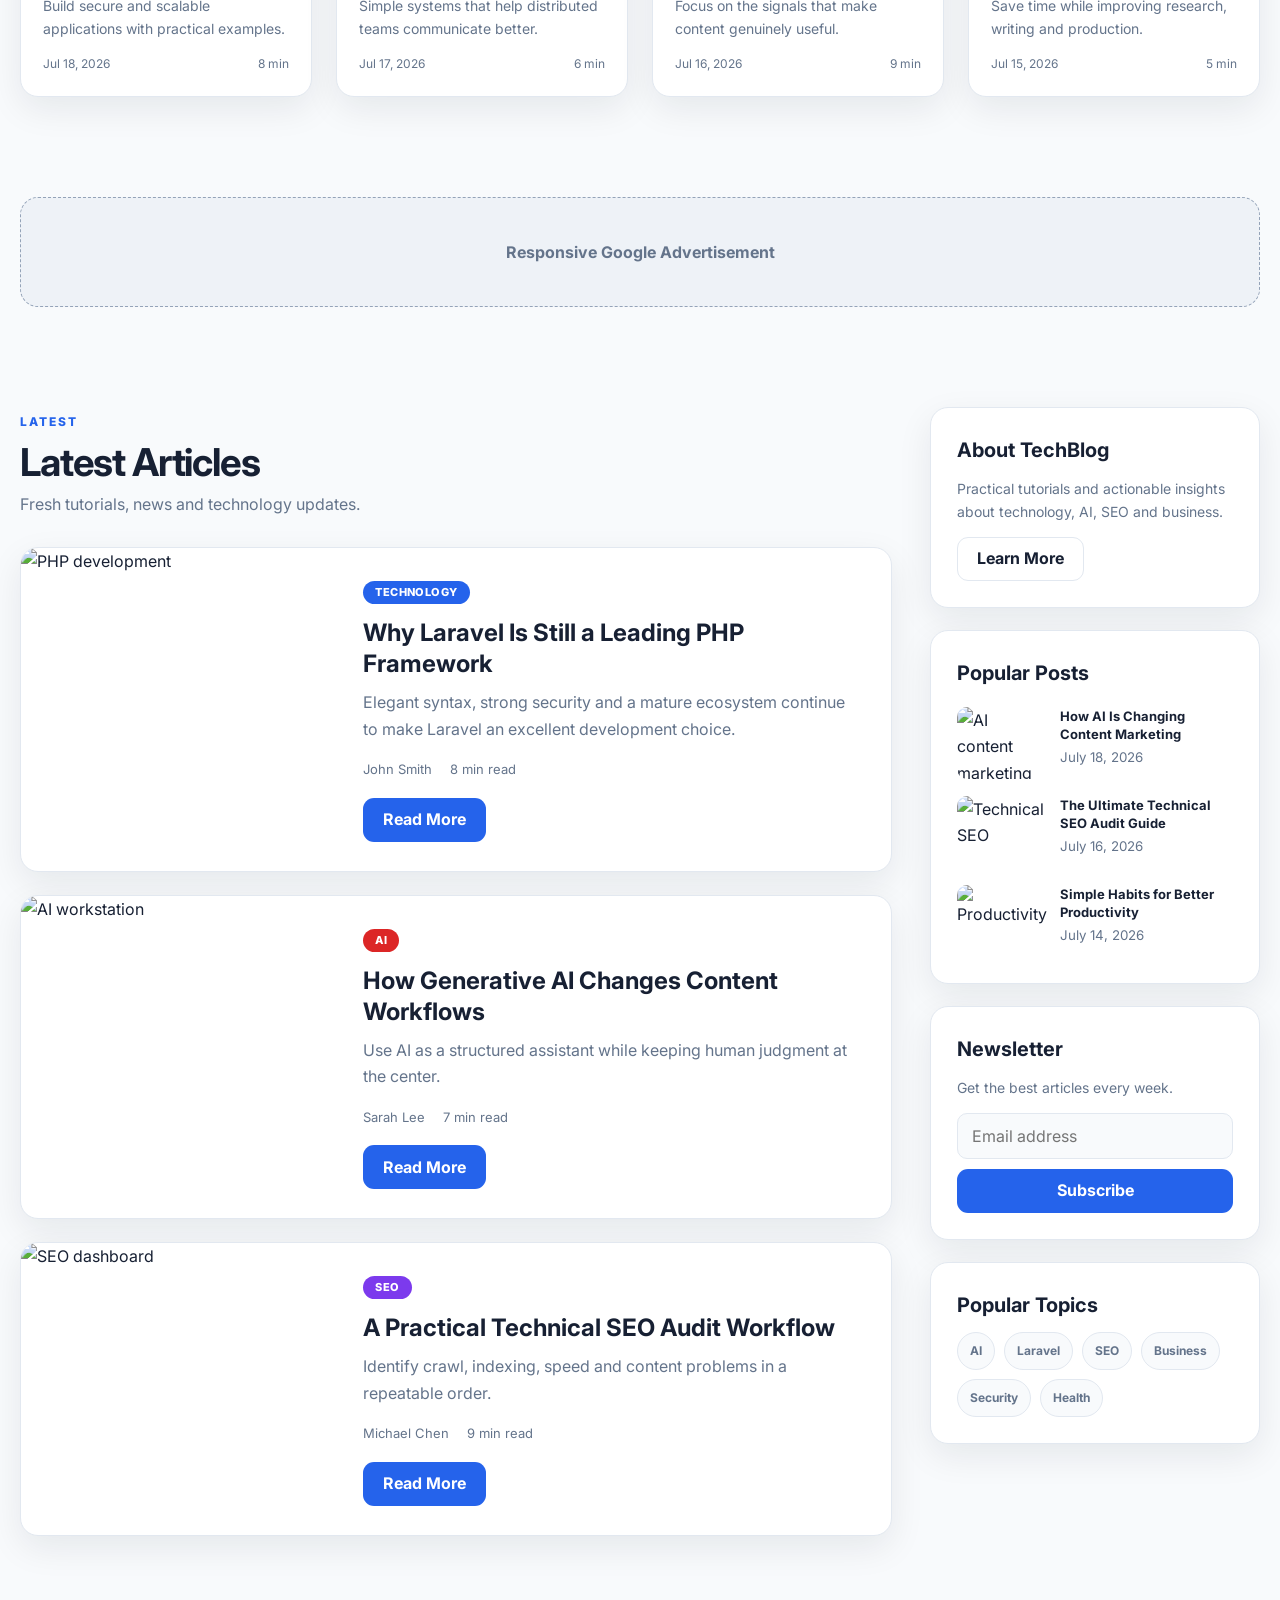
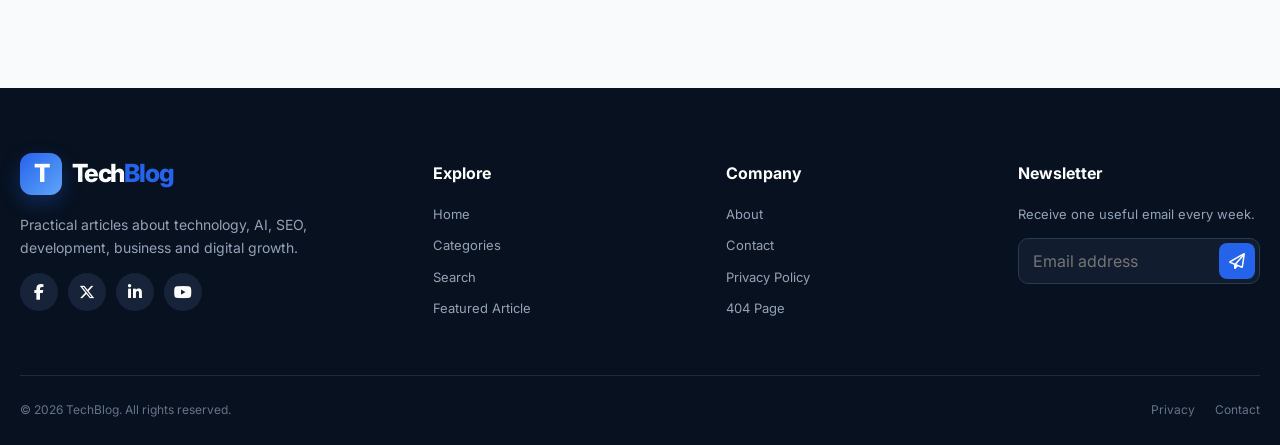
==== commit 5e52a7fb: "last update" ====
--- a/index.html
+++ b/index.html
@@ -1,256 +1,513 @@
+<!-- =========================================================
+     index.html
+========================================================= -->
+
 <!DOCTYPE html>
 <html lang="en" data-theme="light">
 
 <head>
+
   <meta charset="UTF-8">
-  <meta name="viewport" content="width=device-width, initial-scale=1.0">
-  <meta name="description" content="TechBlog responsive multi-page blog template">
+
+  <meta
+    name="viewport"
+    content="width=device-width, initial-scale=1.0"
+  >
+
+  <meta
+    name="description"
+    content="TechBlog modern responsive technology blog"
+  >
+
   <title>TechBlog — Modern Technology Blog</title>
 
   <link rel="preconnect" href="https://fonts.googleapis.com">
-  <link rel="preconnect" href="https://fonts.gstatic.com" crossorigin>
+
+  <link
+    rel="preconnect"
+    href="https://fonts.gstatic.com"
+    crossorigin
+  >
 
   <link
     href="https://fonts.googleapis.com/css2?family=Inter:wght@400;500;600;700;800&family=Merriweather:wght@400;700&display=swap"
-    rel="stylesheet">
-
-  <link rel="stylesheet" href="https://cdnjs.cloudflare.com/ajax/libs/font-awesome/6.5.2/css/all.min.css">
+    rel="stylesheet"
+  >
+
+  <link
+    rel="stylesheet"
+    href="https://cdnjs.cloudflare.com/ajax/libs/font-awesome/6.5.2/css/all.min.css"
+  >
 
   <link rel="stylesheet" href="style.css">
+
   <script src="script.js" defer></script>
+
 </head>
 
-<body>
-
-  <!-- Reading Progress Bar -->
-  <div id="readingProgress" class="reading-progress" aria-hidden="true"></div>
-
-  <!-- =========================
-       HEADER
-  ========================== -->
-  <header class="site-header">
-
-    <div class="topbar">
-      <div class="container topbar-inner">
-
-        <a href="mailto:contact@techblog.com">
-          <i class="fa-regular fa-envelope"></i>
-          contact@techblog.com
+<body data-page="home">
+
+  <div id="siteHeader"></div>
+
+  <main>
+
+    <div class="container ad-slot">
+      728 × 90 Header Advertisement
+    </div>
+
+    <section class="container home-hero section-space">
+
+      <article class="hero-feature">
+
+        <img
+          src="https://images.unsplash.com/photo-1518770660439-4636190af475?auto=format&fit=crop&w=1600&q=85"
+          alt="Modern technology circuit board"
+        >
+
+        <div class="hero-overlay"></div>
+
+        <div class="hero-content">
+
+          <span class="badge badge-blue">
+            Technology
+          </span>
+
+          <h1>
+            Future of Artificial Intelligence in
+            Modern Web Development
+          </h1>
+
+          <p>
+            Explore how artificial intelligence is transforming
+            development, automation, search optimization and
+            modern digital products.
+          </p>
+
+          <div class="post-meta post-meta-light">
+
+            <span>
+              <i class="fa-regular fa-user"></i>
+              John Smith
+            </span>
+
+            <span>
+              <i class="fa-regular fa-calendar"></i>
+              July 18, 2026
+            </span>
+
+            <span>
+              <i class="fa-regular fa-clock"></i>
+              8 min read
+            </span>
+
+          </div>
+
+          <a
+            class="button button-primary"
+            href="single-blog.html"
+          >
+            Read Article
+
+            <i class="fa-solid fa-arrow-right"></i>
+          </a>
+
+        </div>
+
+      </article>
+
+      <div class="hero-side-grid">
+
+        <article class="mini-post-card">
+
+          <img
+            src="https://images.unsplash.com/photo-1576091160550-2173dba999ef?auto=format&fit=crop&w=800&q=80"
+            alt="Health professional"
+          >
+
+          <div>
+
+            <span class="badge badge-green">
+              Health
+            </span>
+
+            <h3>
+              <a href="single-blog.html">
+                Healthy Lifestyle Tips for Developers
+              </a>
+            </h3>
+
+            <small>5 min read</small>
+
+          </div>
+
+        </article>
+
+        <article class="mini-post-card">
+
+          <img
+            src="https://images.unsplash.com/photo-1556740749-887f6717d7e4?auto=format&fit=crop&w=800&q=80"
+            alt="Business meeting"
+          >
+
+          <div>
+
+            <span class="badge badge-blue">
+              Business
+            </span>
+
+            <h3>
+              <a href="single-blog.html">
+                10 Startup Ideas That Will Dominate
+              </a>
+            </h3>
+
+            <small>6 min read</small>
+
+          </div>
+
+        </article>
+
+        <article class="mini-post-card">
+
+          <img
+            src="https://images.unsplash.com/photo-1516321318423-f06f85e504b3?auto=format&fit=crop&w=800&q=80"
+            alt="SEO analytics"
+          >
+
+          <div>
+
+            <span class="badge badge-purple">
+              SEO
+            </span>
+
+            <h3>
+              <a href="single-blog.html">
+                Complete On-Page SEO Checklist
+              </a>
+            </h3>
+
+            <small>7 min read</small>
+
+          </div>
+
+        </article>
+
+      </div>
+
+    </section>
+
+    <section class="container section-space">
+
+      <div class="section-heading">
+
+        <div>
+
+          <span class="eyebrow">
+            Trending
+          </span>
+
+          <h2>Popular Articles</h2>
+
+          <p>
+            Discover the stories readers are enjoying today.
+          </p>
+
+        </div>
+
+        <a
+          class="button button-outline"
+          href="category.html"
+        >
+          View All
         </a>
 
-        <div class="topbar-socials" aria-label="Social links">
-          <a href="#" aria-label="Facebook">
-            <i class="fa-brands fa-facebook-f"></i>
-          </a>
-
-          <a href="#" aria-label="Twitter">
-            <i class="fa-brands fa-x-twitter"></i>
-          </a>
-
-          <a href="#" aria-label="LinkedIn">
-            <i class="fa-brands fa-linkedin-in"></i>
-          </a>
-
-          <a href="#" aria-label="YouTube">
-            <i class="fa-brands fa-youtube"></i>
-          </a>
-        </div>
-
       </div>
-    </div>
-
-    <div class="main-header">
-      <div class="container header-inner">
-
-        <!-- Logo -->
-        <a class="logo" href="#home" aria-label="TechBlog home">
-          <span class="logo-mark">T</span>
-
-          <span>
-            Tech<span>Blog</span>
-          </span>
-        </a>
-
-        <!-- Header Search -->
-        <form id="headerSearchForm" class="header-search" role="search">
-          <label class="sr-only" for="headerSearchInput">
-            Search articles
-          </label>
-
-          <input id="headerSearchInput" type="search" placeholder="Search articles...">
-
-          <button type="submit" aria-label="Search">
-            <i class="fa-solid fa-magnifying-glass"></i>
-          </button>
-        </form>
-
-        <!-- Header Actions -->
-        <div class="header-actions">
-
-          <button id="themeToggle" class="icon-button" type="button" aria-label="Toggle dark mode">
-            <i class="fa-regular fa-moon"></i>
-          </button>
-
-          <a class="button button-outline desktop-only" href="#contact">
-            Login
-          </a>
-          <a class="button button-outline desktop-only" href="#contact">
-            Register
-          </a>
-
-          <button id="menuToggle" class="menu-toggle" type="button" aria-label="Open menu" aria-expanded="false">
-            <i class="fa-solid fa-bars"></i>
-          </button>
-
-        </div>
-
-      </div>
-    </div>
-
-    <!-- Navigation -->
-    <nav id="mainNav" class="main-nav" aria-label="Primary navigation">
-      <div class="container nav-inner">
-
-        <a href="#home" data-route-link>Home</a>
-        <a href="#category" data-route-link>Technology</a>
-        <a href="#category" data-route-link>Business</a>
-        <a href="#category" data-route-link>SEO</a>
-        <a href="#category" data-route-link>AI</a>
-        <a href="#about" data-route-link>About</a>
-        <a href="#contact" data-route-link>Contact</a>
-
-        <a href="#search" data-route-link class="mobile-search-link">
-          <i class="fa-solid fa-magnifying-glass"></i>
-          Search
-        </a>
-
-      </div>
-    </nav>
-
-  </header>
-
-  <!-- =========================
-       WEBSITE PAGES
-  ========================== -->
-  <main id="app">
-
-    <!-- =========================
-         HOME PAGE
-    ========================== -->
-    <section id="page-home" class="page active" data-page="home">
-
-      <div class="container ad-slot ad-slot-top">
-        728 × 90 Header Advertisement
-      </div>
-
-      <!-- Home Hero -->
-      <section class="container home-hero section-space">
-
-        <article class="hero-feature">
-
-          <img src="https://images.unsplash.com/photo-1518770660439-4636190af475?auto=format&fit=crop&w=1600&q=85"
-            alt="Modern technology circuit board">
-
-          <div class="hero-overlay"></div>
-
-          <div class="hero-content">
+
+      <div class="post-grid post-grid-4">
+
+        <article class="post-card">
+
+          <a
+            class="post-card-image"
+            href="single-blog.html"
+          >
+            <img
+              src="https://picsum.photos/700/470?random=101"
+              alt="Laravel development"
+            >
+          </a>
+
+          <div class="post-card-body">
 
             <span class="badge badge-blue">
               Technology
             </span>
 
-            <h1>
-              Future of Artificial Intelligence in
-              Modern Web Development
-            </h1>
+            <h3>
+              <a href="single-blog.html">
+                Laravel Complete Beginner Guide
+              </a>
+            </h3>
 
             <p>
-              Explore how AI is transforming development,
-              automation, search optimization and modern
-              digital products.
+              Build secure and scalable applications
+              with practical examples.
             </p>
 
-            <div class="post-meta post-meta-light">
-
-              <span>
-                <i class="fa-regular fa-user"></i>
-                John Smith
+            <div class="card-meta">
+              <span>Jul 18, 2026</span>
+              <span>8 min</span>
+            </div>
+
+          </div>
+
+        </article>
+
+        <article class="post-card">
+
+          <a
+            class="post-card-image"
+            href="single-blog.html"
+          >
+            <img
+              src="https://picsum.photos/700/470?random=102"
+              alt="Remote business team"
+            >
+          </a>
+
+          <div class="post-card-body">
+
+            <span class="badge badge-green">
+              Business
+            </span>
+
+            <h3>
+              <a href="single-blog.html">
+                Build a Productive Remote Team
+              </a>
+            </h3>
+
+            <p>
+              Simple systems that help distributed
+              teams communicate better.
+            </p>
+
+            <div class="card-meta">
+              <span>Jul 17, 2026</span>
+              <span>6 min</span>
+            </div>
+
+          </div>
+
+        </article>
+
+        <article class="post-card">
+
+          <a
+            class="post-card-image"
+            href="single-blog.html"
+          >
+            <img
+              src="https://picsum.photos/700/470?random=103"
+              alt="SEO analytics chart"
+            >
+          </a>
+
+          <div class="post-card-body">
+
+            <span class="badge badge-purple">
+              SEO
+            </span>
+
+            <h3>
+              <a href="single-blog.html">
+                Google Ranking Factors Explained
+              </a>
+            </h3>
+
+            <p>
+              Focus on the signals that make
+              content genuinely useful.
+            </p>
+
+            <div class="card-meta">
+              <span>Jul 16, 2026</span>
+              <span>9 min</span>
+            </div>
+
+          </div>
+
+        </article>
+
+        <article class="post-card">
+
+          <a
+            class="post-card-image"
+            href="single-blog.html"
+          >
+            <img
+              src="https://picsum.photos/700/470?random=104"
+              alt="Artificial intelligence"
+            >
+          </a>
+
+          <div class="post-card-body">
+
+            <span class="badge badge-red">
+              AI
+            </span>
+
+            <h3>
+              <a href="single-blog.html">
+                Top AI Tools Every Creator Needs
+              </a>
+            </h3>
+
+            <p>
+              Save time while improving research,
+              writing and production.
+            </p>
+
+            <div class="card-meta">
+              <span>Jul 15, 2026</span>
+              <span>5 min</span>
+            </div>
+
+          </div>
+
+        </article>
+
+      </div>
+
+    </section>
+
+    <div class="container ad-slot">
+      Responsive Google Advertisement
+    </div>
+
+    <section class="container home-content-layout section-space">
+
+      <div>
+
+        <div class="section-heading">
+
+          <div>
+
+            <span class="eyebrow">
+              Latest
+            </span>
+
+            <h2>Latest Articles</h2>
+
+            <p>
+              Fresh tutorials, news and technology updates.
+            </p>
+
+          </div>
+
+        </div>
+
+        <div class="latest-list">
+
+          <article class="horizontal-post">
+
+            <a href="single-blog.html">
+
+              <img
+                src="https://picsum.photos/700/500?random=111"
+                alt="PHP development"
+              >
+
+            </a>
+
+            <div>
+
+              <span class="badge badge-blue">
+                Technology
               </span>
 
-              <span>
-                <i class="fa-regular fa-calendar"></i>
-                July 18, 2026
-              </span>
-
-              <span>
-                <i class="fa-regular fa-clock"></i>
-                8 min read
-              </span>
-
-            </div>
-
-            <a class="button button-primary" href="#blog">
-              Read Article
-              <i class="fa-solid fa-arrow-right"></i>
-            </a>
-
-          </div>
-
-        </article>
-
-        <!-- Hero Side Posts -->
-        <div class="hero-side-grid">
-
-          <article class="mini-post-card">
-
-            <img src="https://images.unsplash.com/photo-1576091160550-2173dba999ef?auto=format&fit=crop&w=800&q=80"
-              alt="Health professional">
-
-            <div>
-
-              <span class="badge badge-green">
-                Health
-              </span>
-
               <h3>
-                <a href="#blog">
-                  Healthy Lifestyle Tips for Developers
+                <a href="single-blog.html">
+                  Why Laravel Is Still a Leading PHP Framework
                 </a>
               </h3>
 
-              <small>5 min read</small>
+              <p>
+                Elegant syntax, strong security and a mature
+                ecosystem continue to make Laravel an
+                excellent development choice.
+              </p>
+
+              <div class="post-meta">
+                <span>John Smith</span>
+                <span>8 min read</span>
+              </div>
+
+              <a
+                class="button button-primary"
+                href="single-blog.html"
+              >
+                Read More
+              </a>
 
             </div>
 
           </article>
 
-          <article class="mini-post-card">
-
-            <img src="https://images.unsplash.com/photo-1556740749-887f6717d7e4?auto=format&fit=crop&w=800&q=80"
-              alt="Business meeting">
+          <article class="horizontal-post">
+
+            <a href="single-blog.html">
+
+              <img
+                src="https://picsum.photos/700/500?random=112"
+                alt="AI workstation"
+              >
+
+            </a>
 
             <div>
 
-              <span class="badge badge-blue">
-                Business
+              <span class="badge badge-red">
+                AI
               </span>
 
               <h3>
-                <a href="#blog">
-                  10 Startup Ideas That Will Dominate
+                <a href="single-blog.html">
+                  How Generative AI Changes Content Workflows
                 </a>
               </h3>
 
-              <small>6 min read</small>
+              <p>
+                Use AI as a structured assistant while
+                keeping human judgment at the center.
+              </p>
+
+              <div class="post-meta">
+                <span>Sarah Lee</span>
+                <span>7 min read</span>
+              </div>
+
+              <a
+                class="button button-primary"
+                href="single-blog.html"
+              >
+                Read More
+              </a>
 
             </div>
 
           </article>
 
-          <article class="mini-post-card">
-
-            <img src="https://images.unsplash.com/photo-1516321318423-f06f85e504b3?auto=format&fit=crop&w=800&q=80"
-              alt="SEO analytics laptop">
+          <article class="horizontal-post">
+
+            <a href="single-blog.html">
+
+              <img
+                src="https://picsum.photos/700/500?random=113"
+                alt="SEO dashboard"
+              >
+
+            </a>
 
             <div>
 
@@ -259,12 +516,27 @@
               </span>
 
               <h3>
-                <a href="#blog">
-                  Complete On-Page SEO Checklist
+                <a href="single-blog.html">
+                  A Practical Technical SEO Audit Workflow
                 </a>
               </h3>
 
-              <small>7 min read</small>
+              <p>
+                Identify crawl, indexing, speed and content
+                problems in a repeatable order.
+              </p>
+
+              <div class="post-meta">
+                <span>Michael Chen</span>
+                <span>9 min read</span>
+              </div>
+
+              <a
+                class="button button-primary"
+                href="single-blog.html"
+              >
+                Read More
+              </a>
 
             </div>
 
@@ -272,2404 +544,152 @@
 
         </div>
 
-      </section>
-
-      <!-- Trending Posts -->
-      <section class="container section-space">
-
-        <div class="section-heading">
-
-          <div>
-
-            <span class="eyebrow">
-              Trending
-            </span>
-
-            <h2>Popular Articles</h2>
-
-            <p>
-              Discover the stories readers are enjoying today.
-            </p>
-
-          </div>
-
-          <a class="button button-outline" href="#category">
-            View All
-          </a>
-
-        </div>
-
-        <div class="post-grid post-grid-4">
-
-          <article class="post-card">
-
-            <a href="#blog">
-              <img src="https://picsum.photos/700/470?random=101" alt="Laravel development">
-            </a>
-
-            <div class="post-card-body">
-
-              <span class="badge badge-blue">
-                Technology
-              </span>
-
-              <h3>
-                <a href="#blog">
-                  Laravel Complete Beginner Guide
-                </a>
-              </h3>
-
-              <p>
-                Build secure and scalable applications
-                with practical examples.
-              </p>
-
-              <div class="card-meta">
-                <span>Jul 18</span>
-                <span>8 min</span>
-              </div>
-
-            </div>
-
-          </article>
-
-          <article class="post-card">
-
-            <a href="#blog">
-              <img src="https://picsum.photos/700/470?random=102" alt="Remote work desk">
-            </a>
-
-            <div class="post-card-body">
-
-              <span class="badge badge-green">
-                Business
-              </span>
-
-              <h3>
-                <a href="#blog">
-                  Build a Productive Remote Team
-                </a>
-              </h3>
-
-              <p>
-                Simple systems that help distributed
-                teams communicate better.
-              </p>
-
-              <div class="card-meta">
-                <span>Jul 17</span>
-                <span>6 min</span>
-              </div>
-
-            </div>
-
-          </article>
-
-          <article class="post-card">
-
-            <a href="#blog">
-              <img src="https://picsum.photos/700/470?random=103" alt="SEO chart">
-            </a>
-
-            <div class="post-card-body">
-
-              <span class="badge badge-purple">
-                SEO
-              </span>
-
-              <h3>
-                <a href="#blog">
-                  Google Ranking Factors Explained
-                </a>
-              </h3>
-
-              <p>
-                Focus on the signals that make
-                content genuinely useful.
-              </p>
-
-              <div class="card-meta">
-                <span>Jul 16</span>
-                <span>9 min</span>
-              </div>
-
-            </div>
-
-          </article>
-
-          <article class="post-card">
-
-            <a href="#blog">
-              <img src="https://picsum.photos/700/470?random=104" alt="Artificial intelligence concept">
-            </a>
-
-            <div class="post-card-body">
-
-              <span class="badge badge-red">
-                AI
-              </span>
-
-              <h3>
-                <a href="#blog">
-                  Top AI Tools Every Creator Needs
-                </a>
-              </h3>
-
-              <p>
-                Save time while improving research,
-                writing and production.
-              </p>
-
-              <div class="card-meta">
-                <span>Jul 15</span>
-                <span>5 min</span>
-              </div>
-
-            </div>
-
-          </article>
-
-        </div>
-
-      </section>
-
-      <div class="container ad-slot">
-        Responsive Advertisement
       </div>
 
-      <!-- Latest Articles -->
-      <section class="container section-space home-content-layout">
-
-        <div>
-
-          <div class="section-heading compact">
-
-            <div>
-
-              <span class="eyebrow">
-                Latest
-              </span>
-
-              <h2>Latest Articles</h2>
-
-            </div>
-
-          </div>
-
-          <div class="latest-list">
-
-            <article class="horizontal-post">
-
-              <a href="#blog">
-
-                <img src="https://picsum.photos/700/500?random=111" alt="PHP code">
-
-              </a>
-
-              <div>
-
-                <span class="badge badge-blue">
-                  Technology
-                </span>
-
-                <h3>
-                  <a href="#blog">
-                    Why Laravel Is Still a Leading PHP Framework
-                  </a>
-                </h3>
-
-                <p>
-                  Elegant syntax, strong security and a mature
-                  ecosystem continue to make Laravel an
-                  excellent choice.
-                </p>
-
-                <div class="post-meta">
-                  <span>John Smith</span>
-                  <span>8 min read</span>
-                </div>
-
-              </div>
-
-            </article>
-
-            <article class="horizontal-post">
-
-              <a href="#blog">
-
-                <img src="https://picsum.photos/700/500?random=112" alt="AI workstation">
-
-              </a>
-
-              <div>
-
-                <span class="badge badge-red">
-                  AI
-                </span>
-
-                <h3>
-                  <a href="#blog">
-                    How Generative AI Changes Content Workflows
-                  </a>
-                </h3>
-
-                <p>
-                  Use AI as a structured assistant while keeping
-                  human judgment at the center of your process.
-                </p>
-
-                <div class="post-meta">
-                  <span>Sarah Lee</span>
-                  <span>7 min read</span>
-                </div>
-
-              </div>
-
-            </article>
-
-            <article class="horizontal-post">
-
-              <a href="#blog">
-
-                <img src="https://picsum.photos/700/500?random=113" alt="Analytics dashboard">
-
-              </a>
-
-              <div>
-
-                <span class="badge badge-purple">
-                  SEO
-                </span>
-
-                <h3>
-                  <a href="#blog">
-                    A Practical Technical SEO Audit Workflow
-                  </a>
-                </h3>
-
-                <p>
-                  Identify crawl, indexing, speed and content
-                  problems in a repeatable order.
-                </p>
-
-                <div class="post-meta">
-                  <span>Michael Chen</span>
-                  <span>9 min read</span>
-                </div>
-
-              </div>
-
-            </article>
-
-          </div>
-
-        </div>
-
-        <aside class="home-sidebar">
-
-          <div class="sidebar-card">
-
-            <h3>Newsletter</h3>
-
-            <p>
-              Get the best technology and SEO articles every week.
-            </p>
-
-            <form class="newsletter-form">
-
-              <input type="email" placeholder="Email address" required>
-
-              <button class="button button-primary" type="submit">
-                Subscribe
-              </button>
-
-            </form>
-
-          </div>
-
-          <div class="sidebar-card">
-
-            <h3>Popular Topics</h3>
-
-            <div class="tag-cloud">
-
-              <a href="#category">AI</a>
-              <a href="#category">Laravel</a>
-              <a href="#category">SEO</a>
-              <a href="#category">Business</a>
-              <a href="#category">WordPress</a>
-              <a href="#category">Security</a>
-
-            </div>
-
-          </div>
-
-        </aside>
-
-      </section>
+      <aside class="sidebar-stack">
+
+        <section class="sidebar-card">
+
+          <h3>About TechBlog</h3>
+
+          <p>
+            Practical tutorials and actionable insights
+            about technology, AI, SEO and business.
+          </p>
+
+          <a
+            class="button button-outline"
+            href="about.html"
+          >
+            Learn More
+          </a>
+
+        </section>
+
+        <section class="sidebar-card">
+
+          <h3>Popular Posts</h3>
+
+          <a
+            class="popular-sidebar-post"
+            href="single-blog.html"
+          >
+
+            <img
+              src="https://picsum.photos/180/140?random=121"
+              alt="AI content marketing"
+            >
+
+            <span>
+              <h4>
+                How AI Is Changing Content Marketing
+              </h4>
+
+              <small>July 18, 2026</small>
+            </span>
+
+          </a>
+
+          <a
+            class="popular-sidebar-post"
+            href="single-blog.html"
+          >
+
+            <img
+              src="https://picsum.photos/180/140?random=122"
+              alt="Technical SEO"
+            >
+
+            <span>
+              <h4>
+                The Ultimate Technical SEO Audit Guide
+              </h4>
+
+              <small>July 16, 2026</small>
+            </span>
+
+          </a>
+
+          <a
+            class="popular-sidebar-post"
+            href="single-blog.html"
+          >
+
+            <img
+              src="https://picsum.photos/180/140?random=123"
+              alt="Productivity"
+            >
+
+            <span>
+              <h4>
+                Simple Habits for Better Productivity
+              </h4>
+
+              <small>July 14, 2026</small>
+            </span>
+
+          </a>
+
+        </section>
+
+        <section class="sidebar-card">
+
+          <h3>Newsletter</h3>
+
+          <p>
+            Get the best articles every week.
+          </p>
+
+          <form class="newsletter-form">
+
+            <input
+              type="email"
+              required
+              placeholder="Email address"
+            >
+
+            <button
+              class="button button-primary"
+              type="submit"
+            >
+              Subscribe
+            </button>
+
+          </form>
+
+        </section>
+
+        <section class="sidebar-card">
+
+          <h3>Popular Topics</h3>
+
+          <div class="tag-cloud">
+
+            <a href="category.html?category=AI">AI</a>
+            <a href="category.html?category=Development">Laravel</a>
+            <a href="category.html?category=SEO">SEO</a>
+            <a href="category.html?category=Business">Business</a>
+            <a href="category.html?category=Security">Security</a>
+            <a href="category.html?category=Health">Health</a>
+
+          </div>
+
+        </section>
+
+      </aside>
 
     </section>
 
-    <!-- =========================
-         SINGLE BLOG PAGE
-    ========================== -->
-    <section id="page-blog" class="page" data-page="blog">
-
-      <!-- Breadcrumb -->
-      <div class="container blog-breadcrumb breadcrumb" aria-label="Breadcrumb">
-
-        <a href="#home">Home</a>
-
-        <i class="fa-solid fa-chevron-right"></i>
-
-        <a href="#category">Technology</a>
-
-        <i class="fa-solid fa-chevron-right"></i>
-
-        <span>AI in Web Development</span>
-
-      </div>
-
-      <!-- Floating Share -->
-      <div class="floating-share" aria-label="Share article">
-
-        <span>Share</span>
-
-        <button type="button" data-share="facebook" aria-label="Share on Facebook">
-          <i class="fa-brands fa-facebook-f"></i>
-        </button>
-
-        <button type="button" data-share="twitter" aria-label="Share on Twitter">
-          <i class="fa-brands fa-x-twitter"></i>
-        </button>
-
-        <button type="button" data-share="linkedin" aria-label="Share on LinkedIn">
-          <i class="fa-brands fa-linkedin-in"></i>
-        </button>
-
-        <button type="button" data-share="copy" aria-label="Copy link">
-          <i class="fa-solid fa-link"></i>
-        </button>
-
-      </div>
-
-      <div class="container blog-layout section-space-sm">
-
-        <!-- Blog Content 850px -->
-        <article id="articleContent" class="blog-article">
-
-          <header class="article-header">
-
-            <span class="badge badge-blue">
-              Technology
-            </span>
-
-            <h1>
-              Future of Artificial Intelligence
-              in Modern Web Development
-            </h1>
-
-            <p class="article-intro">
-              Artificial intelligence is moving from an optional
-              experiment to a practical layer inside modern
-              development workflows.
-            </p>
-
-            <div class="author-row">
-
-              <img src="https://i.pravatar.cc/120?img=12" alt="John Smith avatar">
-
-              <div>
-
-                <strong>John Smith</strong>
-
-                <span>
-                  Senior Technology Writer
-                </span>
-
-              </div>
-
-              <div class="article-meta">
-
-                <span>
-                  <i class="fa-regular fa-calendar"></i>
-                  July 18, 2026
-                </span>
-
-                <span>
-                  <i class="fa-regular fa-clock"></i>
-                  8 min read
-                </span>
-
-              </div>
-
-            </div>
-
-          </header>
-
-          <!-- Featured Image -->
-          <figure class="featured-image">
-
-            <img src="https://images.unsplash.com/photo-1518770660439-4636190af475?auto=format&fit=crop&w=1600&q=88"
-              alt="Circuit board representing artificial intelligence">
-
-            <figcaption>
-              AI is becoming a practical part of everyday
-              development workflows.
-            </figcaption>
-
-          </figure>
-
-          <!-- Mobile TOC -->
-          <nav class="mobile-toc toc-card" aria-label="Article contents">
-
-            <h3>
-              <i class="fa-solid fa-list"></i>
-              Contents
-            </h3>
-
-            <ol>
-
-              <li>
-                <a href="#article-section-1">
-                  How AI changes development
-                </a>
-              </li>
-
-              <li>
-                <a href="#article-section-2">
-                  Practical use cases
-                </a>
-              </li>
-
-              <li>
-                <a href="#article-section-3">
-                  Building responsibly
-                </a>
-              </li>
-
-            </ol>
-
-          </nav>
-
-          <!-- Article -->
-          <div class="article-body">
-
-            <p class="lead">
-              The most valuable use of AI is not replacing
-              developers. It is reducing repetitive work,
-              accelerating discovery and helping teams make
-              better-informed decisions.
-            </p>
-
-            <h2 id="article-section-1">
-              1. How AI Changes Modern Development
-            </h2>
-
-            <p>
-              Modern web teams use AI to explore unfamiliar
-              codebases, draft repetitive components, summarize
-              documentation and identify likely causes of bugs.
-              These capabilities shorten the distance between
-              a question and a useful first answer.
-            </p>
-
-            <p>
-              However, generated output still requires review.
-              Developers must validate architecture, security,
-              accessibility and business logic before code
-              reaches production.
-            </p>
-
-            <blockquote>
-              AI is most effective when it improves the
-              developer’s judgment instead of attempting
-              to replace it.
-            </blockquote>
-
-            <h3>
-              Faster research and prototyping
-            </h3>
-
-            <p>
-              A developer can describe a feature, compare
-              implementation options and generate a rough
-              prototype within minutes. The prototype is not
-              the finished product, but it helps a team test
-              assumptions earlier.
-            </p>
-
-            <ul>
-              <li>
-                Explain unfamiliar functions and dependencies.
-              </li>
-
-              <li>
-                Generate starter tests and documentation.
-              </li>
-
-              <li>
-                Suggest alternative approaches to a
-                technical problem.
-              </li>
-
-              <li>
-                Transform repetitive data or markup.
-              </li>
-            </ul>
-
-            <h2 id="article-section-2">
-              2. Practical AI Use Cases
-            </h2>
-
-            <p>
-              Strong use cases have clear inputs, verifiable
-              outputs and a human review step. This makes AI
-              especially useful for structured tasks rather
-              than vague requests.
-            </p>
-
-            <div class="article-callout">
-
-              <i class="fa-solid fa-lightbulb"></i>
-
-              <div>
-
-                <strong>Practical tip</strong>
-
-                <p>
-                  Give the model relevant context, constraints,
-                  examples and an exact output format. Better
-                  instructions usually create more useful results.
-                </p>
-
-              </div>
-
-            </div>
-
-            <h3>
-              Development and quality assurance
-            </h3>
-
-            <p>
-              Teams can use AI to draft unit tests, identify
-              edge cases, explain error messages and review
-              common accessibility problems. A reviewer should
-              still confirm that tests represent real requirements.
-            </p>
-
-            <h3>
-              Content and search optimization
-            </h3>
-
-            <p>
-              AI can organize research, create content briefs,
-              improve internal linking ideas and identify gaps
-              in an article. Original expertise, accurate sources
-              and clear editing remain essential.
-            </p>
-
-            <pre><code>// Example: validate AI output before using it
-const result = await generateSuggestion(input);
-
-const verified = validateAgainstRequirements(result);
-
-if (!verified.ok) {
-  throw new Error("Generated output needs review");
-}</code></pre>
-
-            <h2 id="article-section-3">
-              3. Building Responsibly With AI
-            </h2>
-
-            <p>
-              Responsible adoption requires privacy rules,
-              security review and clear ownership. Sensitive
-              customer information, credentials and proprietary
-              code should never be shared with an unapproved service.
-            </p>
-
-            <p>
-              Teams should document where AI is used, which
-              outputs require approval and how mistakes are
-              reported. This keeps the workflow transparent
-              and improves quality over time.
-            </p>
-
-            <ol>
-              <li>
-                Define acceptable and prohibited use.
-              </li>
-
-              <li>
-                Protect confidential data.
-              </li>
-
-              <li>
-                Review generated code and claims.
-              </li>
-
-              <li>
-                Measure whether the workflow truly saves time.
-              </li>
-            </ol>
-
-            <!-- FAQ -->
-            <section class="faq-section" aria-labelledby="faqTitle">
-
-              <div class="section-heading compact">
-
-                <div>
-
-                  <span class="eyebrow">
-                    FAQ
-                  </span>
-
-                  <h2 id="faqTitle">
-                    Frequently Asked Questions
-                  </h2>
-
-                </div>
-
-              </div>
-
-              <div class="faq-list">
-
-                <article class="faq-item">
-
-                  <button type="button" aria-expanded="false">
-
-                    <span>
-                      Will AI replace web developers?
-                    </span>
-
-                    <i class="fa-solid fa-plus"></i>
-
-                  </button>
-
-                  <div class="faq-answer">
-
-                    <p>
-                      AI will automate parts of the workflow,
-                      but production systems still need human
-                      judgment, communication, architecture,
-                      security and accountability.
-                    </p>
-
-                  </div>
-
-                </article>
-
-                <article class="faq-item">
-
-                  <button type="button" aria-expanded="false">
-
-                    <span>
-                      Is AI-generated code safe to use?
-                    </span>
-
-                    <i class="fa-solid fa-plus"></i>
-
-                  </button>
-
-                  <div class="faq-answer">
-
-                    <p>
-                      It can be useful as a draft, but it should
-                      be reviewed, tested and scanned just like
-                      code written by any contributor.
-                    </p>
-
-                  </div>
-
-                </article>
-
-                <article class="faq-item">
-
-                  <button type="button" aria-expanded="false">
-
-                    <span>
-                      What should beginners learn first?
-                    </span>
-
-                    <i class="fa-solid fa-plus"></i>
-
-                  </button>
-
-                  <div class="faq-answer">
-
-                    <p>
-                      Learn HTML, CSS, JavaScript, debugging,
-                      version control and basic web architecture.
-                      These foundations help you evaluate AI
-                      output correctly.
-                    </p>
-
-                  </div>
-
-                </article>
-
-              </div>
-
-            </section>
-
-            <!-- Bottom Share -->
-            <div class="article-share-bottom">
-
-              <strong>
-                Share this article
-              </strong>
-
-              <div>
-
-                <button data-share="facebook">
-                  <i class="fa-brands fa-facebook-f"></i>
-                  Facebook
-                </button>
-
-                <button data-share="twitter">
-                  <i class="fa-brands fa-x-twitter"></i>
-                  Twitter
-                </button>
-
-                <button data-share="linkedin">
-                  <i class="fa-brands fa-linkedin-in"></i>
-                  LinkedIn
-                </button>
-
-                <button data-share="copy">
-                  <i class="fa-solid fa-link"></i>
-                  Copy
-                </button>
-
-              </div>
-
-            </div>
-
-          </div>
-
-          <!-- Related Posts -->
-          <section class="related-section">
-
-            <div class="section-heading compact">
-
-              <div>
-
-                <span class="eyebrow">
-                  Keep Reading
-                </span>
-
-                <h2>Related Posts</h2>
-
-              </div>
-
-            </div>
-
-            <div class="related-grid">
-
-              <article class="related-card">
-
-                <a href="#blog">
-
-                  <img src="https://picsum.photos/700/470?random=201" alt="AI coding">
-
-                </a>
-
-                <div>
-
-                  <span>AI</span>
-
-                  <h3>
-                    <a href="#blog">
-                      Seven AI Tools for Faster Coding
-                    </a>
-                  </h3>
-
-                  <small>
-                    <i class="fa-regular fa-comment"></i>
-                    18 comments
-                  </small>
-
-                </div>
-
-              </article>
-
-              <article class="related-card">
-
-                <a href="#blog">
-
-                  <img src="https://picsum.photos/700/470?random=202" alt="Web application">
-
-                </a>
-
-                <div>
-
-                  <span>Development</span>
-
-                  <h3>
-                    <a href="#blog">
-                      How to Plan a Scalable Web App
-                    </a>
-                  </h3>
-
-                  <small>
-                    <i class="fa-regular fa-comment"></i>
-                    12 comments
-                  </small>
-
-                </div>
-
-              </article>
-
-              <article class="related-card">
-
-                <a href="#blog">
-
-                  <img src="https://picsum.photos/700/470?random=203" alt="Cyber security">
-
-                </a>
-
-                <div>
-
-                  <span>Security</span>
-
-                  <h3>
-                    <a href="#blog">
-                      Security Checklist for Modern Teams
-                    </a>
-                  </h3>
-
-                  <small>
-                    <i class="fa-regular fa-comment"></i>
-                    9 comments
-                  </small>
-
-                </div>
-
-              </article>
-
-            </div>
-
-          </section>
-
-          <!-- Comments -->
-          <section class="comments-section" aria-labelledby="commentsTitle">
-
-            <div class="comments-heading">
-
-              <div>
-
-                <span class="eyebrow">
-                  Discussion
-                </span>
-
-                <h2 id="commentsTitle">
-                  4 Comments
-                </h2>
-
-              </div>
-
-              <button class="button button-outline" type="button" id="jumpCommentForm">
-                Leave a Comment
-              </button>
-
-            </div>
-
-            <div class="comment-list">
-
-              <article class="comment">
-
-                <img src="https://i.pravatar.cc/100?img=32" alt="Emma avatar">
-
-                <div class="comment-content">
-
-                  <div class="comment-top">
-
-                    <div>
-
-                      <strong>Emma Wilson</strong>
-
-                      <time>
-                        2 hours ago
-                      </time>
-
-                    </div>
-
-                    <button class="comment-menu" aria-label="Comment menu">
-                      <i class="fa-solid fa-ellipsis"></i>
-                    </button>
-
-                  </div>
-
-                  <p>
-                    The distinction between using AI as a
-                    draft and treating it as a final answer
-                    is very important. Great explanation.
-                  </p>
-
-                  <div class="comment-actions">
-
-                    <button class="like-button">
-
-                      <i class="fa-regular fa-thumbs-up"></i>
-
-                      Like
-
-                      <span>12</span>
-
-                    </button>
-
-                    <button class="reply-button">
-
-                      <i class="fa-solid fa-reply"></i>
-
-                      Reply
-
-                    </button>
-
-                  </div>
-
-                </div>
-
-              </article>
-
-              <article class="comment reply-comment">
-
-                <img src="https://i.pravatar.cc/100?img=12" alt="John avatar">
-
-                <div class="comment-content">
-
-                  <div class="comment-top">
-
-                    <div>
-
-                      <strong>
-                        John Smith
-
-                        <span class="author-badge">
-                          Author
-                        </span>
-
-                      </strong>
-
-                      <time>
-                        1 hour ago
-                      </time>
-
-                    </div>
-
-                  </div>
-
-                  <p>
-                    Exactly. Review and accountability are
-                    what turn a fast draft into reliable work.
-                  </p>
-
-                  <div class="comment-actions">
-
-                    <button class="like-button">
-
-                      <i class="fa-regular fa-thumbs-up"></i>
-
-                      Like
-
-                      <span>5</span>
-
-                    </button>
-
-                    <button class="reply-button">
-
-                      <i class="fa-solid fa-reply"></i>
-
-                      Reply
-
-                    </button>
-
-                  </div>
-
-                </div>
-
-              </article>
-
-              <article class="comment">
-
-                <img src="https://i.pravatar.cc/100?img=15" alt="David avatar">
-
-                <div class="comment-content">
-
-                  <div class="comment-top">
-
-                    <div>
-
-                      <strong>David Kim</strong>
-
-                      <time>
-                        Yesterday
-                      </time>
-
-                    </div>
-
-                  </div>
-
-                  <p>
-                    I would also add that teams need an
-                    approved-tool list before sharing any
-                    code or client data.
-                  </p>
-
-                  <div class="comment-actions">
-
-                    <button class="like-button">
-
-                      <i class="fa-regular fa-thumbs-up"></i>
-
-                      Like
-
-                      <span>8</span>
-
-                    </button>
-
-                    <button class="reply-button">
-
-                      <i class="fa-solid fa-reply"></i>
-
-                      Reply
-
-                    </button>
-
-                  </div>
-
-                </div>
-
-              </article>
-
-            </div>
-
-            <!-- Comment Form -->
-            <form id="commentForm" class="comment-form">
-
-              <h3>Leave a Comment</h3>
-
-              <p>
-                Your email address will not be published.
-              </p>
-
-              <div class="form-row">
-
-                <label>
-                  Name
-
-                  <input name="name" type="text" required placeholder="Your name">
-                </label>
-
-                <label>
-                  Email
-
-                  <input name="email" type="email" required placeholder="you@example.com">
-                </label>
-
-              </div>
-
-              <label>
-                Comment
-
-                <textarea name="comment" rows="6" required placeholder="Write your comment..."></textarea>
-              </label>
-
-              <label class="checkbox-label">
-
-                <input type="checkbox">
-
-                Save my details for next time.
-
-              </label>
-
-              <button class="button button-primary" type="submit">
-                Post Comment
-              </button>
-
-            </form>
-
-          </section>
-
-        </article>
-
-        <!-- Sidebar 330px -->
-        <aside class="blog-sidebar">
-
-          <div class="sticky-sidebar">
-
-            <!-- Sticky TOC -->
-            <nav class="toc-card" aria-label="Article table of contents">
-
-              <h3>
-                <i class="fa-solid fa-list"></i>
-                Contents
-              </h3>
-
-              <ol>
-
-                <li>
-                  <a href="#article-section-1">
-                    How AI changes development
-                  </a>
-                </li>
-
-                <li>
-                  <a href="#article-section-2">
-                    Practical use cases
-                  </a>
-                </li>
-
-                <li>
-                  <a href="#article-section-3">
-                    Building responsibly
-                  </a>
-                </li>
-
-              </ol>
-
-              <div class="toc-progress">
-                <span id="tocProgress"></span>
-              </div>
-
-            </nav>
-
-            <!-- Author Widget -->
-            <div class="sidebar-card author-widget">
-
-              <img src="https://i.pravatar.cc/140?img=12" alt="John Smith">
-
-              <h3>John Smith</h3>
-
-              <p>
-                Technology writer covering web development,
-                AI and digital products.
-              </p>
-
-              <div>
-
-                <a href="#">
-                  <i class="fa-brands fa-x-twitter"></i>
-                </a>
-
-                <a href="#">
-                  <i class="fa-brands fa-linkedin-in"></i>
-                </a>
-
-                <a href="#">
-                  <i class="fa-solid fa-globe"></i>
-                </a>
-
-              </div>
-
-            </div>
-
-            <!-- Newsletter -->
-            <div class="sidebar-card">
-
-              <h3>Weekly Newsletter</h3>
-
-              <p>
-                One useful email. No spam.
-              </p>
-
-              <form class="newsletter-form">
-
-                <input type="email" required placeholder="Email address">
-
-                <button class="button button-primary" type="submit">
-                  Subscribe
-                </button>
-
-              </form>
-
-            </div>
-
-          </div>
-
-        </aside>
-
-      </div>
-
-    </section>
-
-    <!-- =========================
-         CATEGORY PAGE
-    ========================== -->
-    <section id="page-category" class="page" data-page="category">
-
-      <!-- Category Banner -->
-      <section class="page-banner">
-
-        <div class="container">
-
-          <nav class="breadcrumb breadcrumb-light">
-
-            <a href="#home">Home</a>
-
-            <i class="fa-solid fa-chevron-right"></i>
-
-            <span>Technology</span>
-
-          </nav>
-
-          <span class="eyebrow eyebrow-light">
-            Explore Topic
-          </span>
-
-          <h1>Technology</h1>
-
-          <p>
-            Practical guides, analysis and ideas about development,
-            artificial intelligence, security and modern
-            digital products.
-          </p>
-
-          <div class="banner-stats">
-
-            <span>
-              <strong>48</strong>
-              Articles
-            </span>
-
-            <span>
-              <strong>12</strong>
-              Authors
-            </span>
-
-            <span>
-              <strong>125K</strong>
-              Readers
-            </span>
-
-          </div>
-
-        </div>
-
-      </section>
-
-      <!-- Category Posts -->
-      <section class="container section-space">
-
-        <div class="category-toolbar">
-
-          <div>
-
-            <h2>
-              Latest Technology Articles
-            </h2>
-
-            <p id="categoryResultCount">
-              Showing articles
-            </p>
-
-          </div>
-
-          <select id="categorySelect" aria-label="Filter category">
-
-            <option value="all">
-              All topics
-            </option>
-
-            <option value="AI">
-              AI
-            </option>
-
-            <option value="Development">
-              Development
-            </option>
-
-            <option value="Security">
-              Security
-            </option>
-
-            <option value="SEO">
-              SEO
-            </option>
-
-          </select>
-
-        </div>
-
-        <div id="categoryGrid" class="post-grid post-grid-3"></div>
-
-        <nav id="categoryPagination" class="pagination" aria-label="Category pagination"></nav>
-
-      </section>
-
-    </section>
-
-    <!-- =========================
-         SEARCH PAGE
-    ========================== -->
-    <section id="page-search" class="page" data-page="search">
-
-      <!-- Search Hero -->
-      <section class="search-hero">
-
-        <div class="container search-hero-inner">
-
-          <span class="eyebrow eyebrow-light">
-            Find Useful Content
-          </span>
-
-          <h1>Search TechBlog</h1>
-
-          <p>
-            Search tutorials, analysis, guides
-            and practical ideas.
-          </p>
-
-          <form id="largeSearchForm" class="large-search">
-
-            <input id="largeSearchInput" type="search" placeholder="What are you looking for?"
-              aria-label="Search all articles">
-
-            <button type="submit">
-
-              <i class="fa-solid fa-magnifying-glass"></i>
-
-              Search
-
-            </button>
-
-          </form>
-
-          <div class="popular-searches">
-
-            <span>Popular:</span>
-
-            <button data-search-term="Artificial Intelligence">
-              Artificial Intelligence
-            </button>
-
-            <button data-search-term="Laravel">
-              Laravel
-            </button>
-
-            <button data-search-term="SEO">
-              SEO
-            </button>
-
-          </div>
-
-        </div>
-
-      </section>
-
-      <!-- Search Results -->
-      <section class="container section-space">
-
-        <div class="search-toolbar">
-
-          <div>
-
-            <h2 id="searchHeading">
-              All Articles
-            </h2>
-
-            <p id="searchCount"></p>
-
-          </div>
-
-          <div class="sort-buttons" role="group" aria-label="Sort search results">
-
-            <button class="active" data-sort="newest">
-              Newest
-            </button>
-
-            <button data-sort="popular">
-              Popular
-            </button>
-
-            <button data-sort="oldest">
-              Oldest
-            </button>
-
-          </div>
-
-        </div>
-
-        <div id="searchResults" class="search-results"></div>
-
-        <div id="emptySearch" class="empty-state" hidden>
-
-          <div>
-            <i class="fa-regular fa-folder-open"></i>
-          </div>
-
-          <h3>
-            No articles found
-          </h3>
-
-          <p>
-            Try a shorter or more general search term.
-          </p>
-
-          <button class="button button-primary" id="clearSearch" type="button">
-            Clear Search
-          </button>
-
-        </div>
-
-      </section>
-
-    </section>
-
-    <!-- =========================
-         ABOUT PAGE
-    ========================== -->
-    <section id="page-about" class="page" data-page="about">
-
-      <!-- About Hero -->
-      <section class="about-hero page-banner">
-
-        <div class="container about-hero-grid">
-
-          <div>
-
-            <span class="eyebrow eyebrow-light">
-              About TechBlog
-            </span>
-
-            <h1>
-              Ideas that help people build
-              better digital products.
-            </h1>
-
-            <p>
-              We turn complex technology, AI and search topics
-              into practical guidance for creators, developers
-              and growing businesses.
-            </p>
-
-            <a class="button button-light" href="#category">
-              Explore Articles
-            </a>
-
-          </div>
-
-          <div class="about-visual">
-
-            <img src="https://images.unsplash.com/photo-1522071820081-009f0129c71c?auto=format&fit=crop&w=1100&q=85"
-              alt="TechBlog editorial team">
-
-            <div class="floating-stat">
-
-              <strong>1M+</strong>
-
-              <span>
-                Annual readers
-              </span>
-
-            </div>
-
-          </div>
-
-        </div>
-
-      </section>
-
-      <!-- Mission and Vision -->
-      <section class="container section-space">
-
-        <div class="section-heading centered">
-
-          <div>
-
-            <span class="eyebrow">
-              Our Foundation
-            </span>
-
-            <h2>Mission and Vision</h2>
-
-            <p>
-              Clear information should help people
-              make confident decisions.
-            </p>
-
-          </div>
-
-        </div>
-
-        <div class="mission-grid">
-
-          <article>
-
-            <div class="feature-icon">
-              <i class="fa-solid fa-bullseye"></i>
-            </div>
-
-            <h3>Our Mission</h3>
-
-            <p>
-              Publish accurate, practical and accessible
-              content that readers can apply to real projects.
-            </p>
-
-          </article>
-
-          <article>
-
-            <div class="feature-icon">
-              <i class="fa-regular fa-eye"></i>
-            </div>
-
-            <h3>Our Vision</h3>
-
-            <p>
-              Build a trusted learning platform where
-              technology feels understandable, useful and human.
-            </p>
-
-          </article>
-
-          <article>
-
-            <div class="feature-icon">
-              <i class="fa-solid fa-shield-halved"></i>
-            </div>
-
-            <h3>Our Standards</h3>
-
-            <p>
-              Prioritize clarity, responsible recommendations,
-              editorial review and transparent corrections.
-            </p>
-
-          </article>
-
-        </div>
-
-      </section>
-
-      <!-- Timeline -->
-      <section class="soft-section">
-
-        <div class="container section-space">
-
-          <div class="section-heading">
-
-            <div>
-
-              <span class="eyebrow">
-                Our Story
-              </span>
-
-              <h2>TechBlog Timeline</h2>
-
-            </div>
-
-          </div>
-
-          <div class="timeline">
-
-            <article>
-
-              <span>2022</span>
-
-              <div>
-
-                <h3>TechBlog Started</h3>
-
-                <p>
-                  A small independent blog focused on
-                  useful development tutorials.
-                </p>
-
-              </div>
-
-            </article>
-
-            <article>
-
-              <span>2023</span>
-
-              <div>
-
-                <h3>
-                  Expanded Editorial Coverage
-                </h3>
-
-                <p>
-                  Added SEO, artificial intelligence,
-                  business and digital product topics.
-                </p>
-
-              </div>
-
-            </article>
-
-            <article>
-
-              <span>2025</span>
-
-              <div>
-
-                <h3>
-                  Global Contributor Network
-                </h3>
-
-                <p>
-                  Specialists began sharing real experience
-                  from different industries.
-                </p>
-
-              </div>
-
-            </article>
-
-            <article>
-
-              <span>2026</span>
-
-              <div>
-
-                <h3>One Million Readers</h3>
-
-                <p>
-                  Our practical learning library reached
-                  readers around the world.
-                </p>
-
-              </div>
-
-            </article>
-
-          </div>
-
-        </div>
-
-      </section>
-
-      <!-- Team -->
-      <section class="container section-space">
-
-        <div class="section-heading centered">
-
-          <div>
-
-            <span class="eyebrow">
-              Our People
-            </span>
-
-            <h2>Meet the Team</h2>
-
-          </div>
-
-        </div>
-
-        <div class="team-grid">
-
-          <article>
-
-            <img src="https://i.pravatar.cc/400?img=12" alt="John Smith">
-
-            <h3>John Smith</h3>
-
-            <p>Editor in Chief</p>
-
-            <div>
-
-              <a href="#">
-                <i class="fa-brands fa-linkedin-in"></i>
-              </a>
-
-              <a href="#">
-                <i class="fa-brands fa-x-twitter"></i>
-              </a>
-
-            </div>
-
-          </article>
-
-          <article>
-
-            <img src="https://i.pravatar.cc/400?img=47" alt="Sarah Johnson">
-
-            <h3>Sarah Johnson</h3>
-
-            <p>Senior SEO Editor</p>
-
-            <div>
-
-              <a href="#">
-                <i class="fa-brands fa-linkedin-in"></i>
-              </a>
-
-              <a href="#">
-                <i class="fa-brands fa-x-twitter"></i>
-              </a>
-
-            </div>
-
-          </article>
-
-          <article>
-
-            <img src="https://i.pravatar.cc/400?img=15" alt="David Kim">
-
-            <h3>David Kim</h3>
-
-            <p>Technology Writer</p>
-
-            <div>
-
-              <a href="#">
-                <i class="fa-brands fa-linkedin-in"></i>
-              </a>
-
-              <a href="#">
-                <i class="fa-brands fa-x-twitter"></i>
-              </a>
-
-            </div>
-
-          </article>
-
-          <article>
-
-            <img src="https://i.pravatar.cc/400?img=44" alt="Mia Chen">
-
-            <h3>Mia Chen</h3>
-
-            <p>Product Designer</p>
-
-            <div>
-
-              <a href="#">
-                <i class="fa-brands fa-linkedin-in"></i>
-              </a>
-
-              <a href="#">
-                <i class="fa-brands fa-x-twitter"></i>
-              </a>
-
-            </div>
-
-          </article>
-
-        </div>
-
-      </section>
-
-      <!-- About CTA -->
-      <section class="container cta-section">
-
-        <div>
-
-          <span class="eyebrow eyebrow-light">
-            Start Exploring
-          </span>
-
-          <h2>
-            Learn something useful today.
-          </h2>
-
-          <p>
-            Browse practical articles written to help you
-            build, grow and make better decisions.
-          </p>
-
-        </div>
-
-        <a class="button button-light" href="#category">
-          Browse Articles
-        </a>
-
-      </section>
-
-    </section>
-
-    <!-- =========================
-         CONTACT PAGE
-    ========================== -->
-    <section id="page-contact" class="page" data-page="contact">
-
-      <section class="page-banner compact-banner">
-
-        <div class="container">
-
-          <nav class="breadcrumb breadcrumb-light">
-
-            <a href="#home">Home</a>
-
-            <i class="fa-solid fa-chevron-right"></i>
-
-            <span>Contact</span>
-
-          </nav>
-
-          <span class="eyebrow eyebrow-light">
-            Get in Touch
-          </span>
-
-          <h1>Contact TechBlog</h1>
-
-          <p>
-            Have a question, correction, partnership idea
-            or story suggestion? Send us a message.
-          </p>
-
-        </div>
-
-      </section>
-
-      <section class="container section-space contact-layout">
-
-        <!-- Contact Form -->
-        <div class="contact-form-card">
-
-          <span class="eyebrow">
-            Send a Message
-          </span>
-
-          <h2>How can we help?</h2>
-
-          <form id="contactForm">
-
-            <div class="form-row">
-
-              <label>
-                First Name
-
-                <input name="firstName" type="text" required placeholder="John">
-              </label>
-
-              <label>
-                Last Name
-
-                <input name="lastName" type="text" required placeholder="Smith">
-              </label>
-
-            </div>
-
-            <div class="form-row">
-
-              <label>
-                Email
-
-                <input name="email" type="email" required placeholder="john@example.com">
-              </label>
-
-              <label>
-                Topic
-
-                <select name="topic" required>
-
-                  <option value="">
-                    Select a topic
-                  </option>
-
-                  <option>
-                    General question
-                  </option>
-
-                  <option>
-                    Editorial correction
-                  </option>
-
-                  <option>
-                    Partnership
-                  </option>
-
-                  <option>
-                    Write for us
-                  </option>
-
-                </select>
-
-              </label>
-
-            </div>
-
-            <label>
-              Subject
-
-              <input name="subject" type="text" required placeholder="How can we help?">
-            </label>
-
-            <label>
-              Message
-
-              <textarea name="message" rows="7" required placeholder="Write your message here..."></textarea>
-            </label>
-
-            <label class="checkbox-label">
-
-              <input type="checkbox" required>
-
-              I agree to the privacy policy.
-
-            </label>
-
-            <button class="button button-primary" type="submit">
-              Send Message
-
-              <i class="fa-regular fa-paper-plane"></i>
-            </button>
-
-          </form>
-
-        </div>
-
-        <!-- Contact Information -->
-        <aside class="contact-info">
-
-          <div>
-
-            <span class="eyebrow">
-              Contact Information
-            </span>
-
-            <h2>
-              Let’s start a conversation.
-            </h2>
-
-            <p>
-              Our editorial team normally responds
-              within two business days.
-            </p>
-
-          </div>
-
-          <article>
-
-            <i class="fa-solid fa-location-dot"></i>
-
-            <div>
-
-              <h3>Address</h3>
-
-              <p>
-                120 Innovation Street
-                <br>
-                Berlin, Germany
-              </p>
-
-            </div>
-
-          </article>
-
-          <article>
-
-            <i class="fa-solid fa-phone"></i>
-
-            <div>
-
-              <h3>Phone</h3>
-
-              <p>
-                <a href="tel:+493012345678">
-                  +49 30 1234 5678
-                </a>
-              </p>
-
-            </div>
-
-          </article>
-
-          <article>
-
-            <i class="fa-regular fa-envelope"></i>
-
-            <div>
-
-              <h3>Email</h3>
-
-              <p>
-                <a href="mailto:contact@techblog.com">
-                  contact@techblog.com
-                </a>
-              </p>
-
-            </div>
-
-          </article>
-
-          <article>
-
-            <i class="fa-regular fa-clock"></i>
-
-            <div>
-
-              <h3>Working Hours</h3>
-
-              <p>
-                Monday–Friday
-                <br>
-                09:00–17:00
-              </p>
-
-            </div>
-
-          </article>
-
-          <div class="contact-socials">
-
-            <a href="#">
-              <i class="fa-brands fa-facebook-f"></i>
-            </a>
-
-            <a href="#">
-              <i class="fa-brands fa-x-twitter"></i>
-            </a>
-
-            <a href="#">
-              <i class="fa-brands fa-linkedin-in"></i>
-            </a>
-
-            <a href="#">
-              <i class="fa-brands fa-youtube"></i>
-            </a>
-
-          </div>
-
-        </aside>
-
-      </section>
-
-      <!-- Map -->
-      <section class="container map-section">
-
-        <iframe title="TechBlog location map" src="https://www.google.com/maps?q=Berlin%20Germany&z=12&output=embed"
-          loading="lazy" referrerpolicy="no-referrer-when-downgrade"></iframe>
-
-      </section>
-
-    </section>
-
-    <!-- =========================
-         PRIVACY POLICY PAGE
-    ========================== -->
-    <section id="page-privacy" class="page" data-page="privacy">
-
-      <section class="compact-page-hero">
-
-        <div class="container">
-
-          <nav class="breadcrumb">
-
-            <a href="#home">Home</a>
-
-            <i class="fa-solid fa-chevron-right"></i>
-
-            <span>Privacy Policy</span>
-
-          </nav>
-
-          <h1>Privacy Policy</h1>
-
-          <p>
-            Last updated: July 18, 2026
-          </p>
-
-        </div>
-
-      </section>
-
-      <article class="policy-content">
-
-        <p class="lead">
-          This policy explains what information TechBlog may
-          collect, why it is used and what choices visitors have.
-        </p>
-
-        <h2>1. Information We Collect</h2>
-
-        <p>
-          We may receive information you submit through forms,
-          newsletter subscriptions or comments. This may include
-          your name, email address and message.
-        </p>
-
-        <p>
-          Basic technical information such as browser type,
-          device type, referring page and anonymous usage data
-          may also be collected for security and analytics.
-        </p>
-
-        <h2>2. How Information Is Used</h2>
-
-        <ul>
-          <li>
-            Respond to questions and support requests.
-          </li>
-
-          <li>
-            Deliver newsletters when you subscribe.
-          </li>
-
-          <li>
-            Moderate comments and prevent abuse.
-          </li>
-
-          <li>
-            Understand and improve site performance.
-          </li>
-
-          <li>
-            Comply with legal obligations.
-          </li>
-        </ul>
-
-        <h2>3. Cookies and Analytics</h2>
-
-        <p>
-          Cookies may remember preferences and help us understand
-          how visitors use the website. You can control cookies
-          through your browser settings.
-        </p>
-
-        <h2>4. Third-Party Services</h2>
-
-        <p>
-          Embedded media, analytics, advertising or email
-          providers may process limited information under
-          their own privacy policies.
-        </p>
-
-        <h2>5. Data Retention and Security</h2>
-
-        <p>
-          Information is retained only as long as reasonably
-          required for the purpose it was collected. We use
-          appropriate measures to reduce unauthorized access,
-          but no online system can guarantee absolute security.
-        </p>
-
-        <h2>6. Your Choices</h2>
-
-        <p>
-          You may request access, correction or deletion of
-          personal information where applicable. Newsletter
-          emails include an unsubscribe option.
-        </p>
-
-        <h2>7. Children’s Privacy</h2>
-
-        <p>
-          TechBlog is not intended for children under 13,
-          and we do not knowingly collect their personal
-          information.
-        </p>
-
-        <h2>8. Policy Updates</h2>
-
-        <p>
-          This policy may be updated when our services or
-          legal obligations change. The latest revision date
-          will appear at the top of this page.
-        </p>
-
-        <h2>9. Contact Us</h2>
-
-        <p>
-          For privacy questions, email
-
-          <a href="mailto:privacy@techblog.com">
-            privacy@techblog.com
-          </a>
-
-          or use our
-
-          <a href="#contact">
-            contact page
-          </a>.
-        </p>
-
-      </article>
-
-    </section>
-
-    <!-- =========================
-         404 PAGE
-    ========================== -->
-    <section id="page-404" class="page" data-page="404">
-
-      <section class="not-found-page container">
-
-        <div class="not-found-illustration">
-
-          <div class="orbit orbit-one"></div>
-          <div class="orbit orbit-two"></div>
-
-          <div class="error-number">
-            404
-          </div>
-
-          <div class="lost-card">
-
-            <i class="fa-regular fa-file-lines"></i>
-
-            <span>
-              Page not found
-            </span>
-
-          </div>
-
-        </div>
-
-        <div class="not-found-content">
-
-          <span class="eyebrow">
-            Something is missing
-          </span>
-
-          <h1>
-            We couldn’t find that page.
-          </h1>
-
-          <p>
-            The page may have moved, the address may be
-            incorrect or the content may no longer be available.
-          </p>
-
-          <form id="notFoundSearch" class="not-found-search">
-
-            <input type="search" placeholder="Search TechBlog..." aria-label="Search from 404 page">
-
-            <button type="submit">
-
-              <i class="fa-solid fa-magnifying-glass"></i>
-
-            </button>
-
-          </form>
-
-          <div class="not-found-actions">
-
-            <a class="button button-primary" href="#home">
-
-              <i class="fa-solid fa-house"></i>
-
-              Go Home
-
-            </a>
-
-            <a class="button button-outline" href="#category">
-              Browse Articles
-            </a>
-
-          </div>
-
-        </div>
-
-      </section>
-
-    </section>
-
   </main>
 
-  <!-- =========================
-       FOOTER
-  ========================== -->
-  <footer class="site-footer">
-
-    <div class="container footer-grid">
-
-      <div class="footer-brand">
-
-        <a class="logo logo-light" href="#home">
-
-          <span class="logo-mark">T</span>
-
-          <span>
-            Tech<span>Blog</span>
-          </span>
-
-        </a>
-
-        <p>
-          Practical articles about technology, AI, SEO,
-          development and digital business.
-        </p>
-
-        <div class="footer-socials">
-
-          <a href="#">
-            <i class="fa-brands fa-facebook-f"></i>
-          </a>
-
-          <a href="#">
-            <i class="fa-brands fa-x-twitter"></i>
-          </a>
-
-          <a href="#">
-            <i class="fa-brands fa-linkedin-in"></i>
-          </a>
-
-          <a href="#">
-            <i class="fa-brands fa-youtube"></i>
-          </a>
-
-        </div>
-
-      </div>
-
-      <div>
-
-        <h3>Explore</h3>
-
-        <a href="#home">Home</a>
-        <a href="#category">Technology</a>
-        <a href="#search">Search</a>
-        <a href="#blog">Featured Article</a>
-
-      </div>
-
-      <div>
-
-        <h3>Company</h3>
-
-        <a href="#about">About</a>
-        <a href="#contact">Contact</a>
-        <a href="#privacy">Privacy Policy</a>
-        <a href="#404">404 Page</a>
-
-      </div>
-
-      <div>
-
-        <h3>Newsletter</h3>
-
-        <p>
-          Get one useful email every week.
-        </p>
-
-        <form class="footer-newsletter newsletter-form">
-
-          <input type="email" required placeholder="Email address">
-
-          <button type="submit" aria-label="Subscribe">
-            <i class="fa-regular fa-paper-plane"></i>
-          </button>
-
-        </form>
-
-      </div>
-
-    </div>
-
-    <div class="container footer-bottom">
-
-      <p>
-        © <span id="currentYear"></span>
-        TechBlog. All rights reserved.
-      </p>
-
-      <div>
-        <a href="#privacy">Privacy</a>
-        <a href="#contact">Contact</a>
-      </div>
-
-    </div>
-
-  </footer>
-
-  <!-- Toast Notification -->
-  <div id="toast" class="toast" role="status" aria-live="polite"></div>
+  <div id="siteFooter"></div>
+
+  <div
+    id="toast"
+    class="toast"
+    role="status"
+    aria-live="polite"
+  ></div>
 
 </body>
 
--- a/style.css
+++ b/style.css
@@ -1,33 +1,37 @@
+/* =========================================================
+   style.css
+========================================================= */
+
 :root {
   --primary: #2563eb;
   --primary-dark: #1d4ed8;
-  --primary-soft: #eff6ff;
-  --secondary: #0f172a;
+  --primary-light: #eff6ff;
+  --navy: #0f172a;
   --text: #172033;
   --muted: #64748b;
   --border: #e2e8f0;
+  --white: #ffffff;
   --surface: #ffffff;
   --surface-2: #f8fafc;
   --surface-3: #eef2f7;
   --success: #16a34a;
   --danger: #dc2626;
+  --purple: #7c3aed;
   --shadow: 0 12px 35px rgba(15, 23, 42, 0.08);
-  --shadow-lg: 0 24px 70px rgba(15, 23, 42, 0.14);
+  --shadow-lg: 0 24px 70px rgba(15, 23, 42, 0.15);
   --radius: 18px;
-  --header-height: 124px;
 }
 
 html[data-theme="dark"] {
   --text: #e5edf8;
   --muted: #9aa9bd;
-  --border: #2b3a50;
+  --border: #293750;
   --surface: #111c2e;
-  --surface-2: #0b1424;
+  --surface-2: #081222;
   --surface-3: #172338;
-  --primary-soft: rgba(37, 99, 235, 0.14);
-  --secondary: #020617;
-  --shadow: 0 12px 35px rgba(0, 0, 0, 0.22);
-  --shadow-lg: 0 24px 70px rgba(0, 0, 0, 0.32);
+  --primary-light: rgba(37, 99, 235, 0.15);
+  --shadow: 0 12px 35px rgba(0, 0, 0, 0.24);
+  --shadow-lg: 0 24px 70px rgba(0, 0, 0, 0.35);
 }
 
 * {
@@ -36,7 +40,7 @@
 
 html {
   scroll-behavior: smooth;
-  scroll-padding-top: 150px;
+  scroll-padding-top: 155px;
 }
 
 body {
@@ -80,6 +84,19 @@
 h4,
 p {
   margin-top: 0;
+}
+
+.container {
+  width: min(1240px, calc(100% - 32px));
+  margin-inline: auto;
+}
+
+.section-space {
+  padding-block: 72px;
+}
+
+.section-space-small {
+  padding-block: 42px 72px;
 }
 
 .sr-only {
@@ -94,46 +111,9 @@
   clip: rect(0, 0, 0, 0);
 }
 
-.container {
-  width: min(1240px, calc(100% - 32px));
-  margin-inline: auto;
-}
-
-.page {
-  display: none;
-  min-height: 60vh;
-}
-
-.page.active {
-  display: block;
-  animation: pageFade 0.28s ease;
-}
-
-@keyframes pageFade {
-  from {
-    opacity: 0;
-    transform: translateY(5px);
-  }
-
-  to {
-    opacity: 1;
-    transform: none;
-  }
-}
-
-.section-space {
-  padding-block: 72px;
-}
-
-.section-space-sm {
-  padding-block: 38px 72px;
-}
-
-.soft-section {
-  background: var(--surface-3);
-}
-
-/* Reading Progress */
+/* =========================================================
+   READING PROGRESS
+========================================================= */
 
 .reading-progress {
   position: fixed;
@@ -142,15 +122,25 @@
   left: 0;
   width: 0;
   height: 3px;
-  background: var(--primary);
+  background: #2563eb;
   transition: width 0.08s linear;
 }
 
-/* Header */
+/* =========================================================
+   HEADER
+========================================================= */
+
+.site-header {
+  position: sticky;
+  z-index: 1000;
+  top: 0;
+  background: var(--surface);
+  box-shadow: 0 4px 20px rgba(15, 23, 42, 0.06);
+}
 
 .topbar {
   color: #cbd5e1;
-  background: #081224;
+  background: #07111f;
   font-size: 13px;
 }
 
@@ -195,7 +185,7 @@
   letter-spacing: -1.2px;
 }
 
-.logo > span:last-child > span {
+.logo-text span {
   color: var(--primary);
 }
 
@@ -217,7 +207,7 @@
 .header-search input {
   width: 100%;
   height: 46px;
-  padding: 0 54px 0 18px;
+  padding: 0 55px 0 18px;
   color: var(--text);
   border: 1px solid var(--border);
   border-radius: 999px;
@@ -251,8 +241,10 @@
 
 .icon-button,
 .menu-toggle {
+  display: grid;
   width: 43px;
   height: 43px;
+  place-items: center;
   color: var(--text);
   border: 1px solid var(--border);
   border-radius: 11px;
@@ -263,13 +255,6 @@
   display: none;
 }
 
-.site-header {
-  position: sticky;
-  z-index: 1000;
-  top: 0;
-  box-shadow: 0 4px 20px rgba(15, 23, 42, 0.05);
-}
-
 .main-nav {
   border-bottom: 1px solid var(--border);
   background: var(--surface);
@@ -279,7 +264,7 @@
   display: flex;
   min-height: 51px;
   align-items: center;
-  gap: 34px;
+  gap: 32px;
   font-size: 14px;
   font-weight: 700;
 }
@@ -310,11 +295,9 @@
   width: 100%;
 }
 
-.mobile-search-link {
-  display: none;
-}
-
-/* Buttons */
+/* =========================================================
+   BUTTONS
+========================================================= */
 
 .button {
   display: inline-flex;
@@ -323,14 +306,16 @@
   align-items: center;
   justify-content: center;
   gap: 9px;
+  color: var(--text);
   border: 1px solid transparent;
   border-radius: 11px;
+  background: transparent;
   font-weight: 700;
   line-height: 1.2;
   transition:
-    transform 0.2s,
-    background 0.2s,
-    border-color 0.2s;
+    transform 0.2s ease,
+    background 0.2s ease,
+    border-color 0.2s ease;
 }
 
 .button:hover {
@@ -357,16 +342,18 @@
   border-color: var(--primary);
 }
 
-.button-light {
+.button-white {
   color: #0f172a;
   background: #ffffff;
 }
 
-/* Shared Components */
+/* =========================================================
+   SHARED COMPONENTS
+========================================================= */
 
 .badge {
   display: inline-flex;
-  padding: 5px 11px;
+  padding: 6px 12px;
   align-items: center;
   color: #ffffff;
   border-radius: 999px;
@@ -391,6 +378,10 @@
 
 .badge-red {
   background: #dc2626;
+}
+
+.badge-orange {
+  background: #ea580c;
 }
 
 .eyebrow {
@@ -407,9 +398,38 @@
   color: #bfdbfe;
 }
 
+.section-heading {
+  display: flex;
+  margin-bottom: 30px;
+  align-items: end;
+  justify-content: space-between;
+  gap: 20px;
+}
+
+.section-heading h2 {
+  margin-bottom: 7px;
+  font-size: clamp(28px, 3vw, 40px);
+  line-height: 1.15;
+  letter-spacing: -0.03em;
+}
+
+.section-heading p {
+  margin: 0;
+  color: var(--muted);
+}
+
+.section-heading.centered {
+  justify-content: center;
+  text-align: center;
+}
+
+.section-heading.centered > div {
+  max-width: 700px;
+}
+
 .ad-slot {
   display: grid;
-  min-height: 118px;
+  min-height: 110px;
   margin-block: 28px;
   place-items: center;
   color: var(--muted);
@@ -419,17 +439,148 @@
   font-weight: 700;
 }
 
-.ad-slot-top {
-  min-height: 90px;
-}
-
-/* Homepage */
+.breadcrumb {
+  display: flex;
+  align-items: center;
+  flex-wrap: wrap;
+  gap: 10px;
+  color: var(--muted);
+  font-size: 13px;
+}
+
+.breadcrumb i {
+  font-size: 9px;
+}
+
+.breadcrumb a:hover {
+  color: var(--primary);
+}
+
+.breadcrumb-light {
+  color: #cbd5e1;
+}
+
+.page-banner {
+  position: relative;
+  overflow: hidden;
+  padding-block: 72px;
+  color: #ffffff;
+  background:
+    radial-gradient(
+      circle at 80% 20%,
+      rgba(96, 165, 250, 0.35),
+      transparent 32%
+    ),
+    linear-gradient(135deg, #07111f, #172554 60%, #1d4ed8 140%);
+}
+
+.page-banner::after {
+  position: absolute;
+  right: -110px;
+  bottom: -220px;
+  width: 430px;
+  height: 430px;
+  content: "";
+  border: 1px solid rgba(255, 255, 255, 0.12);
+  border-radius: 50%;
+}
+
+.page-banner h1 {
+  max-width: 850px;
+  margin: 15px 0 14px;
+  font-size: clamp(44px, 7vw, 74px);
+  line-height: 1.02;
+  letter-spacing: -0.05em;
+}
+
+.page-banner p {
+  max-width: 760px;
+  color: #cbd5e1;
+  font-size: 17px;
+}
+
+/* =========================================================
+   CARDS
+========================================================= */
+
+.post-grid {
+  display: grid;
+  gap: 24px;
+}
+
+.post-grid-4 {
+  grid-template-columns: repeat(4, minmax(0, 1fr));
+}
+
+.post-grid-3 {
+  grid-template-columns: repeat(3, minmax(0, 1fr));
+}
+
+.post-card {
+  overflow: hidden;
+  border: 1px solid var(--border);
+  border-radius: var(--radius);
+  background: var(--surface);
+  box-shadow: var(--shadow);
+  transition:
+    transform 0.25s ease,
+    box-shadow 0.25s ease;
+}
+
+.post-card:hover {
+  transform: translateY(-6px);
+  box-shadow: var(--shadow-lg);
+}
+
+.post-card-image {
+  display: block;
+  overflow: hidden;
+}
+
+.post-card img {
+  height: 210px;
+  object-fit: cover;
+  transition: transform 0.5s ease;
+}
+
+.post-card:hover img {
+  transform: scale(1.055);
+}
+
+.post-card-body {
+  padding: 22px;
+}
+
+.post-card h3 {
+  margin: 13px 0 10px;
+  font-size: 19px;
+  line-height: 1.35;
+}
+
+.post-card h3 a:hover {
+  color: var(--primary);
+}
+
+.post-card p {
+  color: var(--muted);
+  font-size: 14px;
+}
+
+.card-meta {
+  display: flex;
+  justify-content: space-between;
+  gap: 15px;
+  color: var(--muted);
+  font-size: 12px;
+}
+
+/* =========================================================
+   HOME PAGE
+========================================================= */
 
 .home-hero {
   display: grid;
-  grid-template-columns:
-    minmax(0, 1.85fr)
-    minmax(320px, 0.85fr);
+  grid-template-columns: minmax(0, 1.85fr) minmax(320px, 0.85fr);
   gap: 24px;
 }
 
@@ -460,7 +611,7 @@
     linear-gradient(
       to top,
       rgba(2, 6, 23, 0.96),
-      rgba(2, 6, 23, 0.24) 72%,
+      rgba(2, 6, 23, 0.25) 72%,
       rgba(2, 6, 23, 0.02)
     );
 }
@@ -539,109 +690,6 @@
   color: var(--muted);
 }
 
-.section-heading {
-  display: flex;
-  margin-bottom: 30px;
-  align-items: end;
-  justify-content: space-between;
-  gap: 20px;
-}
-
-.section-heading h2 {
-  margin-bottom: 7px;
-  font-size: clamp(28px, 3vw, 40px);
-  line-height: 1.15;
-  letter-spacing: -0.03em;
-}
-
-.section-heading p {
-  margin: 0;
-  color: var(--muted);
-}
-
-.section-heading.compact {
-  margin-bottom: 24px;
-}
-
-.section-heading.centered {
-  justify-content: center;
-  text-align: center;
-}
-
-.section-heading.centered > div {
-  max-width: 700px;
-}
-
-.post-grid {
-  display: grid;
-  gap: 24px;
-}
-
-.post-grid-4 {
-  grid-template-columns: repeat(4, minmax(0, 1fr));
-}
-
-.post-grid-3 {
-  grid-template-columns: repeat(3, minmax(0, 1fr));
-}
-
-.post-card {
-  overflow: hidden;
-  border: 1px solid var(--border);
-  border-radius: var(--radius);
-  background: var(--surface);
-  box-shadow: var(--shadow);
-  transition:
-    transform 0.25s,
-    box-shadow 0.25s;
-}
-
-.post-card:hover {
-  transform: translateY(-6px);
-  box-shadow: var(--shadow-lg);
-}
-
-.post-card > a {
-  display: block;
-  overflow: hidden;
-}
-
-.post-card img {
-  height: 210px;
-  object-fit: cover;
-  transition: transform 0.5s ease;
-}
-
-.post-card:hover img {
-  transform: scale(1.055);
-}
-
-.post-card-body {
-  padding: 22px;
-}
-
-.post-card h3 {
-  margin: 13px 0 10px;
-  font-size: 19px;
-  line-height: 1.35;
-}
-
-.post-card h3 a:hover {
-  color: var(--primary);
-}
-
-.post-card p {
-  color: var(--muted);
-  font-size: 14px;
-}
-
-.card-meta {
-  display: flex;
-  justify-content: space-between;
-  color: var(--muted);
-  font-size: 12px;
-}
-
 .home-content-layout {
   display: grid;
   grid-template-columns: minmax(0, 1fr) 330px;
@@ -663,12 +711,9 @@
   box-shadow: var(--shadow);
 }
 
-.horizontal-post > a {
-  min-height: 260px;
-}
-
 .horizontal-post img {
   height: 100%;
+  min-height: 270px;
   object-fit: cover;
 }
 
@@ -690,7 +735,7 @@
   color: var(--muted);
 }
 
-.home-sidebar,
+.sidebar-stack,
 .sticky-sidebar {
   display: grid;
   align-content: start;
@@ -755,34 +800,36 @@
   background: var(--primary);
 }
 
-/* Breadcrumb */
-
-.breadcrumb {
-  display: flex;
-  align-items: center;
-  flex-wrap: wrap;
-  gap: 10px;
-  color: var(--muted);
+.popular-sidebar-post {
+  display: grid;
+  margin-top: 17px;
+  grid-template-columns: 90px 1fr;
+  gap: 13px;
+}
+
+.popular-sidebar-post img {
+  height: 72px;
+  border-radius: 10px;
+  object-fit: cover;
+}
+
+.popular-sidebar-post h4 {
+  margin: 0;
   font-size: 13px;
-}
-
-.breadcrumb i {
-  font-size: 9px;
-}
-
-.breadcrumb a:hover {
-  color: var(--primary);
-}
-
-.breadcrumb-light {
-  color: #cbd5e1;
-}
+  line-height: 1.4;
+}
+
+.popular-sidebar-post small {
+  color: var(--muted);
+}
+
+/* =========================================================
+   SINGLE BLOG PAGE
+========================================================= */
 
 .blog-breadcrumb {
   padding-top: 30px;
 }
-
-/* Single Blog Layout */
 
 .blog-layout {
   display: grid;
@@ -835,18 +882,18 @@
 }
 
 .author-row > img {
-  width: 48px;
-  height: 48px;
+  width: 50px;
+  height: 50px;
   border-radius: 50%;
   object-fit: cover;
 }
 
-.author-row > div:nth-child(2) {
-  display: grid;
-  line-height: 1.3;
-}
-
-.author-row > div:nth-child(2) span {
+.author-information {
+  display: grid;
+  line-height: 1.35;
+}
+
+.author-information span {
   color: var(--muted);
   font-size: 12px;
 }
@@ -854,6 +901,7 @@
 .article-meta {
   display: flex;
   margin-left: auto;
+  flex-wrap: wrap;
   gap: 18px;
   color: var(--muted);
   font-size: 12px;
@@ -891,7 +939,6 @@
 }
 
 .article-body .lead {
-  color: var(--text);
   font-size: 20px;
   line-height: 1.75;
 }
@@ -917,16 +964,7 @@
 }
 
 .article-body p {
-  color: color-mix(
-    in srgb,
-    var(--text) 88%,
-    var(--muted)
-  );
-}
-
-.article-body a {
-  color: var(--primary);
-  text-decoration: underline;
+  color: var(--text);
 }
 
 .article-body ul,
@@ -941,10 +979,9 @@
 .article-body blockquote {
   margin-block: 30px;
   padding: 20px 24px;
-  color: var(--text);
   border-left: 4px solid var(--primary);
   border-radius: 0 12px 12px 0;
-  background: var(--primary-soft);
+  background: var(--primary-light);
   font-size: 20px;
   font-style: italic;
 }
@@ -971,7 +1008,7 @@
   gap: 16px;
   border: 1px solid #bfdbfe;
   border-radius: 14px;
-  background: var(--primary-soft);
+  background: var(--primary-light);
   font-family: "Inter", Arial, sans-serif;
 }
 
@@ -985,6 +1022,136 @@
   margin: 5px 0 0;
   font-size: 14px;
   line-height: 1.65;
+}
+
+.mobile-toc {
+  display: none;
+  margin: 25px 0;
+}
+
+.sticky-sidebar {
+  position: sticky;
+  top: 150px;
+}
+
+.toc-card h3 {
+  display: flex;
+  align-items: center;
+  gap: 10px;
+}
+
+.toc-card ol {
+  margin: 18px 0 0;
+  padding: 0;
+  list-style: none;
+  counter-reset: toc;
+}
+
+.toc-card li {
+  margin-bottom: 12px;
+  counter-increment: toc;
+}
+
+.toc-card a {
+  display: grid;
+  grid-template-columns: 28px 1fr;
+  gap: 8px;
+  color: var(--muted);
+  font-size: 13px;
+  line-height: 1.45;
+}
+
+.toc-card a::before {
+  content: counter(toc, decimal-leading-zero);
+  color: var(--primary);
+  font-weight: 800;
+}
+
+.toc-card a:hover,
+.toc-card a.active {
+  color: var(--primary);
+}
+
+.toc-progress {
+  overflow: hidden;
+  height: 4px;
+  margin-top: 22px;
+  border-radius: 99px;
+  background: var(--surface-3);
+}
+
+.toc-progress span {
+  display: block;
+  width: 0;
+  height: 100%;
+  background: var(--primary);
+}
+
+.author-widget {
+  text-align: center;
+}
+
+.author-widget > img {
+  width: 90px;
+  height: 90px;
+  margin: 0 auto 14px;
+  border-radius: 50%;
+  object-fit: cover;
+}
+
+.author-socials {
+  display: flex;
+  justify-content: center;
+  gap: 9px;
+}
+
+.author-socials a {
+  display: grid;
+  width: 36px;
+  height: 36px;
+  place-items: center;
+  color: var(--primary);
+  border-radius: 50%;
+  background: var(--primary-light);
+}
+
+.floating-share {
+  position: fixed;
+  z-index: 40;
+  top: 50%;
+  left: max(16px, calc((100vw - 1390px) / 2));
+  display: grid;
+  padding: 11px 8px;
+  gap: 8px;
+  transform: translateY(-50%);
+  border: 1px solid var(--border);
+  border-radius: 999px;
+  background: var(--surface);
+  box-shadow: var(--shadow);
+}
+
+.floating-share > span {
+  color: var(--muted);
+  font-size: 9px;
+  font-weight: 800;
+  letter-spacing: 0.12em;
+  text-transform: uppercase;
+  writing-mode: vertical-rl;
+  transform: rotate(180deg);
+}
+
+.floating-share button {
+  width: 35px;
+  height: 35px;
+  color: var(--muted);
+  border: 0;
+  border-radius: 50%;
+  background: var(--surface-2);
+}
+
+.floating-share button:hover {
+  color: #ffffff;
+  background: var(--primary);
 }
 
 /* FAQ */
@@ -1009,7 +1176,7 @@
   background: var(--surface-2);
 }
 
-.faq-item > button {
+.faq-question {
   display: flex;
   width: 100%;
   min-height: 58px;
@@ -1041,14 +1208,12 @@
 }
 
 .faq-item.open .faq-answer {
-  max-height: 220px;
-}
-
-.faq-item.open button i {
+  max-height: 250px;
+}
+
+.faq-item.open .faq-question i {
   transform: rotate(45deg);
 }
-
-/* Article Share */
 
 .article-share-bottom {
   max-width: 100% !important;
@@ -1058,14 +1223,14 @@
   font-family: "Inter", Arial, sans-serif;
 }
 
-.article-share-bottom > div {
+.article-share-buttons {
   display: flex;
   margin-top: 13px;
   flex-wrap: wrap;
   gap: 9px;
 }
 
-.article-share-bottom button {
+.article-share-buttons button {
   padding: 9px 13px;
   color: var(--text);
   border: 1px solid var(--border);
@@ -1073,147 +1238,9 @@
   background: var(--surface-2);
 }
 
-.article-share-bottom button:hover {
+.article-share-buttons button:hover {
   color: #ffffff;
   border-color: var(--primary);
-  background: var(--primary);
-}
-
-/* Sticky Sidebar */
-
-.sticky-sidebar {
-  position: sticky;
-  top: 150px;
-}
-
-.toc-card h3 {
-  display: flex;
-  align-items: center;
-  gap: 10px;
-}
-
-.toc-card ol {
-  margin: 18px 0 0;
-  padding: 0;
-  list-style: none;
-  counter-reset: toc;
-}
-
-.toc-card li {
-  margin-bottom: 12px;
-  counter-increment: toc;
-}
-
-.toc-card a {
-  display: grid;
-  grid-template-columns: 28px 1fr;
-  gap: 8px;
-  color: var(--muted);
-  font-size: 13px;
-  line-height: 1.45;
-}
-
-.toc-card a::before {
-  content: counter(toc, decimal-leading-zero);
-  color: var(--primary);
-  font-weight: 800;
-}
-
-.toc-card a:hover,
-.toc-card a.active {
-  color: var(--primary);
-}
-
-.toc-progress {
-  overflow: hidden;
-  height: 4px;
-  margin-top: 22px;
-  border-radius: 99px;
-  background: var(--surface-3);
-}
-
-.toc-progress span {
-  display: block;
-  width: 0;
-  height: 100%;
-  background: var(--primary);
-}
-
-.author-widget {
-  text-align: center;
-}
-
-.author-widget > img {
-  width: 90px;
-  height: 90px;
-  margin: 0 auto 14px;
-  border-radius: 50%;
-  object-fit: cover;
-}
-
-.author-widget > div {
-  display: flex;
-  justify-content: center;
-  gap: 9px;
-}
-
-.author-widget > div a {
-  display: grid;
-  width: 36px;
-  height: 36px;
-  place-items: center;
-  color: var(--primary);
-  border-radius: 50%;
-  background: var(--primary-soft);
-}
-
-.mobile-toc {
-  display: none;
-  margin: 25px 0;
-}
-
-/* Floating Share */
-
-.floating-share {
-  position: fixed;
-  z-index: 40;
-  top: 50%;
-  left: max(16px, calc((100vw - 1370px) / 2));
-  display: none;
-  padding: 11px 8px;
-  transform: translateY(-50%);
-  border: 1px solid var(--border);
-  border-radius: 999px;
-  background: var(--surface);
-  box-shadow: var(--shadow);
-}
-
-#page-blog.active .floating-share {
-  display: grid;
-  gap: 8px;
-}
-
-.floating-share span {
-  color: var(--muted);
-  font-size: 9px;
-  font-weight: 800;
-  letter-spacing: 0.12em;
-  text-transform: uppercase;
-  writing-mode: vertical-rl;
-  transform: rotate(180deg);
-}
-
-.floating-share button {
-  width: 35px;
-  height: 35px;
-  color: var(--muted);
-  border: 0;
-  border-radius: 50%;
-  background: var(--surface-2);
-}
-
-.floating-share button:hover {
-  color: #ffffff;
   background: var(--primary);
 }
 
@@ -1239,7 +1266,7 @@
   background: var(--surface-2);
 }
 
-.related-card > a {
+.related-card-image {
   display: block;
   overflow: hidden;
 }
@@ -1247,7 +1274,7 @@
 .related-card img {
   height: 145px;
   object-fit: cover;
-  transition: transform 0.4s;
+  transition: transform 0.4s ease;
 }
 
 .related-card:hover img {
@@ -1258,7 +1285,7 @@
   padding: 16px;
 }
 
-.related-card > div > span {
+.related-card-category {
   color: var(--primary);
   font-size: 11px;
   font-weight: 800;
@@ -1325,20 +1352,14 @@
   gap: 15px;
 }
 
-.comment-top > div {
+.comment-user {
   display: grid;
   line-height: 1.4;
 }
 
-.comment-top time {
+.comment-user time {
   color: var(--muted);
   font-size: 11px;
-}
-
-.comment-menu {
-  color: var(--muted);
-  border: 0;
-  background: transparent;
 }
 
 .comment-content p {
@@ -1384,17 +1405,9 @@
   border-top: 1px solid var(--border);
 }
 
-.comment-form h3 {
-  margin-bottom: 3px;
-  font-size: 25px;
-}
-
-.comment-form > p {
-  color: var(--muted);
-  font-size: 13px;
-}
-
-/* Forms */
+/* =========================================================
+   FORMS
+========================================================= */
 
 .form-row {
   display: grid;
@@ -1441,7 +1454,6 @@
 
 .checkbox-label {
   display: flex;
-  grid-template-columns: none;
   align-items: center;
   gap: 9px;
   color: var(--muted);
@@ -1452,68 +1464,17 @@
   width: 17px;
   height: 17px;
   margin: 0;
-  box-shadow: none;
-}
-
-/* Page Banner */
-
-.page-banner {
-  position: relative;
-  overflow: hidden;
-  padding-block: 72px;
-  color: #ffffff;
-  background:
-    radial-gradient(
-      circle at 80% 20%,
-      rgba(96, 165, 250, 0.35),
-      transparent 32%
-    ),
-    linear-gradient(
-      135deg,
-      #07111f,
-      #172554 60%,
-      #1d4ed8 140%
-    );
-}
-
-.page-banner::after {
-  position: absolute;
-  right: -100px;
-  bottom: -210px;
-  width: 420px;
-  height: 420px;
-  content: "";
-  border: 1px solid rgba(255, 255, 255, 0.12);
-  border-radius: 50%;
-}
-
-.page-banner h1 {
-  max-width: 820px;
-  margin: 15px 0 14px;
-  font-size: clamp(44px, 7vw, 74px);
-  line-height: 1.02;
-  letter-spacing: -0.05em;
-}
-
-.page-banner p {
-  max-width: 750px;
-  color: #cbd5e1;
-  font-size: 17px;
-}
-
-.compact-banner {
-  padding-block: 62px;
-}
-
-.compact-banner h1 {
-  font-size: clamp(40px, 6vw, 62px);
-}
+}
+
+/* =========================================================
+   CATEGORY PAGE
+========================================================= */
 
 .banner-stats {
   display: flex;
   margin-top: 30px;
   flex-wrap: wrap;
-  gap: 30px;
+  gap: 35px;
 }
 
 .banner-stats span {
@@ -1524,10 +1485,8 @@
 
 .banner-stats strong {
   color: #ffffff;
-  font-size: 24px;
-}
-
-/* Category Page */
+  font-size: 25px;
+}
 
 .category-toolbar,
 .search-toolbar {
@@ -1552,14 +1511,15 @@
 }
 
 .category-toolbar select {
-  width: 200px;
+  width: 210px;
   background: var(--surface);
 }
 
 .pagination {
   display: flex;
-  margin-top: 40px;
+  margin-top: 42px;
   justify-content: center;
+  flex-wrap: wrap;
   gap: 8px;
 }
 
@@ -1586,18 +1546,14 @@
   opacity: 0.45;
 }
 
-/* Search Page */
+/* =========================================================
+   SEARCH PAGE
+========================================================= */
 
 .search-hero {
   padding-block: 80px;
   color: #ffffff;
-  background:
-    linear-gradient(
-      135deg,
-      #081226,
-      #172554 57%,
-      #2563eb 150%
-    );
+  background: linear-gradient(135deg, #081226, #172554 57%, #2563eb 150%);
 }
 
 .search-hero-inner {
@@ -1655,11 +1611,22 @@
 }
 
 .popular-searches button {
-  padding: 4px 9px;
+  padding: 5px 10px;
   color: #ffffff;
   border: 1px solid rgba(255, 255, 255, 0.25);
   border-radius: 999px;
   background: rgba(255, 255, 255, 0.08);
+}
+
+.search-filter-row {
+  display: flex;
+  align-items: center;
+  gap: 12px;
+}
+
+.search-filter-row select {
+  width: 170px;
+  background: var(--surface);
 }
 
 .sort-buttons {
@@ -1701,12 +1668,12 @@
 }
 
 .search-result-card img {
-  min-height: 210px;
+  min-height: 215px;
   height: 100%;
   object-fit: cover;
 }
 
-.search-result-card > div {
+.search-result-body {
   padding: 26px;
 }
 
@@ -1732,7 +1699,7 @@
   text-align: center;
 }
 
-.empty-state > div {
+.empty-state-icon {
   display: grid;
   width: 74px;
   height: 74px;
@@ -1740,7 +1707,7 @@
   place-items: center;
   color: var(--primary);
   border-radius: 50%;
-  background: var(--primary-soft);
+  background: var(--primary-light);
   font-size: 30px;
 }
 
@@ -1748,7 +1715,9 @@
   color: var(--muted);
 }
 
-/* About Page */
+/* =========================================================
+   ABOUT PAGE
+========================================================= */
 
 .about-hero {
   padding-block: 80px;
@@ -1756,9 +1725,7 @@
 
 .about-hero-grid {
   display: grid;
-  grid-template-columns:
-    minmax(0, 1fr)
-    minmax(380px, 0.82fr);
+  grid-template-columns: minmax(0, 1fr) minmax(380px, 0.82fr);
   align-items: center;
   gap: 70px;
 }
@@ -1805,7 +1772,7 @@
   gap: 24px;
 }
 
-.mission-grid article {
+.mission-card {
   padding: 34px;
   border: 1px solid var(--border);
   border-radius: var(--radius);
@@ -1821,17 +1788,21 @@
   place-items: center;
   color: var(--primary);
   border-radius: 15px;
-  background: var(--primary-soft);
+  background: var(--primary-light);
   font-size: 22px;
 }
 
-.mission-grid h3 {
+.mission-card h3 {
   margin-bottom: 9px;
   font-size: 23px;
 }
 
-.mission-grid p {
-  color: var(--muted);
+.mission-card p {
+  color: var(--muted);
+}
+
+.timeline-section {
+  background: var(--surface-3);
 }
 
 .timeline {
@@ -1851,7 +1822,7 @@
   background: #bfdbfe;
 }
 
-.timeline article {
+.timeline-item {
   position: relative;
   z-index: 1;
   display: grid;
@@ -1859,7 +1830,7 @@
   gap: 24px;
 }
 
-.timeline article > span {
+.timeline-year {
   display: grid;
   width: 90px;
   height: 42px;
@@ -1870,18 +1841,18 @@
   font-weight: 800;
 }
 
-.timeline article > div {
+.timeline-content {
   padding: 22px 25px;
   border: 1px solid var(--border);
   border-radius: 14px;
   background: var(--surface);
 }
 
-.timeline h3 {
+.timeline-content h3 {
   margin-bottom: 5px;
 }
 
-.timeline p {
+.timeline-content p {
   margin: 0;
   color: var(--muted);
 }
@@ -1892,7 +1863,7 @@
   gap: 23px;
 }
 
-.team-grid article {
+.team-card {
   overflow: hidden;
   padding-bottom: 22px;
   border: 1px solid var(--border);
@@ -1902,35 +1873,35 @@
   text-align: center;
 }
 
-.team-grid img {
+.team-card img {
   height: 280px;
   object-fit: cover;
 }
 
-.team-grid h3 {
+.team-card h3 {
   margin: 18px 0 2px;
 }
 
-.team-grid p {
+.team-card p {
   margin-bottom: 12px;
   color: var(--muted);
   font-size: 13px;
 }
 
-.team-grid article > div {
+.team-socials {
   display: flex;
   justify-content: center;
   gap: 9px;
 }
 
-.team-grid article > div a {
+.team-socials a {
   display: grid;
   width: 34px;
   height: 34px;
   place-items: center;
   color: var(--primary);
   border-radius: 50%;
-  background: var(--primary-soft);
+  background: var(--primary-light);
 }
 
 .cta-section {
@@ -1942,12 +1913,7 @@
   gap: 30px;
   color: #ffffff;
   border-radius: 24px;
-  background:
-    linear-gradient(
-      135deg,
-      #1d4ed8,
-      #0f172a
-    );
+  background: linear-gradient(135deg, #1d4ed8, #0f172a);
   box-shadow: var(--shadow-lg);
 }
 
@@ -1961,13 +1927,13 @@
   color: #cbd5e1;
 }
 
-/* Contact Page */
+/* =========================================================
+   CONTACT PAGE
+========================================================= */
 
 .contact-layout {
   display: grid;
-  grid-template-columns:
-    minmax(0, 1.35fr)
-    minmax(320px, 0.65fr);
+  grid-template-columns: minmax(0, 1.35fr) minmax(320px, 0.65fr);
   gap: 34px;
 }
 
@@ -1988,27 +1954,21 @@
 
 .contact-info {
   color: #ffffff;
-  background:
-    linear-gradient(
-      150deg,
-      #0f172a,
-      #172554
-    );
-}
-
-.contact-info > div:first-child p {
+  background: linear-gradient(150deg, #0f172a, #172554);
+}
+
+.contact-info-intro p {
   color: #cbd5e1;
 }
 
-.contact-info article {
+.contact-info-item {
   display: flex;
   padding-block: 19px;
   gap: 16px;
-  border-bottom:
-    1px solid rgba(255, 255, 255, 0.13);
-}
-
-.contact-info article > i {
+  border-bottom: 1px solid rgba(255, 255, 255, 0.13);
+}
+
+.contact-info-icon {
   display: grid;
   width: 42px;
   height: 42px;
@@ -2019,12 +1979,12 @@
   background: rgba(37, 99, 235, 0.7);
 }
 
-.contact-info h3 {
+.contact-info-item h3 {
   margin-bottom: 2px;
   font-size: 15px;
 }
 
-.contact-info article p {
+.contact-info-item p {
   margin: 0;
   color: #cbd5e1;
   font-size: 13px;
@@ -2059,24 +2019,25 @@
   width: 100%;
   height: 440px;
   border: 0;
-  filter: grayscale(15%);
-}
-
-/* Privacy Page */
-
-.compact-page-hero {
+}
+
+/* =========================================================
+   PRIVACY PAGE
+========================================================= */
+
+.policy-hero {
   padding-block: 54px;
   border-bottom: 1px solid var(--border);
   background: var(--surface);
 }
 
-.compact-page-hero h1 {
+.policy-hero h1 {
   margin: 20px 0 5px;
   font-size: clamp(40px, 6vw, 62px);
   letter-spacing: -0.045em;
 }
 
-.compact-page-hero p {
+.policy-hero p {
   color: var(--muted);
 }
 
@@ -2103,21 +2064,14 @@
   letter-spacing: -0.02em;
 }
 
-.policy-content p,
-.policy-content li {
-  color: color-mix(
-    in srgb,
-    var(--text) 88%,
-    var(--muted)
-  );
-}
-
 .policy-content a {
   color: var(--primary);
   text-decoration: underline;
 }
 
-/* 404 Page */
+/* =========================================================
+   404 PAGE
+========================================================= */
 
 .not-found-page {
   display: grid;
@@ -2143,8 +2097,7 @@
   font-weight: 800;
   line-height: 1;
   letter-spacing: -0.09em;
-  text-shadow:
-    0 25px 60px rgba(37, 99, 235, 0.2);
+  text-shadow: 0 25px 60px rgba(37, 99, 235, 0.2);
 }
 
 .orbit {
@@ -2235,7 +2188,9 @@
   gap: 11px;
 }
 
-/* Footer */
+/* =========================================================
+   FOOTER
+========================================================= */
 
 .site-footer {
   margin-top: 80px;
@@ -2250,7 +2205,7 @@
   gap: 50px;
 }
 
-.logo-light {
+.footer-logo {
   color: #ffffff;
 }
 
@@ -2276,31 +2231,30 @@
   background: #172338;
 }
 
-.footer-grid h3 {
+.footer-column h3 {
   margin: 7px 0 18px;
   color: #ffffff;
   font-size: 16px;
 }
 
-.footer-grid > div:not(:first-child) > a {
+.footer-column > a {
   display: block;
   margin-bottom: 10px;
   color: #94a3b8;
   font-size: 13px;
 }
 
-.footer-grid > div:not(:first-child) > a:hover {
-  color: #ffffff;
-}
-
-.footer-grid > div:last-child p {
+.footer-column > a:hover {
+  color: #ffffff;
+}
+
+.footer-column p {
   color: #94a3b8;
   font-size: 13px;
 }
 
 .footer-newsletter {
   position: relative;
-  display: block;
 }
 
 .footer-newsletter input {
@@ -2337,12 +2291,14 @@
   margin: 0;
 }
 
-.footer-bottom > div {
+.footer-bottom-links {
   display: flex;
   gap: 20px;
 }
 
-/* Toast */
+/* =========================================================
+   TOAST
+========================================================= */
 
 .toast {
   position: fixed;
@@ -2360,7 +2316,7 @@
   opacity: 0;
   pointer-events: none;
   transform: translate(-50%, 15px);
-  transition: 0.25s;
+  transition: 0.25s ease;
 }
 
 .toast.show {
@@ -2368,19 +2324,17 @@
   transform: translate(-50%, 0);
 }
 
-/* Responsive */
+/* =========================================================
+   RESPONSIVE
+========================================================= */
 
 @media (max-width: 1380px) {
   .floating-share {
-    display: none !important;
+    display: none;
   }
 }
 
 @media (max-width: 1100px) {
-  :root {
-    --header-height: 84px;
-  }
-
   .topbar {
     display: none;
   }
@@ -2393,6 +2347,10 @@
   .header-search {
     max-width: 420px;
     justify-self: center;
+  }
+
+  .menu-toggle {
+    display: grid;
   }
 
   .main-nav {
@@ -2425,14 +2383,6 @@
     display: none;
   }
 
-  .menu-toggle {
-    display: block;
-  }
-
-  .mobile-search-link {
-    display: block;
-  }
-
   .home-hero {
     grid-template-columns: 1fr;
   }
@@ -2463,10 +2413,6 @@
 
   .mobile-toc {
     display: block;
-  }
-
-  .article-body .mobile-toc {
-    max-width: 100%;
   }
 
   .about-hero-grid {
@@ -2499,7 +2445,7 @@
     grid-template-columns: 1fr;
   }
 
-  .home-sidebar {
+  .sidebar-stack {
     grid-template-columns: repeat(2, minmax(0, 1fr));
   }
 
@@ -2539,15 +2485,11 @@
     justify-content: center;
   }
 
-  .not-found-illustration {
-    min-height: 380px;
-  }
-
   .footer-grid {
     grid-template-columns: 1.4fr repeat(2, 1fr);
   }
 
-  .footer-grid > div:last-child {
+  .footer-column:last-child {
     grid-column: 1 / -1;
   }
 }
@@ -2565,10 +2507,6 @@
     padding-block: 50px;
   }
 
-  .section-space-sm {
-    padding-block: 24px 50px;
-  }
-
   .logo {
     font-size: 21px;
   }
@@ -2579,7 +2517,7 @@
   }
 
   .hero-feature {
-    min-height: 590px;
+    min-height: 600px;
   }
 
   .hero-content {
@@ -2625,17 +2563,13 @@
     grid-template-columns: 1fr;
   }
 
-  .horizontal-post > a {
-    min-height: auto;
-  }
-
   .horizontal-post img,
   .search-result-card img {
     min-height: 0;
     height: 230px;
   }
 
-  .home-sidebar {
+  .sidebar-stack {
     grid-template-columns: 1fr;
   }
 
@@ -2654,7 +2588,7 @@
 
   .article-meta {
     width: 100%;
-    margin-left: 61px;
+    margin-left: 63px;
     flex-direction: column;
     gap: 4px;
   }
@@ -2714,6 +2648,21 @@
 
   .category-toolbar select {
     width: 100%;
+  }
+
+  .search-filter-row {
+    width: 100%;
+    align-items: stretch;
+    flex-direction: column;
+  }
+
+  .search-filter-row select,
+  .sort-buttons {
+    width: 100%;
+  }
+
+  .sort-buttons button {
+    flex: 1;
   }
 
   .large-search input {
@@ -2732,14 +2681,6 @@
     font-size: 16px;
   }
 
-  .sort-buttons {
-    width: 100%;
-  }
-
-  .sort-buttons button {
-    flex: 1;
-  }
-
   .about-visual img {
     height: 330px;
   }
@@ -2748,7 +2689,7 @@
     grid-template-columns: 1fr;
   }
 
-  .team-grid img {
+  .team-card img {
     height: 360px;
   }
 
@@ -2756,12 +2697,12 @@
     left: 35px;
   }
 
-  .timeline article {
+  .timeline-item {
     grid-template-columns: 70px 1fr;
     gap: 15px;
   }
 
-  .timeline article > span {
+  .timeline-year {
     width: 70px;
     font-size: 12px;
   }
@@ -2778,7 +2719,7 @@
   }
 
   .not-found-illustration {
-    min-height: 300px;
+    min-height: 320px;
   }
 
   .orbit-one {
@@ -2791,18 +2732,13 @@
     height: 210px;
   }
 
-  .lost-card {
-    right: 3%;
-    bottom: 5%;
-  }
-
   .footer-grid {
     grid-template-columns: 1fr 1fr;
     gap: 35px 25px;
   }
 
   .footer-brand,
-  .footer-grid > div:last-child {
+  .footer-column:last-child {
     grid-column: 1 / -1;
   }
 
@@ -2814,10 +2750,6 @@
 }
 
 @media (max-width: 430px) {
-  .header-actions {
-    gap: 6px;
-  }
-
   .icon-button,
   .menu-toggle {
     width: 40px;
@@ -2833,7 +2765,7 @@
   }
 
   .hero-feature {
-    min-height: 630px;
+    min-height: 640px;
   }
 
   .article-header h1 {
@@ -2844,11 +2776,11 @@
     margin-left: 0;
   }
 
-  .article-share-bottom button {
+  .article-share-buttons button {
     font-size: 0;
   }
 
-  .article-share-bottom button i {
+  .article-share-buttons button i {
     font-size: 14px;
   }
 
@@ -2870,7 +2802,7 @@
   }
 
   .footer-brand,
-  .footer-grid > div:last-child {
+  .footer-column:last-child {
     grid-column: auto;
   }
 }
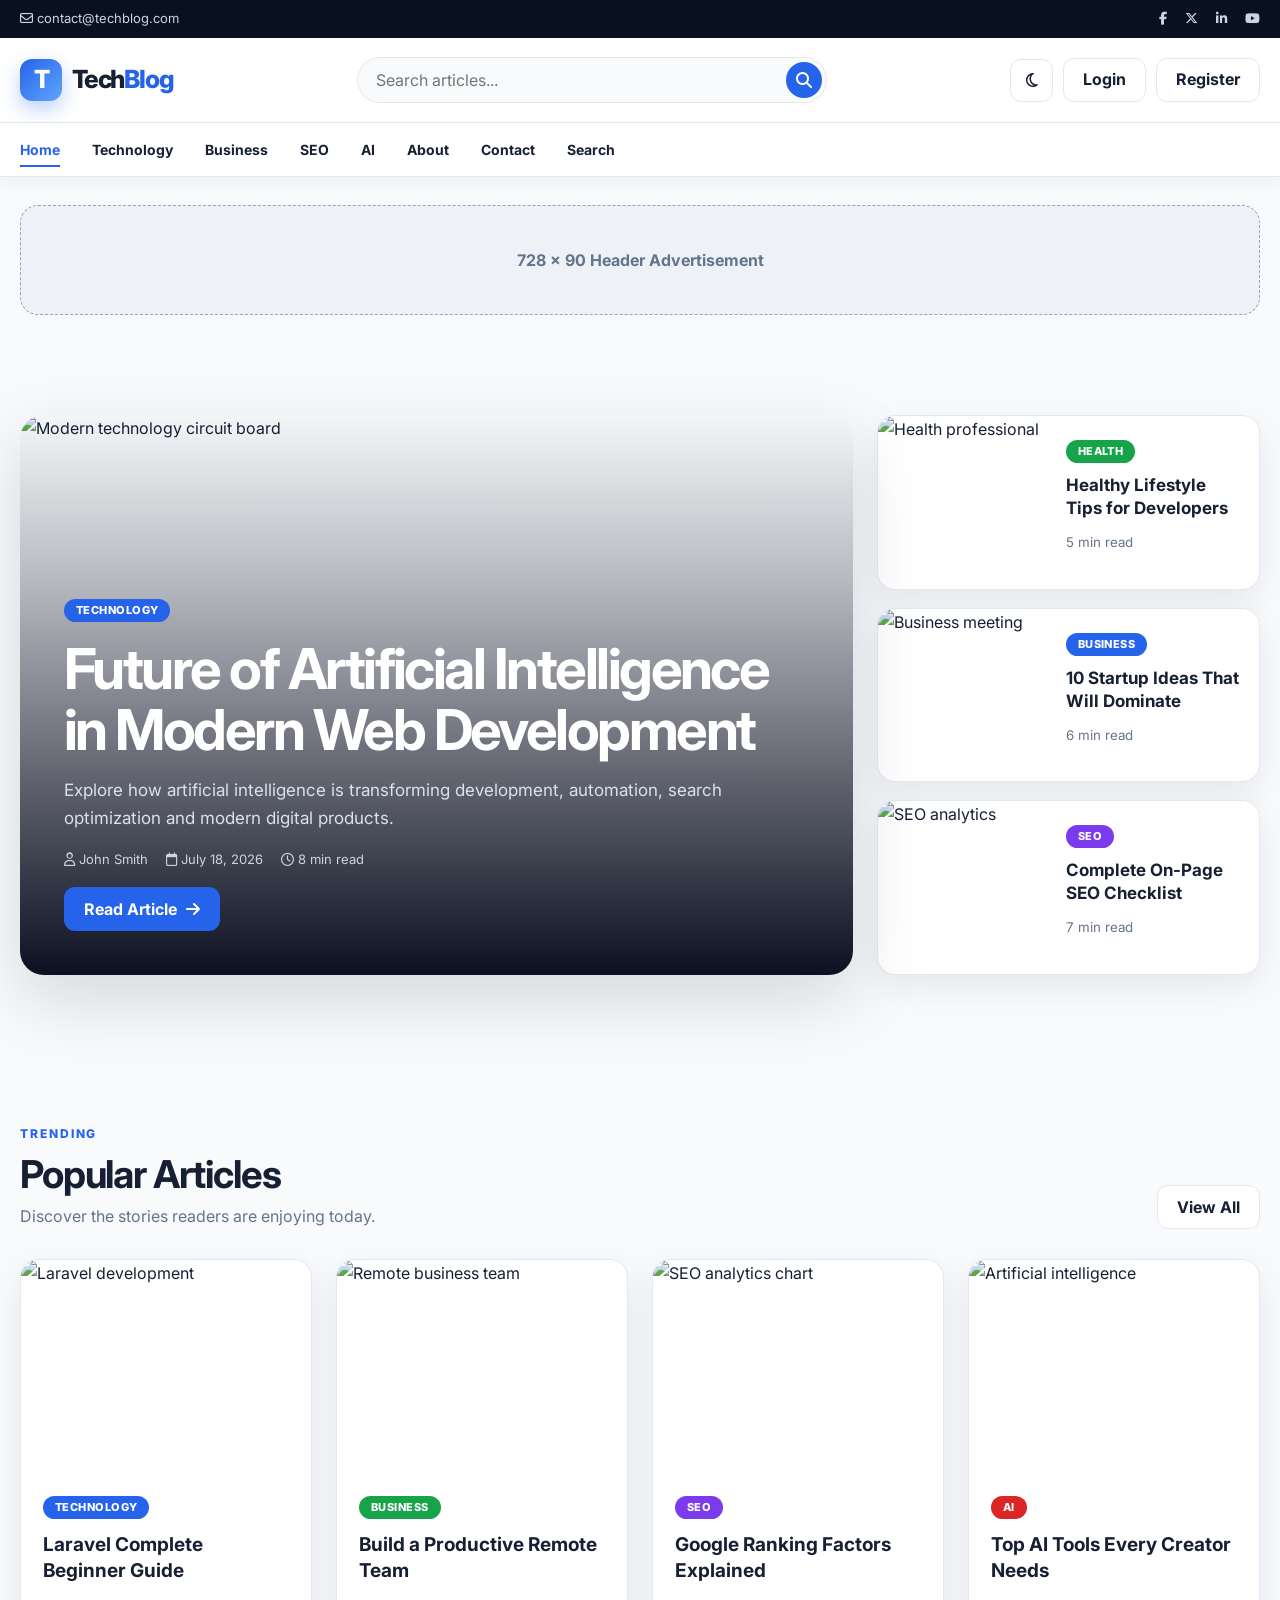
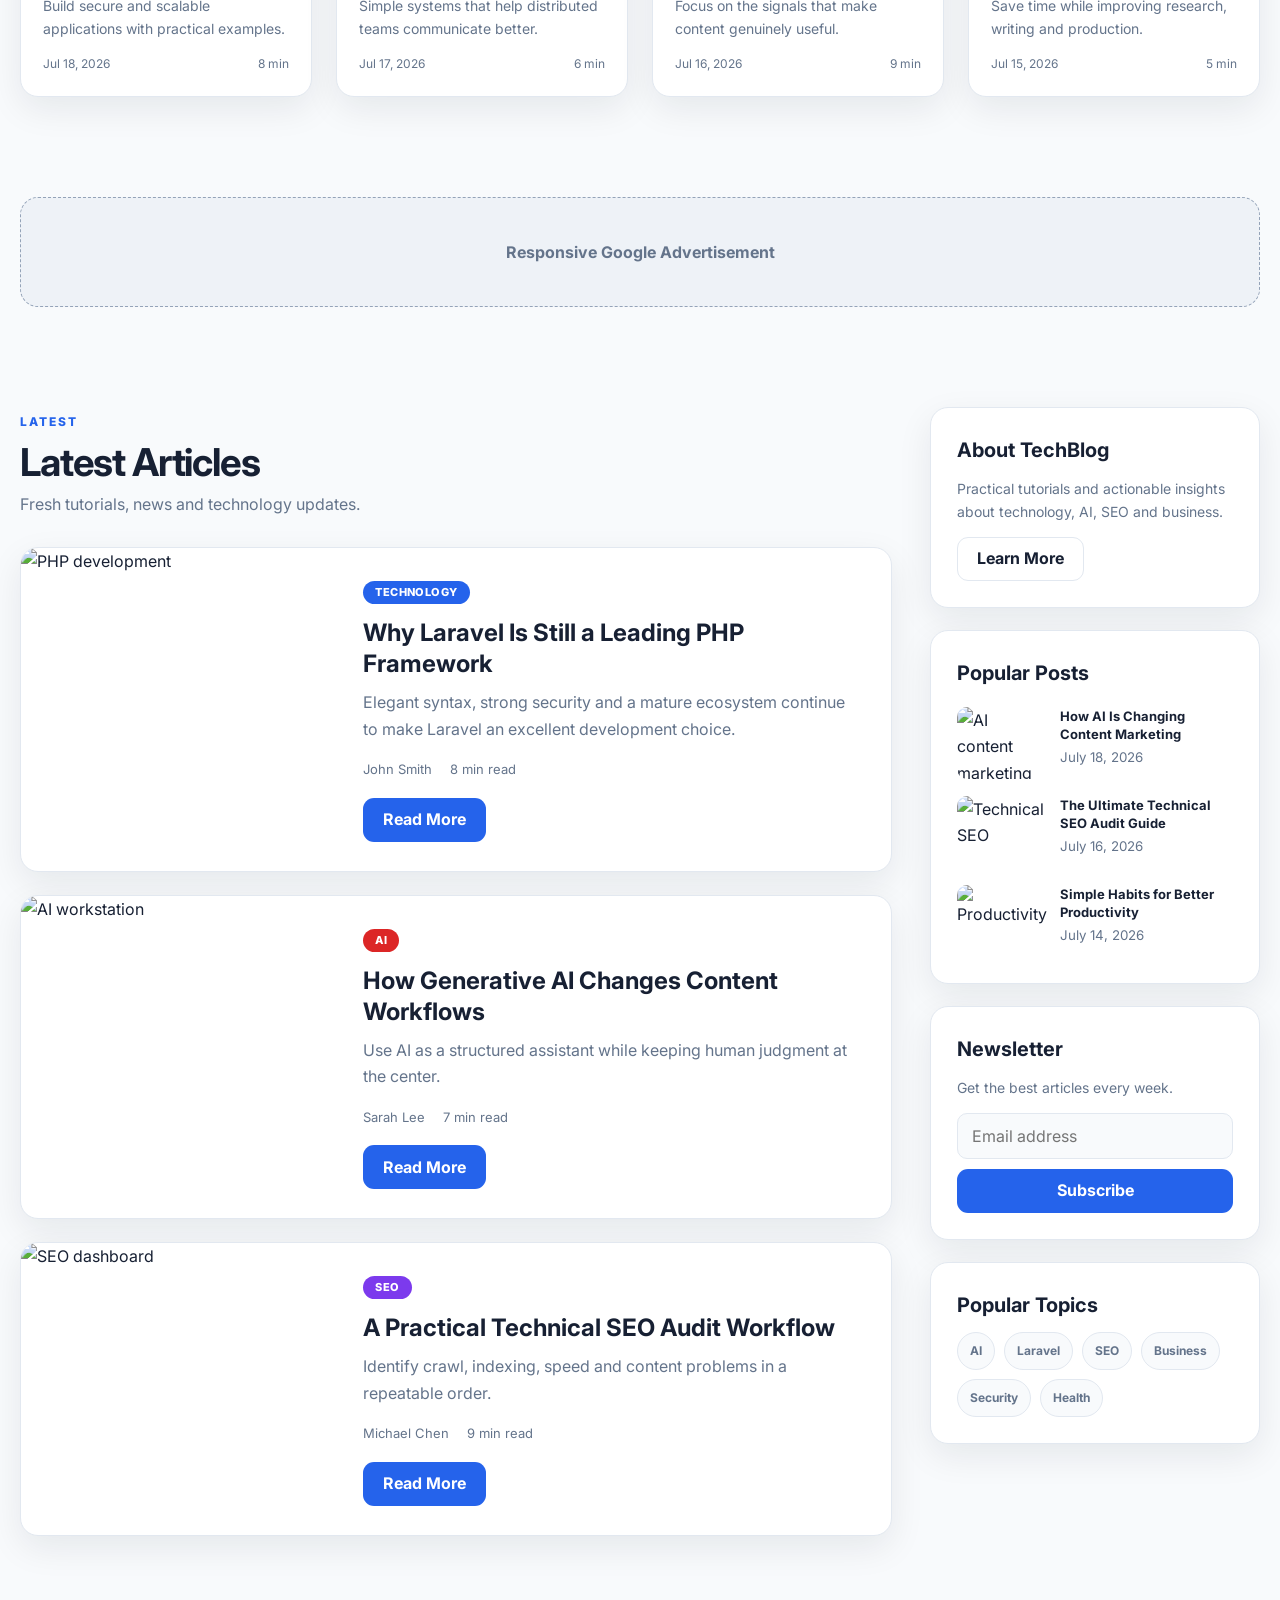
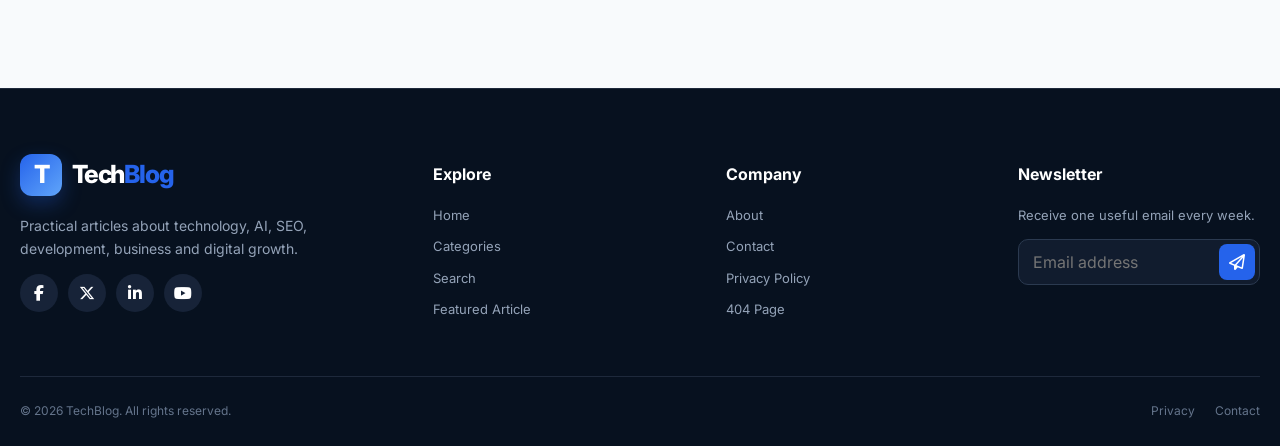
==== commit 8ecfb8ba: "last update" ====
--- a/index.html
+++ b/index.html
@@ -9,35 +9,21 @@
 
   <meta charset="UTF-8">
 
-  <meta
-    name="viewport"
-    content="width=device-width, initial-scale=1.0"
-  >
-
-  <meta
-    name="description"
-    content="TechBlog modern responsive technology blog"
-  >
+  <meta name="viewport" content="width=device-width, initial-scale=1.0">
+
+  <meta name="description" content="TechBlog modern responsive technology blog">
 
   <title>TechBlog — Modern Technology Blog</title>
 
   <link rel="preconnect" href="https://fonts.googleapis.com">
 
-  <link
-    rel="preconnect"
-    href="https://fonts.gstatic.com"
-    crossorigin
-  >
+  <link rel="preconnect" href="https://fonts.gstatic.com" crossorigin>
 
   <link
     href="https://fonts.googleapis.com/css2?family=Inter:wght@400;500;600;700;800&family=Merriweather:wght@400;700&display=swap"
-    rel="stylesheet"
-  >
-
-  <link
-    rel="stylesheet"
-    href="https://cdnjs.cloudflare.com/ajax/libs/font-awesome/6.5.2/css/all.min.css"
-  >
+    rel="stylesheet">
+
+  <link rel="stylesheet" href="https://cdnjs.cloudflare.com/ajax/libs/font-awesome/6.5.2/css/all.min.css">
 
   <link rel="stylesheet" href="style.css">
 
@@ -59,10 +45,8 @@
 
       <article class="hero-feature">
 
-        <img
-          src="https://images.unsplash.com/photo-1518770660439-4636190af475?auto=format&fit=crop&w=1600&q=85"
-          alt="Modern technology circuit board"
-        >
+        <img src="https://images.unsplash.com/photo-1518770660439-4636190af475?auto=format&fit=crop&w=1600&q=85"
+          alt="Modern technology circuit board">
 
         <div class="hero-overlay"></div>
 
@@ -102,10 +86,7 @@
 
           </div>
 
-          <a
-            class="button button-primary"
-            href="single-blog.html"
-          >
+          <a class="button button-primary" href="single-blog.html">
             Read Article
 
             <i class="fa-solid fa-arrow-right"></i>
@@ -119,10 +100,8 @@
 
         <article class="mini-post-card">
 
-          <img
-            src="https://images.unsplash.com/photo-1576091160550-2173dba999ef?auto=format&fit=crop&w=800&q=80"
-            alt="Health professional"
-          >
+          <img src="https://images.unsplash.com/photo-1576091160550-2173dba999ef?auto=format&fit=crop&w=800&q=80"
+            alt="Health professional">
 
           <div>
 
@@ -144,10 +123,8 @@
 
         <article class="mini-post-card">
 
-          <img
-            src="https://images.unsplash.com/photo-1556740749-887f6717d7e4?auto=format&fit=crop&w=800&q=80"
-            alt="Business meeting"
-          >
+          <img src="https://images.unsplash.com/photo-1556740749-887f6717d7e4?auto=format&fit=crop&w=800&q=80"
+            alt="Business meeting">
 
           <div>
 
@@ -169,10 +146,8 @@
 
         <article class="mini-post-card">
 
-          <img
-            src="https://images.unsplash.com/photo-1516321318423-f06f85e504b3?auto=format&fit=crop&w=800&q=80"
-            alt="SEO analytics"
-          >
+          <img src="https://images.unsplash.com/photo-1516321318423-f06f85e504b3?auto=format&fit=crop&w=800&q=80"
+            alt="SEO analytics">
 
           <div>
 
@@ -214,10 +189,7 @@
 
         </div>
 
-        <a
-          class="button button-outline"
-          href="category.html"
-        >
+        <a class="button button-outline" href="category.html">
           View All
         </a>
 
@@ -227,14 +199,8 @@
 
         <article class="post-card">
 
-          <a
-            class="post-card-image"
-            href="single-blog.html"
-          >
-            <img
-              src="https://picsum.photos/700/470?random=101"
-              alt="Laravel development"
-            >
+          <a class="post-card-image" href="single-blog.html">
+            <img src="https://picsum.photos/700/470?random=101" alt="Laravel development">
           </a>
 
           <div class="post-card-body">
@@ -265,14 +231,8 @@
 
         <article class="post-card">
 
-          <a
-            class="post-card-image"
-            href="single-blog.html"
-          >
-            <img
-              src="https://picsum.photos/700/470?random=102"
-              alt="Remote business team"
-            >
+          <a class="post-card-image" href="single-blog.html">
+            <img src="https://picsum.photos/700/470?random=102" alt="Remote business team">
           </a>
 
           <div class="post-card-body">
@@ -303,14 +263,8 @@
 
         <article class="post-card">
 
-          <a
-            class="post-card-image"
-            href="single-blog.html"
-          >
-            <img
-              src="https://picsum.photos/700/470?random=103"
-              alt="SEO analytics chart"
-            >
+          <a class="post-card-image" href="single-blog.html">
+            <img src="https://picsum.photos/700/470?random=103" alt="SEO analytics chart">
           </a>
 
           <div class="post-card-body">
@@ -341,14 +295,8 @@
 
         <article class="post-card">
 
-          <a
-            class="post-card-image"
-            href="single-blog.html"
-          >
-            <img
-              src="https://picsum.photos/700/470?random=104"
-              alt="Artificial intelligence"
-            >
+          <a class="post-card-image" href="single-blog.html">
+            <img src="https://picsum.photos/700/470?random=104" alt="Artificial intelligence">
           </a>
 
           <div class="post-card-body">
@@ -413,10 +361,7 @@
 
             <a href="single-blog.html">
 
-              <img
-                src="https://picsum.photos/700/500?random=111"
-                alt="PHP development"
-              >
+              <img src="https://picsum.photos/700/500?random=111" alt="PHP development">
 
             </a>
 
@@ -443,10 +388,7 @@
                 <span>8 min read</span>
               </div>
 
-              <a
-                class="button button-primary"
-                href="single-blog.html"
-              >
+              <a class="button button-primary" href="single-blog.html">
                 Read More
               </a>
 
@@ -458,10 +400,7 @@
 
             <a href="single-blog.html">
 
-              <img
-                src="https://picsum.photos/700/500?random=112"
-                alt="AI workstation"
-              >
+              <img src="https://picsum.photos/700/500?random=112" alt="AI workstation">
 
             </a>
 
@@ -487,10 +426,7 @@
                 <span>7 min read</span>
               </div>
 
-              <a
-                class="button button-primary"
-                href="single-blog.html"
-              >
+              <a class="button button-primary" href="single-blog.html">
                 Read More
               </a>
 
@@ -502,10 +438,7 @@
 
             <a href="single-blog.html">
 
-              <img
-                src="https://picsum.photos/700/500?random=113"
-                alt="SEO dashboard"
-              >
+              <img src="https://picsum.photos/700/500?random=113" alt="SEO dashboard">
 
             </a>
 
@@ -531,10 +464,7 @@
                 <span>9 min read</span>
               </div>
 
-              <a
-                class="button button-primary"
-                href="single-blog.html"
-              >
+              <a class="button button-primary" href="single-blog.html">
                 Read More
               </a>
 
@@ -557,10 +487,7 @@
             about technology, AI, SEO and business.
           </p>
 
-          <a
-            class="button button-outline"
-            href="about.html"
-          >
+          <a class="button button-outline" href="about.html">
             Learn More
           </a>
 
@@ -570,15 +497,9 @@
 
           <h3>Popular Posts</h3>
 
-          <a
-            class="popular-sidebar-post"
-            href="single-blog.html"
-          >
-
-            <img
-              src="https://picsum.photos/180/140?random=121"
-              alt="AI content marketing"
-            >
+          <a class="popular-sidebar-post" href="single-blog.html">
+
+            <img src="https://picsum.photos/180/140?random=121" alt="AI content marketing">
 
             <span>
               <h4>
@@ -590,15 +511,9 @@
 
           </a>
 
-          <a
-            class="popular-sidebar-post"
-            href="single-blog.html"
-          >
-
-            <img
-              src="https://picsum.photos/180/140?random=122"
-              alt="Technical SEO"
-            >
+          <a class="popular-sidebar-post" href="single-blog.html">
+
+            <img src="https://picsum.photos/180/140?random=122" alt="Technical SEO">
 
             <span>
               <h4>
@@ -610,15 +525,9 @@
 
           </a>
 
-          <a
-            class="popular-sidebar-post"
-            href="single-blog.html"
-          >
-
-            <img
-              src="https://picsum.photos/180/140?random=123"
-              alt="Productivity"
-            >
+          <a class="popular-sidebar-post" href="single-blog.html">
+
+            <img src="https://picsum.photos/180/140?random=123" alt="Productivity">
 
             <span>
               <h4>
@@ -642,16 +551,9 @@
 
           <form class="newsletter-form">
 
-            <input
-              type="email"
-              required
-              placeholder="Email address"
-            >
-
-            <button
-              class="button button-primary"
-              type="submit"
-            >
+            <input type="email" required placeholder="Email address">
+
+            <button class="button button-primary" type="submit">
               Subscribe
             </button>
 
@@ -684,12 +586,7 @@
 
   <div id="siteFooter"></div>
 
-  <div
-    id="toast"
-    class="toast"
-    role="status"
-    aria-live="polite"
-  ></div>
+  <div id="toast" class="toast" role="status" aria-live="polite"></div>
 
 </body>
 
--- a/style.css
+++ b/style.css
@@ -2196,6 +2196,7 @@
   margin-top: 80px;
   color: #cbd5e1;
   background: #07111f;
+  border-top: 1px solid #1e293b;
 }
 
 .footer-grid {
